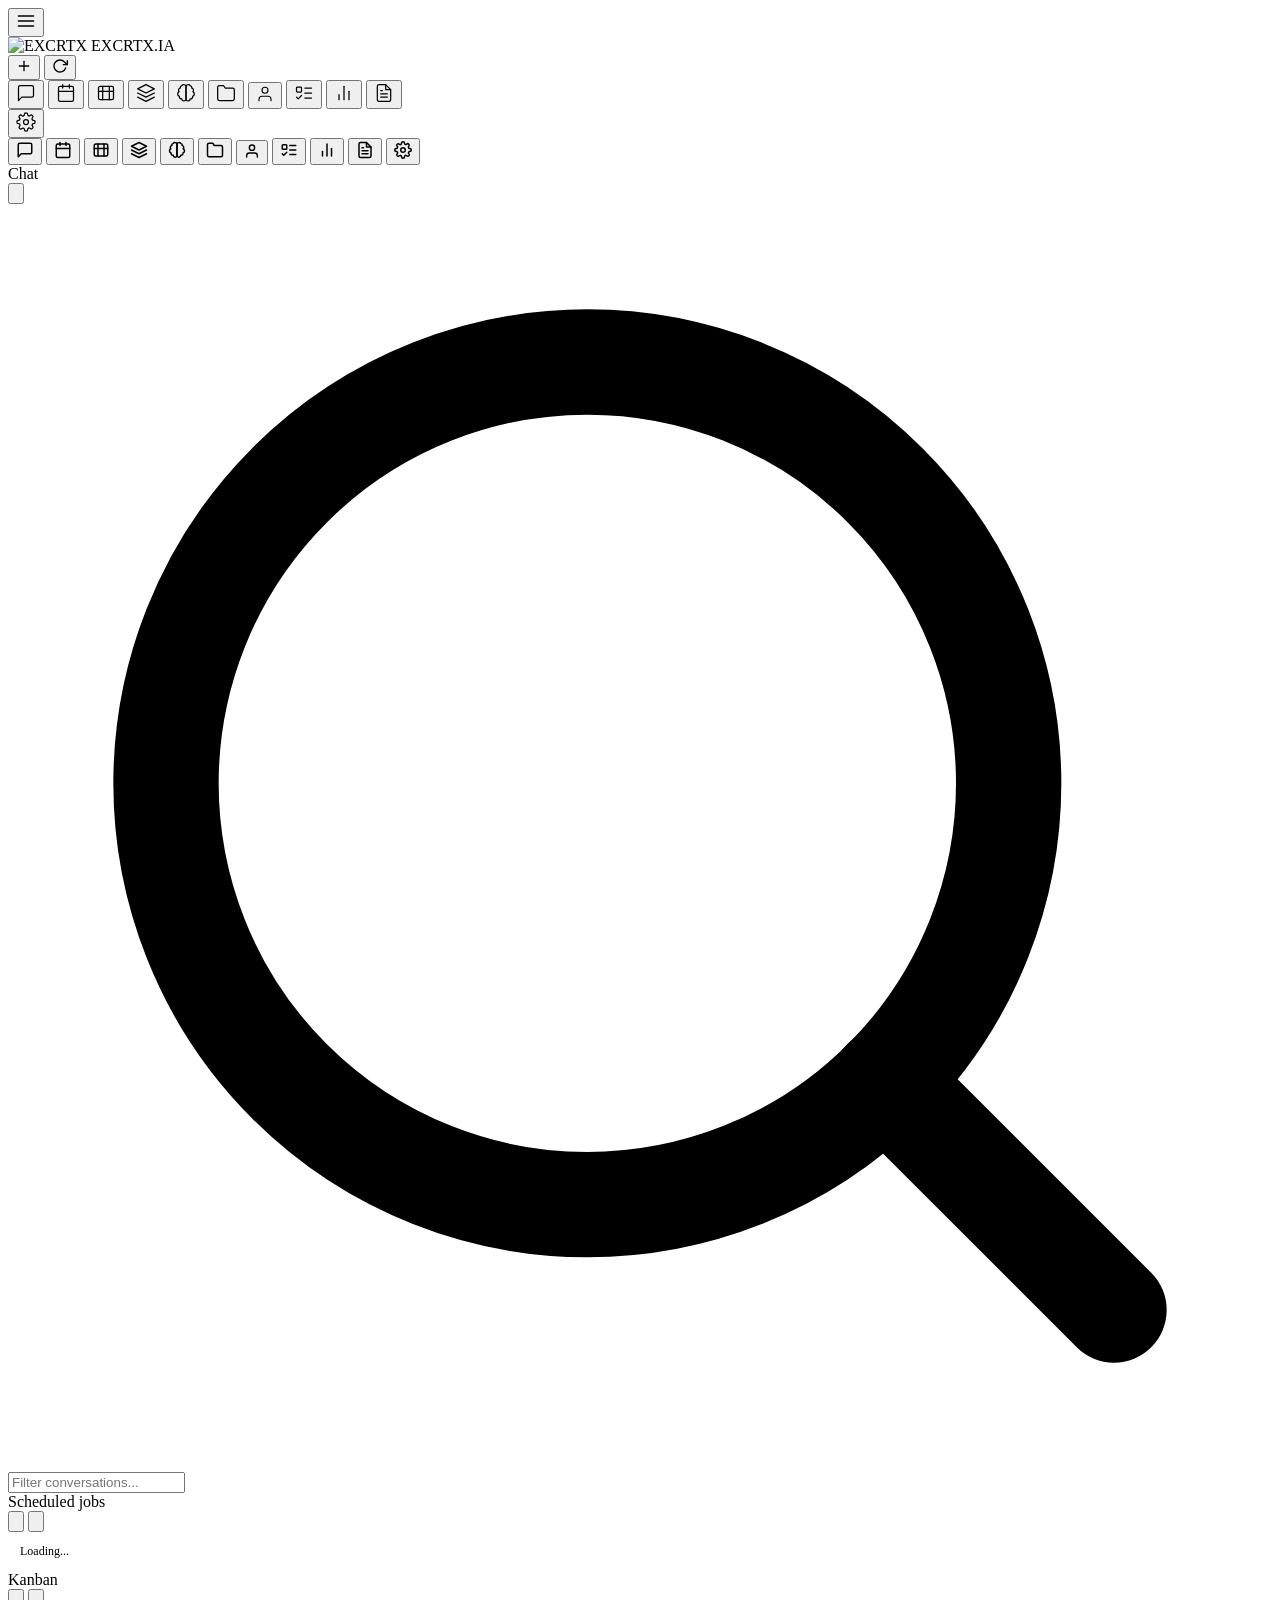
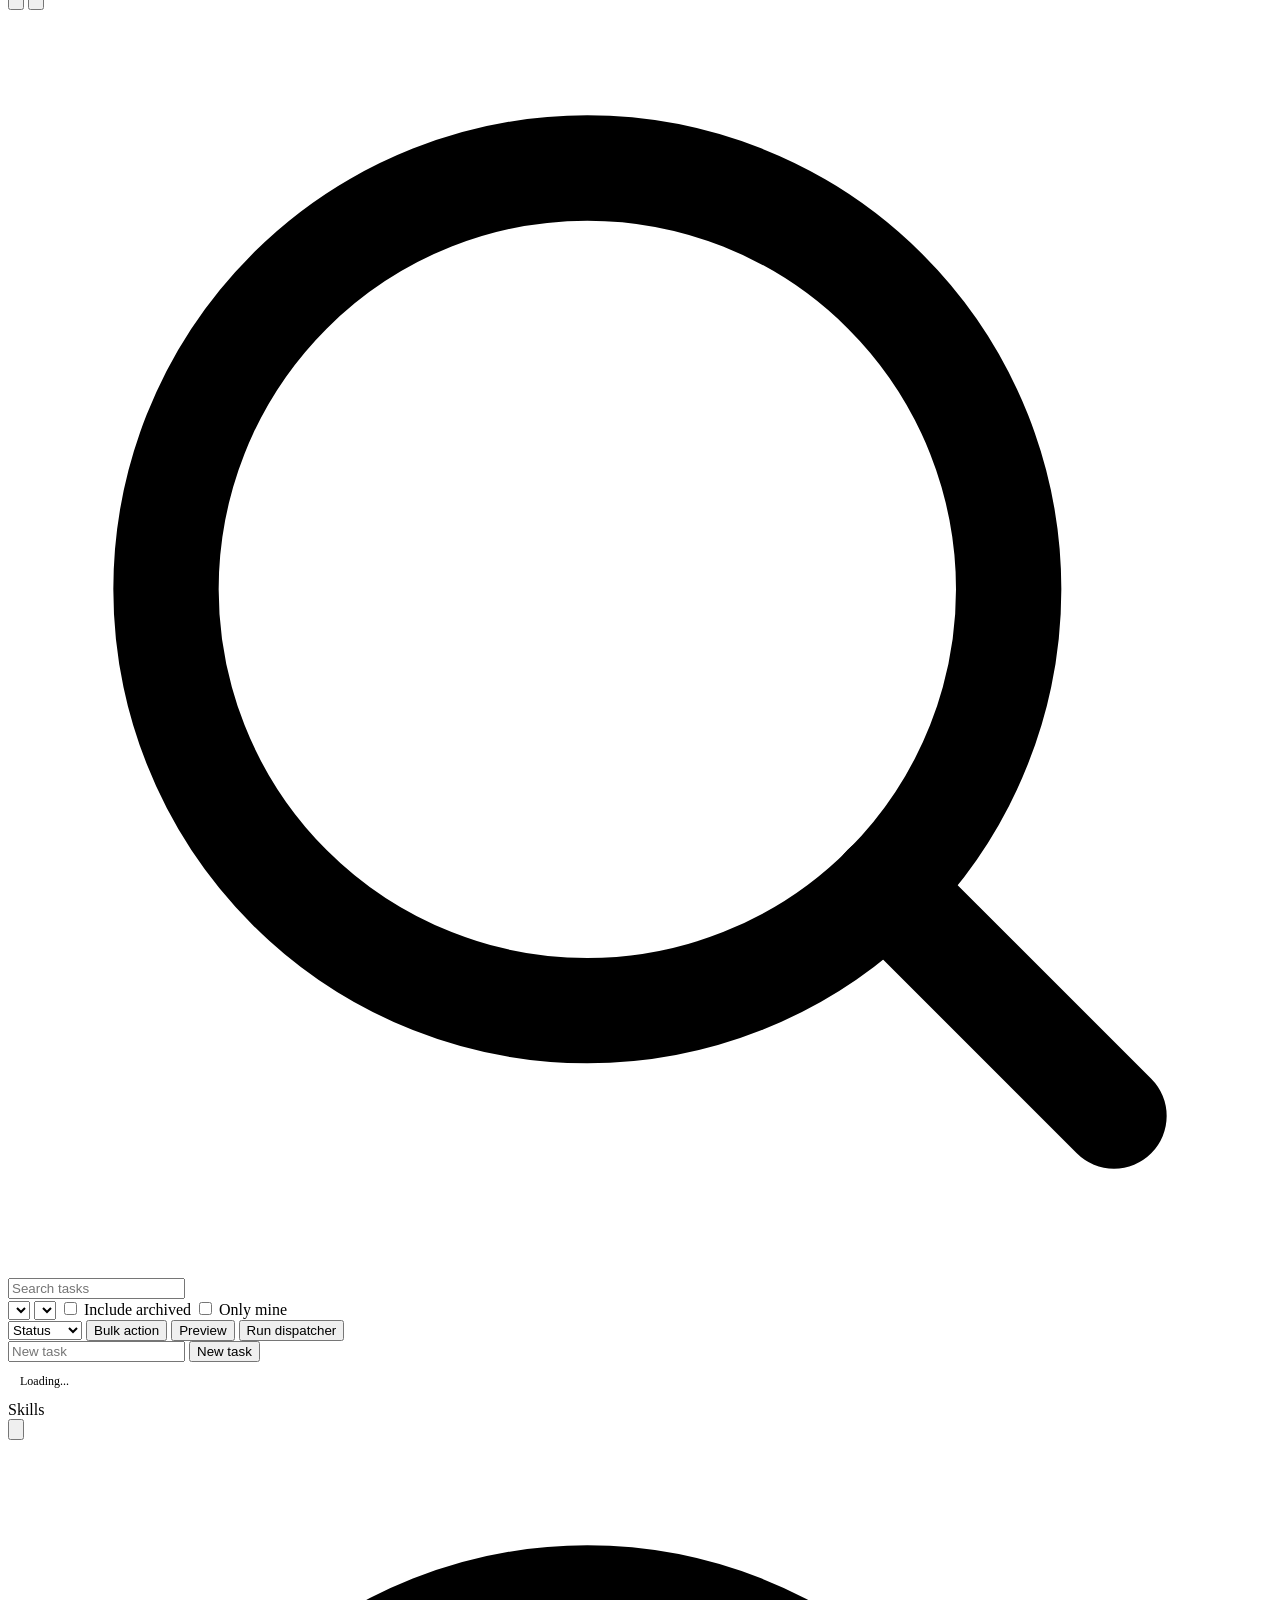
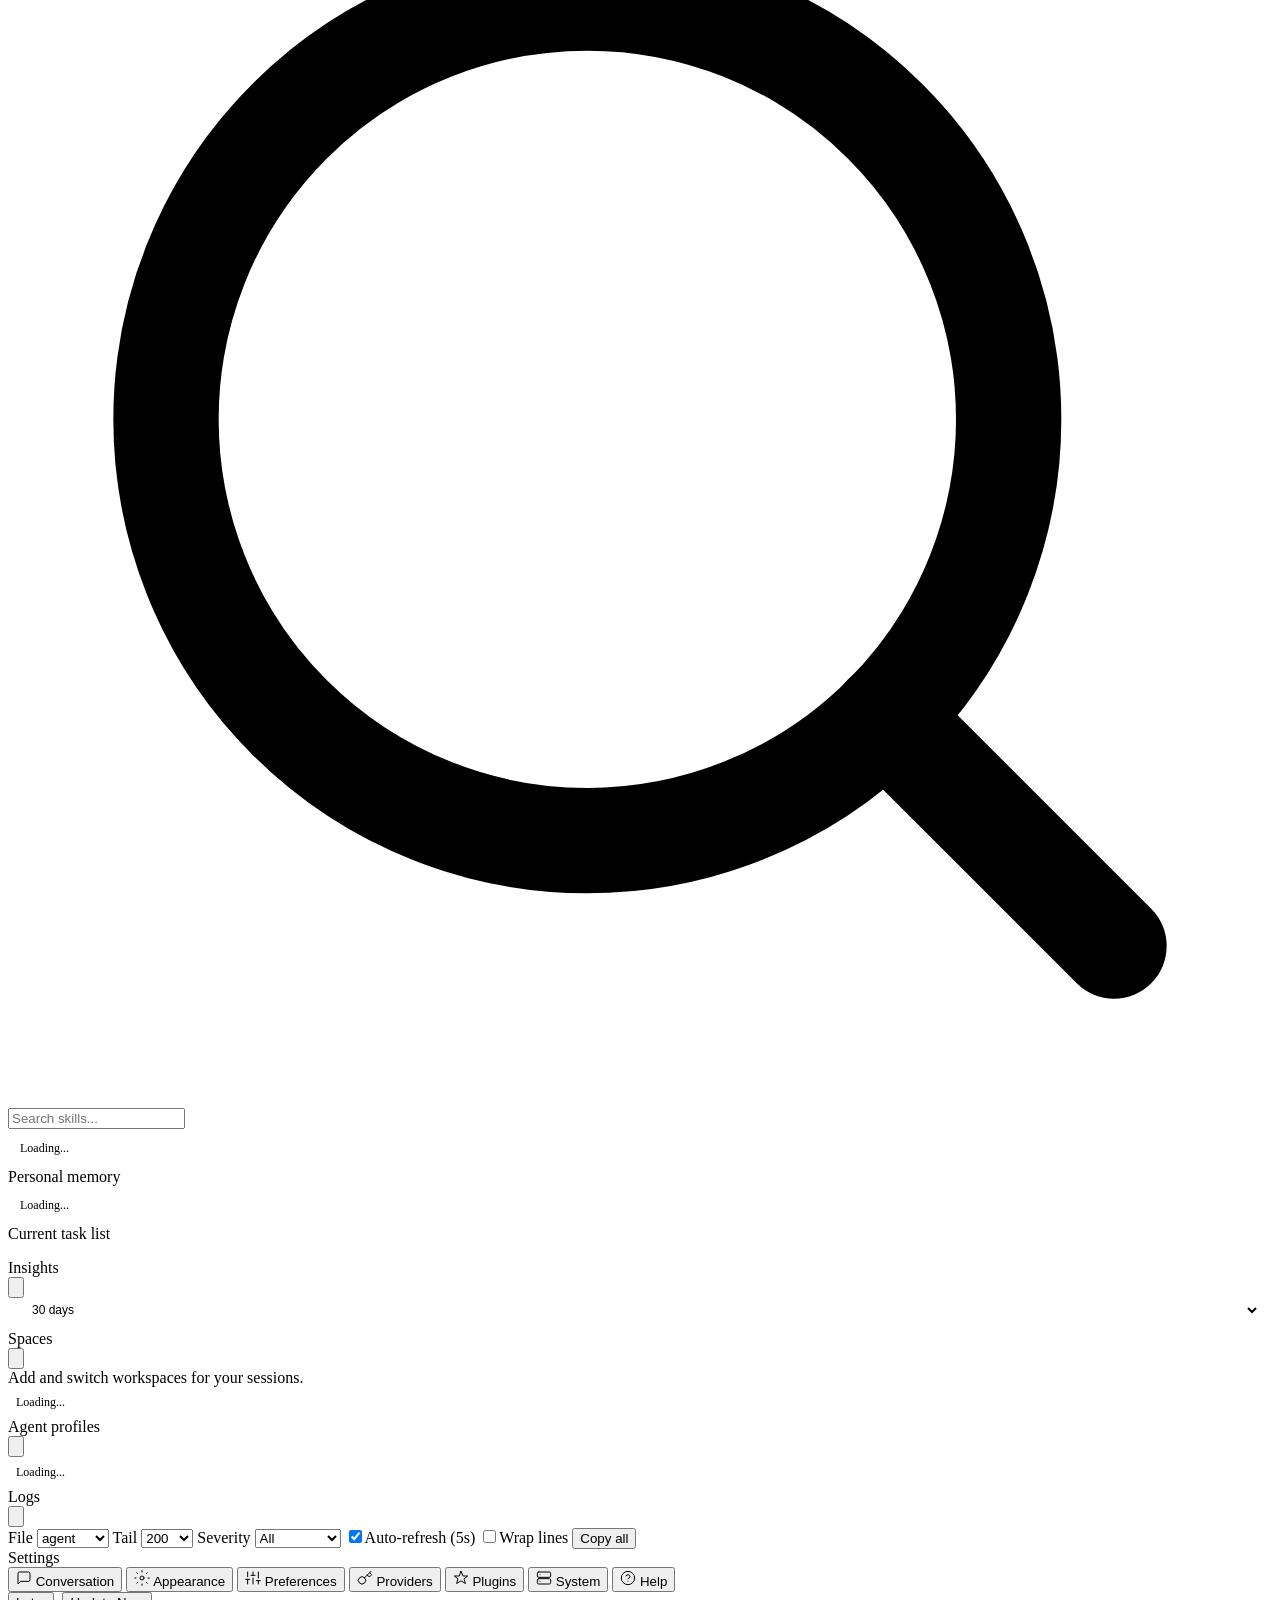
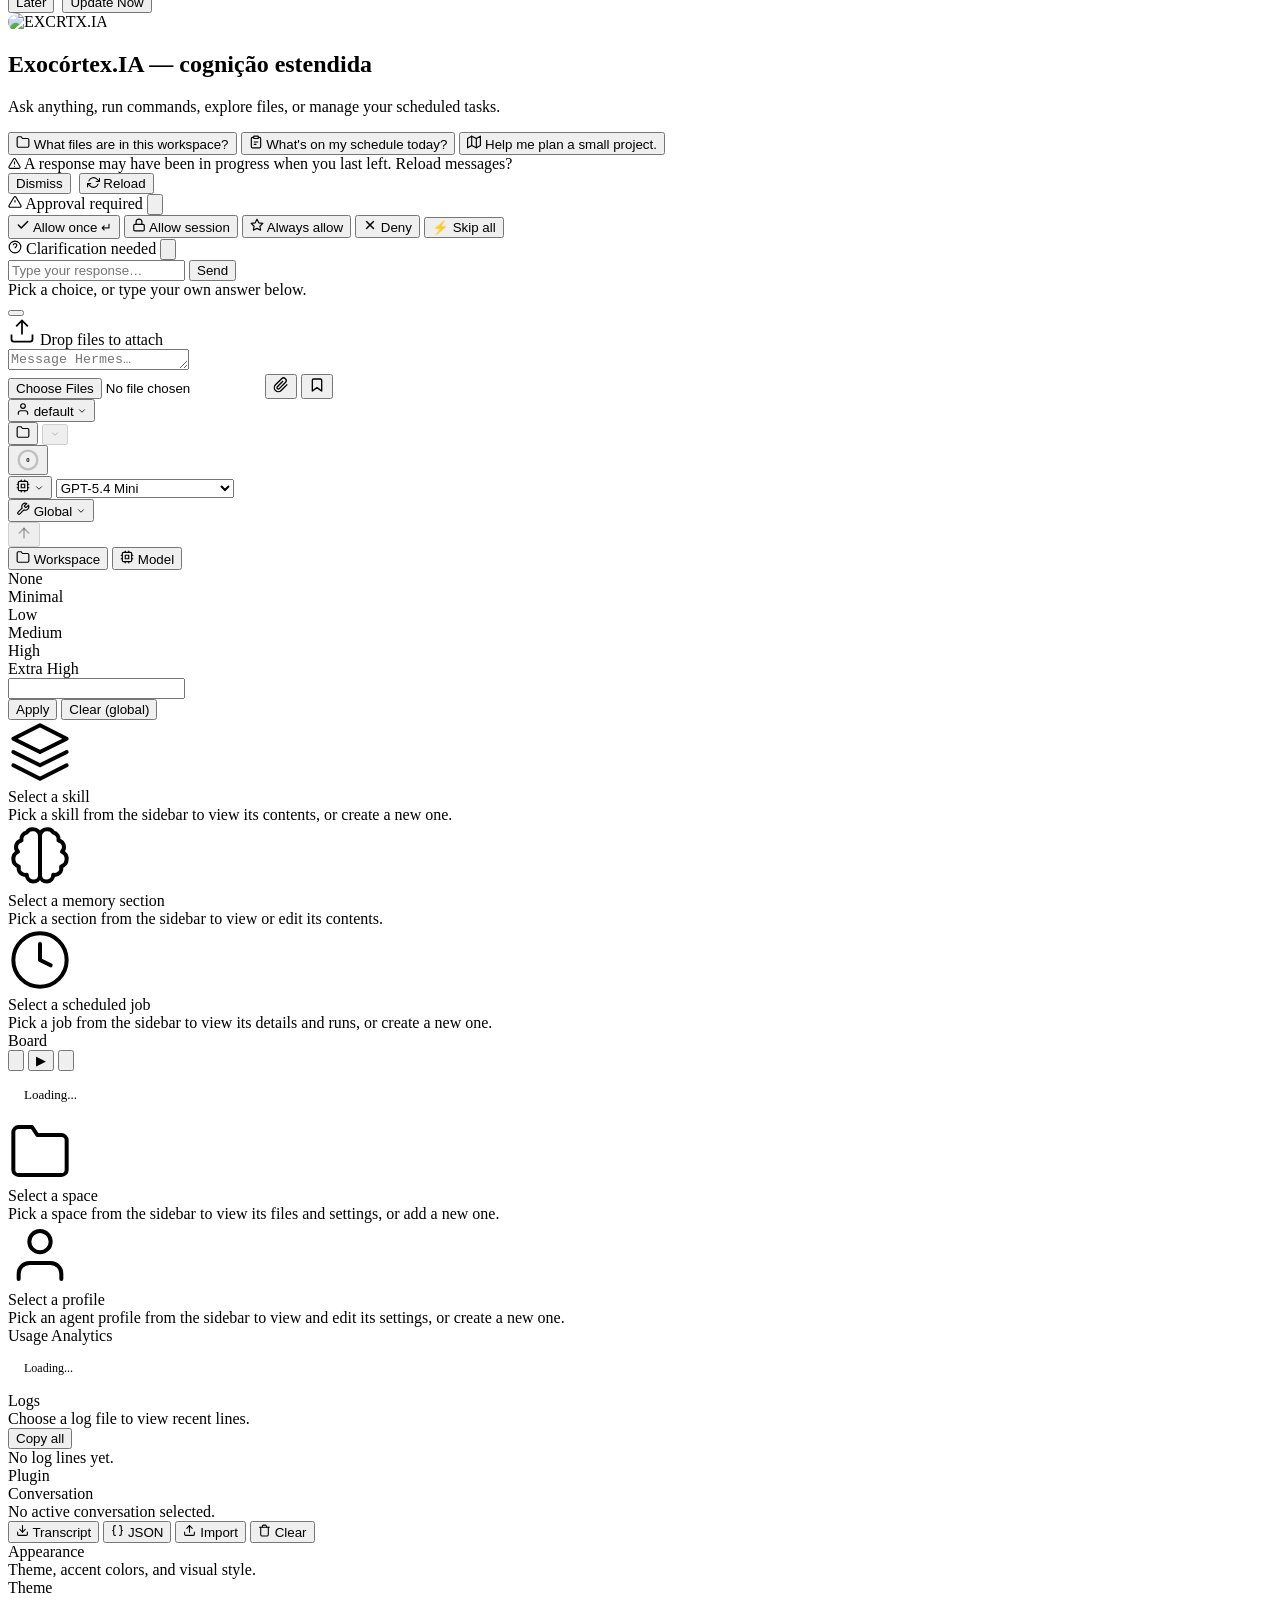
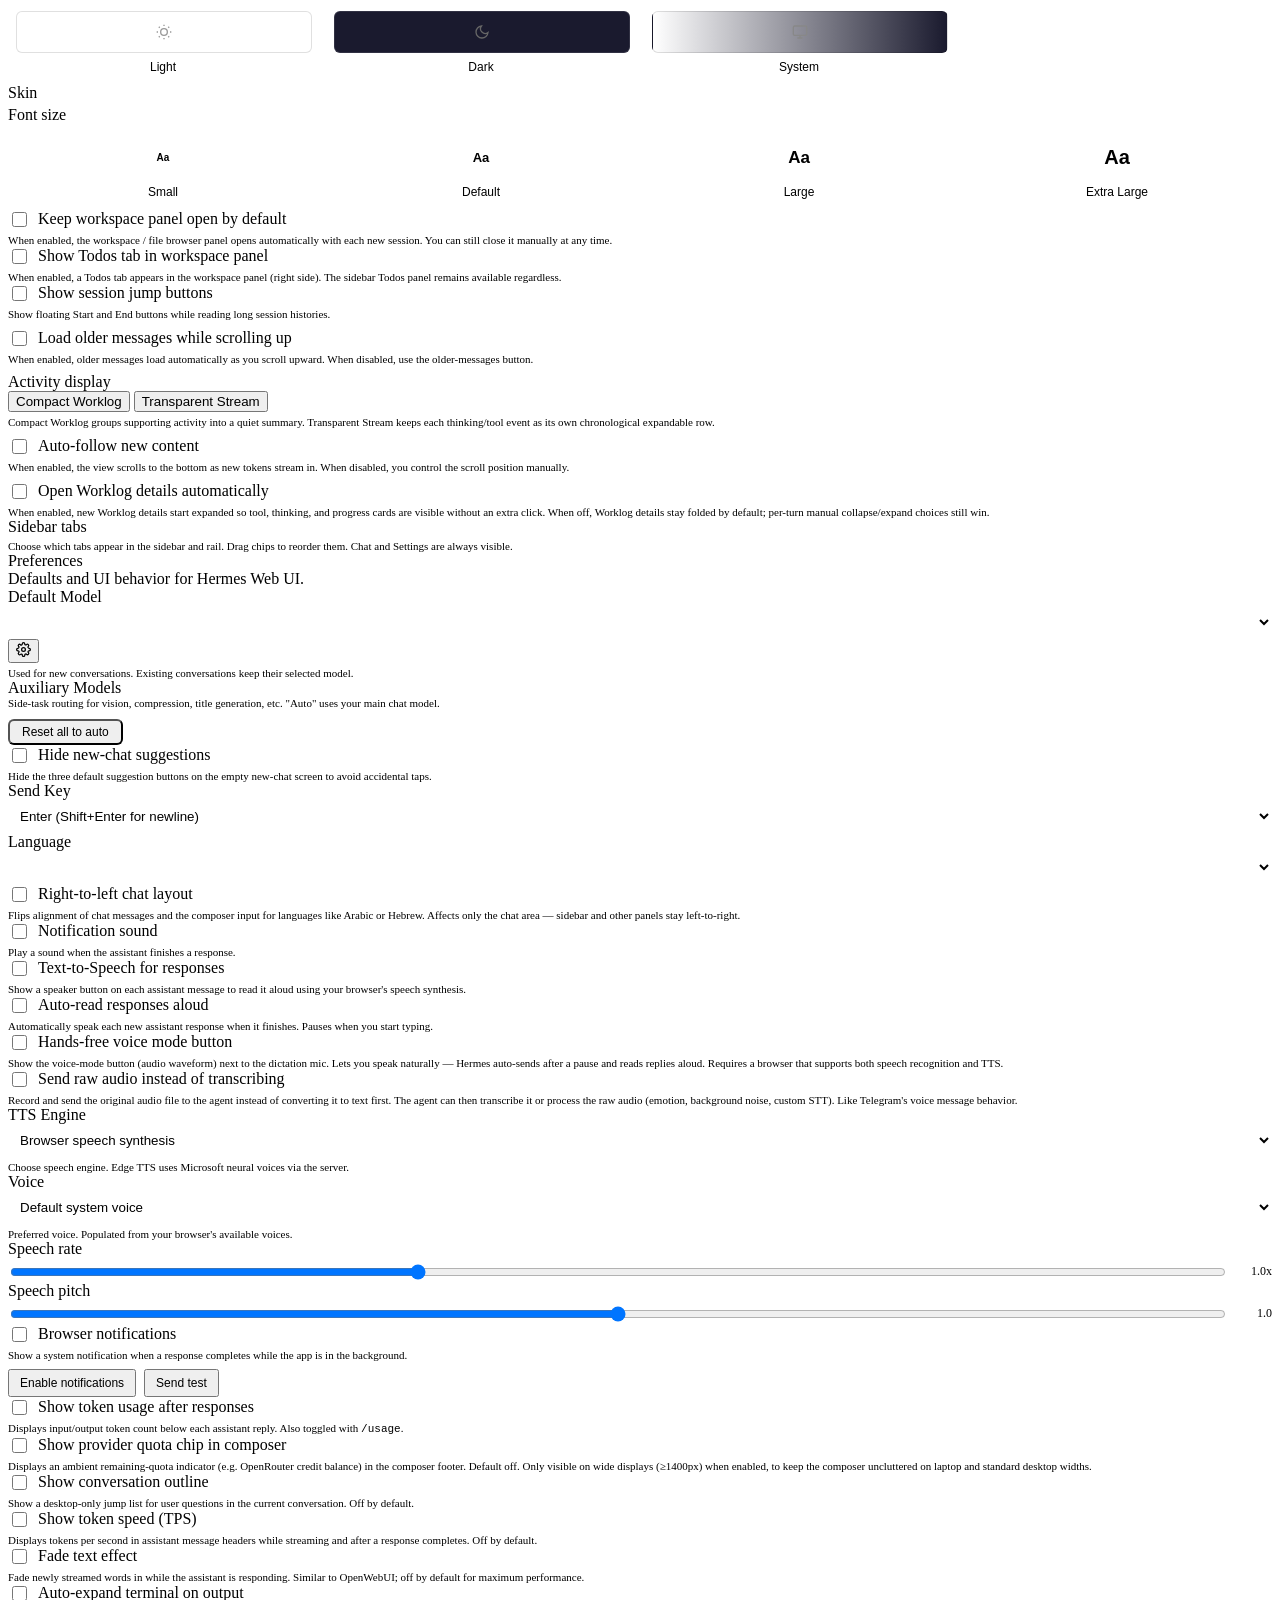
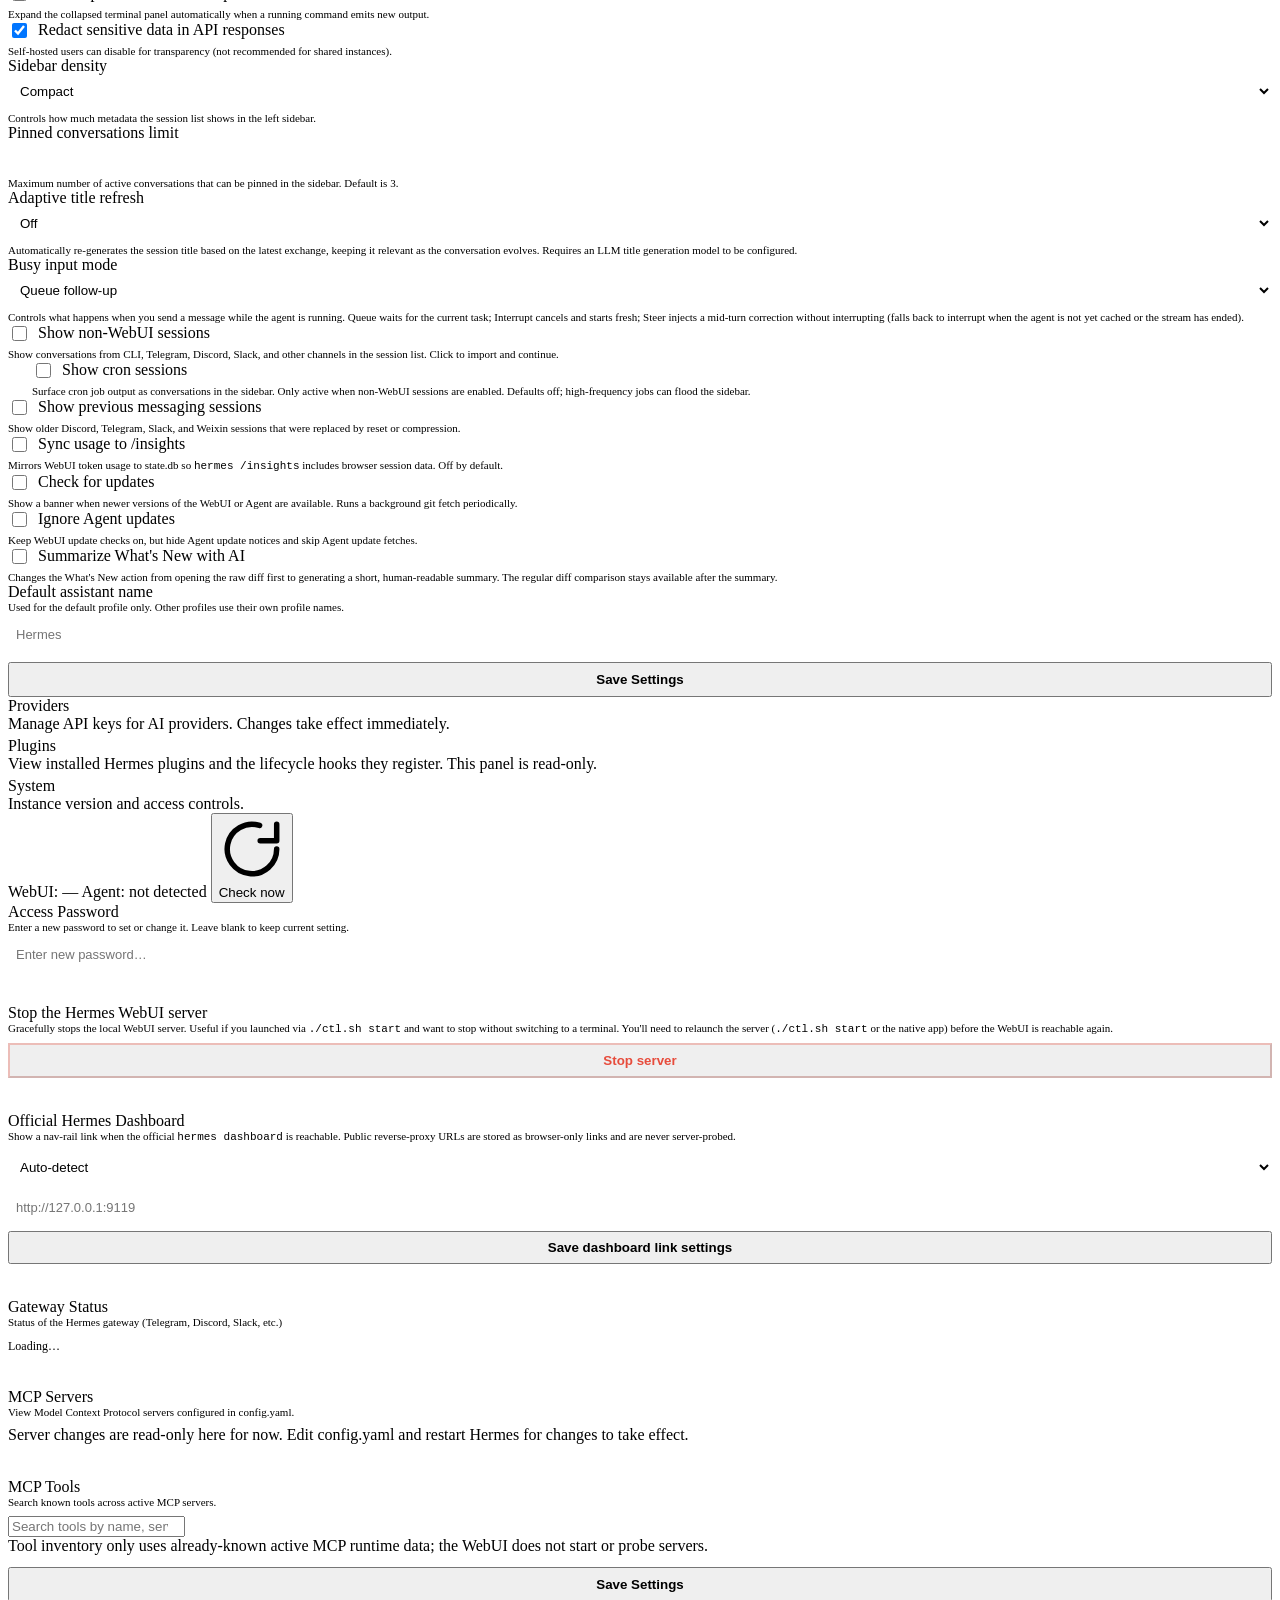
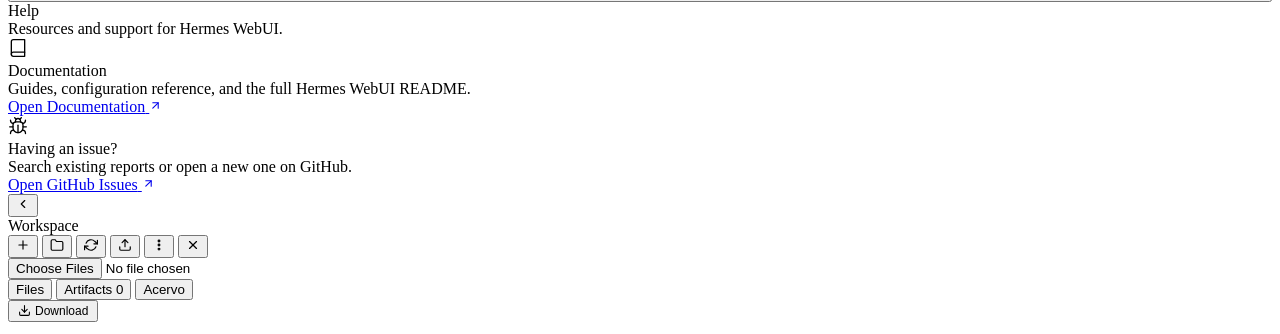
==== static/index.html @ a53c200f "feat(acervo): [MOD-007] human-facing Acervo view + Drive export + status lifecycle Add a fourth righ" ====
<!doctype html>
<html lang="en">
<head>
<meta charset="utf-8">
<meta name="viewport" content="width=device-width, initial-scale=1, maximum-scale=1, user-scalable=no">
<title>EXCRTX.IA</title>
<!-- base href enables subpath mount support; all static paths must stay relative (no leading slash).
     MUST appear before manifest/favicon links so browsers resolve relative URLs against the
     correct base when the page is served from /session/<id> routes. See #2226. -->
<script>(function(){var path=location.pathname,marker='/session/',i=path.indexOf(marker),p;i>=0?p=(path.slice(0,i+1)||'/'):p=(path.endsWith('/')?path:(path.replace(/\/[^\/]*$/,'/')||'/'));document.write('<base href="'+location.origin+p+'">');})()</script>
<link rel="icon" type="image/svg+xml" href="static/favicon.svg">
<link rel="icon" type="image/png" sizes="32x32" href="static/favicon-32.png">
<link rel="shortcut icon" href="static/favicon.ico">
<link rel="manifest" href="manifest.json" crossorigin="use-credentials">
<meta name="mobile-web-app-capable" content="yes">
<meta name="apple-mobile-web-app-capable" content="yes">
<meta name="apple-mobile-web-app-status-bar-style" content="black-translucent">
<meta name="apple-mobile-web-app-title" content="Hermes">
<link rel="apple-touch-icon" sizes="512x512" href="static/apple-touch-icon.png">
<script>(function(){try{var themes={light:1,dark:1,system:1},skins={default:1,ares:1,mono:1,graphite:1,slate:1,poseidon:1,sisyphus:1,charizard:1,sienna:1,catppuccin:1,hepburn:1,nous:1,'geist-contrast':1,neon:1,zeus:1,'verdigris':1,excrtx:1},legacy={slate:['dark','slate'],solarized:['dark','poseidon'],monokai:['dark','sisyphus'],nord:['dark','slate'],oled:['dark','default']},t=(localStorage.getItem('hermes-theme')||'light').toLowerCase(),s=(localStorage.getItem('hermes-skin')||'').toLowerCase(),m=legacy[t],theme=m?m[0]:(themes[t]?t:'dark'),skin=skins[s]?s:(m?m[1]:'excrtx');localStorage.setItem('hermes-theme',theme);localStorage.setItem('hermes-skin',skin);if(theme==='system')theme=window.matchMedia('(prefers-color-scheme:dark)').matches?'dark':'light';if(theme==='dark')document.documentElement.classList.add('dark');if(skin!=='default')document.documentElement.dataset.skin=skin;}catch(e){document.documentElement.classList.add('dark');}})()</script>
<script>(function(){try{var fs=localStorage.getItem('hermes-font-size');if(fs&&fs!=='default')document.documentElement.dataset.fontSize=fs;}catch(e){}})()</script>
<!-- theme-color: surfaces the active app chrome color to native status bars (Safari status bar, PWA, native WKWebView wrappers). Updated dynamically by boot.js when theme/skin changes. The light/dark default values match style.css :root --sidebar / :root.dark --sidebar. -->
<meta name="theme-color" content="#FAF7F0" media="(prefers-color-scheme: light)">
<meta name="theme-color" content="#141425" media="(prefers-color-scheme: dark)">
<meta name="theme-color" id="hermes-theme-color" content="#0D0D1A">
<script>(function(){try{var t=localStorage.getItem('hermes-theme')||'light';if(t==='system')t=window.matchMedia('(prefers-color-scheme:dark)').matches?'dark':'light';var c=t==='dark'?'#141425':'#FAF7F0';document.querySelectorAll('meta[name="theme-color"]').forEach(function(m){m.setAttribute('content',c);m.removeAttribute('media');});}catch(e){}})()</script>
<script>(function(){try{document.documentElement.dataset.workspacePanel=localStorage.getItem('hermes-webui-workspace-panel')==='open'?'open':'closed';}catch(e){document.documentElement.dataset.workspacePanel='closed';}})()</script>
<script>(function(){try{if(localStorage.getItem('hermes-webui-sidebar-collapsed')==='1')document.documentElement.dataset.sidebarCollapsed='1';}catch(e){}})()</script>
<link rel="preload" href="static/pwa-startup.js?v=__WEBUI_VERSION__" as="script">
<script src="static/pwa-startup.js?v=__WEBUI_VERSION__"></script>
<script>window.__HERMES_CONFIG__={maxUploadBytes:__MAX_UPLOAD_BYTES__,csrfToken:__CSRF_TOKEN_JSON__};</script>
<script>(function(){
  var cfg=window.__HERMES_CONFIG__||{},token=cfg.csrfToken||'';
  if(!token||!window.fetch)return;
  var originalFetch=window.fetch.bind(window);
  function sameOriginUnsafe(input,init){
    var method=((init&&init.method)||(input&&input.method)||'GET').toUpperCase();
    if(!/^(POST|PUT|PATCH|DELETE)$/.test(method))return false;
    try{
      var raw=(typeof input==='string'||input instanceof URL)?input:(input&&input.url)||'';
      var url=new URL(raw,document.baseURI||location.href);
      if(url.origin!==location.origin)return false;
      return !/\/api\/(auth\/login|csp-report)$/.test(url.pathname);
    }catch(_){return false;}
  }
  window.fetch=function(input,init){
    if(sameOriginUnsafe(input,init)){
      var opts=init?Object.assign({},init):{};
      var headers=new Headers(opts.headers!==undefined?opts.headers:((input&&input.headers)||{}));
      if(!headers.has('X-Hermes-CSRF-Token'))headers.set('X-Hermes-CSRF-Token',token);
      opts.headers=headers;
      return originalFetch(input,opts);
    }
    return originalFetch(input,init);
  };
  if(navigator.sendBeacon){
    var originalBeacon=navigator.sendBeacon.bind(navigator);
    navigator.sendBeacon=function(url,data){
      try{
        if(sameOriginUnsafe(url,{method:'POST'})){
          var headers={'X-Hermes-CSRF-Token':token};
          if(data&&data.type)headers['Content-Type']=data.type;
          originalFetch(url,{method:'POST',credentials:'include',headers:headers,body:data,keepalive:true});
          return true;
        }
      }catch(_){}
      return originalBeacon(url,data);
    };
  }
})()</script>
<link rel="stylesheet" href="static/style.css?v=__WEBUI_VERSION__">
  <link rel="stylesheet" href="https://cdn.jsdelivr.net/npm/xterm@5.3.0/css/xterm.css" integrity="sha384-LJcOxlx9IMbNXDqJ2axpfEQKkAYbFjJfhXexLfiRJhjDU81mzgkiQq8rkV0j6dVh" crossorigin="anonymous">
  <!-- KaTeX math rendering CSS (loaded eagerly from vendored assets to prevent font CSP noise) -->
  <link rel="stylesheet" href="static/vendor/katex/0.16.22/katex.min.css">
  <!-- streaming-markdown: incremental DOM-building markdown parser for live streams -->
  <!-- Self-hosted from npm:streaming-markdown@0.2.15 — no CDN dependency.           -->
  <!-- sha384 of smd.min.js @0.2.15: sha384-T6r95ocN9t3W8tUK2Fa6FPaO7bJryyjyW0WCalrUnpgtm2qXr5xcN4vwPYEJ6vHa -->
  <!-- ES module imports do not support the integrity= attribute (W3C limitation);    -->
  <!-- version is pinned in the vendored file path; hash documented above for audit. -->
  <script type="module">
    import * as smd from './static/vendor/smd.min.js';
    // SRI verification happens at the ES module level via importmap or SW; pinning version in URL.
    // sha384 of smd.min.js @0.2.15: sha384-T6r95ocN9t3W8tUK2Fa6FPaO7bJryyjyW0WCalrUnpgtm2qXr5xcN4vwPYEJ6vHa
    window.smd = smd;
  </script>
  <!-- Prism.js syntax highlighting (loaded async, non-blocking) -->
  <!-- SRI removed from prism-tomorrow.min.css — jsdelivr serves different digests across
       edge nodes causing intermittent integrity failures that block syntax highlighting (#1100).
       Version is pinned to @1.29.0 which is sufficient for supply-chain assurance. -->
  <link id="prism-theme" rel="stylesheet" href="https://cdn.jsdelivr.net/npm/prismjs@1.29.0/themes/prism-tomorrow.min.css" crossorigin="anonymous">
  <script src="https://cdn.jsdelivr.net/npm/prismjs@1.29.0/components/prism-core.min.js" integrity="sha384-MXybTpajaBV0AkcBaCPT4KIvo0FzoCiWXgcihYsw4FUkEz0Pv3JGV6tk2G8vJtDc" crossorigin="anonymous" defer></script>
  <script src="https://cdn.jsdelivr.net/npm/prismjs@1.29.0/plugins/autoloader/prism-autoloader.min.js" integrity="sha384-Uq05+JLko69eOiPr39ta9bh7kld5PKZoU+fF7g0EXTAriEollhZ+DrN8Q/Oi8J2Q" crossorigin="anonymous" defer></script>
  <script src="https://cdn.jsdelivr.net/npm/xterm@5.3.0/lib/xterm.js" integrity="sha384-/nfmYPUzWMS6v2atn8hbljz7NE0EI1iGx34lJaNzyVjWGDzMv+ciUZUeJpKA3Glc" crossorigin="anonymous" defer></script>
  <script src="https://cdn.jsdelivr.net/npm/xterm-addon-fit@0.8.0/lib/xterm-addon-fit.js" integrity="sha384-AQLWHRKAgdTxkolJcLOELg4E9rE89CPE2xMy3tIRFn08NcGKPTsELdvKomqji+DL" crossorigin="anonymous" defer></script>
  <script src="https://cdn.jsdelivr.net/npm/xterm-addon-web-links@0.9.0/lib/xterm-addon-web-links.js" integrity="sha384-U4fBROT3kCM582gaYiNaOSQiJbXPzd9SfR1598Y7yeGSYVBzikXrNg0XyuU+mOnl" crossorigin="anonymous" defer></script>
  <!-- PWA service worker registration -->
  <script>
    if ('serviceWorker' in navigator) {
      window.addEventListener('load', function() {
        navigator.serviceWorker.register('sw.js?v=__WEBUI_VERSION__').catch(function(err) {
          console.warn('[pwa] Service worker registration failed:', err);
        });
      });
    }
  </script>
  <script>
    // Salvaged from PR #1721 (@malulian) — RTL bootstrap.
    // Apply saved RTL state synchronously before any chat content paints, so
    // RTL users don't see an LTR flash on initial load.
    (function(){
      try{
        if(localStorage.getItem('hermes-rtl')==='true'){
          document.documentElement.classList.add('chat-content-rtl');
        }
      }catch(_){}
    })();
  </script>
</head>
<body>
<header class="app-titlebar" role="banner">
  <button class="app-titlebar-hamburger has-tooltip has-tooltip--bottom" id="btnHamburger" onclick="toggleMobileSidebar()" type="button" data-tooltip="Menu" aria-label="Menu">
    <svg width="20" height="20" viewBox="0 0 24 24" fill="none" stroke="currentColor" stroke-width="2" stroke-linecap="round" stroke-linejoin="round" aria-hidden="true"><line x1="3" y1="6" x2="21" y2="6"/><line x1="3" y1="12" x2="21" y2="12"/><line x1="3" y1="18" x2="21" y2="18"/></svg>
  </button>
  <div class="app-titlebar-inner">
    <span class="app-titlebar-icon" aria-hidden="true">
      <img src="static/excrtx-titlebar.svg" width="16" height="16" alt="EXCRTX" aria-hidden="true">
    </span>
    <span class="app-titlebar-title" id="appTitlebarTitle">EXCRTX.IA</span>
    <span class="app-titlebar-sub" id="appTitlebarSub" hidden></span>
  </div>
  <div class="app-titlebar-spacer" aria-hidden="true"></div>
  <button class="app-titlebar-new-chat" id="btnTitlebarNewChat" onclick="$('btnNewChat') && $('btnNewChat').click()" type="button" aria-label="New conversation" data-i18n-title="new_conversation" data-i18n-aria-label="new_conversation" title="New conversation">
    <svg viewBox="0 0 24 24" fill="none" stroke="currentColor" stroke-width="2" stroke-linecap="round" stroke-linejoin="round" aria-hidden="true" width="16" height="16">
      <line x1="12" y1="5" x2="12" y2="19"/>
      <line x1="5" y1="12" x2="19" y2="12"/>
    </svg>
  </button>
  <button class="app-titlebar-reload" id="btnReload" onclick="window.location.reload()" type="button" aria-label="Reload" title="Reload page">
    <svg viewBox="0 0 24 24" fill="none" stroke="currentColor" stroke-width="2" stroke-linecap="round" stroke-linejoin="round" aria-hidden="true" width="16" height="16">
      <polyline points="23 4 23 10 17 10"/>
      <path d="M20.49 15a9 9 0 1 1-2.12-9.36L23 10"/>
    </svg>
  </button>
</header>
<div class="layout">
  <nav class="rail" aria-label="Primary navigation">
    <button class="rail-btn nav-tab active has-tooltip" data-panel="chat" onclick="switchPanel('chat',{fromRailClick:true})" data-tooltip="Chat" data-i18n-title="tab_chat" aria-label="Chat"><svg width="20" height="20" viewBox="0 0 24 24" fill="none" stroke="currentColor" stroke-width="1.5" stroke-linecap="round" stroke-linejoin="round" aria-hidden="true"><path d="M21 15a2 2 0 0 1-2 2H7l-4 4V5a2 2 0 0 1 2-2h14a2 2 0 0 1 2 2z"/></svg></button>
    <button class="rail-btn nav-tab has-tooltip" data-panel="tasks" onclick="switchPanel('tasks',{fromRailClick:true})" data-tooltip="Tasks" data-i18n-title="tab_tasks" aria-label="Tasks"><svg width="20" height="20" viewBox="0 0 24 24" fill="none" stroke="currentColor" stroke-width="1.5" stroke-linecap="round" stroke-linejoin="round" aria-hidden="true"><rect x="3" y="4" width="18" height="18" rx="2"/><line x1="16" y1="2" x2="16" y2="6"/><line x1="8" y1="2" x2="8" y2="6"/><line x1="3" y1="10" x2="21" y2="10"/></svg></button>
    <button class="rail-btn nav-tab has-tooltip" data-panel="kanban" onclick="switchPanel('kanban',{fromRailClick:true})" data-tooltip="Kanban" data-i18n-title="tab_kanban" aria-label="Kanban"><svg width="20" height="20" viewBox="0 0 24 24" fill="none" stroke="currentColor" stroke-width="1.5" stroke-linecap="round" stroke-linejoin="round" aria-hidden="true"><rect x="3" y="4" width="18" height="16" rx="2"/><path d="M8 4v16"/><path d="M16 4v16"/><path d="M3 10h18"/></svg></button>
    <button class="rail-btn nav-tab has-tooltip" data-panel="skills" onclick="switchPanel('skills',{fromRailClick:true})" data-tooltip="Skills" data-i18n-title="tab_skills" aria-label="Skills"><svg width="20" height="20" viewBox="0 0 24 24" fill="none" stroke="currentColor" stroke-width="1.5" stroke-linecap="round" stroke-linejoin="round" aria-hidden="true"><path d="M12 2L2 7l10 5 10-5-10-5z"/><path d="M2 17l10 5 10-5"/><path d="M2 12l10 5 10-5"/></svg></button>
    <button class="rail-btn nav-tab has-tooltip" data-panel="memory" onclick="switchPanel('memory',{fromRailClick:true})" data-tooltip="Memory" data-i18n-title="tab_memory" aria-label="Memory"><svg width="20" height="20" viewBox="0 0 24 24" fill="none" stroke="currentColor" stroke-width="1.5" stroke-linecap="round" stroke-linejoin="round" aria-hidden="true"><path d="M9.5 2A2.5 2.5 0 0 1 12 4.5v15a2.5 2.5 0 0 1-4.96-.44 2.5 2.5 0 0 1-2.96-3.08 3 3 0 0 1-.34-5.58 2.5 2.5 0 0 1 1.32-4.24 2.5 2.5 0 0 1 1.98-3A2.5 2.5 0 0 1 9.5 2z"/><path d="M14.5 2A2.5 2.5 0 0 0 12 4.5v15a2.5 2.5 0 0 0 4.96-.44 2.5 2.5 0 0 0 2.96-3.08 3 3 0 0 0 .34-5.58 2.5 2.5 0 0 0-1.32-4.24 2.5 2.5 0 0 0-1.98-3A2.5 2.5 0 0 0 14.5 2z"/></svg></button>
    <button class="rail-btn nav-tab has-tooltip" data-panel="workspaces" onclick="switchPanel('workspaces',{fromRailClick:true})" data-tooltip="Spaces" data-i18n-title="tab_workspaces" aria-label="Spaces"><svg width="20" height="20" viewBox="0 0 24 24" fill="none" stroke="currentColor" stroke-width="1.5" stroke-linecap="round" stroke-linejoin="round" aria-hidden="true"><path d="M22 19a2 2 0 0 1-2 2H4a2 2 0 0 1-2-2V5a2 2 0 0 1 2-2h5l2 3h9a2 2 0 0 1 2 2z"/></svg></button>
    <button class="rail-btn nav-tab has-tooltip" data-panel="profiles" onclick="switchPanel('profiles',{fromRailClick:true})" data-tooltip="Agent profiles" data-i18n-title="tab_profiles" aria-label="Agent profiles"><svg width="18" height="18" viewBox="0 0 24 24" fill="none" stroke="currentColor" stroke-width="1.5" stroke-linecap="round" stroke-linejoin="round"><path d="M20 21v-2a4 4 0 0 0-4-4H8a4 4 0 0 0-4 4v2"/><circle cx="12" cy="7" r="4"/></svg></button>
    <button class="rail-btn nav-tab has-tooltip" data-panel="todos" onclick="switchPanel('todos',{fromRailClick:true})" data-tooltip="Current task list" data-i18n-title="tab_todos" aria-label="Todos"><svg width="20" height="20" viewBox="0 0 24 24" fill="none" stroke="currentColor" stroke-width="1.5" stroke-linecap="round" stroke-linejoin="round" aria-hidden="true"><rect x="3" y="5" width="6" height="6" rx="1"/><path d="m3 17 2 2 4-4"/><path d="M13 6h8"/><path d="M13 12h8"/><path d="M13 18h8"/></svg></button>
    <button class="rail-btn nav-tab has-tooltip" data-panel="insights" onclick="switchPanel('insights',{fromRailClick:true})" data-tooltip="Insights" data-i18n-title="tab_insights" aria-label="Insights"><svg width="20" height="20" viewBox="0 0 24 24" fill="none" stroke="currentColor" stroke-width="1.5" stroke-linecap="round" stroke-linejoin="round" aria-hidden="true"><path d="M18 20V10"/><path d="M12 20V4"/><path d="M6 20v-6"/></svg></button>
    <button class="rail-btn nav-tab dashboard-link has-tooltip" id="dashboardRailBtn" data-dashboard-link style="display:none" onclick="openHermesDashboard(event)" data-tooltip="Hermes Dashboard" data-i18n-title="tab_dashboard" aria-label="Hermes Dashboard"><svg width="20" height="20" viewBox="0 0 24 24" fill="none" stroke="currentColor" stroke-width="1.5" stroke-linecap="round" stroke-linejoin="round" aria-hidden="true"><rect x="3" y="3" width="18" height="18" rx="2"/><path d="M3 9h18"/><path d="M9 21V9"/></svg><span class="dashboard-external-badge" aria-hidden="true"></span></button>
    <button class="rail-btn nav-tab has-tooltip" data-panel="logs" onclick="switchPanel('logs',{fromRailClick:true})" data-tooltip="Logs" data-i18n-title="tab_logs" aria-label="Logs"><svg width="20" height="20" viewBox="0 0 24 24" fill="none" stroke="currentColor" stroke-width="1.5" stroke-linecap="round" stroke-linejoin="round" aria-hidden="true"><path d="M14 2H6a2 2 0 0 0-2 2v16a2 2 0 0 0 2 2h12a2 2 0 0 0 2-2V8z"/><path d="M14 2v6h6"/><path d="M8 13h8"/><path d="M8 17h8"/><path d="M8 9h2"/></svg></button>
    <div class="rail-spacer"></div>
    <button class="rail-btn nav-tab has-tooltip" data-panel="settings" onclick="switchPanel('settings',{fromRailClick:true})" data-tooltip="Settings" data-i18n-title="tab_settings" aria-label="Settings"><svg width="20" height="20" viewBox="0 0 24 24" fill="none" stroke="currentColor" stroke-width="1.5" stroke-linecap="round" stroke-linejoin="round" aria-hidden="true"><circle cx="12" cy="12" r="3"/><path d="M19.4 15a1.65 1.65 0 0 0 .33 1.82l.06.06a2 2 0 0 1-2.83 2.83l-.06-.06a1.65 1.65 0 0 0-1.82-.33 1.65 1.65 0 0 0-1 1.51V21a2 2 0 0 1-4 0v-.09A1.65 1.65 0 0 0 9 19.4a1.65 1.65 0 0 0-1.82.33l-.06.06a2 2 0 0 1-2.83-2.83l.06-.06a1.65 1.65 0 0 0 .33-1.82 1.65 1.65 0 0 0-1.51-1H3a2 2 0 0 1 0-4h.09A1.65 1.65 0 0 0 4.6 9a1.65 1.65 0 0 0-.33-1.82l-.06-.06a2 2 0 0 1 2.83-2.83l.06.06a1.65 1.65 0 0 0 1.82.33H9a1.65 1.65 0 0 0 1-1.51V3a2 2 0 0 1 4 0v.09a1.65 1.65 0 0 0 1 1.51 1.65 1.65 0 0 0 1.82-.33l.06-.06a2 2 0 0 1 2.83 2.83l-.06.06a1.65 1.65 0 0 0-.33 1.82V9a1.65 1.65 0 0 0 1.51 1H21a2 2 0 0 1 0 4h-.09a1.65 1.65 0 0 0-1.51 1z"/></svg></button>
  </nav>
  <aside class="sidebar">

    <div class="sidebar-nav">
      <button class="nav-tab active has-tooltip has-tooltip--bottom" data-panel="chat" data-label="Chat" onclick="switchPanel('chat',{fromRailClick:true})" data-tooltip="Chat" data-i18n-title="tab_chat"><svg width="18" height="18" viewBox="0 0 24 24" fill="none" stroke="currentColor" stroke-width="2" stroke-linecap="round" stroke-linejoin="round" aria-hidden="true"><path d="M21 15a2 2 0 0 1-2 2H7l-4 4V5a2 2 0 0 1 2-2h14a2 2 0 0 1 2 2z"/></svg></button>
      <button class="nav-tab has-tooltip has-tooltip--bottom" data-panel="tasks" data-label="Tasks" onclick="switchPanel('tasks',{fromRailClick:true})" data-tooltip="Tasks" data-i18n-title="tab_tasks"><svg width="18" height="18" viewBox="0 0 24 24" fill="none" stroke="currentColor" stroke-width="2" stroke-linecap="round" stroke-linejoin="round" aria-hidden="true"><rect x="3" y="4" width="18" height="18" rx="2"/><line x1="16" y1="2" x2="16" y2="6"/><line x1="8" y1="2" x2="8" y2="6"/><line x1="3" y1="10" x2="21" y2="10"/></svg></button>
      <button class="nav-tab has-tooltip has-tooltip--bottom" data-panel="kanban" data-label="Kanban" onclick="switchPanel('kanban',{fromRailClick:true})" data-tooltip="Kanban" data-i18n-title="tab_kanban"><svg width="18" height="18" viewBox="0 0 24 24" fill="none" stroke="currentColor" stroke-width="2" stroke-linecap="round" stroke-linejoin="round" aria-hidden="true"><rect x="3" y="4" width="18" height="16" rx="2"/><path d="M8 4v16"/><path d="M16 4v16"/><path d="M3 10h18"/></svg></button>
      <button class="nav-tab has-tooltip has-tooltip--bottom" data-panel="skills" data-label="Skills" onclick="switchPanel('skills',{fromRailClick:true})" data-tooltip="Skills" data-i18n-title="tab_skills"><svg width="18" height="18" viewBox="0 0 24 24" fill="none" stroke="currentColor" stroke-width="2" stroke-linecap="round" stroke-linejoin="round" aria-hidden="true"><path d="M12 2L2 7l10 5 10-5-10-5z"/><path d="M2 17l10 5 10-5"/><path d="M2 12l10 5 10-5"/></svg></button>
      <button class="nav-tab has-tooltip has-tooltip--bottom" data-panel="memory" data-label="Memory" onclick="switchPanel('memory',{fromRailClick:true})" data-tooltip="Memory" data-i18n-title="tab_memory"><svg width="18" height="18" viewBox="0 0 24 24" fill="none" stroke="currentColor" stroke-width="2" stroke-linecap="round" stroke-linejoin="round" aria-hidden="true"><path d="M9.5 2A2.5 2.5 0 0 1 12 4.5v15a2.5 2.5 0 0 1-4.96-.44 2.5 2.5 0 0 1-2.96-3.08 3 3 0 0 1-.34-5.58 2.5 2.5 0 0 1 1.32-4.24 2.5 2.5 0 0 1 1.98-3A2.5 2.5 0 0 1 9.5 2z"/><path d="M14.5 2A2.5 2.5 0 0 0 12 4.5v15a2.5 2.5 0 0 0 4.96-.44 2.5 2.5 0 0 0 2.96-3.08 3 3 0 0 0 .34-5.58 2.5 2.5 0 0 0-1.32-4.24 2.5 2.5 0 0 0-1.98-3A2.5 2.5 0 0 0 14.5 2z"/></svg></button>
      <button class="nav-tab has-tooltip has-tooltip--bottom" data-panel="workspaces" data-label="Spaces" onclick="switchPanel('workspaces',{fromRailClick:true})" data-tooltip="Spaces" data-i18n-title="tab_workspaces"><svg width="18" height="18" viewBox="0 0 24 24" fill="none" stroke="currentColor" stroke-width="2" stroke-linecap="round" stroke-linejoin="round" aria-hidden="true"><path d="M22 19a2 2 0 0 1-2 2H4a2 2 0 0 1-2-2V5a2 2 0 0 1 2-2h5l2 3h9a2 2 0 0 1 2 2z"/></svg></button>
      <button class="nav-tab has-tooltip has-tooltip--bottom" data-panel="profiles" data-label="Profiles" onclick="switchPanel('profiles',{fromRailClick:true})" data-tooltip="Agent profiles" data-i18n-title="tab_profiles"><svg width="16" height="16" viewBox="0 0 24 24" fill="none" stroke="currentColor" stroke-width="2" stroke-linecap="round" stroke-linejoin="round"><path d="M20 21v-2a4 4 0 0 0-4-4H8a4 4 0 0 0-4 4v2"/><circle cx="12" cy="7" r="4"/></svg></button>
      <button class="nav-tab has-tooltip has-tooltip--bottom" data-panel="todos" data-label="Todos" onclick="switchPanel('todos',{fromRailClick:true})" data-tooltip="Current task list" data-i18n-title="tab_todos"><svg width="18" height="18" viewBox="0 0 24 24" fill="none" stroke="currentColor" stroke-width="2" stroke-linecap="round" stroke-linejoin="round" aria-hidden="true"><rect x="3" y="5" width="6" height="6" rx="1"/><path d="m3 17 2 2 4-4"/><path d="M13 6h8"/><path d="M13 12h8"/><path d="M13 18h8"/></svg></button>
      <button class="nav-tab has-tooltip has-tooltip--bottom" data-panel="insights" data-label="Insights" onclick="switchPanel('insights',{fromRailClick:true})" data-tooltip="Insights" data-i18n-title="tab_insights"><svg width="18" height="18" viewBox="0 0 24 24" fill="none" stroke="currentColor" stroke-width="2" stroke-linecap="round" stroke-linejoin="round" aria-hidden="true"><path d="M18 20V10"/><path d="M12 20V4"/><path d="M6 20v-6"/></svg></button>
      <button class="nav-tab dashboard-link has-tooltip has-tooltip--bottom" id="dashboardMobileBtn" data-dashboard-link data-label="Dashboard" style="display:none" onclick="openHermesDashboard(event)" data-tooltip="Hermes Dashboard" data-i18n-title="tab_dashboard"><svg width="18" height="18" viewBox="0 0 24 24" fill="none" stroke="currentColor" stroke-width="2" stroke-linecap="round" stroke-linejoin="round" aria-hidden="true"><rect x="3" y="3" width="18" height="18" rx="2"/><path d="M3 9h18"/><path d="M9 21V9"/></svg><span class="dashboard-external-badge" aria-hidden="true"></span></button>
      <button class="nav-tab has-tooltip has-tooltip--bottom" data-panel="logs" data-label="Logs" onclick="switchPanel('logs',{fromRailClick:true})" data-tooltip="Logs" data-i18n-title="tab_logs"><svg width="18" height="18" viewBox="0 0 24 24" fill="none" stroke="currentColor" stroke-width="2" stroke-linecap="round" stroke-linejoin="round" aria-hidden="true"><path d="M14 2H6a2 2 0 0 0-2 2v16a2 2 0 0 0 2 2h12a2 2 0 0 0 2-2V8z"/><path d="M14 2v6h6"/><path d="M8 13h8"/><path d="M8 17h8"/><path d="M8 9h2"/></svg></button>
      <!-- Settings button mirrored here for mobile (rail is desktop-only via @media >=768px). Keep in sync with rail entry. -->
      <button class="nav-tab has-tooltip has-tooltip--bottom" data-panel="settings" onclick="switchPanel('settings',{fromRailClick:true})" data-tooltip="Settings" data-i18n-title="tab_settings"><svg width="18" height="18" viewBox="0 0 24 24" fill="none" stroke="currentColor" stroke-width="2" stroke-linecap="round" stroke-linejoin="round" aria-hidden="true"><circle cx="12" cy="12" r="3"/><path d="M19.4 15a1.65 1.65 0 0 0 .33 1.82l.06.06a2 2 0 0 1-2.83 2.83l-.06-.06a1.65 1.65 0 0 0-1.82-.33 1.65 1.65 0 0 0-1 1.51V21a2 2 0 0 1-4 0v-.09A1.65 1.65 0 0 0 9 19.4a1.65 1.65 0 0 0-1.82.33l-.06.06a2 2 0 0 1-2.83-2.83l.06-.06a1.65 1.65 0 0 0 .33-1.82 1.65 1.65 0 0 0-1.51-1H3a2 2 0 0 1 0-4h.09A1.65 1.65 0 0 0 4.6 9a1.65 1.65 0 0 0-.33-1.82l-.06-.06a2 2 0 0 1 2.83-2.83l.06.06a1.65 1.65 0 0 0 1.82.33H9a1.65 1.65 0 0 0 1-1.51V3a2 2 0 0 1 4 0v.09a1.65 1.65 0 0 0 1 1.51 1.65 1.65 0 0 0 1.82-.33l.06-.06a2 2 0 0 1 2.83 2.83l-.06.06a1.65 1.65 0 0 0-.33 1.82V9a1.65 1.65 0 0 0 1.51 1H21a2 2 0 0 1 0 4h-.09a1.65 1.65 0 0 0-1.51 1z"/></svg></button>
    </div>
    <!-- Flash-prevention: apply hidden tab visibility from localStorage synchronously
         before any paint. Mirrors the theme/skin/font-size inline scripts in <head>.
         The boot.js _restoreTabVisibility IIFE is a secondary fallback that also
         handles the active-tab switch. -->
    <script>(function(){try{var fixed=new Set(['chat','settings']);var clean=function(v){var o=[];if(!Array.isArray(v))return o;v.forEach(function(id){if(typeof id!=='string')return;id=id.trim();if(!id||fixed.has(id)||o.indexOf(id)!==-1)return;o.push(id);});return o;};var reorder=function(order){order=clean(order);if(!order.length)return;['.rail','.sidebar-nav'].forEach(function(sel){var c=document.querySelector(sel);if(!c)return;var available=[];c.querySelectorAll('.nav-tab[data-panel]').forEach(function(el){var id=el.dataset.panel;if(!id||fixed.has(id)||el.classList.contains('dashboard-link')||el.hasAttribute('data-dashboard-link'))return;if(available.indexOf(id)===-1)available.push(id);});var final=[];order.forEach(function(id){if(available.indexOf(id)!==-1&&final.indexOf(id)===-1)final.push(id);});available.forEach(function(id){if(final.indexOf(id)===-1)final.push(id);});var anchor=Array.prototype.find.call(c.children,function(el){if(el.classList&&el.classList.contains('rail-spacer'))return true;if(el.classList&&el.classList.contains('dashboard-link'))return true;if(el.hasAttribute&&el.hasAttribute('data-dashboard-link'))return true;return el.dataset&&el.dataset.panel==='settings';});final.forEach(function(id){var el=c.querySelector('.nav-tab[data-panel="'+id+'"]');if(el)c.insertBefore(el,anchor||null);});});};var o=localStorage.getItem('hermes-webui-tab-order');if(o)reorder(JSON.parse(o));var h=localStorage.getItem('hermes-webui-hidden-tabs');if(!h)return;var p=clean(JSON.parse(h));p.forEach(function(id){document.querySelectorAll('[data-panel="'+id+'"]').forEach(function(el){el.classList.add('nav-tab-hidden');});});try{var ac=document.querySelector('.rail .rail-btn.nav-tab.active[data-panel]')||document.querySelector('.sidebar-nav .nav-tab.active[data-panel]');if(ac&&ac.classList.contains('nav-tab-hidden')){ac.classList.remove('active');var c=document.querySelector('.rail .rail-btn.nav-tab[data-panel="chat"]')||document.querySelector('.sidebar-nav .nav-tab[data-panel="chat"]');if(c)c.classList.add('active');}}catch(_){}}catch(e){}})();</script>
    <!-- Chat panel -->
    <div class="panel-view active" id="panelChat">
      <div class="panel-head">
        <span data-i18n="tab_chat">Chat</span>
        <div class="panel-head-actions">
          <button class="panel-head-btn has-tooltip has-tooltip--bottom-right" id="btnNewChat" data-tooltip="New conversation (Cmd+K)" data-i18n-title="new_conversation" aria-label="New conversation">
            <svg viewBox="0 0 24 24" fill="none" stroke="currentColor" stroke-width="2" stroke-linecap="round" stroke-linejoin="round" aria-hidden="true"><line x1="12" y1="5" x2="12" y2="19"/><line x1="5" y1="12" x2="19" y2="12"/></svg>
          </button>
        </div>
      </div>
      <div class="session-search sidebar-search"><div class="session-search-field"><svg class="sidebar-search-icon" viewBox="0 0 24 24" fill="none" stroke="currentColor" stroke-width="2" stroke-linecap="round" stroke-linejoin="round" aria-hidden="true"><circle cx="11" cy="11" r="8"/><path d="M21 21l-4.35-4.35"/></svg><input id="sessionSearch" placeholder="Filter conversations..." data-i18n-placeholder="filter_conversations" oninput="filterSessions()" autocomplete="off"><button type="button" id="sessionSearchClear" class="session-search-clear has-tooltip has-tooltip--bottom-right" aria-label="Clear conversation filter" data-tooltip="Clear conversation filter" onclick="clearSessionSearch()" hidden><svg viewBox="0 0 24 24" fill="none" stroke="currentColor" stroke-width="2.4" stroke-linecap="round" stroke-linejoin="round" aria-hidden="true"><line x1="18" y1="6" x2="6" y2="18"/><line x1="6" y1="6" x2="18" y2="18"/></svg></button></div></div>
      <div class="session-list" id="sessionList"></div>
    </div>
    <!-- Tasks (cron) panel -->
    <div class="panel-view" id="panelTasks">
      <div class="panel-head">
        <span data-i18n="scheduled_jobs">Scheduled jobs</span>
        <div class="panel-head-actions">
          <button class="panel-head-btn has-tooltip has-tooltip--bottom" id="cronRefreshBtn" onclick="loadCrons(true)" data-tooltip="Refresh job list" aria-label="Refresh job list"><svg viewBox="0 0 24 24" fill="none" stroke="currentColor" stroke-width="2" stroke-linecap="round" stroke-linejoin="round" aria-hidden="true"><polyline points="23 4 23 10 17 10"/><path d="M20.49 15a9 9 0 1 1-2.12-9.36L23 10"/></svg></button>
          <button class="panel-head-btn has-tooltip has-tooltip--bottom" onclick="openCronCreate()" data-tooltip="New job" data-i18n-title="new_job" aria-label="New job"><svg viewBox="0 0 24 24" fill="none" stroke="currentColor" stroke-width="2" stroke-linecap="round" stroke-linejoin="round" aria-hidden="true"><line x1="12" y1="5" x2="12" y2="19"/><line x1="5" y1="12" x2="19" y2="12"/></svg></button>
        </div>
      </div>
      <div id="cronGatewayNotice" class="detail-alert cron-gateway-notice" style="display:none"></div>
      <div class="cron-list" id="cronList"><div style="padding:12px;color:var(--muted);font-size:12px" data-i18n="loading">Loading...</div></div>
    </div>
    <!-- Kanban panel -->
    <div class="panel-view" id="panelKanban">
      <div class="panel-head">
        <span data-i18n="tab_kanban">Kanban</span>
        <div class="panel-head-actions">
          <button class="panel-head-btn has-tooltip has-tooltip--bottom" id="kanbanNewTaskBtn" onclick="openKanbanCreate()" data-tooltip="New task" data-i18n-title="kanban_new_task" aria-label="New task"><svg viewBox="0 0 24 24" fill="none" stroke="currentColor" stroke-width="2" stroke-linecap="round" stroke-linejoin="round" aria-hidden="true"><line x1="12" y1="5" x2="12" y2="19"/><line x1="5" y1="12" x2="19" y2="12"/></svg></button>
          <button class="panel-head-btn has-tooltip has-tooltip--bottom" id="kanbanRefreshBtn" onclick="loadKanban(true)" data-tooltip="Refresh" data-i18n-title="kanban_refresh" aria-label="Refresh"><svg viewBox="0 0 24 24" fill="none" stroke="currentColor" stroke-width="2" stroke-linecap="round" stroke-linejoin="round" aria-hidden="true"><polyline points="23 4 23 10 17 10"/><path d="M20.49 15a9 9 0 1 1-2.12-9.36L23 10"/></svg></button>
        </div>
      </div>
      <div class="kanban-filter-stack">
        <div class="sidebar-search"><svg class="sidebar-search-icon" viewBox="0 0 24 24" fill="none" stroke="currentColor" stroke-width="2" stroke-linecap="round" stroke-linejoin="round" aria-hidden="true"><circle cx="11" cy="11" r="8"/><path d="M21 21l-4.35-4.35"/></svg><input id="kanbanSearch" placeholder="Search tasks" data-i18n-placeholder="kanban_search_tasks" oninput="filterKanban()"></div>
        <select id="kanbanAssigneeFilter" onchange="loadKanban(true)" aria-label="Assignee filter"></select>
        <select id="kanbanTenantFilter" onchange="loadKanban(true)" aria-label="Tenant filter"></select>
        <label class="kanban-check"><input id="kanbanIncludeArchived" type="checkbox" onchange="loadKanban(true)"> <span data-i18n="kanban_include_archived">Include archived</span></label>
        <label class="kanban-check"><input id="kanbanOnlyMine" type="checkbox" onchange="loadKanban(true)"> <span data-i18n="kanban_only_mine">Only mine</span></label>
        <div id="kanbanStats" class="kanban-stats" aria-live="polite"></div>
        <div id="kanbanBulkBar" class="kanban-bulk-bar">
          <select id="kanbanBulkStatus" aria-label="Bulk status"><option value="">Status</option><option value="ready">Ready</option><option value="blocked">Blocked</option><option value="done">Done</option><option value="archived">Archived</option></select>
          <button class="btn secondary" onclick="bulkUpdateKanban()" data-i18n="kanban_bulk_action">Bulk action</button>
          <button class="btn secondary kanban-nudge-dispatch-btn" onclick="nudgeKanbanDispatcher()" data-i18n="kanban_nudge_dispatcher" title="Dry-run: shows what would be claimed without spawning workers">Preview</button>
          <button class="btn primary kanban-run-dispatch-btn" onclick="runKanbanDispatcher()" data-i18n="kanban_run_dispatcher" title="Claims Ready tasks and spawns worker subprocesses">Run dispatcher</button>
        </div>
        <div class="kanban-new-task-row">
          <input id="kanbanNewTaskTitle" placeholder="New task" data-i18n-placeholder="kanban_new_task" onkeydown="if(event.key==='Enter')createKanbanTask()">
          <button class="btn secondary" onclick="createKanbanTask()" data-i18n="kanban_new_task">New task</button>
        </div>
      </div>
      <div class="kanban-summary" id="kanbanSummary"></div>
      <div class="kanban-list" id="kanbanList"><div style="padding:12px;color:var(--muted);font-size:12px" data-i18n="loading">Loading...</div></div>
    </div>
    <!-- Skills panel -->
    <div class="panel-view" id="panelSkills">
      <div class="panel-head">
        <span data-i18n="tab_skills">Skills</span>
        <div class="panel-head-actions">
          <button class="panel-head-btn has-tooltip has-tooltip--bottom" onclick="openSkillCreate()" data-tooltip="New skill" data-i18n-title="new_skill" aria-label="New skill"><svg viewBox="0 0 24 24" fill="none" stroke="currentColor" stroke-width="2" stroke-linecap="round" stroke-linejoin="round" aria-hidden="true"><line x1="12" y1="5" x2="12" y2="19"/><line x1="5" y1="12" x2="19" y2="12"/></svg></button>
        </div>
      </div>
      <div class="skills-search sidebar-search"><svg class="sidebar-search-icon" viewBox="0 0 24 24" fill="none" stroke="currentColor" stroke-width="2" stroke-linecap="round" stroke-linejoin="round" aria-hidden="true"><circle cx="11" cy="11" r="8"/><path d="M21 21l-4.35-4.35"/></svg><input id="skillsSearch" placeholder="Search skills..." data-i18n-placeholder="search_skills" oninput="filterSkills()"></div>
      <div class="skills-list" id="skillsList"><div style="padding:12px;color:var(--muted);font-size:12px" data-i18n="loading">Loading...</div></div>
    </div>
    <!-- Memory panel -->
    <div class="panel-view" id="panelMemory">
      <div class="panel-head">
        <span data-i18n="personal_memory">Personal memory</span>
      </div>
      <div class="side-menu" id="memoryPanel"><div style="padding:12px;color:var(--muted);font-size:12px" data-i18n="loading">Loading...</div></div>
    </div>
    <!-- Todo panel -->
    <div class="panel-view" id="panelTodos">
      <div class="panel-head">
        <span data-i18n="current_task_list">Current task list</span>
      </div>
      <div id="todoPanel" style="flex:1;overflow-y:auto;padding:8px 12px"></div>
    </div>
    <!-- Insights panel -->
    <div class="panel-view" id="panelInsights">
      <div class="panel-head">
        <span data-i18n="tab_insights">Insights</span>
        <div class="panel-head-actions">
          <button class="panel-head-btn has-tooltip has-tooltip--bottom" id="insightsRefreshBtn" onclick="loadInsights(true)" data-tooltip="Refresh" aria-label="Refresh"><svg viewBox="0 0 24 24" fill="none" stroke="currentColor" stroke-width="2" stroke-linecap="round" stroke-linejoin="round" aria-hidden="true"><polyline points="23 4 23 10 17 10"/><path d="M20.49 15a9 9 0 1 1-2.12-9.36L23 10"/></svg></button>
        </div>
      </div>
      <div class="panel-head-sub" style="padding:0 12px 8px">
        <select id="insightsPeriod" onchange="loadInsights()" style="width:100%;background:var(--input-bg);color:var(--text);border:1px solid var(--border);border-radius:6px;padding:4px 8px;font-size:12px">
          <option value="7">7 days</option>
          <option value="30" selected>30 days</option>
          <option value="90">90 days</option>
          <option value="365">365 days</option>
        </select>
      </div>
    </div>
    <!-- Workspaces panel -->
    <div class="panel-view" id="panelWorkspaces">
      <div class="panel-head">
        <span data-i18n="tab_workspaces">Spaces</span>
        <div class="panel-head-actions">
          <button class="panel-head-btn has-tooltip has-tooltip--bottom" onclick="openWorkspaceCreate()" data-tooltip="Add space" data-i18n-title="workspace_add_title" aria-label="Add space"><svg viewBox="0 0 24 24" fill="none" stroke="currentColor" stroke-width="2" stroke-linecap="round" stroke-linejoin="round" aria-hidden="true"><line x1="12" y1="5" x2="12" y2="19"/><line x1="5" y1="12" x2="19" y2="12"/></svg></button>
        </div>
      </div>
      <div class="panel-head-sub" data-i18n="workspace_desc">Add and switch workspaces for your sessions.</div>
      <div style="flex:1;overflow-y:auto;padding:8px" id="workspacesPanel"><div style="color:var(--muted);font-size:12px" data-i18n="loading">Loading...</div></div>
    </div>
    <!-- Profiles panel -->
    <div class="panel-view" id="panelProfiles">
      <div class="panel-head">
        <span data-i18n="tab_profiles">Agent profiles</span>
        <div class="panel-head-actions">
          <button class="panel-head-btn has-tooltip has-tooltip--bottom" onclick="openProfileCreate()" data-tooltip="New profile" data-i18n-title="new_profile" aria-label="New profile"><svg viewBox="0 0 24 24" fill="none" stroke="currentColor" stroke-width="2" stroke-linecap="round" stroke-linejoin="round" aria-hidden="true"><line x1="12" y1="5" x2="12" y2="19"/><line x1="5" y1="12" x2="19" y2="12"/></svg></button>
        </div>
      </div>
      <div style="flex:1;overflow-y:auto;padding:8px" id="profilesPanel"><div style="color:var(--muted);font-size:12px" data-i18n="loading">Loading...</div></div>
    </div>
    <!-- Logs panel -->
    <div class="panel-view" id="panelLogs">
      <div class="panel-head">
        <span data-i18n="tab_logs">Logs</span>
        <div class="panel-head-actions">
          <button class="panel-head-btn has-tooltip has-tooltip--bottom" id="logsRefreshBtn" onclick="loadLogs(true)" data-tooltip="Refresh" aria-label="Refresh"><svg viewBox="0 0 24 24" fill="none" stroke="currentColor" stroke-width="2" stroke-linecap="round" stroke-linejoin="round" aria-hidden="true"><polyline points="23 4 23 10 17 10"/><path d="M20.49 15a9 9 0 1 1-2.12-9.36L23 10"/></svg></button>
        </div>
      </div>
      <div class="logs-control-panel">
        <label class="logs-control-label" for="logsFile" data-i18n="logs_file">File</label>
        <select id="logsFile" onchange="loadLogs(true)">
          <option value="agent">agent</option>
          <option value="errors">errors</option>
          <option value="gateway">gateway</option>
        </select>
        <label class="logs-control-label" for="logsTail" data-i18n="logs_tail">Tail</label>
        <select id="logsTail" onchange="loadLogs(true)">
          <option value="100">100</option>
          <option value="200" selected>200</option>
          <option value="500">500</option>
          <option value="1000">1000</option>
        </select>
        <label class="logs-control-label" for="logsSeverityFilter" data-i18n="logs_severity">Severity</label>
        <select id="logsSeverityFilter" onchange="_applyLogsSeverityFilter()">
          <option value="all" data-i18n="logs_severity_all">All</option>
          <option value="errors" data-i18n="logs_severity_errors">Errors</option>
          <option value="warnings" data-i18n="logs_severity_warnings">Warnings+</option>
        </select>
        <label class="logs-check-row"><input id="logsAutoRefresh" type="checkbox" checked onchange="_syncLogsAutoRefresh()"><span data-i18n="logs_auto_refresh">Auto-refresh (5s)</span></label>
        <label class="logs-check-row"><input id="logsWrap" type="checkbox" onchange="_syncLogsWrap()"><span data-i18n="logs_wrap">Wrap lines</span></label>
        <button type="button" class="logs-copy" id="logsCopyAll" onclick="copyLogsAll()" data-i18n="logs_copy_all">Copy all</button>
      </div>
    </div>
    <!-- Settings panel (menu list; actual panes render in .main) -->
    <div class="panel-view" id="panelSettings">
      <div class="panel-head">
        <span data-i18n="tab_settings">Settings</span>
      </div>
      <div class="side-menu" id="settingsMenu">
        <button type="button" class="side-menu-item active" data-settings-section="conversation" onclick="switchSettingsSection('conversation')">
          <svg width="16" height="16" viewBox="0 0 24 24" fill="none" stroke="currentColor" stroke-width="1.5" stroke-linecap="round" stroke-linejoin="round" aria-hidden="true"><path d="M21 15a2 2 0 0 1-2 2H7l-4 4V5a2 2 0 0 1 2-2h14a2 2 0 0 1 2 2z"/></svg>
          <span data-i18n="settings_tab_conversation">Conversation</span>
        </button>
        <button type="button" class="side-menu-item" data-settings-section="appearance" onclick="switchSettingsSection('appearance')">
          <svg width="16" height="16" viewBox="0 0 24 24" fill="none" stroke="currentColor" stroke-width="1.5" stroke-linecap="round" stroke-linejoin="round" aria-hidden="true"><circle cx="12" cy="12" r="3"/><path d="M12 1v2M12 21v2M4.22 4.22l1.42 1.42M18.36 18.36l1.42 1.42M1 12h2M21 12h2M4.22 19.78l1.42-1.42M18.36 5.64l1.42-1.42"/></svg>
          <span data-i18n="settings_tab_appearance">Appearance</span>
        </button>
        <button type="button" class="side-menu-item" data-settings-section="preferences" onclick="switchSettingsSection('preferences')">
          <svg width="16" height="16" viewBox="0 0 24 24" fill="none" stroke="currentColor" stroke-width="1.5" stroke-linecap="round" stroke-linejoin="round" aria-hidden="true"><line x1="4" y1="21" x2="4" y2="14"/><line x1="4" y1="10" x2="4" y2="3"/><line x1="12" y1="21" x2="12" y2="12"/><line x1="12" y1="8" x2="12" y2="3"/><line x1="20" y1="21" x2="20" y2="16"/><line x1="20" y1="12" x2="20" y2="3"/><line x1="1" y1="14" x2="7" y2="14"/><line x1="9" y1="8" x2="15" y2="8"/><line x1="17" y1="16" x2="23" y2="16"/></svg>
          <span data-i18n="settings_tab_preferences">Preferences</span>
        </button>
        <button type="button" class="side-menu-item" data-settings-section="providers" onclick="switchSettingsSection('providers')">
          <svg width="16" height="16" viewBox="0 0 24 24" fill="none" stroke="currentColor" stroke-width="1.5" stroke-linecap="round" stroke-linejoin="round" aria-hidden="true"><path d="M21 2l-2 2m-7.61 7.61a5.5 5.5 0 1 1-7.778 7.778 5.5 5.5 0 0 1 7.777-7.777zm0 0L15.5 7.5m0 0l3 3L22 7l-3-3m-3.5 3.5L19 4"/></svg>
          <span data-i18n="providers_tab_title">Providers</span>
        </button>
        <button type="button" class="side-menu-item" data-settings-section="plugins" onclick="switchSettingsSection('plugins')">
          <svg width="16" height="16" viewBox="0 0 24 24" fill="none" stroke="currentColor" stroke-width="1.5" stroke-linecap="round" stroke-linejoin="round" aria-hidden="true"><path d="M12 2l3 7h7l-5.5 4.3 2.1 7L12 16.2 5.4 20.3l2.1-7L2 9h7z"/></svg>
          <span data-i18n="settings_tab_plugins">Plugins</span>
        </button>
        <button type="button" class="side-menu-item" data-settings-section="system" onclick="switchSettingsSection('system')">
          <svg width="16" height="16" viewBox="0 0 24 24" fill="none" stroke="currentColor" stroke-width="1.5" stroke-linecap="round" stroke-linejoin="round" aria-hidden="true"><rect x="2" y="3" width="20" height="8" rx="2"/><rect x="2" y="13" width="20" height="8" rx="2"/><line x1="6" y1="7" x2="6.01" y2="7"/><line x1="6" y1="17" x2="6.01" y2="17"/></svg>
          <span data-i18n="settings_tab_system">System</span>
        </button>
        <button type="button" class="side-menu-item" data-settings-section="help" onclick="switchSettingsSection('help')">
          <svg width="16" height="16" viewBox="0 0 24 24" fill="none" stroke="currentColor" stroke-width="1.5" stroke-linecap="round" stroke-linejoin="round" aria-hidden="true"><circle cx="12" cy="12" r="10"/><path d="M9.09 9a3 3 0 0 1 5.83 1c0 2-3 3-3 3"/><line x1="12" y1="17" x2="12.01" y2="17"/></svg>
          <span data-i18n="settings_tab_help">Help</span>
        </button>
      </div>
    </div>
  <div class="resize-handle" id="sidebarResize"></div>
  </aside>
  <main class="main">
    <div class="update-banner" id="updateBanner">
      <div style="display:flex;flex-direction:column;flex:1;min-width:0">
        <span id="updateMsg"></span>
        <div id="updateWhatsNewLinks" style="display:none;font-size:11px;margin-left:8px;white-space:nowrap"></div>
        <div id="updateSummaryPanel" style="display:none;font-size:12px;line-height:1.45;margin-top:6px;padding:8px 10px;border:1px solid var(--border2);border-radius:8px;background:rgba(255,255,255,.04);max-width:720px;white-space:normal">
          <div id="updateSummaryText"></div>
          <div id="updateSummaryDiffLinks" style="display:none;font-size:11px;margin-top:8px"></div>
        </div>
        <div id="updateError" style="display:none;font-size:12px;color:var(--error,#e05);margin-top:4px;word-break:break-word"></div>
      </div>
      <div style="display:flex;gap:8px;flex-shrink:0;flex-wrap:wrap">
        <button class="update-btn" onclick="dismissUpdate()">Later</button>
        <button class="update-btn update-primary" id="btnApplyUpdate" onclick="applyUpdates()">Update Now</button>
        <button class="update-btn" id="btnForceUpdate" style="display:none;background:var(--error,#e05);color:#fff;border-color:var(--error,#e05)" onclick="forceUpdate(this)">Force update</button>
      </div>
    </div>
    <div id="mainChat" class="main-view">
    <div class="messages-shell">
      <button id="jumpToSessionStartBtn" class="session-jump-btn session-jump-btn--start" aria-label="Jump to beginning of session" data-i18n-aria-label="session_jump_start_label" data-i18n-title="session_jump_start_label" onclick="jumpToSessionStart()" style="display:none"><span aria-hidden="true">↑</span><span data-i18n="session_jump_start">Start</span></button>
      <button id="scrollToBottomBtn" class="scroll-to-bottom-btn" style="display:none" onclick="scrollToBottom()" aria-label="Scroll to bottom" data-i18n-aria-label="session_jump_end_label" data-i18n-title="session_jump_end_label"><span aria-hidden="true">↓</span><span class="session-jump-btn__text" data-i18n="session_jump_end">End</span></button>
    <div class="messages" id="messages">
      <div class="empty-state" id="emptyState">
        <div class="empty-logo"><img src="static/excrtx-logo.png" width="80" height="80" alt="EXCRTX.IA" style="border-radius:12px"></div>
        <h2 data-i18n="empty_title">Exocórtex.IA — cognição estendida</h2>
        <p data-i18n="empty_subtitle">Ask anything, run commands, explore files, or manage your scheduled tasks.</p>
        <div class="suggestion-grid">
          <button class="suggestion" data-msg="What files are in this workspace?"><svg width="14" height="14" viewBox="0 0 24 24" fill="none" stroke="currentColor" stroke-width="2" stroke-linecap="round" stroke-linejoin="round" aria-hidden="true"><path d="M22 19a2 2 0 0 1-2 2H4a2 2 0 0 1-2-2V5a2 2 0 0 1 2-2h5l2 3h9a2 2 0 0 1 2 2z"/></svg> <span data-i18n="suggest_files">What files are in this workspace?</span></button>
          <button class="suggestion" data-msg="What's on my schedule today?"><svg width="14" height="14" viewBox="0 0 24 24" fill="none" stroke="currentColor" stroke-width="2" stroke-linecap="round" stroke-linejoin="round" aria-hidden="true"><path d="M16 4h2a2 2 0 0 1 2 2v14a2 2 0 0 1-2 2H6a2 2 0 0 1-2-2V6a2 2 0 0 1 2-2h2"/><rect x="8" y="2" width="8" height="4" rx="1" ry="1"/><line x1="9" y1="12" x2="15" y2="12"/><line x1="9" y1="16" x2="12" y2="16"/></svg> <span data-i18n="suggest_schedule">What's on my schedule today?</span></button>
          <button class="suggestion" data-msg="Help me plan a small project."><svg width="14" height="14" viewBox="0 0 24 24" fill="none" stroke="currentColor" stroke-width="2" stroke-linecap="round" stroke-linejoin="round" aria-hidden="true"><polygon points="1 6 1 22 8 18 16 22 23 18 23 2 16 6 8 2 1 6"/><line x1="8" y1="2" x2="8" y2="18"/><line x1="16" y1="6" x2="16" y2="22"/></svg> <span data-i18n="suggest_plan">Help me plan a small project.</span></button>
        </div>
      </div>
      <div class="messages-inner" id="msgInner"></div>
      <div id="liveRunStatus" hidden></div>
      <div id="liveCompressionCards" class="live-compression-cards"></div>
      <div id="liveToolCards" style="display:none;max-width:800px;margin:0 auto;width:100%;padding:0 24px;"></div>
    </div>
    </div>
    <div class="reconnect-banner" id="reconnectBanner">
      <span id="reconnectMsg"><svg width="13" height="13" viewBox="0 0 24 24" fill="none" stroke="currentColor" stroke-width="2" stroke-linecap="round" stroke-linejoin="round" aria-hidden="true" style="vertical-align:-1px"><path d="M10.29 3.86L1.82 18a2 2 0 0 0 1.71 3h16.94a2 2 0 0 0 1.71-3L13.71 3.86a2 2 0 0 0-3.42 0z"/><line x1="12" y1="9" x2="12" y2="13"/><line x1="12" y1="17" x2="12.01" y2="17"/></svg> A response may have been in progress when you last left. Reload messages?</span>
      <div style="display:flex;gap:8px;flex-shrink:0">
        <button class="reconnect-btn" onclick="dismissReconnect()">Dismiss</button>
        <button class="reconnect-btn" onclick="refreshSession()"><svg width="13" height="13" viewBox="0 0 24 24" fill="none" stroke="currentColor" stroke-width="2" stroke-linecap="round" stroke-linejoin="round" aria-hidden="true" style="vertical-align:-1px"><polyline points="23 4 23 10 17 10"/><polyline points="1 20 1 14 7 14"/><path d="M3.51 9a9 9 0 0 1 14.85-3.36L23 10M1 14l4.64 4.36A9 9 0 0 0 20.49 15"/></svg> Reload</button>
      </div>
    </div>
    <div class="offline-banner" id="offlineBanner" role="status" aria-live="assertive" hidden>
      <div class="offline-copy">
        <strong id="offlineTitle" data-i18n="offline_title">Connection lost</strong>
        <span id="offlineDetails" data-i18n="offline_browser_detail">Your browser reports that this device is offline.</span>
        <span id="offlineAutorefresh" data-i18n="offline_autorefresh">I will refresh this page automatically when Hermes is reachable again.</span>
      </div>
      <button class="offline-action" id="offlineCheckNow" type="button" onclick="checkOfflineRecoveryNow()" data-i18n="offline_check_now">Check now</button>
    </div>
    <div class="agent-health-banner" id="agentHealthBanner" role="alert" aria-live="assertive" hidden>
      <div class="agent-health-copy">
        <strong id="agentHealthTitle">Hermes agent is not responding</strong>
        <span id="agentHealthDetails">The gateway heartbeat failed. Messages may not be delivered until it comes back.</span>
      </div>
      <button class="agent-health-dismiss" id="agentHealthDismiss" type="button" onclick="dismissAgentHealthAlert()" aria-label="Dismiss Hermes agent heartbeat alert">Dismiss</button>
    </div>
    <div class="composer-wrap" id="composerWrap">
      <div class="composer-flyout">
      <!-- Queue flyout: slides up from behind composer, same pattern as approval-card -->
      <div id="queueCard" class="queue-card" role="region" aria-label="Queued messages" aria-live="polite">
        <div id="queueChips" class="queue-card-inner"></div>
      </div>
      <div class="approval-card" id="approvalCard" role="alertdialog" aria-labelledby="approvalHeading" aria-describedby="approvalDesc">
        <div class="approval-inner">
          <div class="approval-header">
            <svg width="14" height="14" viewBox="0 0 24 24" fill="none" stroke="currentColor" stroke-width="2"><path d="M10.29 3.86L1.82 18a2 2 0 0 0 1.71 3h16.94a2 2 0 0 0 1.71-3L13.71 3.86a2 2 0 0 0-3.42 0z"/><line x1="12" y1="9" x2="12" y2="13"/><line x1="12" y1="17" x2="12.01" y2="17"/></svg>
            <span id="approvalHeading" data-i18n="approval_heading">Approval required</span>
            <button type="button" class="approval-collapse" id="approvalCollapse" aria-expanded="true" aria-label="Collapse approval" aria-controls="approvalDesc approvalCmd approvalCounter approvalBtns" onclick="toggleApprovalCardCollapsed()" title="Collapse approval"><svg viewBox="0 0 24 24" fill="none" stroke="currentColor" stroke-width="2" stroke-linecap="round" stroke-linejoin="round" aria-hidden="true"><polyline points="6 9 12 15 18 9"></polyline></svg></button>
          </div>
          <div class="approval-desc" id="approvalDesc"></div>
          <div class="approval-cmd" id="approvalCmd"></div>
          <div class="approval-counter" id="approvalCounter" style="display:none;font-size:0.75em;opacity:0.6;margin-top:4px;"></div>
          <div class="approval-btns" id="approvalBtns">
            <button class="approval-btn once" id="approvalBtnOnce" onclick="respondApproval('once')" title="Allow this one command (Enter)" data-i18n-title="approval_btn_once_title">
              <span class="approval-btn-icon"><svg width="14" height="14" viewBox="0 0 24 24" fill="none" stroke="currentColor" stroke-width="2.5" stroke-linecap="round" stroke-linejoin="round" aria-hidden="true"><polyline points="20 6 9 17 4 12"/></svg></span>
              <span class="approval-btn-label" data-i18n="approval_btn_once">Allow once</span>
              <kbd class="approval-kbd">↵</kbd>
            </button>
            <button class="approval-btn session" id="approvalBtnSession" onclick="respondApproval('session')" title="Allow for this session">
              <span class="approval-btn-icon"><svg width="14" height="14" viewBox="0 0 24 24" fill="none" stroke="currentColor" stroke-width="2" stroke-linecap="round" stroke-linejoin="round" aria-hidden="true"><rect x="3" y="11" width="18" height="11" rx="2" ry="2"/><path d="M7 11V7a5 5 0 0 1 10 0v4"/></svg></span>
              <span class="approval-btn-label" data-i18n="approval_btn_session">Allow session</span>
            </button>
            <button class="approval-btn always" id="approvalBtnAlways" onclick="respondApproval('always')" title="Always allow this command pattern">
              <span class="approval-btn-icon"><svg width="14" height="14" viewBox="0 0 24 24" fill="none" stroke="currentColor" stroke-width="2" stroke-linecap="round" stroke-linejoin="round" aria-hidden="true"><polygon points="12 2 15.09 8.26 22 9.27 17 14.14 18.18 21.02 12 17.77 5.82 21.02 7 14.14 2 9.27 8.91 8.26 12 2"/></svg></span>
              <span class="approval-btn-label" data-i18n="approval_btn_always">Always allow</span>
            </button>
            <button class="approval-btn deny" id="approvalBtnDeny" onclick="respondApproval('deny')" title="Deny — do not run this command">
              <span class="approval-btn-icon"><svg width="14" height="14" viewBox="0 0 24 24" fill="none" stroke="currentColor" stroke-width="2.5" stroke-linecap="round" stroke-linejoin="round" aria-hidden="true"><line x1="18" y1="6" x2="6" y2="18"/><line x1="6" y1="6" x2="18" y2="18"/></svg></span>
              <span class="approval-btn-label" data-i18n="approval_btn_deny">Deny</span>
            </button>
            <button class="approval-btn yolo" id="approvalSkipAll" onclick="toggleYoloFromApproval()" title="Skip all approvals this session" data-i18n-title="approval_skip_all_title">
              <span class="approval-btn-icon" aria-hidden="true">⚡</span>
              <span class="approval-btn-label" data-i18n="approval_skip_all">Skip all</span>
            </button>
          </div>
        </div>
      </div>
      <div class="clarify-card" id="clarifyCard" role="dialog" aria-labelledby="clarifyHeading" aria-describedby="clarifyQuestion clarifyHint">
        <div class="clarify-inner">
          <div class="clarify-header">
            <svg width="14" height="14" viewBox="0 0 24 24" fill="none" stroke="currentColor" stroke-width="2"><path d="M12 17h.01"/><path d="M9.09 9a3 3 0 1 1 5.82 1c0 2-3 2-3 4"/><circle cx="12" cy="12" r="10"/></svg>
            <span id="clarifyHeading" data-i18n="clarify_heading">Clarification needed</span>
            <span class="clarify-countdown" id="clarifyCountdown"></span>
            <button type="button" class="clarify-collapse" id="clarifyCollapse" aria-expanded="true" aria-label="Collapse clarification" aria-controls="clarifyQuestion clarifyChoices clarifyInput clarifyHint" onclick="toggleClarifyCardCollapsed()" title="Collapse clarification"><svg viewBox="0 0 24 24" fill="none" stroke="currentColor" stroke-width="2" stroke-linecap="round" stroke-linejoin="round" aria-hidden="true"><polyline points="6 9 12 15 18 9"></polyline></svg></button>
          </div>
          <div class="clarify-question" id="clarifyQuestion"></div>
          <div class="clarify-choices" id="clarifyChoices"></div>
          <div class="clarify-response">
            <input class="clarify-input" id="clarifyInput" type="text" autocomplete="off" readonly onfocus="this.removeAttribute('readonly')" data-i18n-placeholder="clarify_input_placeholder" placeholder="Type your response…">
            <button class="clarify-submit" id="clarifySubmit" onclick="respondClarify()" data-i18n="clarify_send">Send</button>
          </div>
          <div class="clarify-hint" id="clarifyHint" data-i18n="clarify_hint">Pick a choice, or type your own answer below.</div>
        </div>
      </div>
      <div class="composer-terminal-panel" id="composerTerminalPanel" hidden>
        <div class="composer-terminal-inner">
          <div class="composer-terminal-resize-handle" id="terminalResizeHandle" role="separator" aria-orientation="horizontal" aria-label="Resize terminal" tabindex="0"></div>
          <div class="composer-terminal-header">
            <div class="composer-terminal-title">
              <span data-i18n="terminal_title">Terminal</span>
              <span class="composer-terminal-dot" aria-hidden="true">·</span>
              <span id="terminalWorkspaceLabel"></span>
            </div>
            <div class="composer-terminal-actions">
              <button type="button" class="composer-terminal-action" id="btnTerminalClear" onclick="clearComposerTerminal()" data-i18n="terminal_clear">Clear</button>
              <button type="button" class="composer-terminal-action" id="btnTerminalCopy" onclick="copyComposerTerminalOutput()" data-i18n="terminal_copy_output">Copy output</button>
              <button type="button" class="composer-terminal-action" id="btnTerminalRestart" onclick="restartComposerTerminal()" data-i18n="terminal_restart">Restart</button>
              <button type="button" class="composer-terminal-action" id="btnTerminalCollapse" onclick="collapseComposerTerminal()" data-i18n="terminal_collapse">Collapse</button>
              <button type="button" class="composer-terminal-action" id="btnTerminalClose" onclick="closeComposerTerminal()" data-i18n="terminal_close">Close</button>
            </div>
          </div>
          <div class="composer-terminal-viewport" id="terminalViewport" onclick="focusComposerTerminalInput()">
            <div class="composer-terminal-surface" id="terminalSurface" aria-label="Workspace terminal"></div>
          </div>
        </div>
        <div class="composer-terminal-dock" id="composerTerminalDock" hidden>
          <div class="composer-terminal-dock-title">
            <span class="composer-terminal-dock-dot" aria-hidden="true"></span>
            <span data-i18n="terminal_title">Terminal</span>
            <span class="composer-terminal-dot" aria-hidden="true">·</span>
            <span id="terminalDockWorkspaceLabel"></span>
          </div>
          <div class="composer-terminal-actions">
            <button type="button" class="composer-terminal-action" id="btnTerminalExpand" onclick="expandComposerTerminal()" data-i18n="terminal_expand">Expand</button>
            <button type="button" class="composer-terminal-action" id="btnTerminalDockClose" onclick="closeComposerTerminal()" data-i18n="terminal_close">Close</button>
          </div>
        </div>
      </div>
      <div id="handoffHintContainer" class="handoff-hint-container" style="display:none;"></div>
      </div>
      <!-- Queue pill outer: same positioning wrapper as .queue-card (max-width + padding) -->
      <div class="queue-pill-outer">
        <button id="queuePill" class="queue-pill" aria-label="Show queued messages" type="button"></button>
      </div>
      <div class="composer-box" id="composerBox">
        <div class="cmd-dropdown" id="cmdDropdown"></div>
        <div class="drop-hint" id="dropHint">
          <svg width="28" height="28" viewBox="0 0 24 24" fill="none" stroke="currentColor" stroke-width="1.5"><path d="M21 15v4a2 2 0 0 1-2 2H5a2 2 0 0 1-2-2v-4"/><polyline points="17 8 12 3 7 8"/><line x1="12" y1="3" x2="12" y2="15"/></svg>
          <span id="dropHintText">Drop files to attach</span>
        </div>
        <div class="attach-tray" id="attachTray"></div>
        <div class="mic-status" id="micStatus" style="display:none"><span class="mic-dot"></span> Listening…</div>
        <div class="voice-mode-bar" id="voiceModeBar" style="display:none">
          <span class="voice-mode-indicator" id="voiceModeIndicator"></span>
          <span class="voice-mode-label" id="voiceModeLabel"></span>
        </div>
        <textarea id="msg" rows="1" placeholder="Message Hermes…"></textarea>
        <div class="composer-footer">
          <div class="composer-left">
            <input type="file" id="fileInput" class="file-input-visually-hidden" multiple accept="image/*,text/*,application/pdf,application/json,application/vnd.ms-excel,application/vnd.openxmlformats-officedocument.spreadsheetml.sheet,application/msword,application/vnd.openxmlformats-officedocument.wordprocessingml.document,.md,.py,.js,.ts,.yaml,.yml,.toml,.csv,.sh,.txt,.log,.env,.xls,.xlsx,.doc,.docx,.zip,.tar,.gz,.tgz,.bz2,.xz">
            <button type="button" class="icon-btn has-tooltip" id="btnAttach" data-tooltip="Attach files">
              <svg width="16" height="16" viewBox="0 0 24 24" fill="none" stroke="currentColor" stroke-width="2"><path d="M21.44 11.05l-9.19 9.19a6 6 0 0 1-8.49-8.49l9.19-9.19a4 4 0 0 1 5.66 5.66l-9.2 9.19a2 2 0 0 1-2.83-2.83l8.49-8.48"/></svg>
            </button>
            <button type="button" class="icon-btn has-tooltip" id="btnSavedPrompts" data-tooltip="Saved prompts" onclick="toggleSavedPromptsPopup()" aria-haspopup="menu" aria-expanded="false" aria-controls="savedPromptsPopup">
              <svg width="16" height="16" viewBox="0 0 24 24" fill="none" stroke="currentColor" stroke-width="2" stroke-linecap="round" stroke-linejoin="round"><path d="M19 21l-7-5-7 5V5a2 2 0 0 1 2-2h10a2 2 0 0 1 2 2z"/></svg>
            </button>
            <button class="icon-btn mic-btn has-tooltip" id="btnMic" data-tooltip="Dictate" data-i18n-title="voice_dictate" style="display:none">
              <svg width="16" height="16" viewBox="0 0 24 24" fill="none" stroke="currentColor" stroke-width="2">
                <rect x="9" y="1" width="6" height="12" rx="3"/>
                <path d="M5 10a7 7 0 0 0 14 0"/>
                <line x1="12" y1="19" x2="12" y2="23"/>
                <line x1="8" y1="23" x2="16" y2="23"/>
              </svg>
            </button>
            <button class="icon-btn voice-mode-btn has-tooltip" id="btnVoiceMode" data-tooltip="Voice mode" data-i18n-title="voice_mode_toggle" style="display:none">
              <svg width="16" height="16" viewBox="0 0 24 24" fill="none" stroke="currentColor" stroke-width="2" stroke-linecap="round" stroke-linejoin="round">
                <!-- Lucide audio-lines: signals two-way voice conversation, matches ChatGPT/Gemini convention. -->
                <path d="M2 10v4"/>
                <path d="M6 6v12"/>
                <path d="M10 3v18"/>
                <path d="M14 8v8"/>
                <path d="M18 5v14"/>
                <path d="M22 10v4"/>
              </svg>
            </button>
            <div class="composer-divider" aria-hidden="true"></div>
            <button class="yolo-pill" id="yoloPill" type="button" onclick="cmdYolo()" style="display:none" title="YOLO mode — click to disable" data-i18n-title="yolo_pill_title_active">
              <span class="yolo-pill-icon" aria-hidden="true">⚡</span>
              <span class="yolo-pill-label" data-i18n="yolo_pill_label">YOLO</span>
            </button>
            <div id="profileChipWrap" class="composer-profile-wrap">
              <button class="composer-profile-chip profile-chip" id="profileChip" type="button" onclick="toggleProfileDropdown()" title="Switch profile">
                <span class="composer-profile-icon" aria-hidden="true"><svg width="14" height="14" viewBox="0 0 24 24" fill="none" stroke="currentColor" stroke-width="2" stroke-linecap="round" stroke-linejoin="round"><path d="M20 21v-2a4 4 0 0 0-4-4H8a4 4 0 0 0-4 4v2"/><circle cx="12" cy="7" r="4"/></svg></span>
                <span class="composer-profile-label" id="profileChipLabel">default</span>
                <span class="composer-profile-chevron" aria-hidden="true"><svg width="10" height="10" viewBox="0 0 24 24" fill="none" stroke="currentColor" stroke-width="2" stroke-linecap="round" stroke-linejoin="round"><polyline points="6 9 12 15 18 9"/></svg></span>
              </button>
            </div>
            <div class="composer-ws-wrap">
              <div class="composer-workspace-group ws-chip" id="composerWorkspaceGroup" role="group" aria-label="Workspace controls">
                <button class="composer-workspace-files-btn" id="btnWorkspacePanelToggle" type="button" onclick="toggleWorkspacePanel()" title="Show workspace panel" aria-pressed="false" aria-label="Toggle workspace files panel">
                  <span class="composer-workspace-icon" aria-hidden="true"><svg width="14" height="14" viewBox="0 0 24 24" fill="none" stroke="currentColor" stroke-width="2" stroke-linecap="round" stroke-linejoin="round"><path d="M22 19a2 2 0 0 1-2 2H4a2 2 0 0 1-2-2V5a2 2 0 0 1 2-2h5l2 3h9a2 2 0 0 1 2 2z"/></svg></span>
                </button>
                <button class="composer-workspace-chip" id="composerWorkspaceChip" type="button" onclick="toggleComposerWsDropdown()" title="Switch workspace" disabled>
                  <span class="composer-workspace-label" id="composerWorkspaceLabel"></span>
                  <span class="composer-workspace-chevron" aria-hidden="true"><svg width="10" height="10" viewBox="0 0 24 24" fill="none" stroke="currentColor" stroke-width="2" stroke-linecap="round" stroke-linejoin="round"><polyline points="6 9 12 15 18 9"/></svg></span>
                </button>
              </div>
            </div>
            <button class="icon-btn composer-mobile-config-btn" id="composerMobileConfigBtn" type="button" onclick="toggleMobileComposerConfig()" title="Workspace, model, reasoning, and context settings" aria-label="Workspace, model, reasoning, and context settings" aria-haspopup="true" aria-expanded="false" aria-controls="composerMobileConfigPanel">
              <svg id="composerMobileCtxRing" viewBox="0 0 36 36" width="24" height="24" style="display:block;overflow:visible;transform:rotate(-90deg)" aria-hidden="true"><circle cx="18" cy="18" r="14" fill="none" stroke="currentColor" stroke-width="3.5" opacity="0.2"/><circle id="ctx-arc" cx="18" cy="18" r="14" fill="none" stroke="#22c55e" stroke-width="3.5" stroke-dasharray="87.96 87.96" stroke-dashoffset="87.96" stroke-linecap="round"/><text id="ctx-num" x="18" y="18" text-anchor="middle" dominant-baseline="middle" style="transform:rotate(90deg);transform-origin:18px 18px;font-size:9px;font-weight:700;fill:currentColor;stroke:none">0</text></svg>
            </button>
            <div class="composer-model-wrap">
              <button class="composer-model-chip" id="composerModelChip" type="button" onclick="toggleModelDropdown()" title="Conversation model">
                <span class="composer-model-icon" aria-hidden="true"><svg width="14" height="14" viewBox="0 0 24 24" fill="none" stroke="currentColor" stroke-width="2" stroke-linecap="round" stroke-linejoin="round"><rect x="4" y="4" width="16" height="16" rx="2"/><rect x="9" y="9" width="6" height="6"/><path d="M15 2v2"/><path d="M15 20v2"/><path d="M2 15h2"/><path d="M2 9h2"/><path d="M20 15h2"/><path d="M20 9h2"/><path d="M9 2v2"/><path d="M9 20v2"/></svg></span>
                <span class="composer-model-label" id="composerModelLabel"></span>
                <span class="composer-model-chevron" aria-hidden="true"><svg width="10" height="10" viewBox="0 0 24 24" fill="none" stroke="currentColor" stroke-width="2" stroke-linecap="round" stroke-linejoin="round"><polyline points="6 9 12 15 18 9"/></svg></span>
              </button>
              <select id="modelSelect" class="composer-model-select" title="Conversation model" aria-hidden="true" tabindex="-1">
              <optgroup label="OpenAI">
                <option value="openai/gpt-5.4-mini">GPT-5.4 Mini</option>
                <option value="openai/gpt-4o">GPT-4o</option>
                <option value="openai/o3">o3</option>
                <option value="openai/o4-mini">o4-mini</option>
              </optgroup>
              <optgroup label="Anthropic">
                <option value="anthropic/claude-sonnet-4.6">Claude Sonnet 4.6</option>
                <option value="anthropic/claude-sonnet-4-5">Claude Sonnet 4.5</option>
                <option value="anthropic/claude-haiku-3-5">Claude Haiku 3.5</option>
              </optgroup>
              <optgroup label="Other">
                <option value="google/gemini-3.1-pro-preview">Gemini 3.1 Pro Preview</option>
                <option value="google/gemini-3-flash-preview">Gemini 3 Flash Preview</option>
                <option value="deepseek/deepseek-v4-flash">DeepSeek V4 Flash</option>
                <option value="deepseek/deepseek-v4-pro">DeepSeek V4 Pro</option>
                <option value="deepseek/deepseek-chat-v3-0324">DeepSeek V3 (legacy)</option>
                <option value="meta-llama/llama-4-scout">Llama 4 Scout</option>
              </optgroup>
            </select>
            </div>
            <button class="provider-quota-chip" id="providerQuotaChip" type="button" title="Provider quota" onclick="switchPanel('settings');switchSettingsSection('providers')" hidden>
              <span class="provider-quota-chip-dot" aria-hidden="true"></span>
              <span class="provider-quota-chip-label" id="providerQuotaChipLabel"></span>
            </button>
            <div class="composer-reasoning-wrap" id="composerReasoningWrap" style="display:none">
              <button class="composer-reasoning-chip" id="composerReasoningChip" type="button" onclick="toggleReasoningDropdown()" title="Reasoning effort level">
                <span class="composer-reasoning-icon" aria-hidden="true"><svg width="14" height="14" viewBox="0 0 24 24" fill="none" stroke="currentColor" stroke-width="2" stroke-linecap="round" stroke-linejoin="round"><path d="M9.5 2A2.5 2.5 0 0 1 12 4.5v15a2.5 2.5 0 0 1-4.96-.46 2.5 2.5 0 0 1-2.96-3.08 3 3 0 0 1-.34-5.58 2.5 2.5 0 0 1 1.32-4.24 2.5 2.5 0 0 1 1.98-3A2.5 2.5 0 0 1 9.5 2Z"/><path d="M14.5 2A2.5 2.5 0 0 0 12 4.5v15a2.5 2.5 0 0 0 4.96-.46 2.5 2.5 0 0 0 2.96-3.08 3 3 0 0 0 .34-5.58 2.5 2.5 0 0 0-1.32-4.24 2.5 2.5 0 0 0-1.98-3A2.5 2.5 0 0 0 14.5 2Z"/></svg></span>
                <span class="composer-reasoning-label" id="composerReasoningLabel"></span>
                <span class="composer-reasoning-chevron" aria-hidden="true"><svg width="10" height="10" viewBox="0 0 24 24" fill="none" stroke="currentColor" stroke-width="2" stroke-linecap="round" stroke-linejoin="round"><polyline points="6 9 12 15 18 9"/></svg></span>
              </button>
            </div>
            <div class="composer-toolsets-wrap" id="composerToolsetsWrap">
              <button class="composer-toolsets-chip" id="composerToolsetsChip" type="button" onclick="toggleToolsetsDropdown()" title="Session toolsets">
                <span class="composer-toolsets-icon" aria-hidden="true"><svg width="14" height="14" viewBox="0 0 24 24" fill="none" stroke="currentColor" stroke-width="2" stroke-linecap="round" stroke-linejoin="round"><path d="M14.7 6.3a1 1 0 0 0 0 1.4l1.6 1.6a1 1 0 0 0 1.4 0l3.77-3.77a6 6 0 0 1-7.94 7.94l-6.91 6.91a2.12 2.12 0 0 1-3-3l6.91-6.91a6 6 0 0 1 7.94-7.94l-3.76 3.76z"/></svg></span>
                <span class="composer-toolsets-label" id="composerToolsetsLabel">Global</span>
                <span class="composer-toolsets-chevron" aria-hidden="true"><svg width="10" height="10" viewBox="0 0 24 24" fill="none" stroke="currentColor" stroke-width="2" stroke-linecap="round" stroke-linejoin="round"><polyline points="6 9 12 15 18 9"/></svg></span>
              </button>
            </div>
          </div>
          <div id="savedPromptsPopup" class="saved-prompts-popup" style="display:none" role="menu" aria-label="Saved prompts"></div>
          <div class="composer-right">
            <span class="composer-status" id="composerStatus" style="display:none"></span>
            <div class="ctx-indicator-wrap" id="ctxIndicatorWrap" style="display:none">
              <button class="ctx-indicator" id="ctxIndicator" type="button" aria-label="Context window usage" aria-describedby="ctxTooltip">
                <span class="ctx-ring">
                  <svg class="ctx-ring-svg" viewBox="0 0 24 24" aria-hidden="true">
                    <circle class="ctx-ring-track" cx="12" cy="12" r="9.75"></circle>
                    <circle class="ctx-ring-value" id="ctxRingValue" cx="12" cy="12" r="9.75"></circle>
                  </svg>
                  <span class="ctx-ring-center" id="ctxPercent">0</span>
                </span>
              </button>
              <div class="ctx-tooltip" id="ctxTooltip" role="tooltip" aria-hidden="true">
                <div class="ctx-tooltip-title">Context window</div>
                <div class="ctx-tooltip-line" id="ctxTooltipUsage"></div>
                <div class="ctx-tooltip-line" id="ctxTooltipTokens"></div>
                <div class="ctx-tooltip-line" id="ctxTooltipThreshold"></div>
                <div class="ctx-tooltip-line" id="ctxTooltipCost" style="display:none"></div>
                <div class="ctx-tooltip-compress" id="ctxTooltipCompress" style="display:none">
                  <button class="ctx-compress-btn" id="ctxCompressBtn" type="button"></button>
                </div>
              </div>
            </div>
            <span class="bg-badge" id="bgBadge" style="display:none" title="Background tasks running">0</span>
            <button class="send-btn has-tooltip has-tooltip--left" id="btnSend" data-tooltip="Send message" disabled>
              <svg width="16" height="16" viewBox="0 0 24 24" fill="none" stroke="currentColor" stroke-width="2.5" stroke-linecap="round" stroke-linejoin="round"><line x1="12" y1="19" x2="12" y2="5"/><polyline points="5 12 12 5 19 12"/></svg>
            </button>
          </div>
          <div class="composer-mobile-config-panel" id="composerMobileConfigPanel" aria-label="Workspace, model, reasoning, and context settings">
            <button class="composer-mobile-config-action" id="composerMobileWorkspaceAction" type="button" onclick="toggleComposerWsDropdown()" title="Switch workspace">
              <span class="composer-workspace-icon" aria-hidden="true"><svg width="14" height="14" viewBox="0 0 24 24" fill="none" stroke="currentColor" stroke-width="2" stroke-linecap="round" stroke-linejoin="round"><path d="M22 19a2 2 0 0 1-2 2H4a2 2 0 0 1-2-2V5a2 2 0 0 1 2-2h5l2 3h9a2 2 0 0 1 2 2z"/></svg></span>
              <span class="composer-mobile-config-copy"><span class="composer-mobile-config-kicker" data-i18n="composer_mobile_workspace">Workspace</span><span class="composer-mobile-config-value" id="composerMobileWorkspaceLabel"></span></span>
            </button>
            <button class="composer-mobile-config-action" id="composerMobileModelAction" type="button" onclick="toggleModelDropdown()" title="Conversation model">
              <span class="composer-model-icon" aria-hidden="true"><svg width="14" height="14" viewBox="0 0 24 24" fill="none" stroke="currentColor" stroke-width="2" stroke-linecap="round" stroke-linejoin="round"><rect x="4" y="4" width="16" height="16" rx="2"/><rect x="9" y="9" width="6" height="6"/><path d="M15 2v2"/><path d="M15 20v2"/><path d="M2 15h2"/><path d="M2 9h2"/><path d="M20 15h2"/><path d="M20 9h2"/><path d="M9 2v2"/><path d="M9 20v2"/></svg></span>
              <span class="composer-mobile-config-copy"><span class="composer-mobile-config-kicker" data-i18n="composer_mobile_model">Model</span><span class="composer-mobile-config-value" id="composerMobileModelLabel"></span></span>
            </button>
            <button class="composer-mobile-config-action" id="composerMobileReasoningAction" type="button" onclick="toggleReasoningDropdown()" title="Reasoning effort level" style="display:none">
              <span class="composer-reasoning-icon" aria-hidden="true"><svg width="14" height="14" viewBox="0 0 24 24" fill="none" stroke="currentColor" stroke-width="2" stroke-linecap="round" stroke-linejoin="round"><path d="M9.5 2A2.5 2.5 0 0 1 12 4.5v15a2.5 2.5 0 0 1-4.96-.46 2.5 2.5 0 0 1-2.96-3.08 3 3 0 0 1-.34-5.58 2.5 2.5 0 0 1 1.32-4.24 2.5 2.5 0 0 1 1.98-3A2.5 2.5 0 0 1 9.5 2Z"/><path d="M14.5 2A2.5 2.5 0 0 0 12 4.5v15a2.5 2.5 0 0 0 4.96-.46 2.5 2.5 0 0 0 2.96-3.08 3 3 0 0 0 .34-5.58 2.5 2.5 0 0 0-1.32-4.24 2.5 2.5 0 0 0-1.98-3A2.5 2.5 0 0 0 14.5 2Z"/></svg></span>
              <span class="composer-mobile-config-copy"><span class="composer-mobile-config-kicker" data-i18n="composer_mobile_reasoning">Reasoning</span><span class="composer-mobile-config-value" id="composerMobileReasoningLabel"></span></span>
            </button>
            <div class="composer-mobile-config-action composer-mobile-context-action" id="composerMobileContextAction" role="group" aria-label="Context window" style="display:none">
              <span class="composer-mobile-config-copy composer-mobile-context-copy">
                <span class="composer-mobile-config-kicker" data-i18n="composer_mobile_context">Context</span>
                <span class="composer-mobile-config-value" id="composerMobileContextUsage"></span>
                <span class="composer-mobile-context-detail" id="composerMobileContextTokens"></span>
                <span class="composer-mobile-context-detail" id="composerMobileContextThreshold"></span>
                <span class="composer-mobile-context-detail" id="composerMobileContextCost" style="display:none"></span>
              </span>
              <button class="ctx-compress-btn composer-mobile-context-compress" id="composerMobileCtxCompressBtn" type="button" style="display:none"></button>
            </div>
          </div>
          <div class="profile-dropdown" id="profileDropdown"></div>
          <div class="ws-dropdown ws-dropdown-footer" id="composerWsDropdown"></div>
          <div class="composer-reasoning-dropdown" id="composerReasoningDropdown">
            <div class="reasoning-option" data-effort="none">None</div>
            <div class="reasoning-option" data-effort="minimal">Minimal</div>
            <div class="reasoning-option" data-effort="low">Low</div>
            <div class="reasoning-option" data-effort="medium">Medium</div>
            <div class="reasoning-option" data-effort="high">High</div>
            <div class="reasoning-option" data-effort="xhigh">Extra High</div>
          </div>
          <div class="composer-toolsets-dropdown" id="composerToolsetsDropdown">
            <div class="toolsets-dropdown-desc" id="toolsetsDropdownDesc"></div>
            <div class="toolsets-dropdown-state" id="toolsetsDropdownState"></div>
            <div class="toolsets-dropdown-input-row">
              <input type="text" id="toolsetsInput" class="toolsets-input" placeholder="" autocomplete="off">
            </div>
            <div class="toolsets-dropdown-actions">
              <button type="button" class="toolsets-action-btn toolsets-apply-btn" id="toolsetsApplyBtn">Apply</button>
              <button type="button" class="toolsets-action-btn toolsets-clear-btn" id="toolsetsClearBtn">Clear (global)</button>
            </div>
          </div>
          <div class="model-dropdown" id="composerModelDropdown"></div>
        </div>
        <div class="upload-bar-wrap" id="uploadBarWrap"><div class="upload-bar" id="uploadBar"></div></div>
      </div>
    </div>
    </div><!-- /#mainChat -->
    <div id="mainSkills" class="main-view">
      <div class="main-view-header">
        <div class="main-view-title" id="skillDetailTitle"></div>
        <div class="main-view-actions">
          <button id="btnEditSkillDetail" class="panel-head-btn has-tooltip has-tooltip--bottom" data-tooltip="Edit" data-i18n-title="skills_edit" onclick="editCurrentSkill()" style="display:none"><svg viewBox="0 0 24 24" fill="none" stroke="currentColor" stroke-width="2" stroke-linecap="round" stroke-linejoin="round" aria-hidden="true"><path d="M12 20h9"/><path d="M16.5 3.5a2.121 2.121 0 0 1 3 3L7 19l-4 1 1-4L16.5 3.5z"/></svg></button>
          <button id="btnDeleteSkillDetail" class="panel-head-btn has-tooltip has-tooltip--bottom" data-tooltip="Delete" data-i18n-title="skills_delete" onclick="deleteCurrentSkill()" style="display:none"><svg viewBox="0 0 24 24" fill="none" stroke="currentColor" stroke-width="2" stroke-linecap="round" stroke-linejoin="round" aria-hidden="true"><path d="M3 6h18"/><path d="M19 6v14a2 2 0 0 1-2 2H7a2 2 0 0 1-2-2V6"/><path d="M8 6V4a2 2 0 0 1 2-2h4a2 2 0 0 1 2 2v2"/></svg></button>
          <button id="btnCancelSkillDetail" class="panel-head-btn has-tooltip has-tooltip--bottom" data-tooltip="Cancel" data-i18n-title="cancel" onclick="cancelSkillForm()" style="display:none"><svg viewBox="0 0 24 24" fill="none" stroke="currentColor" stroke-width="2" stroke-linecap="round" stroke-linejoin="round" aria-hidden="true"><line x1="18" y1="6" x2="6" y2="18"/><line x1="6" y1="6" x2="18" y2="18"/></svg></button>
          <button id="btnSaveSkillDetail" class="panel-head-btn primary has-tooltip has-tooltip--bottom" data-tooltip="Save" data-i18n-title="save" onclick="saveSkillForm()" style="display:none"><svg viewBox="0 0 24 24" fill="none" stroke="currentColor" stroke-width="2" stroke-linecap="round" stroke-linejoin="round" aria-hidden="true"><polyline points="20 6 9 17 4 12"/></svg></button>
        </div>
      </div>
      <div class="main-view-body" id="skillDetailBody" style="display:none"></div>
      <div class="main-view-empty" id="skillDetailEmpty">
        <svg class="main-view-empty-icon" width="64" height="64" viewBox="0 0 24 24" fill="none" stroke="currentColor" stroke-width="1.5" stroke-linecap="round" stroke-linejoin="round" aria-hidden="true"><path d="M12 2L2 7l10 5 10-5-10-5z"/><path d="M2 17l10 5 10-5"/><path d="M2 12l10 5 10-5"/></svg>
        <div class="main-view-empty-title" data-i18n="skills_empty_title">Select a skill</div>
        <div class="main-view-empty-sub" data-i18n="skills_empty_sub">Pick a skill from the sidebar to view its contents, or create a new one.</div>
      </div>
    </div>
    <div id="mainMemory" class="main-view">
      <div class="main-view-header">
        <div class="main-view-title" id="memoryDetailTitle"></div>
        <div class="main-view-actions">
          <button id="btnEditMemoryDetail" class="panel-head-btn has-tooltip has-tooltip--bottom" data-tooltip="Edit" aria-label="Edit" data-i18n-title="edit" onclick="editCurrentMemory()" style="display:none"><svg viewBox="0 0 24 24" fill="none" stroke="currentColor" stroke-width="2" stroke-linecap="round" stroke-linejoin="round" aria-hidden="true"><path d="M12 20h9"/><path d="M16.5 3.5a2.121 2.121 0 0 1 3 3L7 19l-4 1 1-4L16.5 3.5z"/></svg></button>
          <button id="btnCancelMemoryDetail" class="panel-head-btn has-tooltip has-tooltip--bottom" data-tooltip="Cancel" data-i18n-title="cancel" onclick="cancelMemoryEdit()" style="display:none"><svg viewBox="0 0 24 24" fill="none" stroke="currentColor" stroke-width="2" stroke-linecap="round" stroke-linejoin="round" aria-hidden="true"><line x1="18" y1="6" x2="6" y2="18"/><line x1="6" y1="6" x2="18" y2="18"/></svg></button>
          <button id="btnSaveMemoryDetail" class="panel-head-btn primary has-tooltip has-tooltip--bottom" data-tooltip="Save" data-i18n-title="save" onclick="submitMemorySave()" style="display:none"><svg viewBox="0 0 24 24" fill="none" stroke="currentColor" stroke-width="2" stroke-linecap="round" stroke-linejoin="round" aria-hidden="true"><polyline points="20 6 9 17 4 12"/></svg></button>
        </div>
      </div>
      <div class="main-view-body" id="memoryDetailBody" style="display:none"></div>
      <div class="main-view-empty" id="memoryDetailEmpty">
        <svg class="main-view-empty-icon" width="64" height="64" viewBox="0 0 24 24" fill="none" stroke="currentColor" stroke-width="1.5" stroke-linecap="round" stroke-linejoin="round" aria-hidden="true"><path d="M9.5 2A2.5 2.5 0 0 1 12 4.5v15a2.5 2.5 0 0 1-4.96-.44 2.5 2.5 0 0 1-2.96-3.08 3 3 0 0 1-.34-5.58 2.5 2.5 0 0 1 1.32-4.24 2.5 2.5 0 0 1 1.98-3A2.5 2.5 0 0 1 9.5 2z"/><path d="M14.5 2A2.5 2.5 0 0 0 12 4.5v15a2.5 2.5 0 0 0 4.96-.44 2.5 2.5 0 0 0 2.96-3.08 3 3 0 0 0 .34-5.58 2.5 2.5 0 0 0-1.32-4.24 2.5 2.5 0 0 0-1.98-3A2.5 2.5 0 0 0 14.5 2z"/></svg>
        <div class="main-view-empty-title" data-i18n="memory_empty_title">Select a memory section</div>
        <div class="main-view-empty-sub" data-i18n="memory_empty_sub">Pick a section from the sidebar to view or edit its contents.</div>
      </div>
    </div>
    <div id="mainTasks" class="main-view">
      <div class="main-view-header">
        <div class="main-view-title" id="taskDetailTitle"></div>
        <div class="main-view-actions">
          <button id="btnRunTaskDetail" class="panel-head-btn has-tooltip has-tooltip--bottom" data-tooltip="Run now" data-i18n-title="cron_run_now" onclick="runCurrentCron()" style="display:none"><svg viewBox="0 0 24 24" fill="none" stroke="currentColor" stroke-width="2" stroke-linecap="round" stroke-linejoin="round" aria-hidden="true"><polygon points="5 3 19 12 5 21 5 3"/></svg></button>
          <button id="btnPauseTaskDetail" class="panel-head-btn has-tooltip has-tooltip--bottom" data-tooltip="Pause" data-i18n-title="cron_pause" onclick="pauseCurrentCron()" style="display:none"><svg viewBox="0 0 24 24" fill="none" stroke="currentColor" stroke-width="2" stroke-linecap="round" stroke-linejoin="round" aria-hidden="true"><rect x="6" y="4" width="4" height="16"/><rect x="14" y="4" width="4" height="16"/></svg></button>
          <button id="btnResumeTaskDetail" class="panel-head-btn has-tooltip has-tooltip--bottom" data-tooltip="Resume" data-i18n-title="cron_resume" onclick="resumeCurrentCron()" style="display:none"><svg viewBox="0 0 24 24" fill="none" stroke="currentColor" stroke-width="2" stroke-linecap="round" stroke-linejoin="round" aria-hidden="true"><polygon points="5 3 19 12 5 21 5 3"/><line x1="22" y1="4" x2="22" y2="20"/></svg></button>
          <button id="btnEditTaskDetail" class="panel-head-btn has-tooltip has-tooltip--bottom" data-tooltip="Edit" data-i18n-title="edit" onclick="editCurrentCron()" style="display:none"><svg viewBox="0 0 24 24" fill="none" stroke="currentColor" stroke-width="2" stroke-linecap="round" stroke-linejoin="round" aria-hidden="true"><path d="M12 20h9"/><path d="M16.5 3.5a2.121 2.121 0 0 1 3 3L7 19l-4 1 1-4L16.5 3.5z"/></svg></button>
          <button id="btnDuplicateTaskDetail" class="panel-head-btn has-tooltip has-tooltip--bottom" data-tooltip="Duplicate" data-i18n-title="cron_duplicate" onclick="duplicateCurrentCron()" style="display:none"><svg viewBox="0 0 24 24" fill="none" stroke="currentColor" stroke-width="2" stroke-linecap="round" stroke-linejoin="round" aria-hidden="true"><rect x="9" y="9" width="13" height="13" rx="2" ry="2"/><path d="M5 15H4a2 2 0 0 1-2-2V4a2 2 0 0 1 2-2h9a2 2 0 0 1 2 2v1"/></svg></button>
          <button id="btnDeleteTaskDetail" class="panel-head-btn has-tooltip has-tooltip--bottom" data-tooltip="Delete" data-i18n-title="delete_title" onclick="deleteCurrentCron()" style="display:none"><svg viewBox="0 0 24 24" fill="none" stroke="currentColor" stroke-width="2" stroke-linecap="round" stroke-linejoin="round" aria-hidden="true"><path d="M3 6h18"/><path d="M19 6v14a2 2 0 0 1-2 2H7a2 2 0 0 1-2-2V6"/><path d="M8 6V4a2 2 0 0 1 2-2h4a2 2 0 0 1 2 2v2"/></svg></button>
          <button id="btnCancelTaskDetail" class="panel-head-btn has-tooltip has-tooltip--bottom" data-tooltip="Cancel" data-i18n-title="cancel" onclick="cancelCronForm()" style="display:none"><svg viewBox="0 0 24 24" fill="none" stroke="currentColor" stroke-width="2" stroke-linecap="round" stroke-linejoin="round" aria-hidden="true"><line x1="18" y1="6" x2="6" y2="18"/><line x1="6" y1="6" x2="18" y2="18"/></svg></button>
          <button id="btnSaveTaskDetail" class="panel-head-btn primary has-tooltip has-tooltip--bottom" data-tooltip="Save" data-i18n-title="save" onclick="saveCronForm()" style="display:none"><svg viewBox="0 0 24 24" fill="none" stroke="currentColor" stroke-width="2" stroke-linecap="round" stroke-linejoin="round" aria-hidden="true"><polyline points="20 6 9 17 4 12"/></svg></button>
        </div>
      </div>
      <div class="main-view-body" id="taskDetailBody" style="display:none"></div>
      <div class="main-view-empty" id="taskDetailEmpty">
        <svg class="main-view-empty-icon" width="64" height="64" viewBox="0 0 24 24" fill="none" stroke="currentColor" stroke-width="1.5" stroke-linecap="round" stroke-linejoin="round" aria-hidden="true"><circle cx="12" cy="12" r="10"/><polyline points="12 6 12 12 16 14"/></svg>
        <div class="main-view-empty-title" data-i18n="tasks_empty_title">Select a scheduled job</div>
        <div class="main-view-empty-sub" data-i18n="tasks_empty_sub">Pick a job from the sidebar to view its details and runs, or create a new one.</div>
      </div>
    </div>
    <div id="mainKanban" class="main-view">
      <div class="main-view-header">
        <div>
          <div class="main-view-title-row">
            <div class="main-view-title" data-i18n="kanban_board">Board</div>
            <div class="kanban-board-switcher" id="kanbanBoardSwitcher" hidden>
              <button type="button" class="kanban-board-switcher-toggle" id="kanbanBoardSwitcherToggle" onclick="toggleKanbanBoardMenu(event)" aria-haspopup="menu" aria-expanded="false">
                <span class="kanban-board-switcher-icon" id="kanbanBoardSwitcherIcon" aria-hidden="true"></span>
                <span class="kanban-board-switcher-name" id="kanbanBoardSwitcherName">Default</span>
                <svg width="12" height="12" viewBox="0 0 24 24" fill="none" stroke="currentColor" stroke-width="2" stroke-linecap="round" stroke-linejoin="round" aria-hidden="true"><polyline points="6 9 12 15 18 9"/></svg>
              </button>
              <div class="kanban-board-switcher-menu" id="kanbanBoardSwitcherMenu" role="menu" hidden></div>
            </div>
          </div>
          <div class="kanban-readonly" data-i18n="kanban_read_only" style="display:none">Read-only view</div>
        </div>
        <div class="main-view-actions">
          <button class="panel-head-btn has-tooltip has-tooltip--bottom" id="btnKanbanCreateBoard" onclick="openKanbanCreateBoard()" data-tooltip="New board" data-i18n-title="kanban_new_board" aria-label="New board"><svg viewBox="0 0 24 24" fill="none" stroke="currentColor" stroke-width="2" stroke-linecap="round" stroke-linejoin="round" aria-hidden="true"><rect x="3" y="3" width="7" height="7"/><rect x="14" y="3" width="7" height="7"/><rect x="3" y="14" width="7" height="7"/><line x1="17.5" y1="14" x2="17.5" y2="21"/><line x1="14" y1="17.5" x2="21" y2="17.5"/></svg></button>
          <button class="panel-head-btn has-tooltip has-tooltip--bottom kanban-nudge-dispatch-btn" id="btnKanbanPreviewDispatcher" onclick="nudgeKanbanDispatcher()" data-tooltip="Preview dispatcher (dry-run)" data-i18n-title="kanban_nudge_dispatcher" aria-label="Preview dispatcher (dry-run)">▶</button>
          <button class="panel-head-btn has-tooltip has-tooltip--bottom kanban-run-dispatch-btn" id="btnKanbanRunDispatcher" onclick="runKanbanDispatcher()" data-tooltip="Run dispatcher — claim Ready tasks" data-i18n-title="kanban_run_dispatcher" aria-label="Run dispatcher"><svg viewBox="0 0 24 24" fill="none" stroke="currentColor" stroke-width="2" stroke-linecap="round" stroke-linejoin="round" aria-hidden="true"><path d="M13 2L3 14h7l-1 8 10-12h-7l1-8z"/></svg></button>
        </div>
      </div>
      <div class="kanban-task-preview" id="kanbanTaskPreview" style="display:none"></div>
      <div class="kanban-board-wrap">
        <div class="kanban-board" id="kanbanBoard"><div style="padding:16px;color:var(--muted);font-size:13px" data-i18n="loading">Loading...</div></div>
      </div>
    </div>
    <div id="mainWorkspaces" class="main-view">
      <div class="main-view-header">
        <div class="main-view-title" id="workspaceDetailTitle"></div>
        <div class="main-view-actions">
          <button id="btnActivateWorkspaceDetail" class="panel-head-btn has-tooltip has-tooltip--bottom" data-tooltip="Use this space" data-i18n-title="workspace_use_title" onclick="activateCurrentWorkspace()" style="display:none"><svg viewBox="0 0 24 24" fill="none" stroke="currentColor" stroke-width="2" stroke-linecap="round" stroke-linejoin="round" aria-hidden="true"><polyline points="20 6 9 17 4 12"/></svg></button>
          <button id="btnEditWorkspaceDetail" class="panel-head-btn has-tooltip has-tooltip--bottom" data-tooltip="Rename" data-i18n-title="edit" onclick="editCurrentWorkspace()" style="display:none"><svg viewBox="0 0 24 24" fill="none" stroke="currentColor" stroke-width="2" stroke-linecap="round" stroke-linejoin="round" aria-hidden="true"><path d="M12 20h9"/><path d="M16.5 3.5a2.121 2.121 0 0 1 3 3L7 19l-4 1 1-4L16.5 3.5z"/></svg></button>
          <button id="btnDeleteWorkspaceDetail" class="panel-head-btn has-tooltip has-tooltip--bottom" data-tooltip="Remove" data-i18n-title="remove" onclick="deleteCurrentWorkspace()" style="display:none"><svg viewBox="0 0 24 24" fill="none" stroke="currentColor" stroke-width="2" stroke-linecap="round" stroke-linejoin="round" aria-hidden="true"><path d="M3 6h18"/><path d="M19 6v14a2 2 0 0 1-2 2H7a2 2 0 0 1-2-2V6"/><path d="M8 6V4a2 2 0 0 1 2-2h4a2 2 0 0 1 2 2v2"/></svg></button>
          <button id="btnCancelWorkspaceDetail" class="panel-head-btn has-tooltip has-tooltip--bottom" data-tooltip="Cancel" data-i18n-title="cancel" onclick="cancelWorkspaceForm()" style="display:none"><svg viewBox="0 0 24 24" fill="none" stroke="currentColor" stroke-width="2" stroke-linecap="round" stroke-linejoin="round" aria-hidden="true"><line x1="18" y1="6" x2="6" y2="18"/><line x1="6" y1="6" x2="18" y2="18"/></svg></button>
          <button id="btnSaveWorkspaceDetail" class="panel-head-btn primary has-tooltip has-tooltip--bottom" data-tooltip="Save" data-i18n-title="save" onclick="saveWorkspaceForm()" style="display:none"><svg viewBox="0 0 24 24" fill="none" stroke="currentColor" stroke-width="2" stroke-linecap="round" stroke-linejoin="round" aria-hidden="true"><polyline points="20 6 9 17 4 12"/></svg></button>
        </div>
      </div>
      <div class="main-view-body" id="workspaceDetailBody" style="display:none"></div>
      <div class="main-view-empty" id="workspaceDetailEmpty">
        <svg class="main-view-empty-icon" width="64" height="64" viewBox="0 0 24 24" fill="none" stroke="currentColor" stroke-width="1.5" stroke-linecap="round" stroke-linejoin="round" aria-hidden="true"><path d="M22 19a2 2 0 0 1-2 2H4a2 2 0 0 1-2-2V5a2 2 0 0 1 2-2h5l2 3h9a2 2 0 0 1 2 2z"/></svg>
        <div class="main-view-empty-title" data-i18n="workspaces_empty_title">Select a space</div>
        <div class="main-view-empty-sub" data-i18n="workspaces_empty_sub">Pick a space from the sidebar to view its files and settings, or add a new one.</div>
      </div>
    </div>
    <div id="mainProfiles" class="main-view">
      <div class="main-view-header">
        <div class="main-view-title" id="profileDetailTitle"></div>
        <div class="main-view-actions">
          <button id="btnActivateProfileDetail" class="panel-head-btn has-tooltip has-tooltip--bottom" data-tooltip="Activate" data-i18n-title="profile_switch_title" onclick="activateCurrentProfile()" style="display:none"><svg viewBox="0 0 24 24" fill="none" stroke="currentColor" stroke-width="2" stroke-linecap="round" stroke-linejoin="round" aria-hidden="true"><polyline points="20 6 9 17 4 12"/></svg></button>
          <button id="btnDeleteProfileDetail" class="panel-head-btn has-tooltip has-tooltip--bottom" data-tooltip="Delete" data-i18n-title="profile_delete_title" onclick="deleteCurrentProfile()" style="display:none"><svg viewBox="0 0 24 24" fill="none" stroke="currentColor" stroke-width="2" stroke-linecap="round" stroke-linejoin="round" aria-hidden="true"><path d="M3 6h18"/><path d="M19 6v14a2 2 0 0 1-2 2H7a2 2 0 0 1-2-2V6"/><path d="M8 6V4a2 2 0 0 1 2-2h4a2 2 0 0 1 2 2v2"/></svg></button>
          <button id="btnCancelProfileDetail" class="panel-head-btn has-tooltip has-tooltip--bottom" data-tooltip="Cancel" data-i18n-title="cancel" onclick="cancelProfileForm()" style="display:none"><svg viewBox="0 0 24 24" fill="none" stroke="currentColor" stroke-width="2" stroke-linecap="round" stroke-linejoin="round" aria-hidden="true"><line x1="18" y1="6" x2="6" y2="18"/><line x1="6" y1="6" x2="18" y2="18"/></svg></button>
          <button id="btnSaveProfileDetail" class="panel-head-btn primary has-tooltip has-tooltip--bottom" data-tooltip="Save" data-i18n-title="save" onclick="saveProfileForm()" style="display:none"><svg viewBox="0 0 24 24" fill="none" stroke="currentColor" stroke-width="2" stroke-linecap="round" stroke-linejoin="round" aria-hidden="true"><polyline points="20 6 9 17 4 12"/></svg></button>
        </div>
      </div>
      <div class="main-view-body" id="profileDetailBody" style="display:none"></div>
      <div class="main-view-empty" id="profileDetailEmpty">
        <svg class="main-view-empty-icon" width="64" height="64" viewBox="0 0 24 24" fill="none" stroke="currentColor" stroke-width="1.5" stroke-linecap="round" stroke-linejoin="round" aria-hidden="true"><path d="M20 21v-2a4 4 0 0 0-4-4H8a4 4 0 0 0-4 4v2"/><circle cx="12" cy="7" r="4"/></svg>
        <div class="main-view-empty-title" data-i18n="profiles_empty_title">Select a profile</div>
        <div class="main-view-empty-sub" data-i18n="profiles_empty_sub">Pick an agent profile from the sidebar to view and edit its settings, or create a new one.</div>
      </div>
    </div>
    <div id="mainInsights" class="main-view">
      <div class="main-view-header">
        <div class="main-view-title" data-i18n="insights_title">Usage Analytics</div>
      </div>
      <div class="main-view-content" id="insightsContent" style="padding:16px;overflow-y:auto">
        <div class="insights-card wiki-status-card" id="llmWikiStatusCard">
          <div style="color:var(--muted);font-size:12px" data-i18n="loading">Loading...</div>
        </div>
      </div>
    </div>
    <div id="mainLogs" class="main-view">
      <div class="main-view-header">
        <div>
          <div class="main-view-title" data-i18n="logs_title">Logs</div>
          <div class="logs-status" id="logsStatus" data-i18n="logs_status_idle">Choose a log file to view recent lines.</div>
        </div>
        <div class="main-view-actions">
          <button type="button" class="logs-copy compact" onclick="copyLogsAll()" data-i18n="logs_copy_all">Copy all</button>
        </div>
      </div>
      <div class="main-view-body logs-main-body">
        <div class="main-view-content logs-content">
          <div class="logs-output" id="logsOutput"><div class="logs-empty" data-i18n="logs_empty">No log lines yet.</div></div>
        </div>
      </div>
    </div>
    <div id="mainPlugin" class="main-view">
      <div class="main-view-header">
        <div class="main-view-title" id="pluginPageTitle">Plugin</div>
      </div>
      <div class="main-view-body">
        <div id="pluginPageContainer"></div>
      </div>
    </div>
    <div id="mainSettings" class="main-view">
      <div class="settings-main">
          <div class="settings-pane active" id="settingsPaneConversation">
            <div class="settings-section-head">
              <div>
                <div class="settings-section-title" data-i18n="settings_section_conversation_title">Conversation</div>
                <div class="settings-section-meta" id="hermesSessionMeta" data-i18n="active_conversation_none">No active conversation selected.</div>
              </div>
            </div>
            <div class="hermes-action-grid">
              <button class="settings-action-btn" id="btnDownload" title="Download as Markdown" data-i18n-title="download_transcript"><svg width="13" height="13" viewBox="0 0 24 24" fill="none" stroke="currentColor" stroke-width="2" stroke-linecap="round" stroke-linejoin="round" aria-hidden="true"><path d="M21 15v4a2 2 0 0 1-2 2H5a2 2 0 0 1-2-2v-4"/><polyline points="7 10 12 15 17 10"/><line x1="12" y1="15" x2="12" y2="3"/></svg> <span data-i18n="transcript">Transcript</span></button>
              <button class="settings-action-btn" id="btnExportJSON" title="Export full session as JSON" data-i18n-title="export_session_json_tooltip"><svg width="13" height="13" viewBox="0 0 24 24" fill="none" stroke="currentColor" stroke-width="2" stroke-linecap="round" stroke-linejoin="round" aria-hidden="true"><path d="M8 3H7a2 2 0 0 0-2 2v5a2 2 0 0 1-2 2 2 2 0 0 1 2 2v5c0 1.1.9 2 2 2h1"/><path d="M16 3h1a2 2 0 0 1 2 2v5a2 2 0 0 0 2 2 2 2 0 0 0-2 2v5a2 2 0 0 1-2 2h-1"/></svg> <span data-i18n="export_session_json">JSON</span></button>
              <button class="settings-action-btn" id="btnImportJSON" title="Import session from JSON" data-i18n-title="import_session_json_tooltip"><svg width="13" height="13" viewBox="0 0 24 24" fill="none" stroke="currentColor" stroke-width="2" stroke-linecap="round" stroke-linejoin="round" aria-hidden="true"><path d="M21 15v4a2 2 0 0 1-2 2H5a2 2 0 0 1-2-2v-4"/><polyline points="17 8 12 3 7 8"/><line x1="12" y1="3" x2="12" y2="15"/></svg> <span data-i18n="import">Import</span></button>
              <button class="settings-action-btn danger" id="btnClearConvModal" onclick="clearConversation()" title="Clear all messages in this conversation" data-i18n-title="clear_conversation_btn_tooltip"><svg width="13" height="13" viewBox="0 0 24 24" fill="none" stroke="currentColor" stroke-width="2" stroke-linecap="round" stroke-linejoin="round" aria-hidden="true"><path d="M3 6h18"/><path d="M19 6v14c0 1-1 2-2 2H7c-1 0-2-1-2-2V6"/><path d="M8 6V4c0-1 1-2 2-2h4c1 0 1 2 2 2v2"/></svg> <span data-i18n="clear">Clear</span></button>
            </div>
            <input type="file" id="importFileInput" accept=".json" style="display:none">
          </div>
          <div class="settings-pane" id="settingsPaneAppearance">
            <div class="settings-section-head">
              <div>
                <div class="settings-section-title" data-i18n="settings_section_appearance_title">Appearance</div>
                <div class="settings-section-meta" data-i18n="settings_section_appearance_meta">Theme, accent colors, and visual style.</div>
              </div>
            </div>
            <div class="settings-field">
              <label data-i18n="settings_label_theme">Theme</label>
              <div id="themePickerGrid" style="display:grid;grid-template-columns:repeat(4,1fr);gap:8px;margin-top:4px">
                <button type="button" data-theme-val="light" onclick="_pickTheme('light')" class="theme-pick-btn" style="border:1px solid var(--border2);border-radius:10px;padding:10px 8px;text-align:center;cursor:pointer;background:none;transition:all .15s">
                  <div style="width:100%;height:40px;border-radius:6px;background:#fff;border:1px solid rgba(0,0,0,.12);margin-bottom:6px;display:flex;align-items:center;justify-content:center">
                    <svg width="16" height="16" fill="none" stroke="#999" stroke-width="2" viewBox="0 0 24 24"><circle cx="12" cy="12" r="5"/><path d="M12 1v2M12 21v2M4.22 4.22l1.42 1.42M18.36 18.36l1.42 1.42M1 12h2M21 12h2M4.22 19.78l1.42-1.42M18.36 5.64l1.42-1.42"/></svg>
                  </div>
                  <span style="font-size:12px;font-weight:500;color:var(--text)">Light</span>
                </button>
                <button type="button" data-theme-val="dark" onclick="_pickTheme('dark')" class="theme-pick-btn" style="border:1px solid var(--border2);border-radius:10px;padding:10px 8px;text-align:center;cursor:pointer;background:none;transition:all .15s">
                  <div style="width:100%;height:40px;border-radius:6px;background:#1a1a2e;border:1px solid rgba(255,255,255,.1);margin-bottom:6px;display:flex;align-items:center;justify-content:center">
                    <svg width="16" height="16" fill="none" stroke="#666" stroke-width="2" viewBox="0 0 24 24"><path d="M21 12.79A9 9 0 1111.21 3a7 7 0 009.79 9.79z"/></svg>
                  </div>
                  <span style="font-size:12px;font-weight:500;color:var(--text)">Dark</span>
                </button>
                <button type="button" data-theme-val="system" onclick="_pickTheme('system')" class="theme-pick-btn" style="border:1px solid var(--border2);border-radius:10px;padding:10px 8px;text-align:center;cursor:pointer;background:none;transition:all .15s">
                  <div style="width:100%;height:40px;border-radius:6px;background:linear-gradient(to right,#fff,#1a1a2e);border:1px solid rgba(0,0,0,.12);margin-bottom:6px;display:flex;align-items:center;justify-content:center">
                    <svg width="16" height="16" fill="none" stroke="#888" stroke-width="2" viewBox="0 0 24 24"><rect x="2" y="3" width="20" height="14" rx="2"/><path d="M8 21h8M12 17v4"/></svg>
                  </div>
                  <span style="font-size:12px;font-weight:500;color:var(--text)">System</span>
                </button>
              </div>
              <input type="hidden" id="settingsTheme" value="dark">
            </div>
            <div class="settings-field">
              <label data-i18n="settings_label_skin">Skin</label>
              <div id="skinPickerGrid" style="display:grid;grid-template-columns:repeat(4,1fr);gap:6px;margin-top:4px">
              </div>
              <input type="hidden" id="settingsSkin" value="default">
            </div>
                        <div class="settings-field">
              <label data-i18n="settings_label_font_size">Font size</label>
              <div id="fontSizePickerGrid" style="display:grid;grid-template-columns:repeat(auto-fit,minmax(96px,1fr));gap:8px;margin-top:4px">
                <button type="button" data-font-size-val="small" onclick="_pickFontSize('small')" class="font-size-pick-btn" style="border:1px solid var(--border2);border-radius:10px;padding:10px 8px;text-align:center;cursor:pointer;background:none;transition:all .15s">
                  <div style="width:100%;height:40px;border-radius:6px;background:var(--surface);border:1px solid var(--border);margin-bottom:6px;display:flex;align-items:center;justify-content:center">
                    <span style="font-size:10px;font-weight:600;color:var(--muted)">Aa</span>
                  </div>
                  <span style="font-size:12px;font-weight:500;color:var(--text)" data-i18n="font_size_small">Small</span>
                </button>
                <button type="button" data-font-size-val="default" onclick="_pickFontSize('default')" class="font-size-pick-btn" style="border:1px solid var(--border2);border-radius:10px;padding:10px 8px;text-align:center;cursor:pointer;background:none;transition:all .15s">
                  <div style="width:100%;height:40px;border-radius:6px;background:var(--surface);border:1px solid var(--border);margin-bottom:6px;display:flex;align-items:center;justify-content:center">
                    <span style="font-size:13px;font-weight:600;color:var(--muted)">Aa</span>
                  </div>
                  <span style="font-size:12px;font-weight:500;color:var(--text)" data-i18n="font_size_default">Default</span>
                </button>
                <button type="button" data-font-size-val="large" onclick="_pickFontSize('large')" class="font-size-pick-btn" style="border:1px solid var(--border2);border-radius:10px;padding:10px 8px;text-align:center;cursor:pointer;background:none;transition:all .15s">
                  <div style="width:100%;height:40px;border-radius:6px;background:var(--surface);border:1px solid var(--border);margin-bottom:6px;display:flex;align-items:center;justify-content:center">
                    <span style="font-size:17px;font-weight:600;color:var(--muted)">Aa</span>
                  </div>
                  <span style="font-size:12px;font-weight:500;color:var(--text)" data-i18n="font_size_large">Large</span>
                </button>
                <button type="button" data-font-size-val="xlarge" onclick="_pickFontSize('xlarge')" class="font-size-pick-btn" style="border:1px solid var(--border2);border-radius:10px;padding:10px 8px;text-align:center;cursor:pointer;background:none;transition:all .15s">
                  <div style="width:100%;height:40px;border-radius:6px;background:var(--surface);border:1px solid var(--border);margin-bottom:6px;display:flex;align-items:center;justify-content:center">
                    <span style="font-size:20px;font-weight:600;color:var(--muted)">Aa</span>
                  </div>
                  <span style="font-size:12px;font-weight:500;color:var(--text)" data-i18n="font_size_xlarge">Extra Large</span>
                </button>
              </div>
              <input type="hidden" id="settingsFontSize" value="default">
            </div>
            <div class="settings-field">
              <label style="display:flex;align-items:center;gap:8px;cursor:pointer">
                <input type="checkbox" id="settingsWorkspacePanelOpen" style="width:15px;height:15px;accent-color:var(--accent)">
                <span data-i18n="settings_label_workspace_panel_open">Keep workspace panel open by default</span>
              </label>
              <div style="font-size:11px;color:var(--muted);margin-top:4px" data-i18n="settings_desc_workspace_panel_open">When enabled, the workspace / file browser panel opens automatically with each new session. You can still close it manually at any time.</div>
            </div>
            <div class="settings-field">
              <label style="display:flex;align-items:center;gap:8px;cursor:pointer">
                <input type="checkbox" id="settingsWorkspaceTodosTab" style="width:15px;height:15px;accent-color:var(--accent)">
                <span data-i18n="settings_label_workspace_todos_tab">Show Todos tab in workspace panel</span>
              </label>
              <div style="font-size:11px;color:var(--muted);margin-top:4px" data-i18n="settings_desc_workspace_todos_tab">When enabled, a Todos tab appears in the workspace panel (right side). The sidebar Todos panel remains available regardless.</div>
            </div>
            <div class="settings-field">
              <label style="display:flex;align-items:center;gap:8px;cursor:pointer">
                <input type="checkbox" id="settingsSessionJumpButtons" style="width:15px;height:15px;accent-color:var(--accent)">
                <span data-i18n="settings_label_session_jump_buttons">Show session jump buttons</span>
              </label>
              <div style="font-size:11px;color:var(--muted);margin-top:4px" data-i18n="settings_desc_session_jump_buttons">Show floating Start and End buttons while reading long session histories.</div>
            </div>
            <div class="settings-field" style="margin-top:8px">
              <label style="display:flex;align-items:center;gap:8px;cursor:pointer">
                <input type="checkbox" id="settingsSessionEndlessScroll" style="width:15px;height:15px;accent-color:var(--accent)">
                <span data-i18n="settings_label_session_endless_scroll">Load older messages while scrolling up</span>
              </label>
              <div style="font-size:11px;color:var(--muted);margin-top:4px" data-i18n="settings_desc_session_endless_scroll">When enabled, older messages load automatically as you scroll upward. When disabled, use the older-messages button.</div>
            </div>
            <div class="settings-field" style="margin-top:8px">
              <label id="settingsChatActivityDisplayModeLabel" for="settingsChatActivityDisplayMode" data-i18n="settings_label_chat_activity_display_mode">Activity display</label>
              <div class="chat-activity-mode-toggle" role="group" aria-labelledby="settingsChatActivityDisplayModeLabel">
                <button type="button" class="chat-activity-mode-btn active" data-chat-activity-mode="compact_worklog" onclick="_pickChatActivityDisplayMode('compact_worklog')">
                  <span data-i18n="settings_option_compact_worklog">Compact Worklog</span>
                </button>
                <button type="button" class="chat-activity-mode-btn" data-chat-activity-mode="transparent_stream" onclick="_pickChatActivityDisplayMode('transparent_stream')">
                  <span data-i18n="settings_option_transparent_stream">Transparent Stream</span>
                </button>
              </div>
              <select id="settingsChatActivityDisplayMode" style="display:none">
                <option value="compact_worklog" data-i18n="settings_option_compact_worklog">Compact Worklog</option>
                <option value="transparent_stream" data-i18n="settings_option_transparent_stream">Transparent Stream</option>
              </select>
              <div style="font-size:11px;color:var(--muted);margin-top:4px" data-i18n="settings_desc_chat_activity_display_mode">Compact Worklog groups supporting activity into a quiet summary. Transparent Stream keeps each thinking/tool event as its own chronological expandable row.</div>
            </div>
            <div class="settings-field" style="margin-top:8px">
              <label style="display:flex;align-items:center;gap:8px;cursor:pointer">
                <input type="checkbox" id="settingsAutoScrollFollow" style="width:15px;height:15px;accent-color:var(--accent)">
                <span data-i18n="settings_label_auto_scroll_follow">Auto-follow new content</span>
              </label>
              <div style="font-size:11px;color:var(--muted);margin-top:4px" data-i18n="settings_desc_auto_scroll_follow">When enabled, the view scrolls to the bottom as new tokens stream in. When disabled, you control the scroll position manually.</div>
            </div>
            <div class="settings-field" style="margin-top:8px">
              <label style="display:flex;align-items:center;gap:8px;cursor:pointer">
                <input type="checkbox" id="settingsWorklogDetailsExpandedDefault" style="width:15px;height:15px;accent-color:var(--accent)">
                <span data-i18n="settings_label_worklog_details_expanded_default">Open Worklog details automatically</span>
              </label>
              <div style="font-size:11px;color:var(--muted);margin-top:4px" data-i18n="settings_desc_worklog_details_expanded_default">When enabled, new Worklog details start expanded so tool, thinking, and progress cards are visible without an extra click. When off, Worklog details stay folded by default; per-turn manual collapse/expand choices still win.</div>
            </div>
            <div class="settings-field">
              <label id="tabVisibilityLabel" data-i18n="settings_label_tab_visibility">Sidebar tabs</label>
              <div id="tabVisibilityChips" class="tab-visibility-chips" role="group" aria-labelledby="tabVisibilityLabel"></div>
              <div style="font-size:11px;color:var(--muted);margin-top:4px" data-i18n="settings_desc_tab_visibility">Choose which tabs appear in the sidebar and rail. Drag chips to reorder them. Chat and Settings are always visible.</div>
            </div>
            <div id="settingsAppearanceAutosaveStatus" class="settings-autosave-status" aria-live="polite"></div>
          </div>
          <div class="settings-pane" id="settingsPanePreferences">
            <div class="settings-section-head">
              <div>
                <div class="settings-section-title" data-i18n="settings_section_preferences_title">Preferences</div>
                <div class="settings-section-meta" data-i18n="settings_section_preferences_meta">Defaults and UI behavior for Hermes Web UI.</div>
              </div>
            </div>
            <div class="settings-field">
              <label for="settingsModel" data-i18n="settings_label_model">Default Model</label>
              <div class="model-advanced-row">
                <select id="settingsModel" style="width:100%;padding:8px;background:var(--code-bg);color:var(--text);border:1px solid var(--border2);border-radius:6px"></select>
                <button type="button" id="mainAdvancedBtn" class="model-advanced-btn" title="Advanced options" aria-label="Advanced options for main model"><svg width="15" height="15" viewBox="0 0 24 24" fill="none" stroke="currentColor" stroke-width="2" stroke-linecap="round" stroke-linejoin="round" aria-hidden="true"><circle cx="12" cy="12" r="3"/><path d="M19.4 15a1.65 1.65 0 0 0 .33 1.82l.06.06a2 2 0 0 1-2.83 2.83l-.06-.06a1.65 1.65 0 0 0-1.82-.33 1.65 1.65 0 0 0-1 1.51V21a2 2 0 0 1-4 0v-.09A1.65 1.65 0 0 0 9 19.4a1.65 1.65 0 0 0-1.82.33l-.06.06a2 2 0 0 1-2.83-2.83l.06-.06A1.65 1.65 0 0 0 4.68 15a1.65 1.65 0 0 0-1.51-1H3a2 2 0 0 1 0-4h.09A1.65 1.65 0 0 0 4.6 9a1.65 1.65 0 0 0-.33-1.82l-.06-.06a2 2 0 0 1 2.83-2.83l.06.06A1.65 1.65 0 0 0 9 4.68a1.65 1.65 0 0 0 1-1.51V3a2 2 0 0 1 4 0v.09a1.65 1.65 0 0 0 1 1.51 1.65 1.65 0 0 0 1.82-.33l.06-.06a2 2 0 0 1 2.83 2.83l-.06.06A1.65 1.65 0 0 0 19.4 9a1.65 1.65 0 0 0 1.51 1H21a2 2 0 0 1 0 4h-.09a1.65 1.65 0 0 0-1.51 1z"/></svg></button>
              </div>
              <div style="font-size:11px;color:var(--muted);margin-top:4px" data-i18n="settings_desc_model">Used for new conversations. Existing conversations keep their selected model.</div>
            </div>
            <div class="settings-field">
              <label data-i18n="settings_label_auxiliary_models">Auxiliary Models</label>
              <div style="font-size:11px;color:var(--muted);margin-bottom:10px" data-i18n="settings_desc_auxiliary_models">Side-task routing for vision, compression, title generation, etc. "Auto" uses your main chat model.</div>
              <div id="auxModelsContainer"></div>
              <div style="margin-top:8px;display:flex;gap:8px">
                <button type="button" id="btnResetAuxModels" class="settings-btn" style="font-size:12px;padding:4px 12px;border-radius:6px" data-i18n="settings_btn_reset_aux_models">Reset all to auto</button>
                <button type="button" id="btnApplyAuxModels" class="settings-btn" style="font-size:12px;padding:4px 12px;border-radius:6px;display:none" data-i18n="settings_btn_apply_aux_models">Apply changes</button>
              </div>
            </div>
            <div class="settings-field">
              <label style="display:flex;align-items:center;gap:8px;cursor:pointer">
                <input type="checkbox" id="settingsHideSuggestions" style="width:15px;height:15px;accent-color:var(--accent)">
                <span data-i18n="settings_label_hide_suggestions">Hide new-chat suggestions</span>
              </label>
              <div style="font-size:11px;color:var(--muted);margin-top:4px" data-i18n="settings_desc_hide_suggestions">Hide the three default suggestion buttons on the empty new-chat screen to avoid accidental taps.</div>
            </div>
            <div class="settings-field">
              <label for="settingsSendKey" data-i18n="settings_label_send_key">Send Key</label>
              <select id="settingsSendKey" style="width:100%;padding:8px;background:var(--code-bg);color:var(--text);border:1px solid var(--border2);border-radius:6px">
                <option value="enter">Enter (Shift+Enter for newline)</option>
                <option value="ctrl+enter">Ctrl+Enter (Enter for newline)</option>
              </select>
            </div>
            <div class="settings-field">
              <label for="settingsLanguage" data-i18n="settings_label_language">Language</label>
              <select id="settingsLanguage" style="width:100%;padding:8px;background:var(--code-bg);color:var(--text);border:1px solid var(--border2);border-radius:6px"></select>
            </div>
            <div class="settings-field">
              <label style="display:flex;align-items:center;gap:8px;cursor:pointer">
                <input type="checkbox" id="settingsRtl" style="width:15px;height:15px;accent-color:var(--accent)">
                <span data-i18n="settings_label_rtl">Right-to-left chat layout</span>
              </label>
              <div style="font-size:11px;color:var(--muted);margin-top:4px" data-i18n="settings_desc_rtl">Flips alignment of chat messages and the composer input for languages like Arabic or Hebrew. Affects only the chat area — sidebar and other panels stay left-to-right.</div>
            </div>
            <div class="settings-field">
              <label style="display:flex;align-items:center;gap:8px;cursor:pointer">
                <input type="checkbox" id="settingsSoundEnabled" style="width:15px;height:15px;accent-color:var(--accent)">
                <span data-i18n="settings_label_sound">Notification sound</span>
              </label>
              <div style="font-size:11px;color:var(--muted);margin-top:4px" data-i18n="settings_desc_sound">Play a sound when the assistant finishes a response.</div>
            </div>
            <div class="settings-field">
              <label style="display:flex;align-items:center;gap:8px;cursor:pointer">
                <input type="checkbox" id="settingsTtsEnabled" style="width:15px;height:15px;accent-color:var(--accent)">
                <span data-i18n="settings_label_tts">Text-to-Speech for responses</span>
              </label>
              <div style="font-size:11px;color:var(--muted);margin-top:4px" data-i18n="settings_desc_tts">Show a speaker button on each assistant message to read it aloud using your browser's speech synthesis.</div>
            </div>
            <div class="settings-field">
              <label style="display:flex;align-items:center;gap:8px;cursor:pointer">
                <input type="checkbox" id="settingsTtsAutoRead" style="width:15px;height:15px;accent-color:var(--accent)">
                <span data-i18n="settings_label_tts_auto_read">Auto-read responses aloud</span>
              </label>
              <div style="font-size:11px;color:var(--muted);margin-top:4px" data-i18n="settings_desc_tts_auto_read">Automatically speak each new assistant response when it finishes. Pauses when you start typing.</div>
            </div>
            <div class="settings-field">
              <label style="display:flex;align-items:center;gap:8px;cursor:pointer">
                <input type="checkbox" id="settingsVoiceModeEnabled" style="width:15px;height:15px;accent-color:var(--accent)">
                <span data-i18n="settings_label_voice_mode">Hands-free voice mode button</span>
              </label>
              <div style="font-size:11px;color:var(--muted);margin-top:4px" data-i18n="settings_desc_voice_mode">Show the voice-mode button (audio waveform) next to the dictation mic. Lets you speak naturally — Hermes auto-sends after a pause and reads replies aloud. Requires a browser that supports both speech recognition and TTS.</div>
            </div>
            <div class="settings-field">
              <label style="display:flex;align-items:center;gap:8px;cursor:pointer">
                <input type="checkbox" id="settingsRawAudio" style="width:15px;height:15px;accent-color:var(--accent)">
                <span data-i18n="settings_label_raw_audio">Send raw audio instead of transcribing</span>
              </label>
              <div style="font-size:11px;color:var(--muted);margin-top:4px" data-i18n="settings_desc_raw_audio">Record and send the original audio file to the agent instead of converting it to text first. The agent can then transcribe it or process the raw audio (emotion, background noise, custom STT). Like Telegram's voice message behavior.</div>
            </div>
            <div class="settings-field">
              <label for="settingsTtsEngine" data-i18n="settings_label_tts_engine">TTS Engine</label><select id="settingsTtsEngine" style="width:100%;padding:8px;background:var(--code-bg);color:var(--text);border:1px solid var(--border2);border-radius:6px"><option value="browser">Browser speech synthesis</option><option value="edge">Edge TTS (server)</option></select><div style="font-size:11px;color:var(--muted);margin-top:4px" data-i18n="settings_desc_tts_engine">Choose speech engine. Edge TTS uses Microsoft neural voices via the server.</div></div><div class="settings-field"><label for="settingsTtsVoice" data-i18n="settings_label_tts_voice">Voice</label>
              <select id="settingsTtsVoice" style="width:100%;padding:8px;background:var(--code-bg);color:var(--text);border:1px solid var(--border2);border-radius:6px">
                <option value="">Default system voice</option>
              </select>
              <div style="font-size:11px;color:var(--muted);margin-top:4px" data-i18n="settings_desc_tts_voice">Preferred voice. Populated from your browser's available voices.</div>
            </div>
            <div class="settings-field">
              <label for="settingsTtsRate" data-i18n="settings_label_tts_rate">Speech rate</label>
              <div style="display:flex;align-items:center;gap:12px;margin-top:4px">
                <input type="range" id="settingsTtsRate" min="0.5" max="2" step="0.1" value="1" style="flex:1;accent-color:var(--accent)">
                <span id="settingsTtsRateValue" style="font-size:12px;color:var(--muted);min-width:32px;text-align:right">1.0x</span>
              </div>
            </div>
            <div class="settings-field">
              <label for="settingsTtsPitch" data-i18n="settings_label_tts_pitch">Speech pitch</label>
              <div style="display:flex;align-items:center;gap:12px;margin-top:4px">
                <input type="range" id="settingsTtsPitch" min="0" max="2" step="0.1" value="1" style="flex:1;accent-color:var(--accent)">
                <span id="settingsTtsPitchValue" style="font-size:12px;color:var(--muted);min-width:32px;text-align:right">1.0</span>
              </div>
            </div>
            <div class="settings-field">
              <label style="display:flex;align-items:center;gap:8px;cursor:pointer">
                <input type="checkbox" id="settingsNotificationsEnabled" style="width:15px;height:15px;accent-color:var(--accent)">
                <span data-i18n="settings_label_notifications">Browser notifications</span>
              </label>
              <div style="font-size:11px;color:var(--muted);margin-top:4px" data-i18n="settings_desc_notifications">Show a system notification when a response completes while the app is in the background.</div>
              <div style="display:flex;gap:8px;align-items:center;margin-top:8px;flex-wrap:wrap">
                <span id="notificationPermissionButtonWrap" style="display:inline-flex">
                  <button type="button" class="sm-btn" id="notificationPermissionButton" onclick="requestNotificationPermission()" style="padding:5px 10px;font-size:12px" data-i18n="notifications_enable_btn">Enable notifications</button>
                </span>
                <button type="button" class="sm-btn" onclick="sendBrowserNotification('Hermes test','Notifications are ready.',{force:true});" style="padding:5px 10px;font-size:12px" data-i18n="notifications_test_btn">Send test</button>
                <span id="notificationPermissionStatus" style="font-size:11px;color:var(--muted)"></span>
              </div>
            </div>
            <div class="settings-field">
              <label style="display:flex;align-items:center;gap:8px;cursor:pointer">
                <input type="checkbox" id="settingsShowTokenUsage" style="width:15px;height:15px;accent-color:var(--accent)">
                <span data-i18n="settings_label_token_usage">Show token usage after responses</span>
              </label>
              <div style="font-size:11px;color:var(--muted);margin-top:4px" data-i18n="settings_desc_token_usage">Displays input/output token count below each assistant reply. Also toggled with <code>/usage</code>.</div>
            </div>
            <div class="settings-field">
              <label style="display:flex;align-items:center;gap:8px;cursor:pointer">
                <input type="checkbox" id="settingsShowQuotaChip" style="width:15px;height:15px;accent-color:var(--accent)">
                <span data-i18n="settings_label_quota_chip">Show provider quota chip in composer</span>
              </label>
              <div style="font-size:11px;color:var(--muted);margin-top:4px" data-i18n="settings_desc_quota_chip">Displays an ambient remaining-quota indicator (e.g. OpenRouter credit balance) in the composer footer. Default off. Only visible on wide displays (≥1400px) when enabled, to keep the composer uncluttered on laptop and standard desktop widths.</div>
            </div>
            <div class="settings-field">
              <label style="display:flex;align-items:center;gap:8px;cursor:pointer">
                <input type="checkbox" id="settingsShowConversationOutline" style="width:15px;height:15px;accent-color:var(--accent)">
                <span data-i18n="settings_label_conversation_outline">Show conversation outline</span>
              </label>
              <div style="font-size:11px;color:var(--muted);margin-top:4px" data-i18n="settings_desc_conversation_outline">Show a desktop-only jump list for user questions in the current conversation. Off by default.</div>
            </div>
            <div class="settings-field">
              <label style="display:flex;align-items:center;gap:8px;cursor:pointer">
                <input type="checkbox" id="settingsShowTps" style="width:15px;height:15px;accent-color:var(--accent)">
                <span data-i18n="settings_label_token_speed">Show token speed (TPS)</span>
              </label>
              <div style="font-size:11px;color:var(--muted);margin-top:4px" data-i18n="settings_desc_token_speed">Displays tokens per second in assistant message headers while streaming and after a response completes. Off by default.</div>
            </div>
            <div class="settings-field">
              <label style="display:flex;align-items:center;gap:8px;cursor:pointer">
                <input type="checkbox" id="settingsFadeTextEffect" style="width:15px;height:15px;accent-color:var(--accent)">
                <span data-i18n="settings_label_fade_text_effect">Fade text effect</span>
              </label>
              <div style="font-size:11px;color:var(--muted);margin-top:4px" data-i18n="settings_desc_fade_text_effect">Fade newly streamed words in while the assistant is responding. Similar to OpenWebUI; off by default for maximum performance.</div>
            </div>
            <div class="settings-field">
              <label style="display:flex;align-items:center;gap:8px;cursor:pointer">
                <input type="checkbox" id="settingsTerminalAutoExpand" style="width:15px;height:15px;accent-color:var(--accent)">
                <span data-i18n="settings_label_terminal_auto_expand">Auto-expand terminal on output</span>
              </label>
              <div style="font-size:11px;color:var(--muted);margin-top:4px" data-i18n="settings_desc_terminal_auto_expand">Expand the collapsed terminal panel automatically when a running command emits new output.</div>
            </div>
            <div class="settings-field">
              <label style="display:flex;align-items:center;gap:8px;cursor:pointer">
                <input type="checkbox" id="settingsApiRedact" checked style="width:15px;height:15px;accent-color:var(--accent)">
                <span data-i18n="settings_label_api_redact">Redact sensitive data in API responses</span>
              </label>
              <div style="font-size:11px;color:var(--muted);margin-top:4px" data-i18n="settings_desc_api_redact">Self-hosted users can disable for transparency (not recommended for shared instances).</div>
            </div>
            <div class="settings-field">
              <label for="settingsSidebarDensity" data-i18n="settings_label_sidebar_density">Sidebar density</label>
              <select id="settingsSidebarDensity" style="width:100%;padding:8px;background:var(--code-bg);color:var(--text);border:1px solid var(--border2);border-radius:6px">
                <option value="compact" data-i18n="settings_sidebar_density_compact">Compact</option>
                <option value="detailed" data-i18n="settings_sidebar_density_detailed">Detailed</option>
              </select>
              <div style="font-size:11px;color:var(--muted);margin-top:4px" data-i18n="settings_desc_sidebar_density">Controls how much metadata the session list shows in the left sidebar.</div>
            </div>
            <div class="settings-field">
              <label for="settingsPinnedSessionsLimit" data-i18n="settings_label_pinned_limit">Pinned conversations limit</label>
              <input type="number" id="settingsPinnedSessionsLimit" min="1" max="99" step="1" inputmode="numeric" style="width:100%;padding:8px;background:var(--code-bg);color:var(--text);border:1px solid var(--border2);border-radius:6px;font-size:13px">
              <div style="font-size:11px;color:var(--muted);margin-top:4px" data-i18n="settings_desc_pinned_limit">Maximum number of active conversations that can be pinned in the sidebar. Default is 3.</div>
            </div>
            <div class="settings-field">
              <label for="settingsAutoTitleRefresh" data-i18n="settings_label_auto_title_refresh">Adaptive title refresh</label>
              <select id="settingsAutoTitleRefresh" style="width:100%;padding:8px;background:var(--code-bg);color:var(--text);border:1px solid var(--border2);border-radius:6px">
                <option value="0" data-i18n="settings_auto_title_refresh_off">Off</option>
                <option value="5" data-i18n="settings_auto_title_refresh_5">Every 5 exchanges</option>
                <option value="10" data-i18n="settings_auto_title_refresh_10">Every 10 exchanges</option>
                <option value="20" data-i18n="settings_auto_title_refresh_20">Every 20 exchanges</option>
              </select>
              <div style="font-size:11px;color:var(--muted);margin-top:4px" data-i18n="settings_desc_auto_title_refresh">Automatically re-generates the session title based on the latest exchange, keeping it relevant as the conversation evolves. Requires an LLM title generation model to be configured.</div>
            </div>
            <div class="settings-field">
              <label for="settingsBusyInputMode" data-i18n="settings_label_busy_input_mode">Busy input mode</label>
              <select id="settingsBusyInputMode" style="width:100%;padding:8px;background:var(--code-bg);color:var(--text);border:1px solid var(--border2);border-radius:6px">
                <option value="queue" data-i18n="settings_busy_input_mode_queue">Queue follow-up</option>
                <option value="interrupt" data-i18n="settings_busy_input_mode_interrupt">Interrupt current turn</option>
                <option value="steer" data-i18n="settings_busy_input_mode_steer">Steer (mid-turn correction)</option>
              </select>
              <div style="font-size:11px;color:var(--muted);margin-top:4px" data-i18n="settings_desc_busy_input_mode">Controls what happens when you send a message while the agent is running. Queue waits for the current task; Interrupt cancels and starts fresh; Steer injects a mid-turn correction without interrupting (falls back to interrupt when the agent is not yet cached or the stream has ended).</div>
            </div>
            <div class="settings-field">
              <label style="display:flex;align-items:center;gap:8px;cursor:pointer">
                <input type="checkbox" id="settingsShowCliSessions" style="width:15px;height:15px;accent-color:var(--accent)">
                <span data-i18n="settings_label_external_sessions">Show non-WebUI sessions</span>
              </label>
              <div style="font-size:11px;color:var(--muted);margin-top:4px" data-i18n="settings_desc_external_sessions">Show conversations from CLI, Telegram, Discord, Slack, and other channels in the session list. Click to import and continue.</div>
            </div>
            <div class="settings-field" id="settingsShowCronSessionsField" style="margin-left:24px">
              <label style="display:flex;align-items:center;gap:8px;cursor:pointer">
                <input type="checkbox" id="settingsShowCronSessions" style="width:15px;height:15px;accent-color:var(--accent)">
                <span data-i18n="settings_label_cron_sessions">Show cron sessions</span>
              </label>
              <div style="font-size:11px;color:var(--muted);margin-top:4px" data-i18n="settings_desc_cron_sessions">Surface cron job output as conversations in the sidebar. Only active when non-WebUI sessions are enabled. Defaults off; high-frequency jobs can flood the sidebar.</div>
            </div>
            <div class="settings-field">
              <label style="display:flex;align-items:center;gap:8px;cursor:pointer">
                <input type="checkbox" id="settingsShowPreviousMessagingSessions" style="width:15px;height:15px;accent-color:var(--accent)">
                <span data-i18n="settings_label_previous_messaging_sessions">Show previous messaging sessions</span>
              </label>
              <div style="font-size:11px;color:var(--muted);margin-top:4px" data-i18n="settings_desc_previous_messaging_sessions">Show older Discord, Telegram, Slack, and Weixin sessions that were replaced by reset or compression.</div>
            </div>
            <div class="settings-field">
              <label style="display:flex;align-items:center;gap:8px;cursor:pointer">
                <input type="checkbox" id="settingsSyncInsights" style="width:15px;height:15px;accent-color:var(--accent)">
                <span data-i18n="settings_label_sync_insights">Sync usage to /insights</span>
              </label>
              <div style="font-size:11px;color:var(--muted);margin-top:4px" data-i18n="settings_desc_sync_insights">Mirrors WebUI token usage to state.db so <code>hermes /insights</code> includes browser session data. Off by default.</div>
            </div>
            <div class="settings-field">
              <label style="display:flex;align-items:center;gap:8px;cursor:pointer">
                <input type="checkbox" id="settingsCheckUpdates" style="width:15px;height:15px;accent-color:var(--accent)">
                <span data-i18n="settings_label_check_updates">Check for updates</span>
              </label>
              <div style="font-size:11px;color:var(--muted);margin-top:4px" data-i18n="settings_desc_check_updates">Show a banner when newer versions of the WebUI or Agent are available. Runs a background git fetch periodically.</div>
            </div>
            <div class="settings-field">
              <label style="display:flex;align-items:center;gap:8px;cursor:pointer">
                <input type="checkbox" id="settingsIgnoreAgentUpdates" style="width:15px;height:15px;accent-color:var(--accent)">
                <span data-i18n="settings_label_ignore_agent_updates">Ignore Agent updates</span>
              </label>
              <div style="font-size:11px;color:var(--muted);margin-top:4px" data-i18n="settings_desc_ignore_agent_updates">Keep WebUI update checks on, but hide Agent update notices and skip Agent update fetches.</div>
            </div>
            <div class="settings-field">
              <label style="display:flex;align-items:center;gap:8px;cursor:pointer">
                <input type="checkbox" id="settingsWhatsNewSummary" style="width:15px;height:15px;accent-color:var(--accent)">
                <span data-i18n="settings_label_whats_new_summary">Summarize What's New with AI</span>
              </label>
              <div style="font-size:11px;color:var(--muted);margin-top:4px" data-i18n="settings_desc_whats_new_summary">Changes the What's New action from opening the raw diff first to generating a short, human-readable summary. The regular diff comparison stays available after the summary.</div>
            </div>
            <div class="settings-field">
              <label for="settingsBotName" data-i18n="settings_label_bot_name">Default assistant name</label>
              <div style="font-size:11px;color:var(--muted);margin-bottom:6px" data-i18n="settings_desc_bot_name">Used for the default profile only. Other profiles use their own profile names.</div>
              <input type="text" id="settingsBotName" placeholder="Hermes" maxlength="64" style="width:100%;padding:8px;background:var(--code-bg);color:var(--text);border:1px solid var(--border2);border-radius:6px;font-size:13px">
            </div>
            <button class="sm-btn" onclick="saveSettings()" style="margin-top:12px;width:100%;padding:8px;font-weight:600" data-i18n="settings_save_btn">Save Settings</button>
            <div id="settingsPreferencesAutosaveStatus" class="settings-autosave-status" aria-live="polite"></div>
          </div>
          <div class="settings-pane" id="settingsPaneProviders">
            <div class="settings-section-head">
              <div>
                <div class="settings-section-title" data-i18n="providers_section_title">Providers</div>
                <div class="settings-section-meta" data-i18n="providers_section_meta">Manage API keys for AI providers. Changes take effect immediately.</div>
              </div>
            </div>
            <div id="providersList" style="display:flex;flex-direction:column;margin-top:4px">
              <!-- Populated dynamically by loadProvidersPanel() -->
            </div>
            <div id="providersEmpty" style="display:none;text-align:center;padding:32px 0;color:var(--muted);font-size:13px" data-i18n="providers_empty">
              No configurable providers found.
            </div>
          </div>
          <div class="settings-pane" id="settingsPanePlugins">
            <div class="settings-section-head">
              <div>
                <div class="settings-section-title" data-i18n="settings_plugins_title">Plugins</div>
                <div class="settings-section-meta" data-i18n="settings_plugins_meta">View installed Hermes plugins and the lifecycle hooks they register. This panel is read-only.</div>
              </div>
            </div>
            <div id="pluginsList" style="display:flex;flex-direction:column;margin-top:4px">
              <!-- Populated dynamically by loadPluginsPanel() -->
            </div>
            <div id="pluginsEmpty" style="display:none;text-align:center;padding:32px 0;color:var(--muted);font-size:13px" data-i18n="settings_plugins_empty">
              No Hermes plugins are currently visible. Install or enable plugins from the Hermes CLI/config to see them here.
            </div>
          </div>
          <div class="settings-pane" id="settingsPaneSystem">
            <div class="settings-section-head">
              <div>
                <div class="settings-section-title" data-i18n="settings_section_system_title">System</div>
                <div class="settings-section-meta" data-i18n="settings_section_system_meta">Instance version and access controls.</div>
              </div>
              <div id="checkUpdatesBlock">
                <span class="settings-version-badge" id="settings-webui-version-badge">WebUI: —</span>
                <span class="settings-version-badge" id="settings-agent-version-badge">Agent: not detected</span>
                <button class="btn-tiny" id="btnCheckUpdatesNow" onclick="checkUpdatesNow()" title="Check for updates now" data-i18n-title="settings_check_now"><svg id="checkUpdatesSpinner" viewBox="0 0 24 24" fill="none" stroke="currentColor" stroke-width="2" stroke-linecap="round" stroke-linejoin="round" class="spinner-xs" aria-hidden="true"><path d="M21 12a9 9 0 1 1-6.219-8.56"/><polyline points="21 3 21 9 15 9"/></svg><span id="checkUpdatesLabel" data-i18n="settings_check_now">Check now</span></button>
                <span id="checkUpdatesStatus"></span>
              </div>
            </div>
            <div class="settings-field">
              <label for="settingsPassword" data-i18n="settings_label_password">Access Password</label>
              <div style="font-size:11px;color:var(--muted);margin-bottom:6px" data-i18n="settings_desc_password">Enter a new password to set or change it. Leave blank to keep current setting.</div>
              <input type="password" id="settingsPassword" placeholder="Enter new password…" data-i18n-placeholder="password_placeholder" style="width:100%;padding:8px;background:var(--code-bg);color:var(--text);border:1px solid var(--border2);border-radius:6px;font-size:13px">
              <div id="settingsPasswordEnvLock" data-i18n="password_env_var_locked" style="display:none;margin-top:6px;padding:8px 10px;font-size:11px;color:var(--muted);background:var(--code-bg);border:1px solid var(--border2);border-radius:6px;line-height:1.45">The HERMES_WEBUI_PASSWORD environment variable is currently set and takes precedence. Unset it and restart the server to manage the password from here.</div>
            </div>
            <button class="sm-btn" id="btnDisableAuth" onclick="disableAuth()" style="margin-top:6px;width:100%;padding:8px;font-weight:600;color:#e8a030;border-color:rgba(232,160,48,.3);display:none" data-i18n="disable_auth">Disable Auth</button>
            <button class="sm-btn" id="btnSignOut" onclick="signOut()" style="margin-top:6px;width:100%;padding:8px;font-weight:600;color:var(--accent);border-color:rgba(233,69,96,.3);display:none" data-i18n="sign_out">Sign Out</button>
            <div class="settings-field" id="shutdownServerBlock" style="margin-top:18px;padding-top:16px;border-top:1px solid var(--border)">
              <label data-i18n="settings_label_shutdown">Stop the Hermes WebUI server</label>
              <div style="font-size:11px;color:var(--muted);margin-bottom:8px"><span data-i18n="settings_desc_shutdown_before_cmd">Gracefully stops the local WebUI server. Useful if you launched via </span><code>./ctl.sh start</code><span data-i18n="settings_desc_shutdown_between_cmds"> and want to stop without switching to a terminal. You'll need to relaunch the server (</span><code>./ctl.sh start</code><span data-i18n="settings_desc_shutdown_after_cmd"> or the native app) before the WebUI is reachable again.</span></div>
              <button class="sm-btn" id="btnShutdownServer" onclick="shutdownServer()" style="width:100%;padding:8px;font-weight:600;color:#e74c3c;border-color:rgba(231,76,60,.3)" data-i18n="settings_btn_shutdown">Stop server</button>
            </div>
            <div class="settings-field" id="passkeysSettingsBlock" style="display:none;margin-top:18px;padding-top:16px;border-top:1px solid var(--border)">
              <label>Passkeys</label>
              <div style="font-size:11px;color:var(--muted);margin-bottom:8px">Register this browser or device for passwordless sign-in. Once at least one passkey exists, you can remove the password and sign in with passkeys only.</div>
              <button class="sm-btn" id="btnRegisterPasskey" onclick="registerPasskey()" style="width:100%;padding:8px;font-weight:600">Add passkey</button>
              <button class="sm-btn" id="btnGoPasswordless" onclick="goPasswordless()" style="display:none;margin-top:8px;width:100%;padding:8px;font-weight:600;color:#e8a030;border-color:rgba(232,160,48,.3)">Go passwordless</button>
              <div id="passkeyList" style="margin-top:8px;font-size:12px;color:var(--muted)">No passkeys registered.</div>
            </div>
            <div class="settings-field" style="margin-top:18px;padding-top:16px;border-top:1px solid var(--border)">
              <label for="settingsDashboardMode" data-i18n="settings_label_dashboard_mode">Official Hermes Dashboard</label>
              <div style="font-size:11px;color:var(--muted);margin-bottom:8px" data-i18n="settings_desc_dashboard_mode">Show a nav-rail link when the official <code>hermes dashboard</code> is reachable. Public reverse-proxy URLs are stored as browser-only links and are never server-probed.</div>
              <select id="settingsDashboardMode" style="width:100%;padding:8px;background:var(--code-bg);color:var(--text);border:1px solid var(--border2);border-radius:6px">
                <option value="auto" data-i18n="settings_dashboard_mode_auto">Auto-detect</option>
                <option value="always" data-i18n="settings_dashboard_mode_always">Always show</option>
                <option value="never" data-i18n="settings_dashboard_mode_never">Never show</option>
              </select>
              <input type="text" id="settingsDashboardUrl" placeholder="http://127.0.0.1:9119" style="margin-top:8px;width:100%;padding:8px;background:var(--code-bg);color:var(--text);border:1px solid var(--border2);border-radius:6px;font-size:13px">
              <button class="sm-btn" onclick="saveDashboardSettings()" data-i18n="settings_dashboard_save" style="margin-top:8px;width:100%;padding:7px;font-weight:600">Save dashboard link settings</button>
              <div id="settingsDashboardStatus" class="settings-autosave-status" aria-live="polite"></div>
            </div>
            <!-- Gateway Status Section -->
            <div class="settings-field" style="margin-top:18px;padding-top:16px;border-top:1px solid var(--border)">
              <label data-i18n="settings_label_gateway_status">Gateway Status</label>
              <div style="font-size:11px;color:var(--muted);margin-bottom:8px" data-i18n="settings_desc_gateway_status">Status of the Hermes gateway (Telegram, Discord, Slack, etc.)</div>
              <div id="gatewayStatusCard"><span style="color:var(--muted);font-size:12px">Loading…</span></div>
            </div>
            <!-- MCP Servers Section -->
            <div class="settings-field" style="margin-top:18px;padding-top:16px;border-top:1px solid var(--border)">
              <label data-i18n="mcp_servers_title">MCP Servers</label>
              <div style="font-size:11px;color:var(--muted);margin-bottom:8px" data-i18n="mcp_servers_desc">View Model Context Protocol servers configured in config.yaml.</div>
              <div id="mcpServerList"></div>
              <div class="mcp-restart-hint" data-i18n="mcp_restart_hint">Server changes are read-only here for now. Edit config.yaml and restart Hermes for changes to take effect.</div>
            </div>
            <!-- MCP Tools Section -->
            <div class="settings-field" style="margin-top:18px;padding-top:16px;border-top:1px solid var(--border)">
              <label data-i18n="mcp_tools_title">MCP Tools</label>
              <div style="font-size:11px;color:var(--muted);margin-bottom:8px" data-i18n="mcp_tools_desc">Search known tools across active MCP servers.</div>
              <input type="search" id="mcpToolSearch" class="mcp-tool-search" data-i18n-placeholder="mcp_tools_search_placeholder" placeholder="Search tools by name, server, or description…" oninput="filterMcpTools()" autocomplete="off">
              <div class="mcp-tool-toolbar" id="mcpToolToolbar" aria-live="polite"></div>
              <div id="mcpToolList" class="mcp-tool-list"></div>
              <div id="mcpToolPager" class="mcp-tool-pager" aria-label="MCP tools pagination" data-i18n-aria-label="mcp_tools_pagination_label"></div>
              <div class="mcp-restart-hint" data-i18n="mcp_tools_runtime_note">Tool inventory only uses already-known active MCP runtime data; the WebUI does not start or probe servers.</div>
            </div>
            <button class="sm-btn" onclick="saveSettings()" style="margin-top:12px;width:100%;padding:8px;font-weight:600" data-i18n="settings_save_btn">Save Settings</button>
          </div>
          <div class="settings-pane" id="settingsPaneHelp">
            <div class="settings-section-head">
              <div>
                <div class="settings-section-title" data-i18n="settings_tab_help">Help</div>
                <div class="settings-section-meta" data-i18n="settings_help_meta">Resources and support for Hermes WebUI.</div>
              </div>
            </div>
            <div class="help-cards">
              <div class="help-card">
                <div class="help-card-icon" aria-hidden="true">
                  <svg width="20" height="20" viewBox="0 0 24 24" fill="none" stroke="currentColor" stroke-width="1.6" stroke-linecap="round" stroke-linejoin="round"><path d="M4 19.5A2.5 2.5 0 0 1 6.5 17H20"/><path d="M6.5 2H20v20H6.5A2.5 2.5 0 0 1 4 19.5v-15A2.5 2.5 0 0 1 6.5 2z"/></svg>
                </div>
                <div class="help-card-body">
                  <div class="help-card-title" data-i18n="settings_help_docs_label">Documentation</div>
                  <div class="help-card-desc" data-i18n="settings_help_docs_desc">Guides, configuration reference, and the full Hermes WebUI README.</div>
                  <a href="https://get-hermes.ai/" target="_blank" rel="noopener noreferrer" class="help-card-link">
                    <span data-i18n="settings_help_docs_link">Open Documentation</span>
                    <svg width="13" height="13" viewBox="0 0 24 24" fill="none" stroke="currentColor" stroke-width="2" stroke-linecap="round" stroke-linejoin="round" aria-hidden="true"><path d="M7 17 17 7"/><path d="M7 7h10v10"/></svg>
                  </a>
                </div>
              </div>
              <div class="help-card">
                <div class="help-card-icon" aria-hidden="true">
                  <svg width="20" height="20" viewBox="0 0 24 24" fill="none" stroke="currentColor" stroke-width="1.6" stroke-linecap="round" stroke-linejoin="round"><path d="m8 2 1.88 1.88"/><path d="M14.12 3.88 16 2"/><path d="M9 7.13v-1a3.003 3.003 0 1 1 6 0v1"/><path d="M12 20c-3.3 0-6-2.7-6-6v-3a4 4 0 0 1 4-4h4a4 4 0 0 1 4 4v3c0 3.3-2.7 6-6 6"/><path d="M12 20v-9"/><path d="M6.53 9C4.6 8.8 3 7.1 3 5"/><path d="M6 13H2"/><path d="M3 21c0-2.1 1.7-3.9 3.8-4"/><path d="M20.97 5c0 2.1-1.6 3.8-3.5 4"/><path d="M22 13h-4"/><path d="M17.2 17c2.1.1 3.8 1.9 3.8 4"/></svg>
                </div>
                <div class="help-card-body">
                  <div class="help-card-title" data-i18n="settings_help_issue_label">Having an issue?</div>
                  <div class="help-card-desc" data-i18n="settings_help_issue_desc">Search existing reports or open a new one on GitHub.</div>
                  <a href="https://github.com/nesquena/hermes-webui/issues" target="_blank" rel="noopener noreferrer" class="help-card-link">
                    <span data-i18n="settings_help_issue_link">Open GitHub Issues</span>
                    <svg width="13" height="13" viewBox="0 0 24 24" fill="none" stroke="currentColor" stroke-width="2" stroke-linecap="round" stroke-linejoin="round" aria-hidden="true"><path d="M7 17 17 7"/><path d="M7 7h10v10"/></svg>
                  </a>
                </div>
              </div>
            </div>
          </div>
      </div>
    </div>
  </main>
  <button class="workspace-panel-edge-toggle has-tooltip has-tooltip--left" id="btnWorkspacePanelEdgeToggle" type="button" onclick="toggleWorkspacePanel(true)" data-tooltip="Show workspace panel" aria-label="Show workspace panel" aria-expanded="false">
    <svg width="14" height="14" viewBox="0 0 24 24" fill="none" stroke="currentColor" stroke-width="2" stroke-linecap="round" stroke-linejoin="round" aria-hidden="true"><polyline points="15 18 9 12 15 6"/></svg>
  </button>
  <aside class="rightpanel">
    <div class="resize-handle" id="rightpanelResize"></div>
    <div class="panel-header">
      <div class="workspace-panel-title-group"><span id="workspacePanelHeading" class="workspace-panel-heading" title="Workspace">Workspace</span><span id="workspaceHiddenIndicator" class="workspace-hidden-indicator" data-i18n-title="workspace_hidden_files_visible_title" title="Hidden files are visible — click for options" hidden onclick="toggleWorkspacePrefsMenu(event)"><svg width="11" height="11" viewBox="0 0 24 24" fill="none" stroke="currentColor" stroke-width="2.4" stroke-linecap="round" stroke-linejoin="round" aria-hidden="true"><path d="M1 12s4-8 11-8 11 8 11 8-4 8-11 8-11-8-11-8z"/><circle cx="12" cy="12" r="3"/></svg><span data-i18n="workspace_hidden_files_visible">hidden visible</span></span></div>
      <span class="git-badge" id="gitBadge" style="display:none"></span>
      <div class="panel-actions">
        <button class="panel-icon-btn has-tooltip has-tooltip--bottom" id="btnUpDir" data-tooltip="Parent directory" onclick="navigateUp()" style="display:none"><svg width="14" height="14" viewBox="0 0 24 24" fill="none" stroke="currentColor" stroke-width="2" stroke-linecap="round" stroke-linejoin="round" aria-hidden="true"><line x1="12" y1="19" x2="12" y2="5"/><polyline points="5 12 12 5 19 12"/></svg></button>
        <button class="panel-icon-btn has-tooltip has-tooltip--bottom" id="btnNewFile" data-tooltip="New file" onclick="promptNewFile()"><svg width="14" height="14" viewBox="0 0 24 24" fill="none" stroke="currentColor" stroke-width="2" stroke-linecap="round" stroke-linejoin="round" aria-hidden="true"><line x1="12" y1="5" x2="12" y2="19"/><line x1="5" y1="12" x2="19" y2="12"/></svg></button>
        <button class="panel-icon-btn has-tooltip has-tooltip--bottom" id="btnNewFolder" data-tooltip="New folder" onclick="promptNewFolder()"><svg width="14" height="14" viewBox="0 0 24 24" fill="none" stroke="currentColor" stroke-width="2" stroke-linecap="round" stroke-linejoin="round" aria-hidden="true"><path d="M22 19a2 2 0 0 1-2 2H4a2 2 0 0 1-2-2V5a2 2 0 0 1 2-2h5l2 3h9a2 2 0 0 1 2 2z"/></svg></button>
        <button class="panel-icon-btn has-tooltip has-tooltip--bottom" id="btnRefreshPanel" data-tooltip="Refresh" onclick="if(S.session)refreshWorkspacePanel()"><svg width="14" height="14" viewBox="0 0 24 24" fill="none" stroke="currentColor" stroke-width="2" stroke-linecap="round" stroke-linejoin="round" aria-hidden="true"><polyline points="23 4 23 10 17 10" /><polyline points="1 20 1 14 7 14" /><path d="M3.51 9a9 9 0 0 1 14.85-3.36L23 10M1 14l4.64 4.36A9 9 0 0 0 20.49 15" /></svg></button>
        <button class="panel-icon-btn has-tooltip has-tooltip--bottom" id="btnUploadWorkspace" data-tooltip="Upload file" onclick="triggerWorkspaceUpload()"><svg width="14" height="14" viewBox="0 0 24 24" fill="none" stroke="currentColor" stroke-width="2" stroke-linecap="round" stroke-linejoin="round" aria-hidden="true"><path d="M21 15v4a2 2 0 0 1-2 2H5a2 2 0 0 1-2-2v-4"/><polyline points="17 8 12 3 7 8"/><line x1="12" y1="3" x2="12" y2="15"/></svg></button>
        <button class="panel-icon-btn has-tooltip has-tooltip--bottom" id="btnWorkspacePrefs" data-tooltip="Workspace options" data-i18n-title="workspace_options" aria-haspopup="true" aria-expanded="false" onclick="toggleWorkspacePrefsMenu(event)"><svg width="14" height="14" viewBox="0 0 24 24" fill="none" stroke="currentColor" stroke-width="2" stroke-linecap="round" stroke-linejoin="round" aria-hidden="true"><circle cx="12" cy="5" r="1.5"/><circle cx="12" cy="12" r="1.5"/><circle cx="12" cy="19" r="1.5"/></svg><span class="workspace-prefs-dot" id="workspacePrefsDot" hidden></span></button>
        <button class="panel-icon-btn close-preview has-tooltip has-tooltip--bottom" id="btnClearPreview" data-tooltip="Close preview"><svg width="14" height="14" viewBox="0 0 24 24" fill="none" stroke="currentColor" stroke-width="2" stroke-linecap="round" stroke-linejoin="round" aria-hidden="true"><line x1="18" y1="6" x2="6" y2="18"/><line x1="6" y1="6" x2="18" y2="18"/></svg></button>
      </div>
    </div>
    <input type="file" id="workspaceFileInput" class="file-input-visually-hidden" multiple accept="image/*,text/*,.pdf,.json,.csv,.md,.py,.js,.ts,.yaml,.yml,.toml,.zip,.tar,.gz,.tgz,.bz2,.xz">
    <div class="workspace-panel-tabs" role="tablist" aria-label="Workspace panel views">
      <button class="workspace-panel-tab active" id="workspaceFilesTab" type="button" onclick="switchWorkspacePanelTab('files')" role="tab" aria-selected="true">Files</button>
      <button class="workspace-panel-tab" id="workspaceArtifactsTab" type="button" onclick="switchWorkspacePanelTab('artifacts')" role="tab" aria-selected="false">Artifacts <span id="workspaceArtifactsCount" class="workspace-artifacts-count">0</span></button>
      <button class="workspace-panel-tab" id="workspaceTodosTab" type="button" onclick="switchWorkspacePanelTab('todos')" role="tab" aria-selected="false" hidden data-i18n="tab_todos">Todos</button>
      <button class="workspace-panel-tab" id="workspaceAcervoTab" type="button" onclick="switchWorkspacePanelTab('acervo')" role="tab" aria-selected="false">Acervo</button>
    </div>
    <div class="breadcrumb-bar" id="breadcrumbBar" style="display:none"></div>
    <div class="file-tree" id="fileTree"></div>
    <div class="workspace-artifacts" id="workspaceArtifacts" hidden></div>
    <div class="workspace-todos" id="workspaceTodosPanel" hidden style="flex:1;overflow-y:auto;padding:8px 12px"></div>
    <div class="workspace-acervo" id="workspaceAcervo" hidden style="flex:1;overflow-y:auto"></div>
    <div id="wsEmptyState" style="display:none;flex:1;align-items:center;justify-content:center;padding:24px 16px;text-align:center;color:var(--muted);font-size:12px;line-height:1.6"></div>
    <div class="preview-area" id="previewArea">
      <div class="preview-path" id="previewPath">
        <span id="previewPathText"></span>
        <span class="preview-badge" id="previewBadge"></span>
        <button id="btnOpenInBrowser" class="panel-icon-btn" style="margin-left:auto;font-size:12px;width:auto;padding:2px 8px;display:none;align-items:center;gap:4px" onclick="openInBrowser()" title="Open in new browser tab"><svg width="13" height="13" viewBox="0 0 24 24" fill="none" stroke="currentColor" stroke-width="2" stroke-linecap="round" stroke-linejoin="round" aria-hidden="true"><path d="M18 13v6a2 2 0 0 1-2 2H5a2 2 0 0 1-2-2V8a2 2 0 0 1 2-2h6"/><polyline points="15 3 21 3 21 9"/><line x1="10" y1="14" x2="21" y2="3"/></svg> <span data-i18n="open_in_browser">Open in browser</span></button>
        <button id="btnRenderMarkdownAnyway" class="panel-icon-btn" style="font-size:12px;width:auto;padding:2px 8px;display:none;align-items:center;gap:4px" onclick="forceRenderMarkdownPreview()" title="Render this large file as rich Markdown"><svg width="13" height="13" viewBox="0 0 24 24" fill="none" stroke="currentColor" stroke-width="2" stroke-linecap="round" stroke-linejoin="round" aria-hidden="true"><path d="M8 3H5a2 2 0 0 0-2 2v3"/><path d="M16 3h3a2 2 0 0 1 2 2v3"/><path d="M8 21H5a2 2 0 0 1-2-2v-3"/><path d="M16 21h3a2 2 0 0 0 2-2v-3"/><path d="M7 8h10"/><path d="M7 12h10"/><path d="M7 16h6"/></svg> Render as markdown anyway</button>
        <button id="btnDownloadFile" class="panel-icon-btn" style="margin-left:auto;font-size:12px;width:auto;padding:2px 8px;display:inline-flex;align-items:center;gap:4px" onclick="downloadFile(_previewCurrentPath)" title="Download file to your computer"><svg width="13" height="13" viewBox="0 0 24 24" fill="none" stroke="currentColor" stroke-width="2" stroke-linecap="round" stroke-linejoin="round" aria-hidden="true"><path d="M21 15v4a2 2 0 0 1-2 2H5a2 2 0 0 1-2-2v-4"/><polyline points="7 10 12 15 17 10"/><line x1="12" y1="15" x2="12" y2="3"/></svg> Download</button>
        <button id="btnEditFile" class="panel-icon-btn" style="font-size:12px;width:auto;padding:2px 8px;display:none;align-items:center;gap:4px" onclick="toggleEditMode()"><svg width="13" height="13" viewBox="0 0 24 24" fill="none" stroke="currentColor" stroke-width="2" stroke-linecap="round" stroke-linejoin="round" aria-hidden="true"><path d="M17 3a2.85 2.83 0 1 1 4 4L7.5 20.5 2 22l1.5-5.5Z"/></svg> Edit</button>
      </div>
      <pre class="preview-code" id="previewCode"></pre>
      <div class="preview-img-wrap" id="previewImgWrap" style="display:none"><img class="preview-img" id="previewImg" src="" alt=""></div>
      <div class="preview-media-wrap" id="previewMediaWrap" style="display:none"></div>
      <div class="preview-pdf-wrap" id="previewPdfWrap" style="display:none">
        <iframe class="preview-pdf-frame" id="previewPdfFrame" src="" title="PDF preview"></iframe>
      </div>
      <div class="preview-md" id="previewMd" style="display:none"></div>
      <div class="preview-html-wrap" id="previewHtmlWrap" style="display:none;flex:1;border-radius:8px;overflow:hidden;border:1px solid var(--border2)">
        <iframe id="previewHtmlIframe" style="width:100%;height:100%;border:none;background:#fff" sandbox="allow-scripts allow-popups allow-popups-to-escape-sandbox" title="HTML preview"></iframe>
      </div>
      <textarea id="previewEditArea" style="display:none;flex:1;width:100%;background:var(--code-bg);color:var(--pre-text);border:1px solid var(--border2);border-radius:8px;padding:12px;font-family:'SF Mono',ui-monospace,monospace;font-size:12px;line-height:1.6;resize:none;outline:none" oninput="_previewDirty=true;updateEditBtn()"></textarea>
    </div>
  </aside>
</div>
<div class="onboarding-overlay" id="onboardingOverlay" style="display:none" role="dialog" aria-modal="true" aria-labelledby="onboardingTitle">
  <div class="onboarding-card">
    <div class="onboarding-shell">
      <div class="onboarding-sidebar">
        <div class="onboarding-badge" data-i18n="onboarding_badge">FIRST RUN</div>
        <h2 id="onboardingTitle" data-i18n="onboarding_title">Welcome to Hermes Web UI</h2>
        <p id="onboardingLead" data-i18n="onboarding_lead">A quick guided setup will check your Hermes install, choose a workspace and model, and optionally protect the app with a password.</p>
        <div class="onboarding-steps" id="onboardingSteps"></div>
      </div>
      <div class="onboarding-main">
        <div class="onboarding-status" id="onboardingNotice"></div>
        <div class="onboarding-body" id="onboardingBody"></div>
        <div class="onboarding-actions">
          <button class="sm-btn" id="onboardingBackBtn" onclick="prevOnboardingStep()" style="display:none" data-i18n="onboarding_back">Back</button>
          <button class="sm-btn" id="onboardingSkipBtn" onclick="skipOnboarding()" style="margin-right:auto;opacity:.7" data-i18n="onboarding_skip">Skip setup</button>
          <button class="sm-btn" id="onboardingNextBtn" onclick="nextOnboardingStep()" style="font-weight:700;color:var(--blue);border-color:rgba(124,185,255,.32)" data-i18n="onboarding_continue">Continue</button>
        </div>
      </div>
    </div>
  </div>
</div>
<div class="mobile-overlay" id="mobileOverlay" onclick="closeMobileSidebar()"></div>
<div class="app-dialog-overlay" id="appDialogOverlay" style="display:none" aria-hidden="true">
  <div class="app-dialog" id="appDialog" role="dialog" aria-modal="true" aria-labelledby="appDialogTitle" aria-describedby="appDialogDesc">
    <div class="app-dialog-header">
      <div class="app-dialog-title" id="appDialogTitle">Confirm action</div>
      <button class="app-dialog-close" id="appDialogClose" type="button" aria-label="Close dialog">
        <svg width="14" height="14" viewBox="0 0 24 24" fill="none" stroke="currentColor" stroke-width="2" stroke-linecap="round" stroke-linejoin="round" aria-hidden="true"><line x1="18" y1="6" x2="6" y2="18"/><line x1="6" y1="6" x2="18" y2="18"/></svg>
      </button>
    </div>
    <div class="app-dialog-desc" id="appDialogDesc"></div>
    <input class="app-dialog-input" id="appDialogInput" type="text" style="display:none">
    <div class="app-dialog-actions">
      <button class="app-dialog-btn" id="appDialogCancel" type="button" data-i18n="cancel">Cancel</button>
      <button class="app-dialog-btn confirm" id="appDialogConfirm" type="button">Confirm</button>
    </div>
  </div>
</div>
<div class="toast" id="toast"></div>
<script src="static/i18n.js?v=__WEBUI_VERSION__" defer></script>
<script src="static/icons.js?v=__WEBUI_VERSION__" defer></script>
<script src="static/assistant_turn_anchors.js?v=__WEBUI_VERSION__" defer></script>
<script src="static/ui.js?v=__WEBUI_VERSION__" defer></script>
<script src="static/workspace.js?v=__WEBUI_VERSION__" defer></script>
<script src="static/acervo.js?v=__WEBUI_VERSION__" defer></script>
<script src="static/terminal.js?v=__WEBUI_VERSION__" defer></script>
<script src="static/sessions.js?v=__WEBUI_VERSION__" defer></script>
<script src="static/commands.js?v=__WEBUI_VERSION__" defer></script>
<script src="static/messages.js?v=__WEBUI_VERSION__" defer></script>
<script src="static/panels.js?v=__WEBUI_VERSION__" defer></script>
<script src="static/onboarding.js?v=__WEBUI_VERSION__" defer></script>
<script src="static/boot.js?v=__WEBUI_VERSION__" defer></script>
<script src="static/outline.js?v=__WEBUI_VERSION__" defer></script>

<!-- Kanban: create/rename board modal — used for both flows. -->
<div class="kanban-modal-overlay" id="kanbanBoardModal" hidden onclick="if(event.target===this)closeKanbanBoardModal()">
  <div class="kanban-modal" role="dialog" aria-modal="true" aria-labelledby="kanbanBoardModalTitle">
    <h3 id="kanbanBoardModalTitle" data-i18n="kanban_new_board">New board</h3>
    <input type="hidden" id="kanbanBoardModalMode" value="create">
    <input type="hidden" id="kanbanBoardModalSlug" value="">
    <div class="kanban-modal-row">
      <label for="kanbanBoardModalName" data-i18n="kanban_board_name">Name</label>
      <input type="text" id="kanbanBoardModalName" maxlength="64" placeholder="e.g. Experiments" autocomplete="off">
    </div>
    <div class="kanban-modal-row" id="kanbanBoardModalSlugRow">
      <label for="kanbanBoardModalSlugInput" data-i18n="kanban_board_slug">Slug (lowercase, hyphens)</label>
      <input type="text" id="kanbanBoardModalSlugInput" maxlength="48" placeholder="experiments" autocomplete="off">
    </div>
    <div class="kanban-modal-row">
      <label for="kanbanBoardModalDesc" data-i18n="kanban_board_description">Description (optional)</label>
      <textarea id="kanbanBoardModalDesc" maxlength="200"></textarea>
    </div>
    <div class="kanban-modal-row-inline">
      <div class="kanban-modal-row">
        <label for="kanbanBoardModalIcon" data-i18n="kanban_board_icon">Icon (emoji, optional)</label>
        <input type="text" id="kanbanBoardModalIcon" maxlength="4" placeholder="📋" autocomplete="off">
      </div>
      <div class="kanban-modal-row">
        <label for="kanbanBoardModalColor" data-i18n="kanban_board_color">Color (optional)</label>
        <input type="color" id="kanbanBoardModalColor" value="#7aa2ff">
      </div>
    </div>
    <div class="kanban-modal-error" id="kanbanBoardModalError" aria-live="polite"></div>
    <div class="kanban-modal-actions">
      <button type="button" class="btn secondary" onclick="closeKanbanBoardModal()" data-i18n="cancel">Cancel</button>
      <button type="button" class="btn primary" id="kanbanBoardModalSubmit" onclick="submitKanbanBoardModal()" data-i18n="save">Save</button>
    </div>
  </div>
</div>
<!-- Kanban: create-task modal — same overlay pattern as the create-board modal above. -->
<div class="kanban-modal-overlay" id="kanbanTaskModal" hidden onclick="if(event.target===this)closeKanbanTaskModal()">
  <div class="kanban-modal" role="dialog" aria-modal="true" aria-labelledby="kanbanTaskModalTitle">
    <h3 id="kanbanTaskModalTitle" data-i18n="kanban_new_task">New task</h3>
    <div class="kanban-modal-row">
      <label for="kanbanTaskModalTitleInput" data-i18n="kanban_title">Title</label>
      <input type="text" id="kanbanTaskModalTitleInput" maxlength="500" autocomplete="off" required>
    </div>
    <div class="kanban-modal-row">
      <label for="kanbanTaskModalBody" data-i18n="kanban_description">Description</label>
      <textarea id="kanbanTaskModalBody" rows="4" data-i18n-placeholder="kanban_description_placeholder" placeholder="Optional — what needs to happen, acceptance criteria, links"></textarea>
    </div>
    <div class="kanban-modal-row-inline">
      <div class="kanban-modal-row">
        <label for="kanbanTaskModalStatus" data-i18n="kanban_status">Status</label>
        <span id="kanbanTaskModalStatusOriginalHint" class="kanban-status-original-hint" hidden></span>
        <select id="kanbanTaskModalStatus">
          <option value="triage" data-i18n="kanban_status_triage">Triage</option>
          <option value="todo" data-i18n="kanban_status_todo">Todo</option>
          <option value="ready" data-i18n="kanban_status_ready">Ready</option>
        </select>
      </div>
      <div class="kanban-modal-row">
        <label for="kanbanTaskModalPriority" data-i18n="kanban_priority">Priority</label>
        <input type="number" id="kanbanTaskModalPriority" value="0" min="-100" max="100" step="1">
      </div>
    </div>
    <div class="kanban-modal-row">
      <label for="kanbanTaskModalAssignee" data-i18n="kanban_assignee">Assignee</label>
      <select id="kanbanTaskModalAssignee">
        <!-- Options populated by _kanbanPopulateAssigneeSelect() at modal open time. -->
      </select>
      <div class="kanban-modal-hint" id="kanbanTaskModalAssigneeHint" data-i18n="kanban_assignee_hint">Pick a Hermes profile so the dispatcher can claim and run this task. Tasks left as <em>Unassigned</em> will sit in Ready forever.</div>
    </div>
    <div class="kanban-modal-row">
      <label for="kanbanTaskModalTenant" data-i18n="kanban_tenant">Tenant</label>
      <input type="text" id="kanbanTaskModalTenant" list="kanbanTaskModalTenantList" maxlength="64" autocomplete="off" data-i18n-placeholder="kanban_tenant_placeholder" placeholder="Optional — project or team slug">
      <datalist id="kanbanTaskModalTenantList"></datalist>
    </div>
    <div class="kanban-modal-error" id="kanbanTaskModalError" aria-live="polite"></div>
    <div class="kanban-modal-actions">
      <button type="button" class="btn secondary" onclick="closeKanbanTaskModal()" data-i18n="cancel">Cancel</button>
      <button type="button" class="btn primary" id="kanbanTaskModalSubmit" onclick="submitKanbanTaskModal()" data-i18n="create">Create</button>
    </div>
  </div>
</div>
<!-- Conversation Outline Panel (#2124): floating jump-to-question panel -->
<button id="outlineToggleBtn" type="button" hidden
  onclick="toggleOutlinePanel()"
  title="Conversation outline"
  aria-label="Toggle conversation outline"
  aria-controls="outlinePanelWrapper">&#9776;</button>
<div id="outlinePanelWrapper" hidden
  role="navigation" aria-label="Conversation outline">
  <div class="outline-header">
    <span data-i18n="outline_title">Outline</span>
    <button class="outline-close-btn" type="button"
      onclick="toggleOutlinePanel()"
      aria-label="Close outline">&#215;</button>
  </div>
  <div id="outlinePanel"></div>
</div>
</body>
</html>
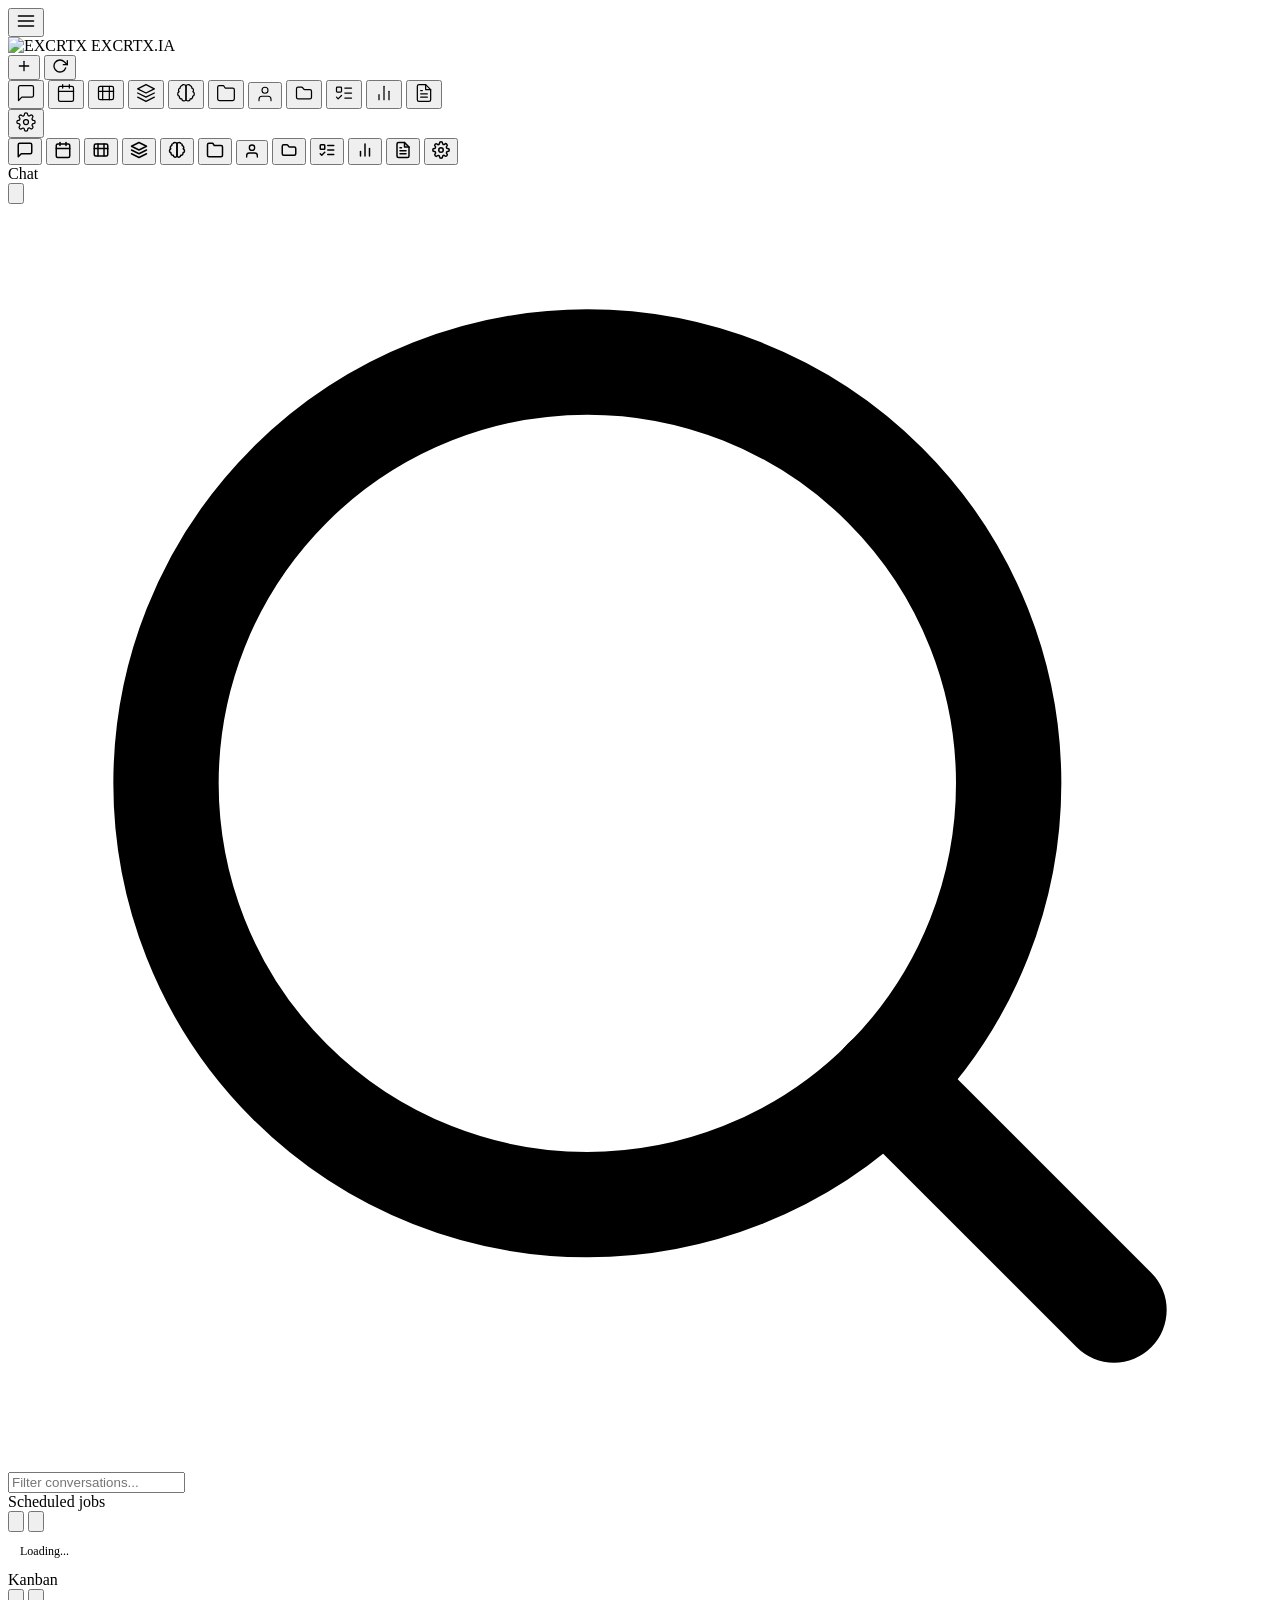
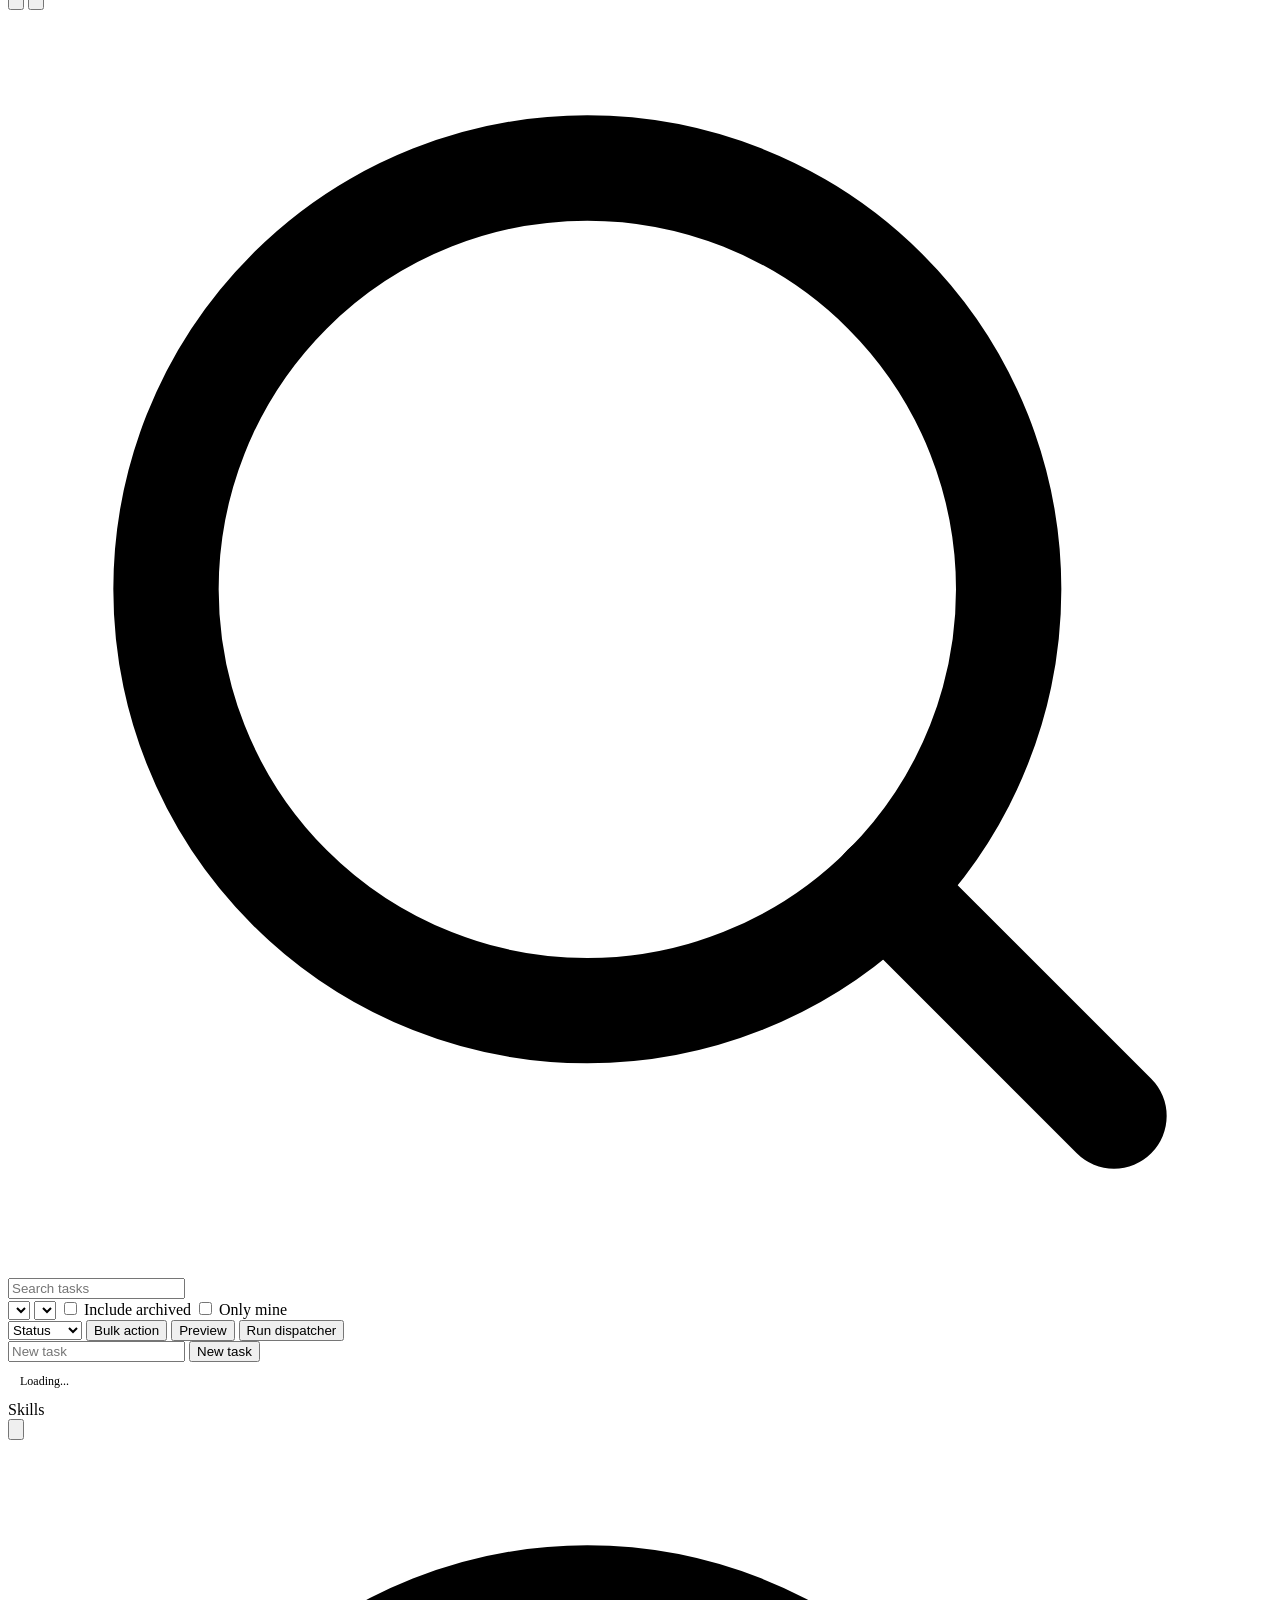
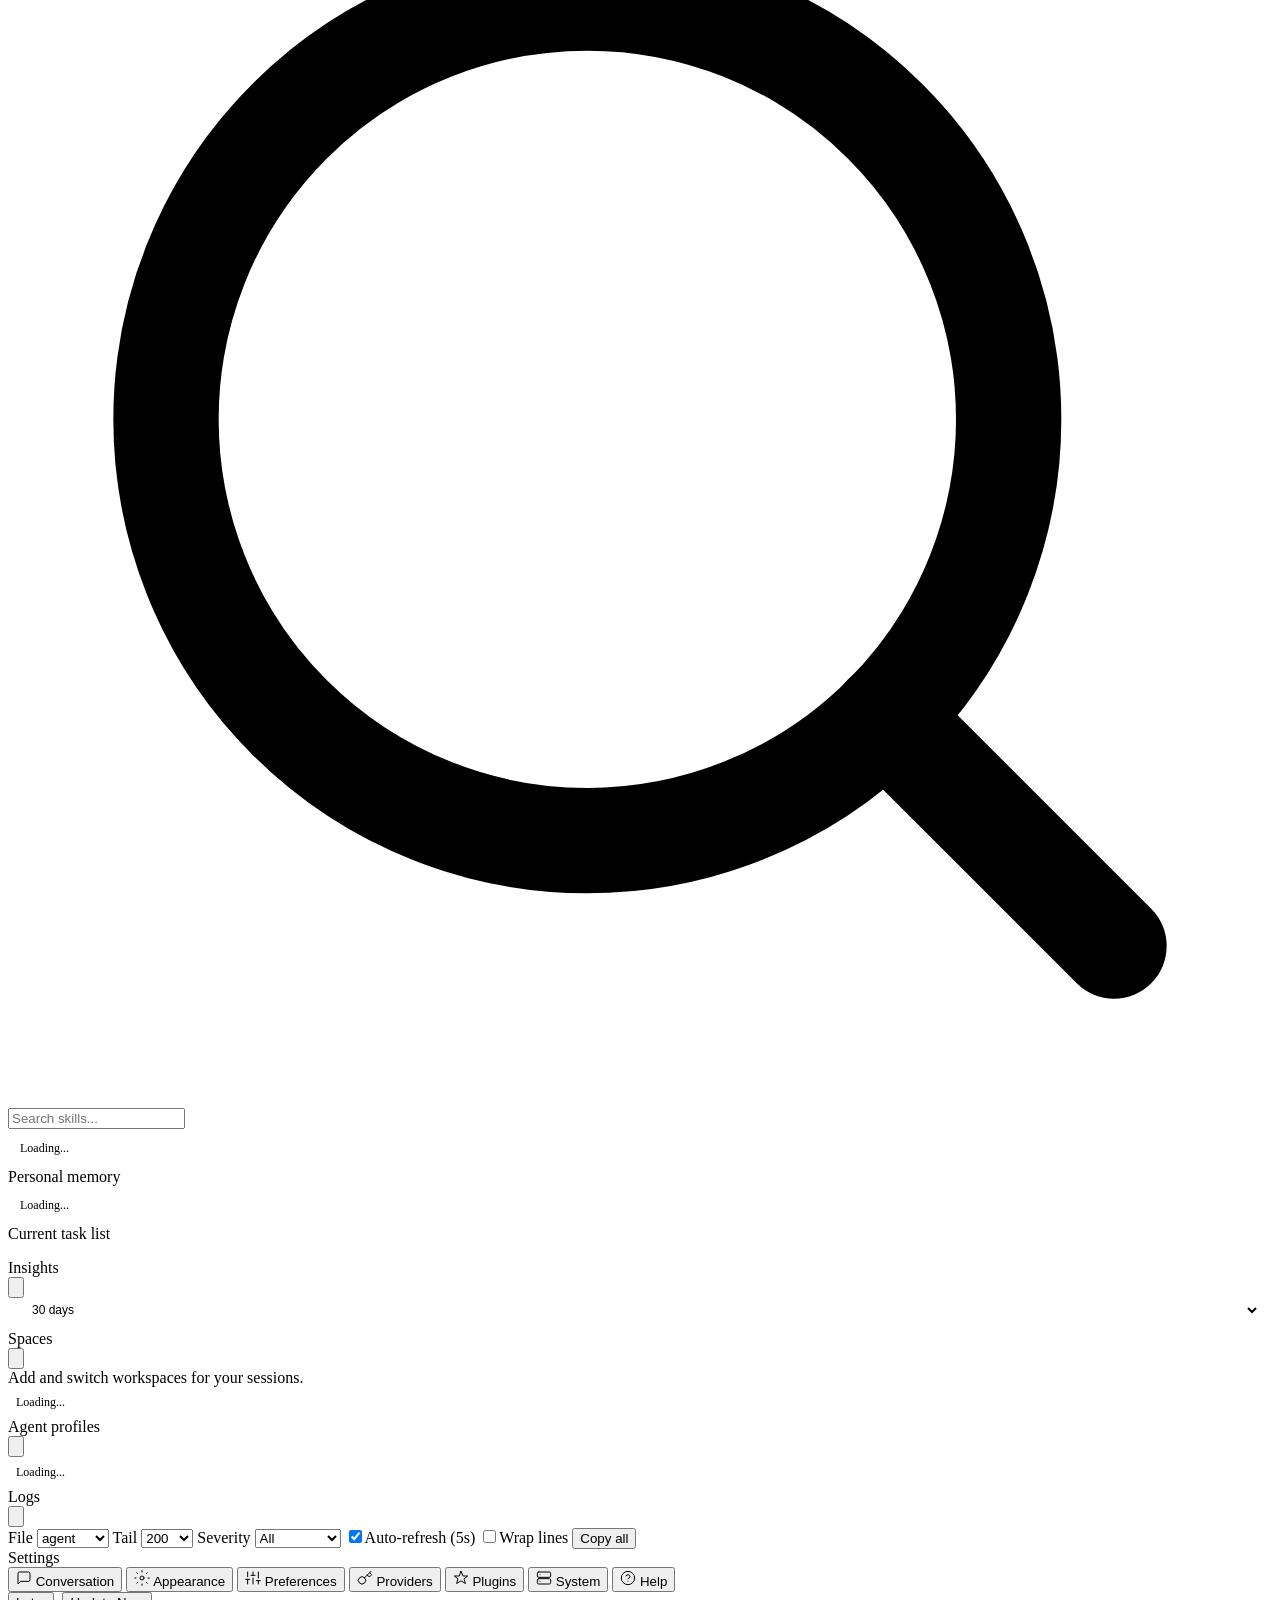
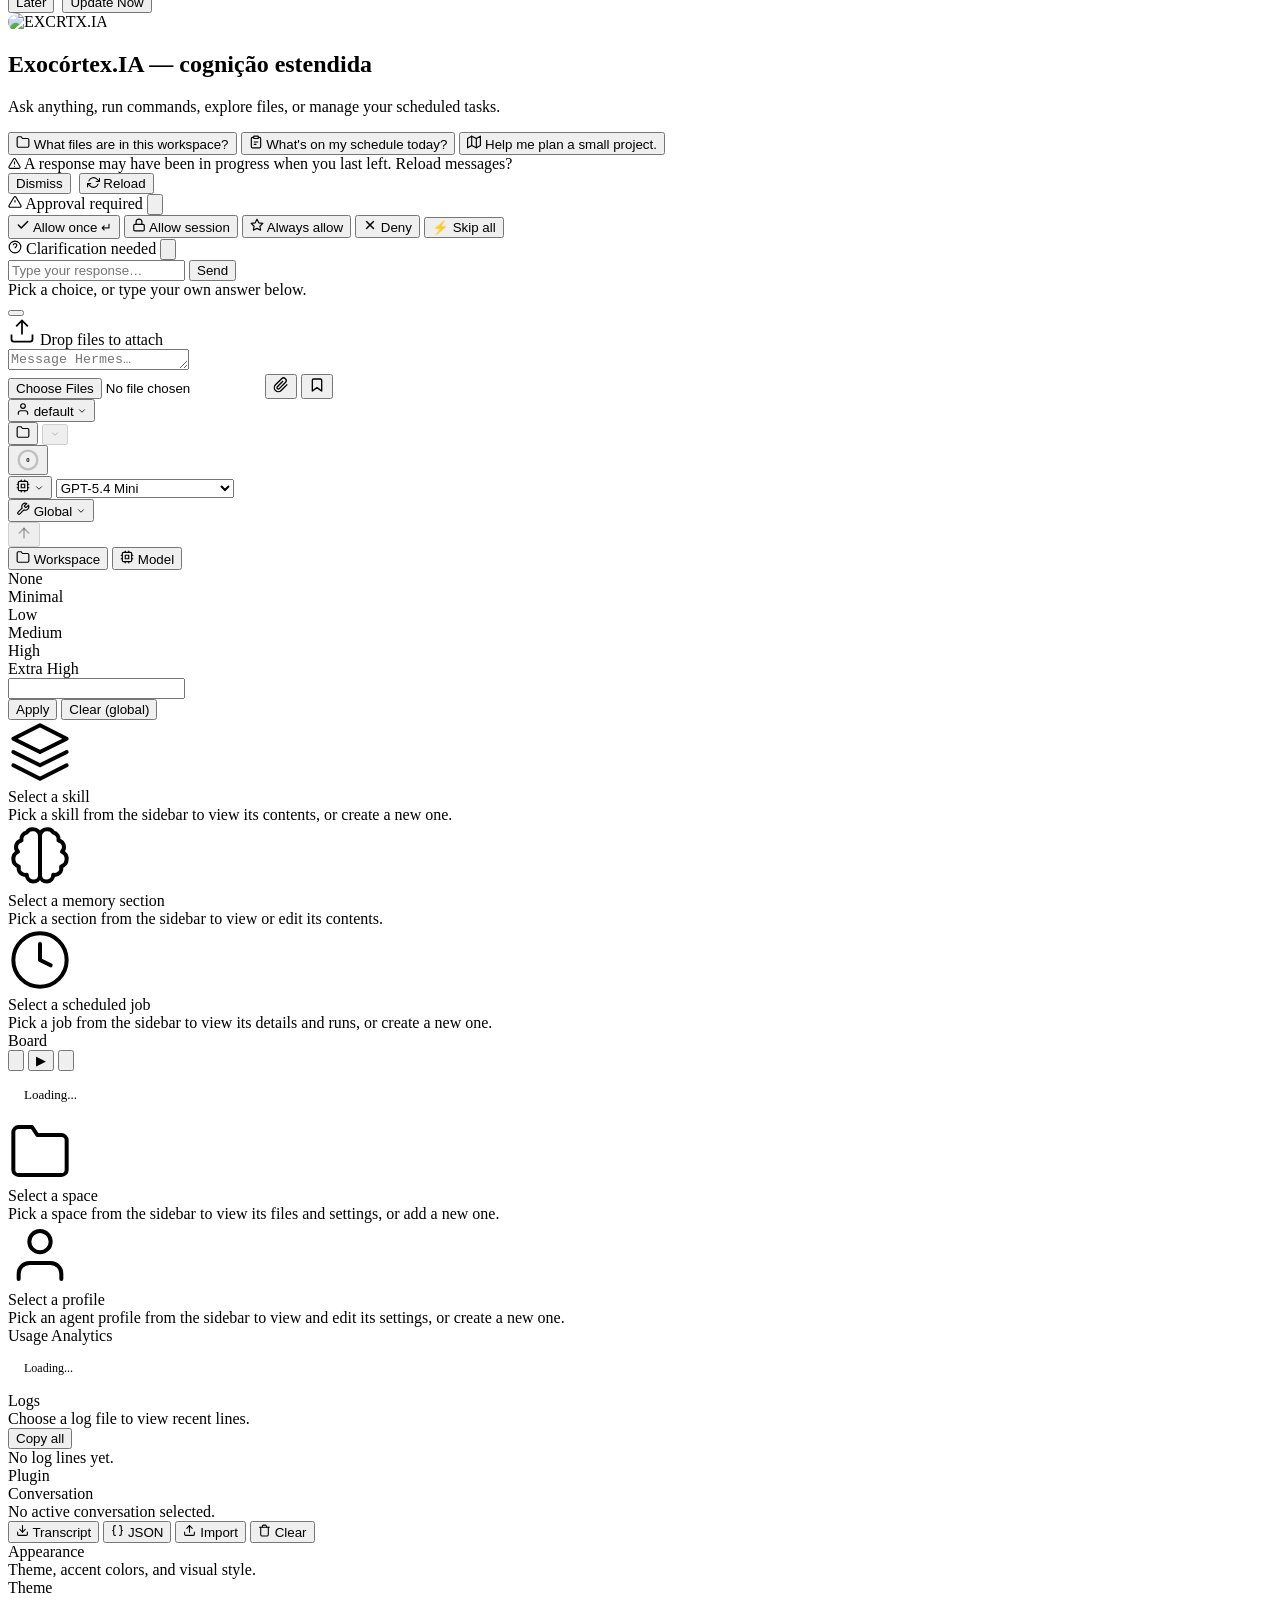
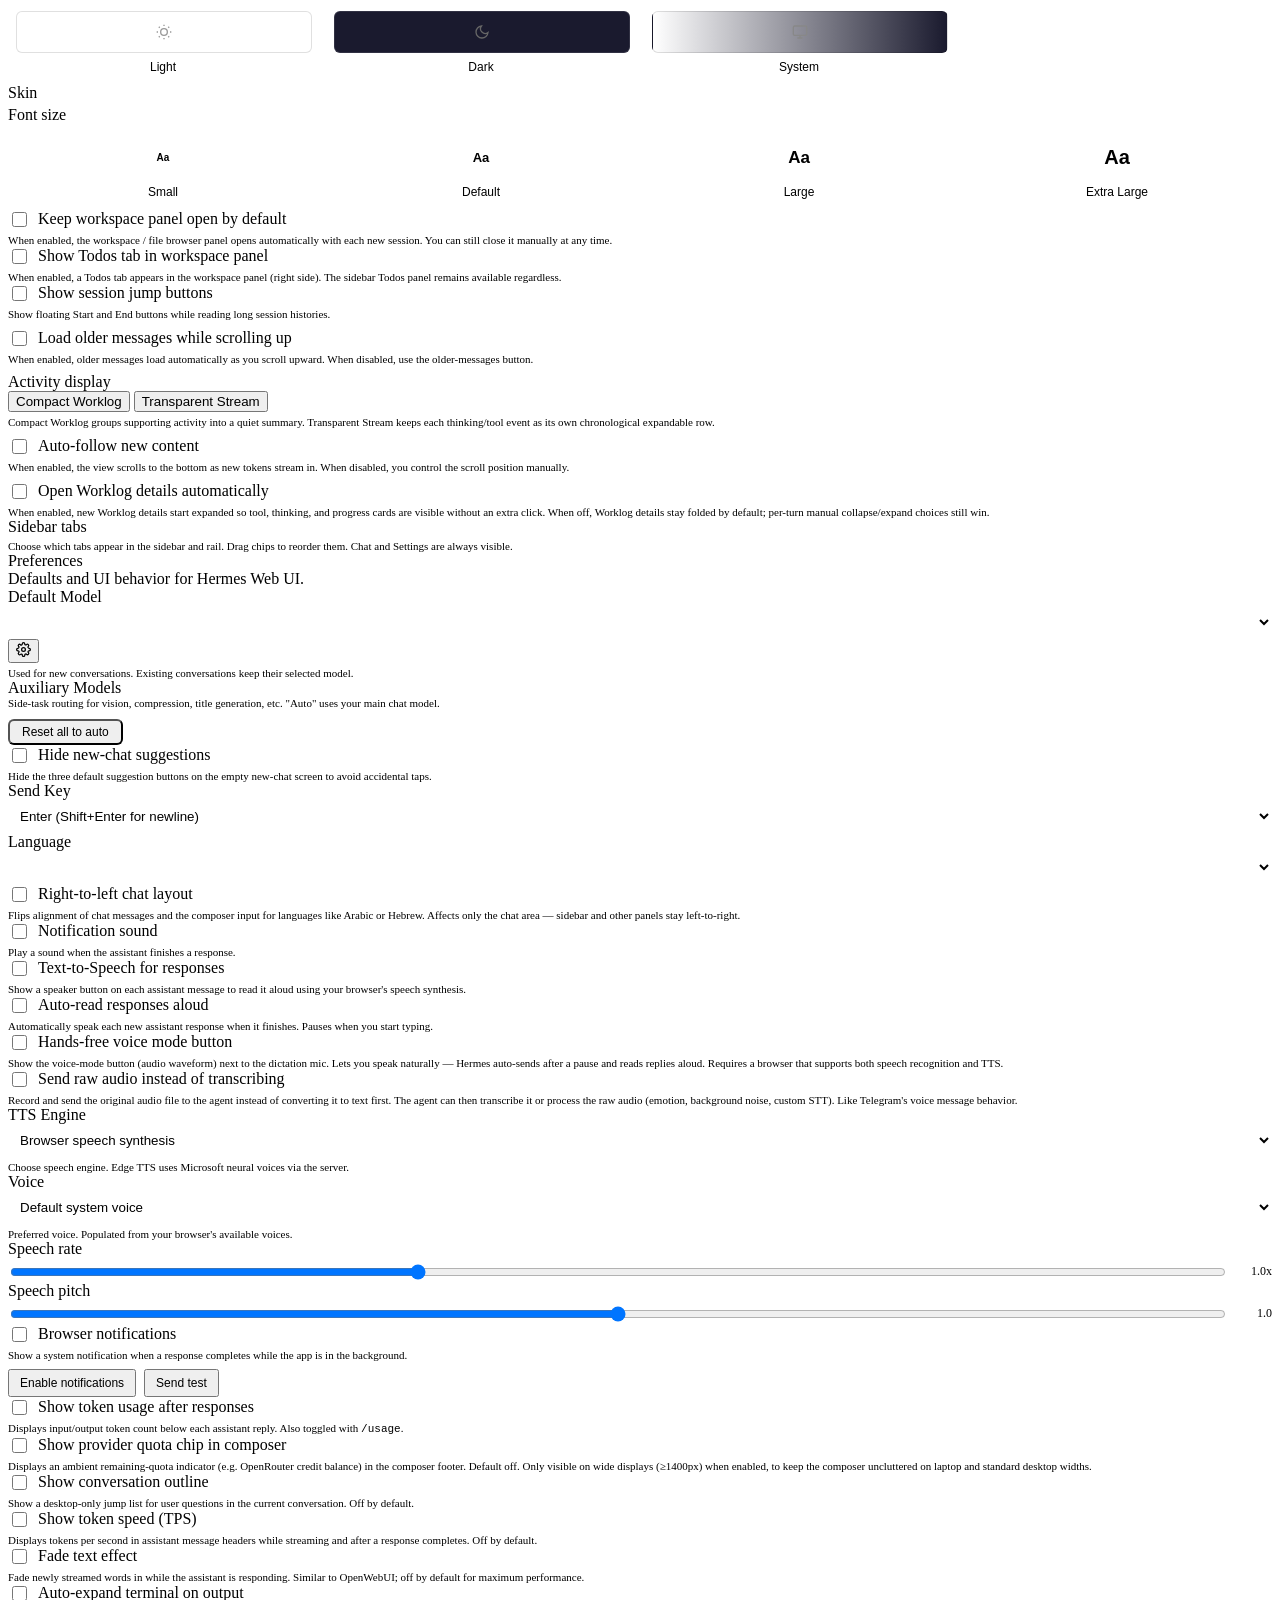
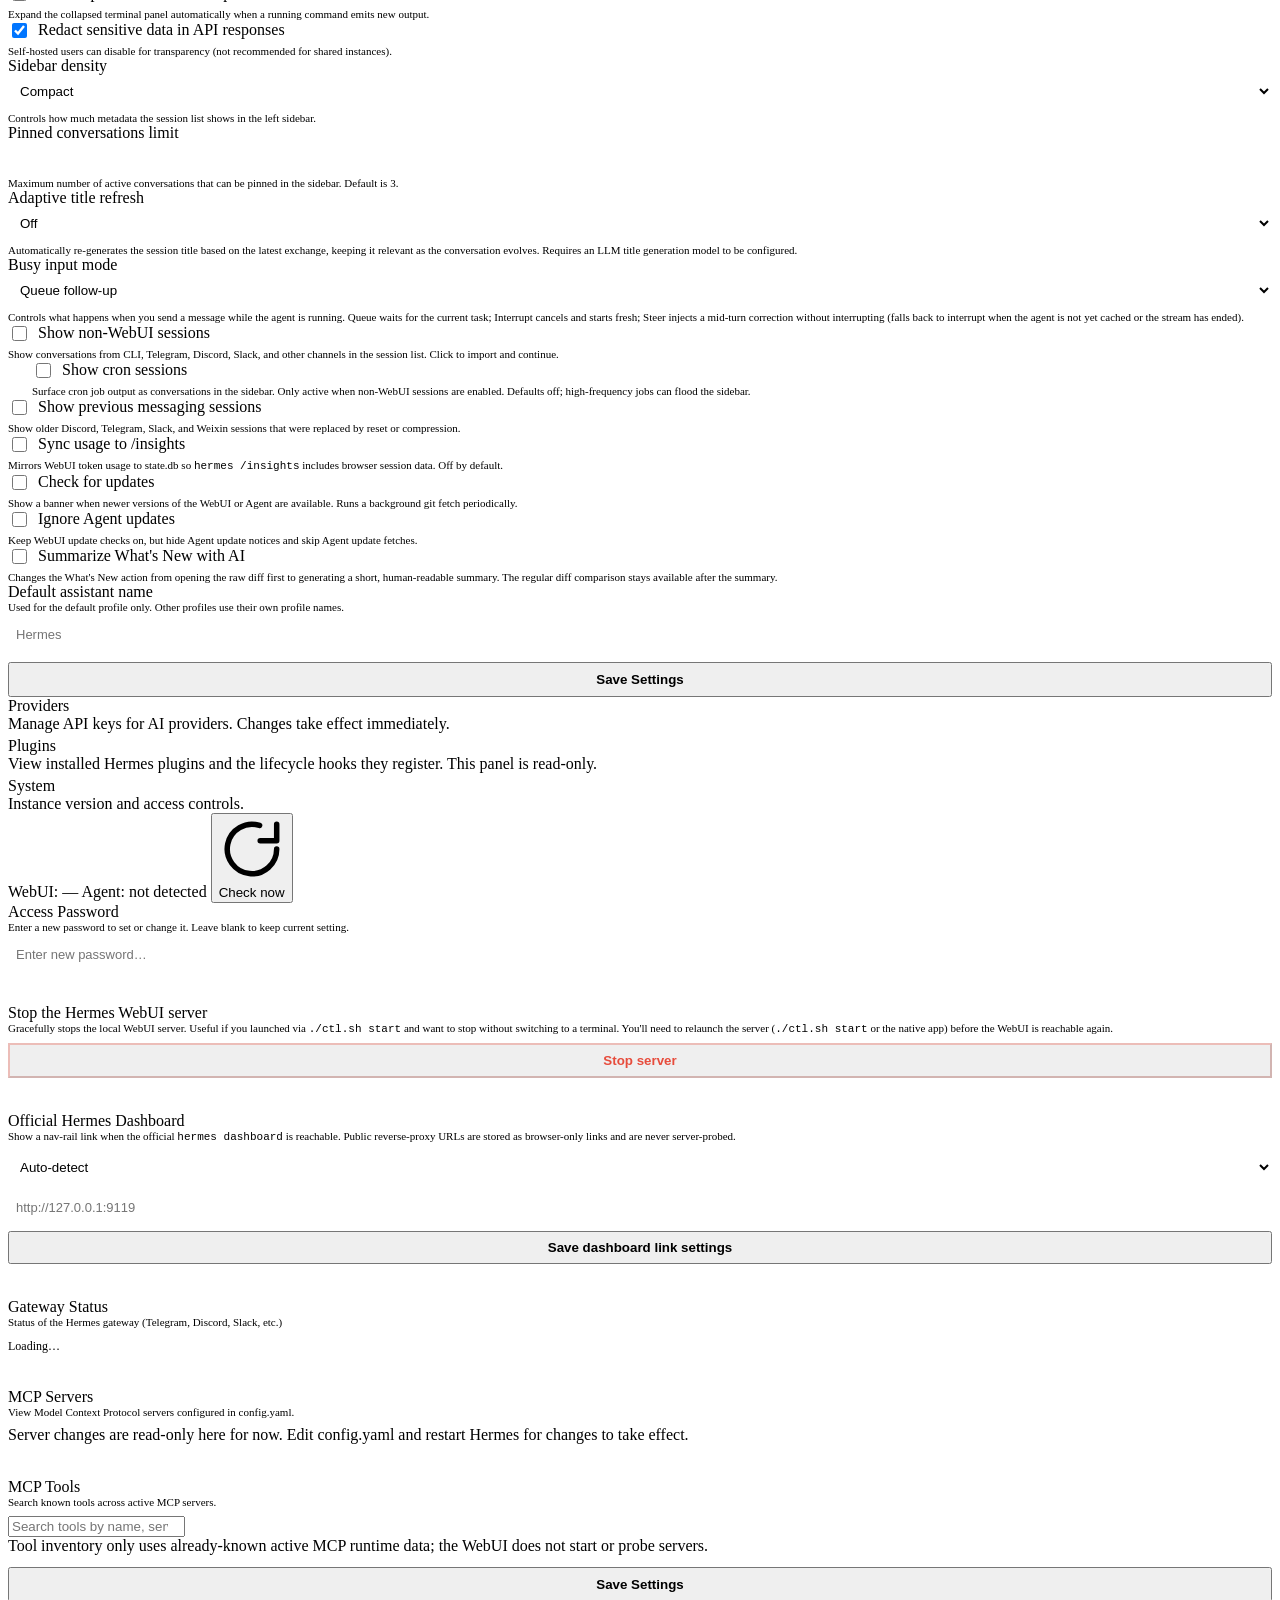
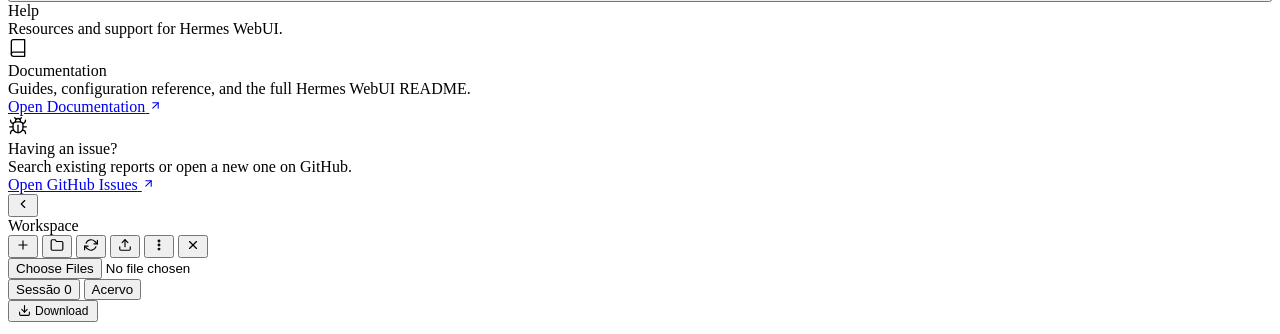
==== commit a75ace0c: "feat(acervo): [MOD-008] session-first workspace + cross-microverse context enrichment Reorient the r" ====
--- a/static/index.html
+++ b/static/index.html
@@ -151,6 +151,8 @@
     <button class="rail-btn nav-tab has-tooltip" data-panel="memory" onclick="switchPanel('memory',{fromRailClick:true})" data-tooltip="Memory" data-i18n-title="tab_memory" aria-label="Memory"><svg width="20" height="20" viewBox="0 0 24 24" fill="none" stroke="currentColor" stroke-width="1.5" stroke-linecap="round" stroke-linejoin="round" aria-hidden="true"><path d="M9.5 2A2.5 2.5 0 0 1 12 4.5v15a2.5 2.5 0 0 1-4.96-.44 2.5 2.5 0 0 1-2.96-3.08 3 3 0 0 1-.34-5.58 2.5 2.5 0 0 1 1.32-4.24 2.5 2.5 0 0 1 1.98-3A2.5 2.5 0 0 1 9.5 2z"/><path d="M14.5 2A2.5 2.5 0 0 0 12 4.5v15a2.5 2.5 0 0 0 4.96-.44 2.5 2.5 0 0 0 2.96-3.08 3 3 0 0 0 .34-5.58 2.5 2.5 0 0 0-1.32-4.24 2.5 2.5 0 0 0-1.98-3A2.5 2.5 0 0 0 14.5 2z"/></svg></button>
     <button class="rail-btn nav-tab has-tooltip" data-panel="workspaces" onclick="switchPanel('workspaces',{fromRailClick:true})" data-tooltip="Spaces" data-i18n-title="tab_workspaces" aria-label="Spaces"><svg width="20" height="20" viewBox="0 0 24 24" fill="none" stroke="currentColor" stroke-width="1.5" stroke-linecap="round" stroke-linejoin="round" aria-hidden="true"><path d="M22 19a2 2 0 0 1-2 2H4a2 2 0 0 1-2-2V5a2 2 0 0 1 2-2h5l2 3h9a2 2 0 0 1 2 2z"/></svg></button>
     <button class="rail-btn nav-tab has-tooltip" data-panel="profiles" onclick="switchPanel('profiles',{fromRailClick:true})" data-tooltip="Agent profiles" data-i18n-title="tab_profiles" aria-label="Agent profiles"><svg width="18" height="18" viewBox="0 0 24 24" fill="none" stroke="currentColor" stroke-width="1.5" stroke-linecap="round" stroke-linejoin="round"><path d="M20 21v-2a4 4 0 0 0-4-4H8a4 4 0 0 0-4 4v2"/><circle cx="12" cy="7" r="4"/></svg></button>
+    <!-- MOD-008: raw file system entry point (right panel was reoriented to the Sessão view). -->
+    <button class="rail-btn nav-tab has-tooltip" id="filesRailBtn" type="button" onclick="openFilesBrowser()" data-tooltip="Arquivos" aria-label="Arquivos"><svg width="20" height="20" viewBox="0 0 24 24" fill="none" stroke="currentColor" stroke-width="1.5" stroke-linecap="round" stroke-linejoin="round" aria-hidden="true"><path d="M3 7a2 2 0 0 1 2-2h3.9a2 2 0 0 1 1.69.9l.82 1.2a2 2 0 0 0 1.69.9H19a2 2 0 0 1 2 2v7a2 2 0 0 1-2 2H5a2 2 0 0 1-2-2z"/></svg></button>
     <button class="rail-btn nav-tab has-tooltip" data-panel="todos" onclick="switchPanel('todos',{fromRailClick:true})" data-tooltip="Current task list" data-i18n-title="tab_todos" aria-label="Todos"><svg width="20" height="20" viewBox="0 0 24 24" fill="none" stroke="currentColor" stroke-width="1.5" stroke-linecap="round" stroke-linejoin="round" aria-hidden="true"><rect x="3" y="5" width="6" height="6" rx="1"/><path d="m3 17 2 2 4-4"/><path d="M13 6h8"/><path d="M13 12h8"/><path d="M13 18h8"/></svg></button>
     <button class="rail-btn nav-tab has-tooltip" data-panel="insights" onclick="switchPanel('insights',{fromRailClick:true})" data-tooltip="Insights" data-i18n-title="tab_insights" aria-label="Insights"><svg width="20" height="20" viewBox="0 0 24 24" fill="none" stroke="currentColor" stroke-width="1.5" stroke-linecap="round" stroke-linejoin="round" aria-hidden="true"><path d="M18 20V10"/><path d="M12 20V4"/><path d="M6 20v-6"/></svg></button>
     <button class="rail-btn nav-tab dashboard-link has-tooltip" id="dashboardRailBtn" data-dashboard-link style="display:none" onclick="openHermesDashboard(event)" data-tooltip="Hermes Dashboard" data-i18n-title="tab_dashboard" aria-label="Hermes Dashboard"><svg width="20" height="20" viewBox="0 0 24 24" fill="none" stroke="currentColor" stroke-width="1.5" stroke-linecap="round" stroke-linejoin="round" aria-hidden="true"><rect x="3" y="3" width="18" height="18" rx="2"/><path d="M3 9h18"/><path d="M9 21V9"/></svg><span class="dashboard-external-badge" aria-hidden="true"></span></button>
@@ -168,6 +170,7 @@
       <button class="nav-tab has-tooltip has-tooltip--bottom" data-panel="memory" data-label="Memory" onclick="switchPanel('memory',{fromRailClick:true})" data-tooltip="Memory" data-i18n-title="tab_memory"><svg width="18" height="18" viewBox="0 0 24 24" fill="none" stroke="currentColor" stroke-width="2" stroke-linecap="round" stroke-linejoin="round" aria-hidden="true"><path d="M9.5 2A2.5 2.5 0 0 1 12 4.5v15a2.5 2.5 0 0 1-4.96-.44 2.5 2.5 0 0 1-2.96-3.08 3 3 0 0 1-.34-5.58 2.5 2.5 0 0 1 1.32-4.24 2.5 2.5 0 0 1 1.98-3A2.5 2.5 0 0 1 9.5 2z"/><path d="M14.5 2A2.5 2.5 0 0 0 12 4.5v15a2.5 2.5 0 0 0 4.96-.44 2.5 2.5 0 0 0 2.96-3.08 3 3 0 0 0 .34-5.58 2.5 2.5 0 0 0-1.32-4.24 2.5 2.5 0 0 0-1.98-3A2.5 2.5 0 0 0 14.5 2z"/></svg></button>
       <button class="nav-tab has-tooltip has-tooltip--bottom" data-panel="workspaces" data-label="Spaces" onclick="switchPanel('workspaces',{fromRailClick:true})" data-tooltip="Spaces" data-i18n-title="tab_workspaces"><svg width="18" height="18" viewBox="0 0 24 24" fill="none" stroke="currentColor" stroke-width="2" stroke-linecap="round" stroke-linejoin="round" aria-hidden="true"><path d="M22 19a2 2 0 0 1-2 2H4a2 2 0 0 1-2-2V5a2 2 0 0 1 2-2h5l2 3h9a2 2 0 0 1 2 2z"/></svg></button>
       <button class="nav-tab has-tooltip has-tooltip--bottom" data-panel="profiles" data-label="Profiles" onclick="switchPanel('profiles',{fromRailClick:true})" data-tooltip="Agent profiles" data-i18n-title="tab_profiles"><svg width="16" height="16" viewBox="0 0 24 24" fill="none" stroke="currentColor" stroke-width="2" stroke-linecap="round" stroke-linejoin="round"><path d="M20 21v-2a4 4 0 0 0-4-4H8a4 4 0 0 0-4 4v2"/><circle cx="12" cy="7" r="4"/></svg></button>
+      <button class="nav-tab has-tooltip has-tooltip--bottom" data-label="Arquivos" type="button" onclick="openFilesBrowser()" data-tooltip="Arquivos"><svg width="18" height="18" viewBox="0 0 24 24" fill="none" stroke="currentColor" stroke-width="2" stroke-linecap="round" stroke-linejoin="round" aria-hidden="true"><path d="M3 7a2 2 0 0 1 2-2h3.9a2 2 0 0 1 1.69.9l.82 1.2a2 2 0 0 0 1.69.9H19a2 2 0 0 1 2 2v7a2 2 0 0 1-2 2H5a2 2 0 0 1-2-2z"/></svg></button>
       <button class="nav-tab has-tooltip has-tooltip--bottom" data-panel="todos" data-label="Todos" onclick="switchPanel('todos',{fromRailClick:true})" data-tooltip="Current task list" data-i18n-title="tab_todos"><svg width="18" height="18" viewBox="0 0 24 24" fill="none" stroke="currentColor" stroke-width="2" stroke-linecap="round" stroke-linejoin="round" aria-hidden="true"><rect x="3" y="5" width="6" height="6" rx="1"/><path d="m3 17 2 2 4-4"/><path d="M13 6h8"/><path d="M13 12h8"/><path d="M13 18h8"/></svg></button>
       <button class="nav-tab has-tooltip has-tooltip--bottom" data-panel="insights" data-label="Insights" onclick="switchPanel('insights',{fromRailClick:true})" data-tooltip="Insights" data-i18n-title="tab_insights"><svg width="18" height="18" viewBox="0 0 24 24" fill="none" stroke="currentColor" stroke-width="2" stroke-linecap="round" stroke-linejoin="round" aria-hidden="true"><path d="M18 20V10"/><path d="M12 20V4"/><path d="M6 20v-6"/></svg></button>
       <button class="nav-tab dashboard-link has-tooltip has-tooltip--bottom" id="dashboardMobileBtn" data-dashboard-link data-label="Dashboard" style="display:none" onclick="openHermesDashboard(event)" data-tooltip="Hermes Dashboard" data-i18n-title="tab_dashboard"><svg width="18" height="18" viewBox="0 0 24 24" fill="none" stroke="currentColor" stroke-width="2" stroke-linecap="round" stroke-linejoin="round" aria-hidden="true"><rect x="3" y="3" width="18" height="18" rx="2"/><path d="M3 9h18"/><path d="M9 21V9"/></svg><span class="dashboard-external-badge" aria-hidden="true"></span></button>
@@ -534,6 +537,7 @@
           <span id="dropHintText">Drop files to attach</span>
         </div>
         <div class="attach-tray" id="attachTray"></div>
+        <div class="ctx-tray" id="ctxTray" hidden></div>
         <div class="mic-status" id="micStatus" style="display:none"><span class="mic-dot"></span> Listening…</div>
         <div class="voice-mode-bar" id="voiceModeBar" style="display:none">
           <span class="voice-mode-indicator" id="voiceModeIndicator"></span>
@@ -1434,14 +1438,15 @@
     </div>
     <input type="file" id="workspaceFileInput" class="file-input-visually-hidden" multiple accept="image/*,text/*,.pdf,.json,.csv,.md,.py,.js,.ts,.yaml,.yml,.toml,.zip,.tar,.gz,.tgz,.bz2,.xz">
     <div class="workspace-panel-tabs" role="tablist" aria-label="Workspace panel views">
-      <button class="workspace-panel-tab active" id="workspaceFilesTab" type="button" onclick="switchWorkspacePanelTab('files')" role="tab" aria-selected="true">Files</button>
-      <button class="workspace-panel-tab" id="workspaceArtifactsTab" type="button" onclick="switchWorkspacePanelTab('artifacts')" role="tab" aria-selected="false">Artifacts <span id="workspaceArtifactsCount" class="workspace-artifacts-count">0</span></button>
+      <button class="workspace-panel-tab active" id="workspaceArtifactsTab" type="button" onclick="switchWorkspacePanelTab('artifacts')" role="tab" aria-selected="true">Sessão <span id="workspaceArtifactsCount" class="workspace-artifacts-count">0</span></button>
+      <button class="workspace-panel-tab" id="workspaceAcervoTab" type="button" onclick="switchWorkspacePanelTab('acervo')" role="tab" aria-selected="false">Acervo</button>
       <button class="workspace-panel-tab" id="workspaceTodosTab" type="button" onclick="switchWorkspacePanelTab('todos')" role="tab" aria-selected="false" hidden data-i18n="tab_todos">Todos</button>
-      <button class="workspace-panel-tab" id="workspaceAcervoTab" type="button" onclick="switchWorkspacePanelTab('acervo')" role="tab" aria-selected="false">Acervo</button>
+      <!-- Files moved off the strip; reached via the left-rail "Arquivos" icon (MOD-008). Button kept hidden for switchWorkspacePanelTab + openArtifactPath. -->
+      <button class="workspace-panel-tab" id="workspaceFilesTab" type="button" onclick="switchWorkspacePanelTab('files')" role="tab" aria-selected="false" hidden>Files</button>
     </div>
     <div class="breadcrumb-bar" id="breadcrumbBar" style="display:none"></div>
     <div class="file-tree" id="fileTree"></div>
-    <div class="workspace-artifacts" id="workspaceArtifacts" hidden></div>
+    <div class="workspace-artifacts" id="workspaceArtifacts"></div>
     <div class="workspace-todos" id="workspaceTodosPanel" hidden style="flex:1;overflow-y:auto;padding:8px 12px"></div>
     <div class="workspace-acervo" id="workspaceAcervo" hidden style="flex:1;overflow-y:auto"></div>
     <div id="wsEmptyState" style="display:none;flex:1;align-items:center;justify-content:center;padding:24px 16px;text-align:center;color:var(--muted);font-size:12px;line-height:1.6"></div>
@@ -1510,6 +1515,7 @@
 <script src="static/i18n.js?v=__WEBUI_VERSION__" defer></script>
 <script src="static/icons.js?v=__WEBUI_VERSION__" defer></script>
 <script src="static/assistant_turn_anchors.js?v=__WEBUI_VERSION__" defer></script>
+<script src="static/friendly.js?v=__WEBUI_VERSION__" defer></script>
 <script src="static/ui.js?v=__WEBUI_VERSION__" defer></script>
 <script src="static/workspace.js?v=__WEBUI_VERSION__" defer></script>
 <script src="static/acervo.js?v=__WEBUI_VERSION__" defer></script>
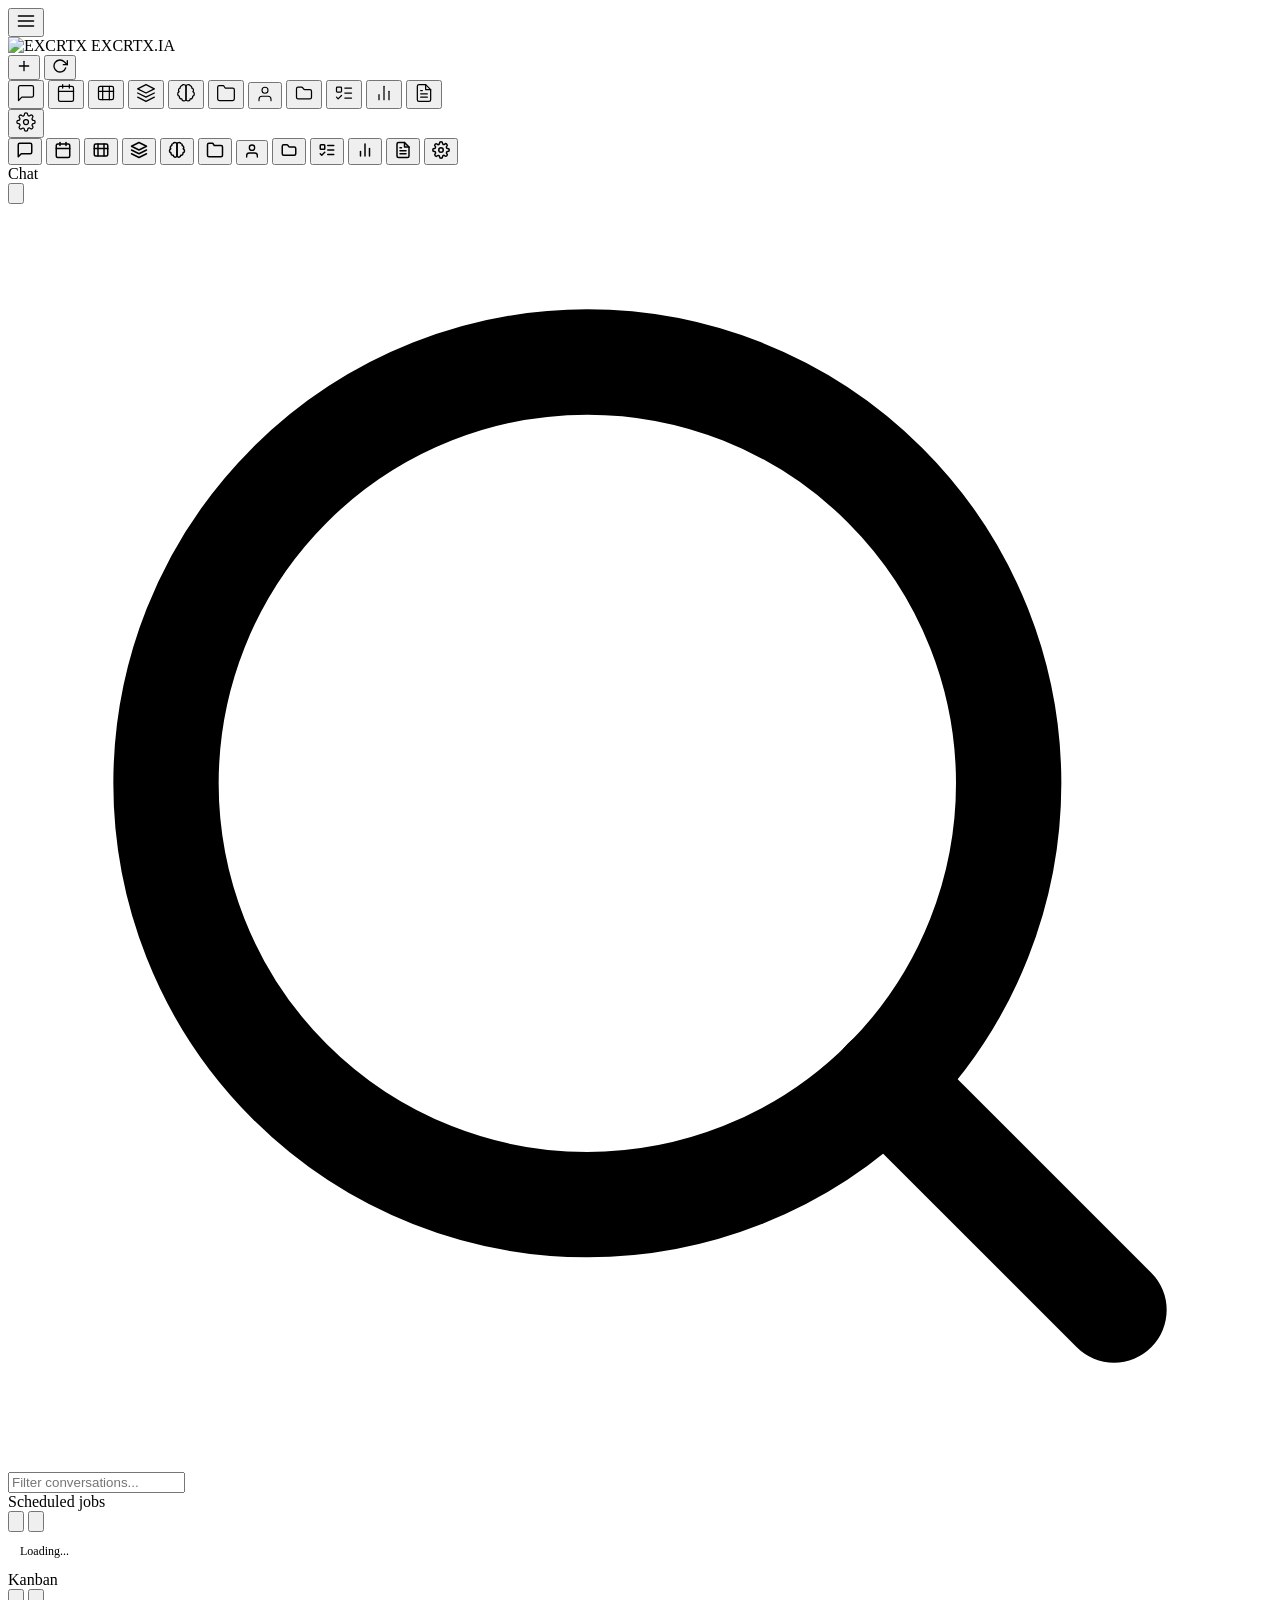
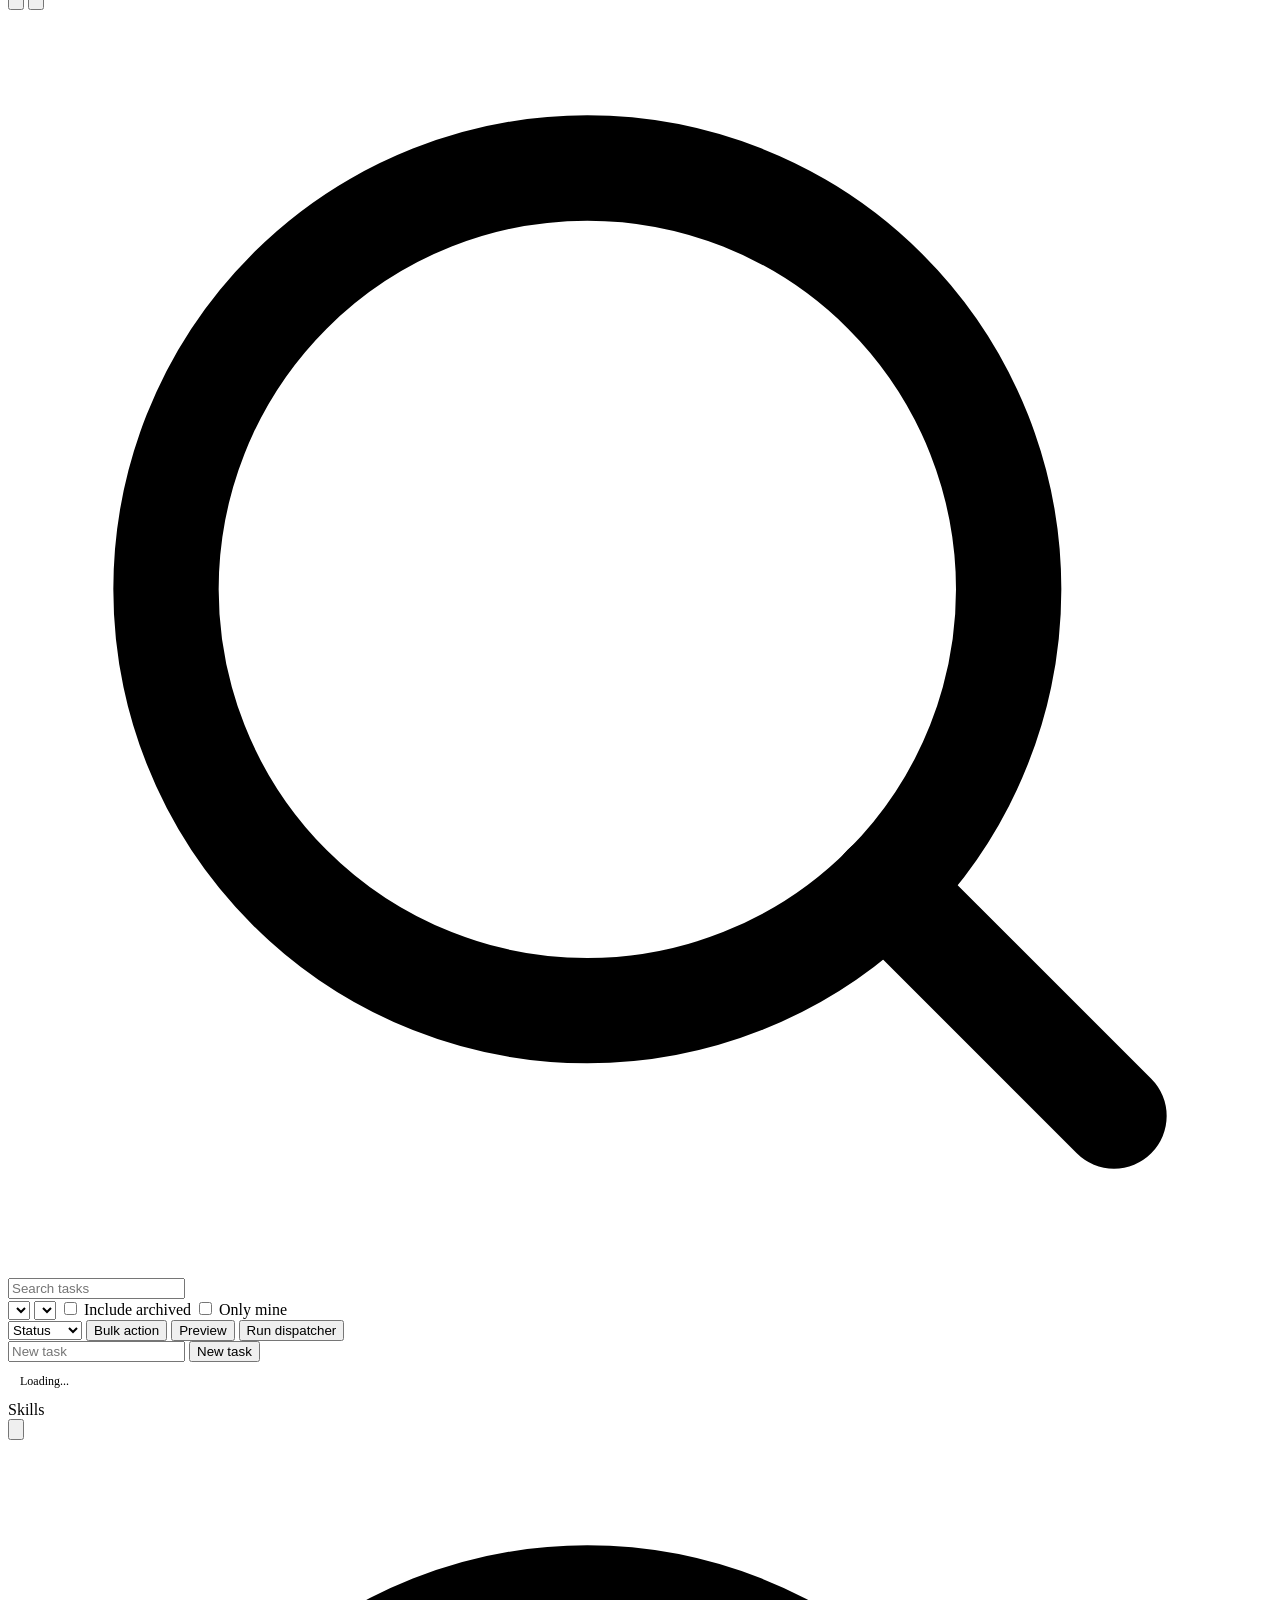
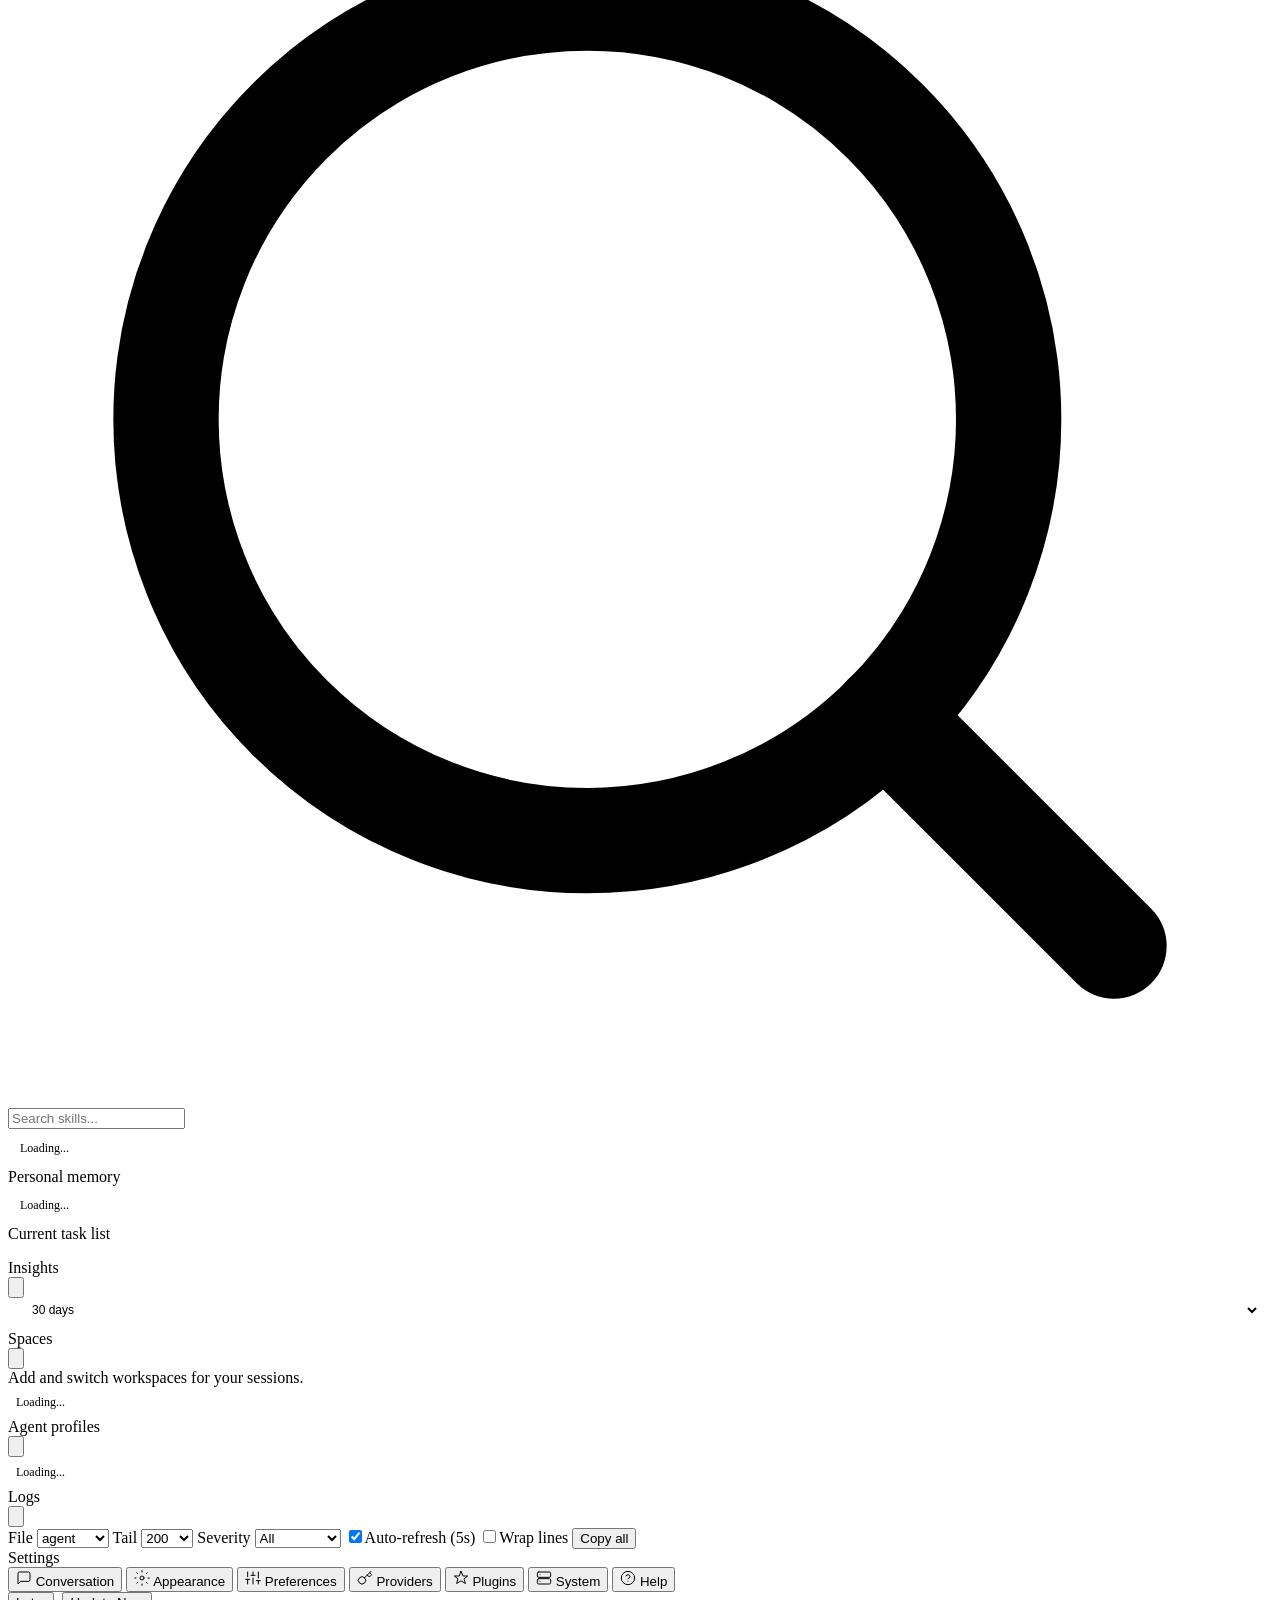
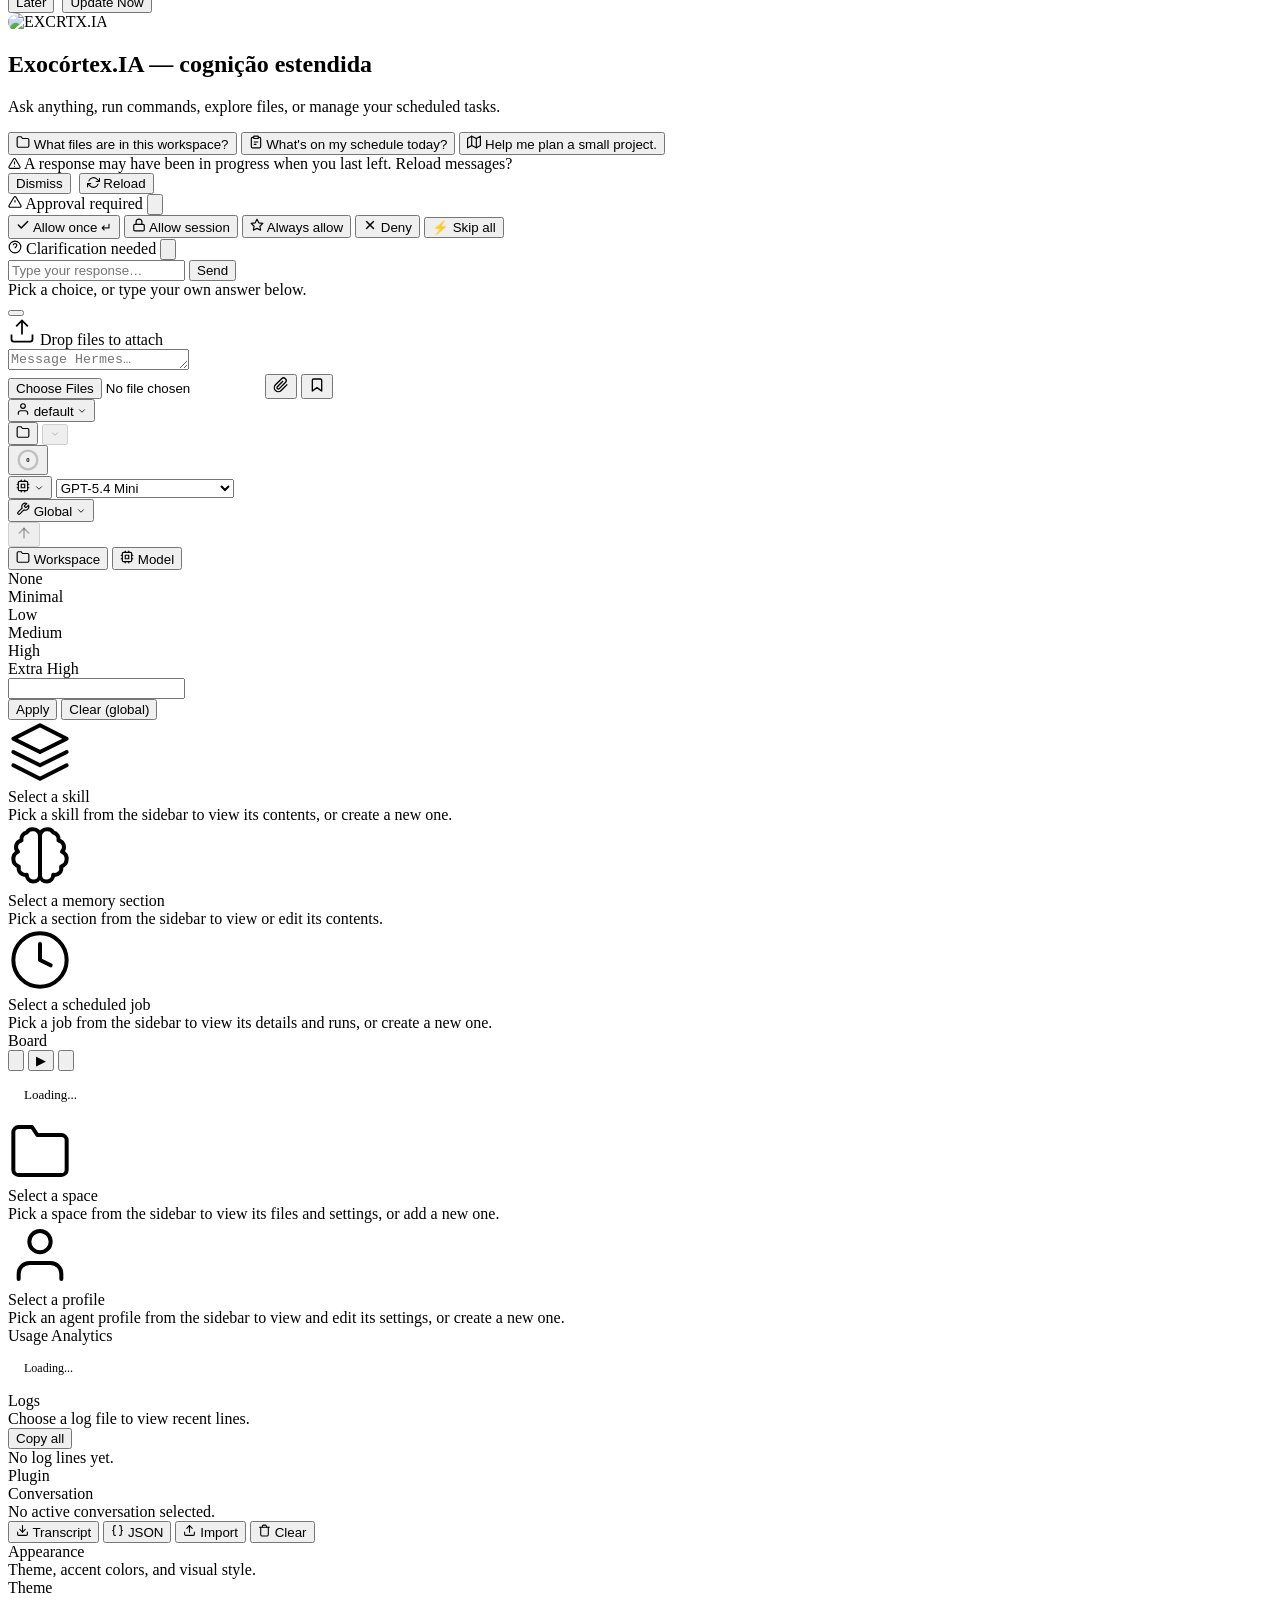
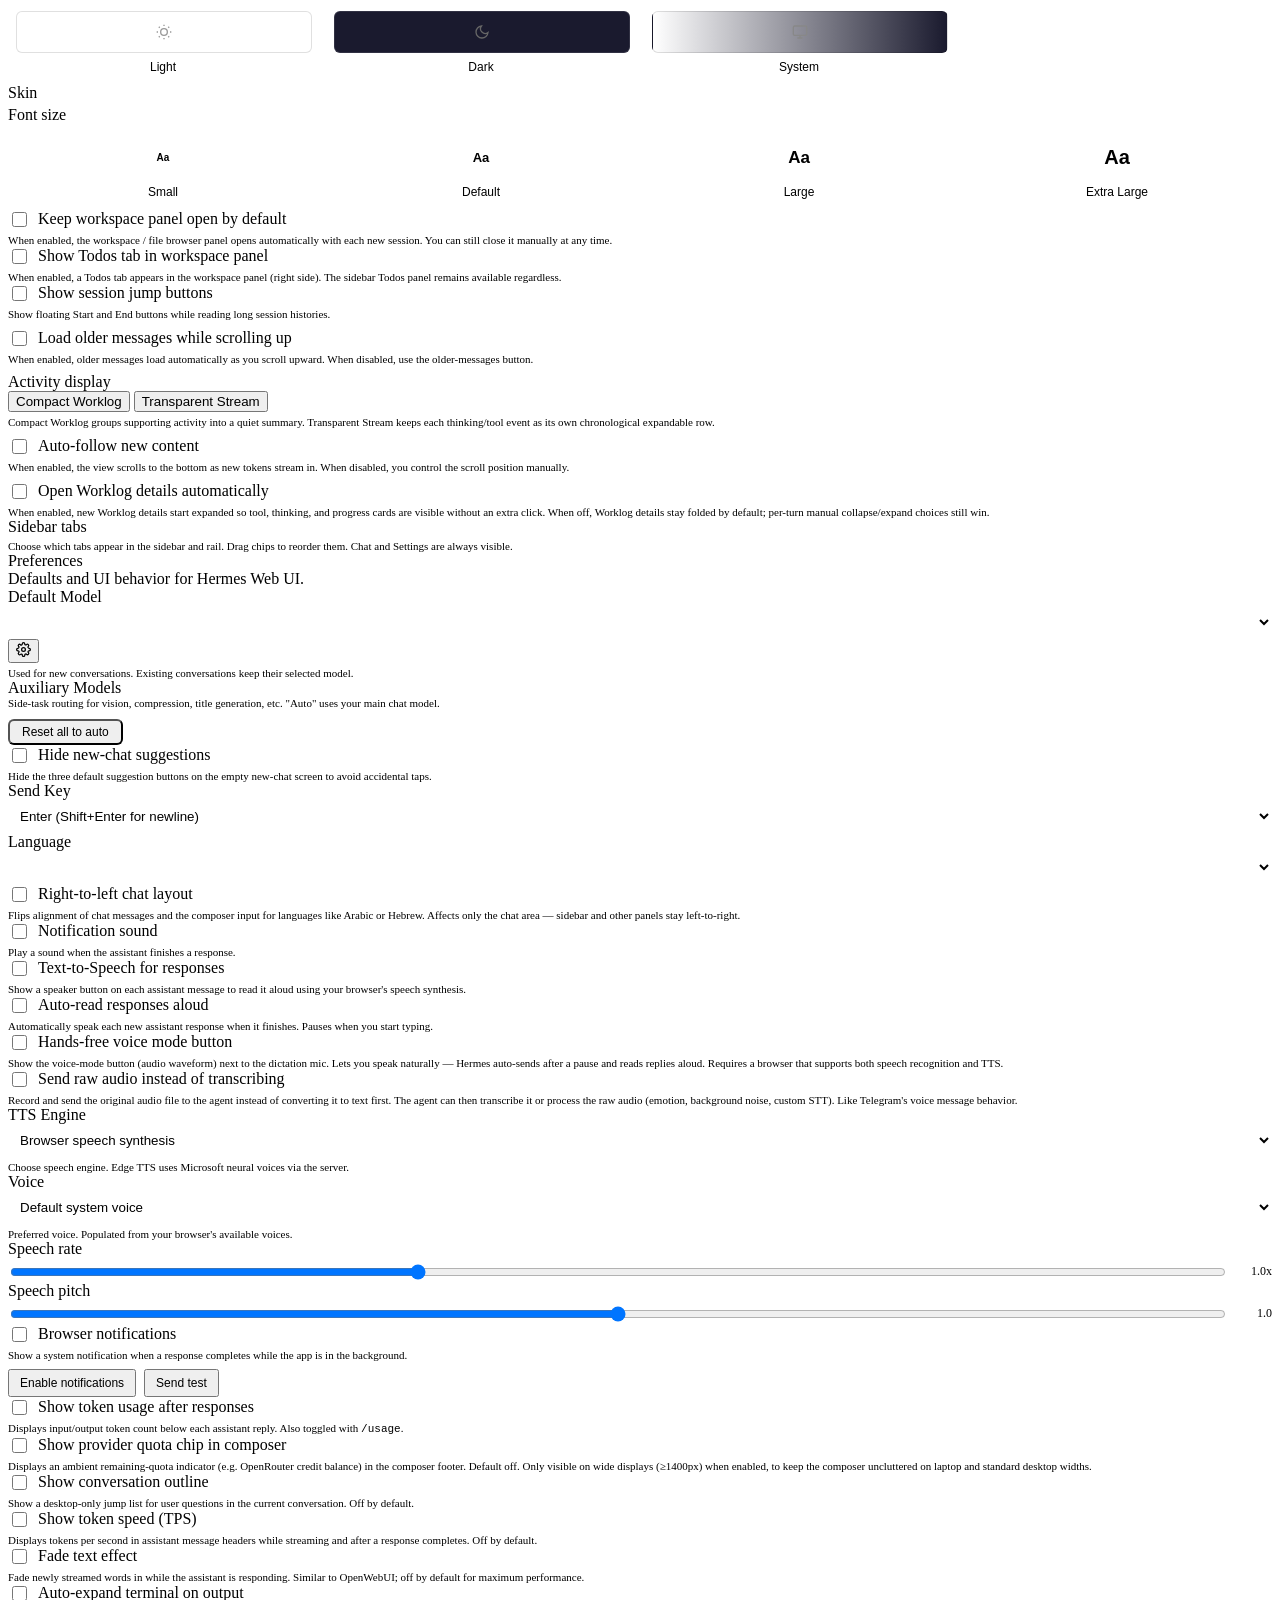
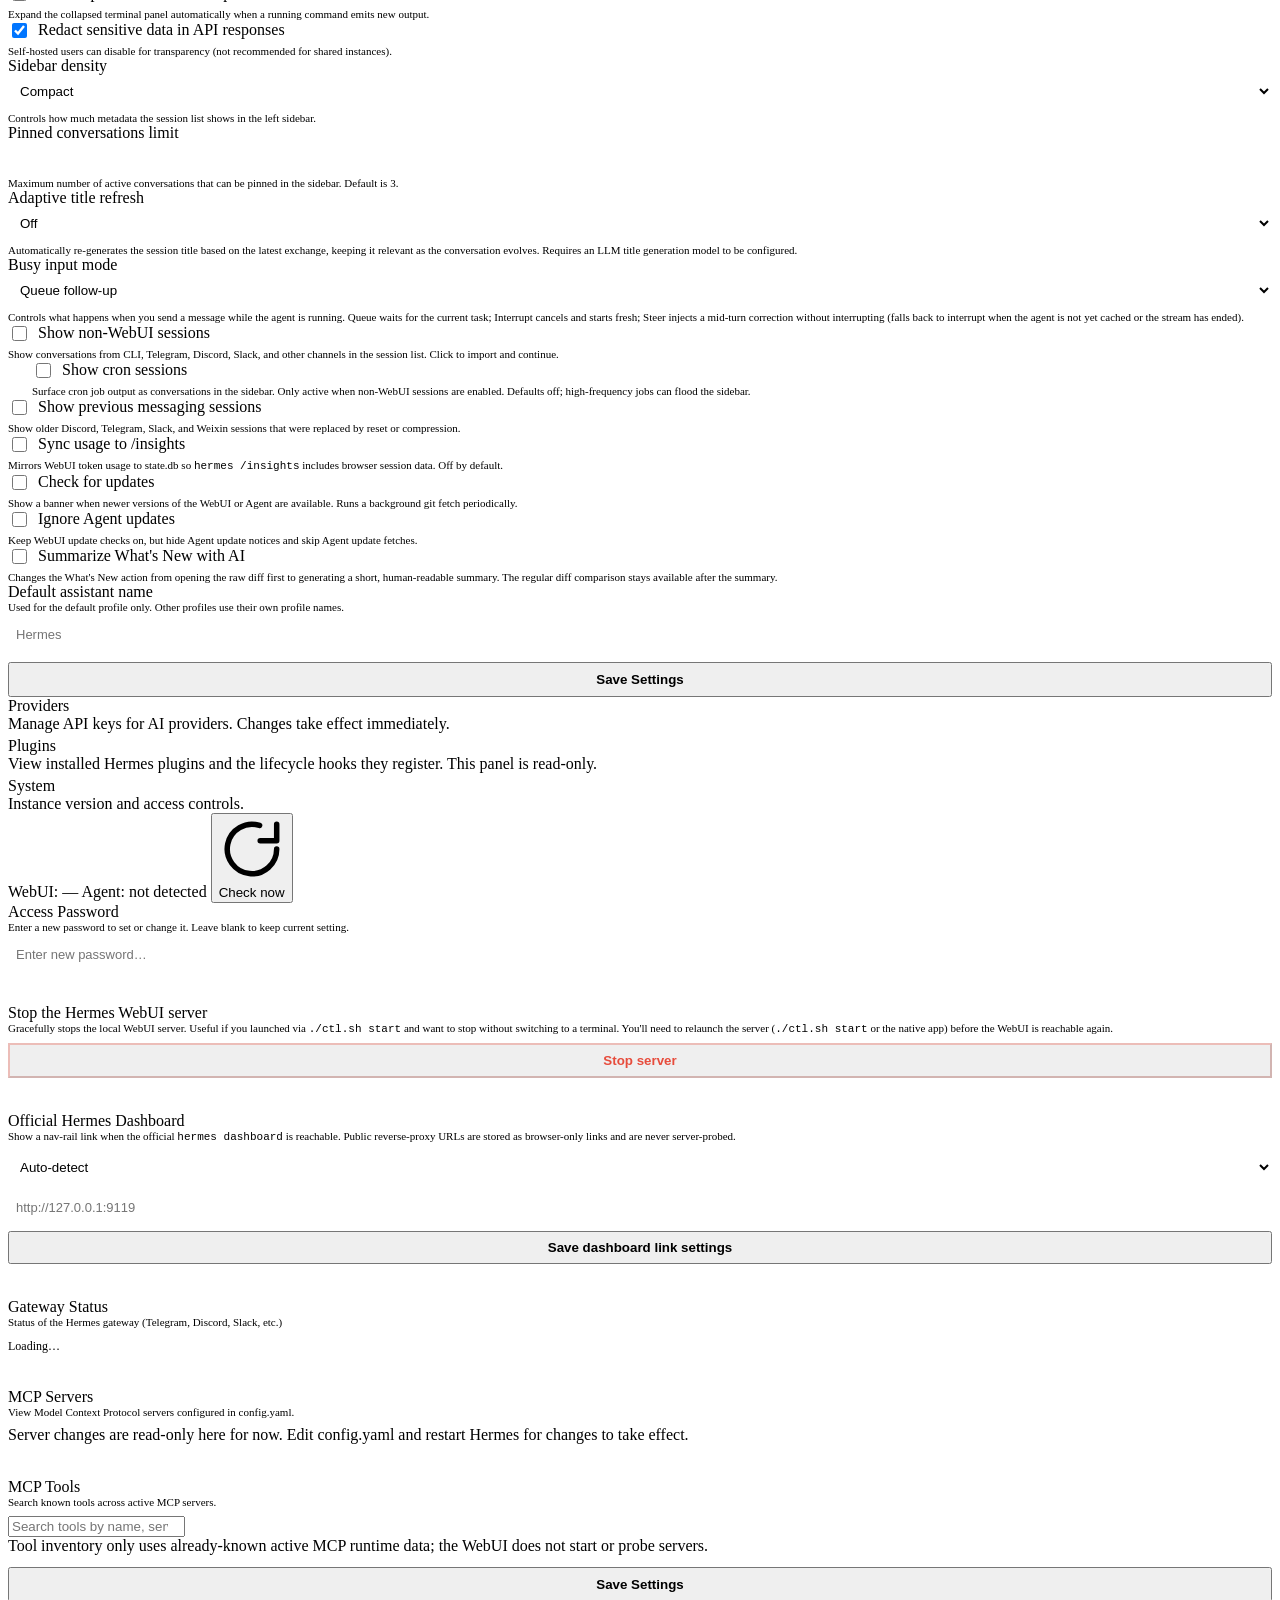
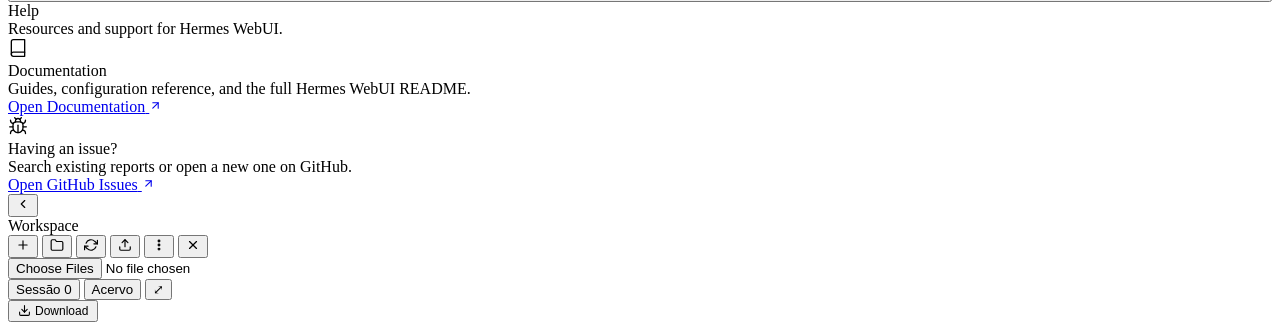
==== commit 1d604021: "feat(acervo): Acervo Explorer panel UI — responsive semantic explorer [MOD-009] Resizable, side-dock" ====
--- a/static/index.html
+++ b/static/index.html
@@ -69,6 +69,7 @@
   }
 })()</script>
 <link rel="stylesheet" href="static/style.css?v=__WEBUI_VERSION__">
+<link rel="stylesheet" href="static/acervo-explorer.css?v=__WEBUI_VERSION__">
   <link rel="stylesheet" href="https://cdn.jsdelivr.net/npm/xterm@5.3.0/css/xterm.css" integrity="sha384-LJcOxlx9IMbNXDqJ2axpfEQKkAYbFjJfhXexLfiRJhjDU81mzgkiQq8rkV0j6dVh" crossorigin="anonymous">
   <!-- KaTeX math rendering CSS (loaded eagerly from vendored assets to prevent font CSP noise) -->
   <link rel="stylesheet" href="static/vendor/katex/0.16.22/katex.min.css">
@@ -1440,6 +1441,7 @@
     <div class="workspace-panel-tabs" role="tablist" aria-label="Workspace panel views">
       <button class="workspace-panel-tab active" id="workspaceArtifactsTab" type="button" onclick="switchWorkspacePanelTab('artifacts')" role="tab" aria-selected="true">Sessão <span id="workspaceArtifactsCount" class="workspace-artifacts-count">0</span></button>
       <button class="workspace-panel-tab" id="workspaceAcervoTab" type="button" onclick="switchWorkspacePanelTab('acervo')" role="tab" aria-selected="false">Acervo</button>
+      <button class="workspace-panel-tab workspace-panel-tab--action" id="acervoExplorerLaunch" type="button" onclick="acervoExplorerToggle()" title="Abrir explorador do acervo" aria-label="Open Acervo Explorer">⤢</button>
       <button class="workspace-panel-tab" id="workspaceTodosTab" type="button" onclick="switchWorkspacePanelTab('todos')" role="tab" aria-selected="false" hidden data-i18n="tab_todos">Todos</button>
       <!-- Files moved off the strip; reached via the left-rail "Arquivos" icon (MOD-008). Button kept hidden for switchWorkspacePanelTab + openArtifactPath. -->
       <button class="workspace-panel-tab" id="workspaceFilesTab" type="button" onclick="switchWorkspacePanelTab('files')" role="tab" aria-selected="false" hidden>Files</button>
@@ -1449,6 +1451,7 @@
     <div class="workspace-artifacts" id="workspaceArtifacts"></div>
     <div class="workspace-todos" id="workspaceTodosPanel" hidden style="flex:1;overflow-y:auto;padding:8px 12px"></div>
     <div class="workspace-acervo" id="workspaceAcervo" hidden style="flex:1;overflow-y:auto"></div>
+    <div id="acervoExplorerRoot" hidden></div>
     <div id="wsEmptyState" style="display:none;flex:1;align-items:center;justify-content:center;padding:24px 16px;text-align:center;color:var(--muted);font-size:12px;line-height:1.6"></div>
     <div class="preview-area" id="previewArea">
       <div class="preview-path" id="previewPath">
@@ -1519,6 +1522,7 @@
 <script src="static/ui.js?v=__WEBUI_VERSION__" defer></script>
 <script src="static/workspace.js?v=__WEBUI_VERSION__" defer></script>
 <script src="static/acervo.js?v=__WEBUI_VERSION__" defer></script>
+<script src="static/acervo-explorer.js?v=__WEBUI_VERSION__" defer></script>
 <script src="static/terminal.js?v=__WEBUI_VERSION__" defer></script>
 <script src="static/sessions.js?v=__WEBUI_VERSION__" defer></script>
 <script src="static/commands.js?v=__WEBUI_VERSION__" defer></script>
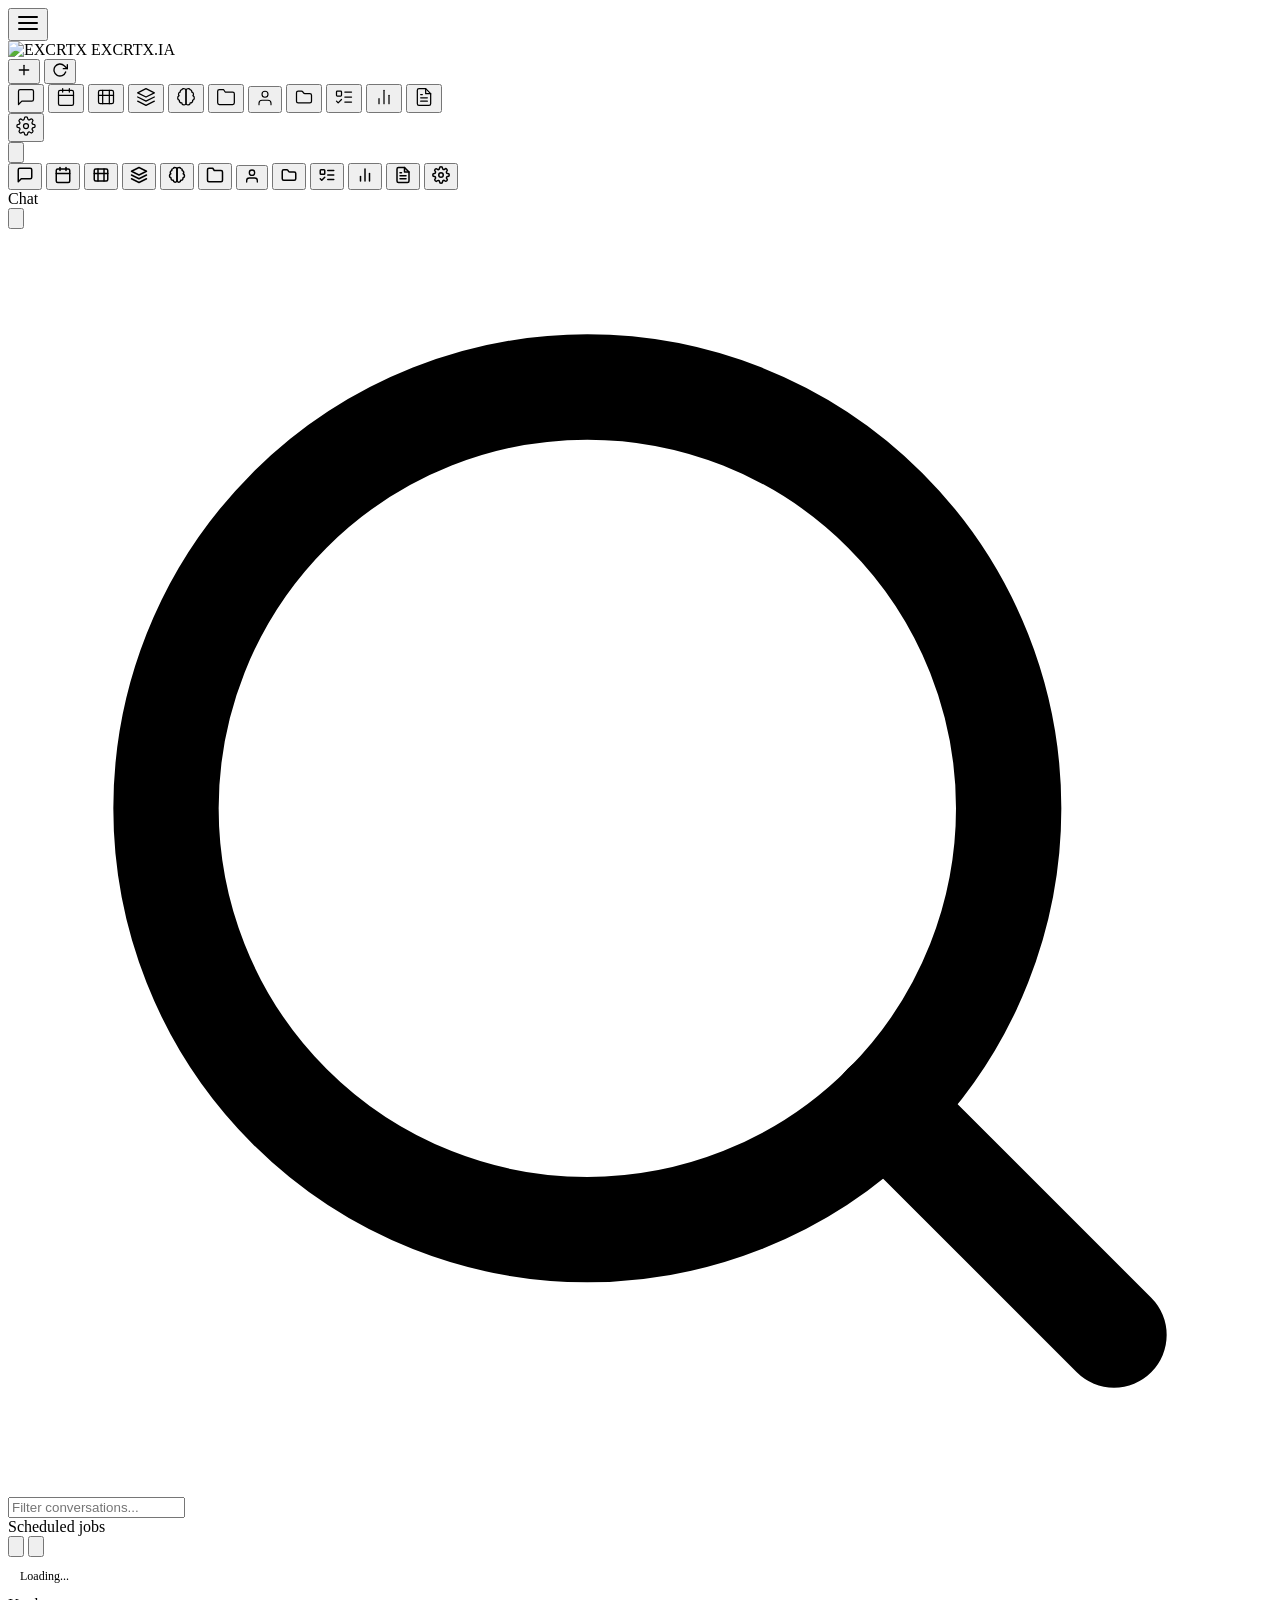
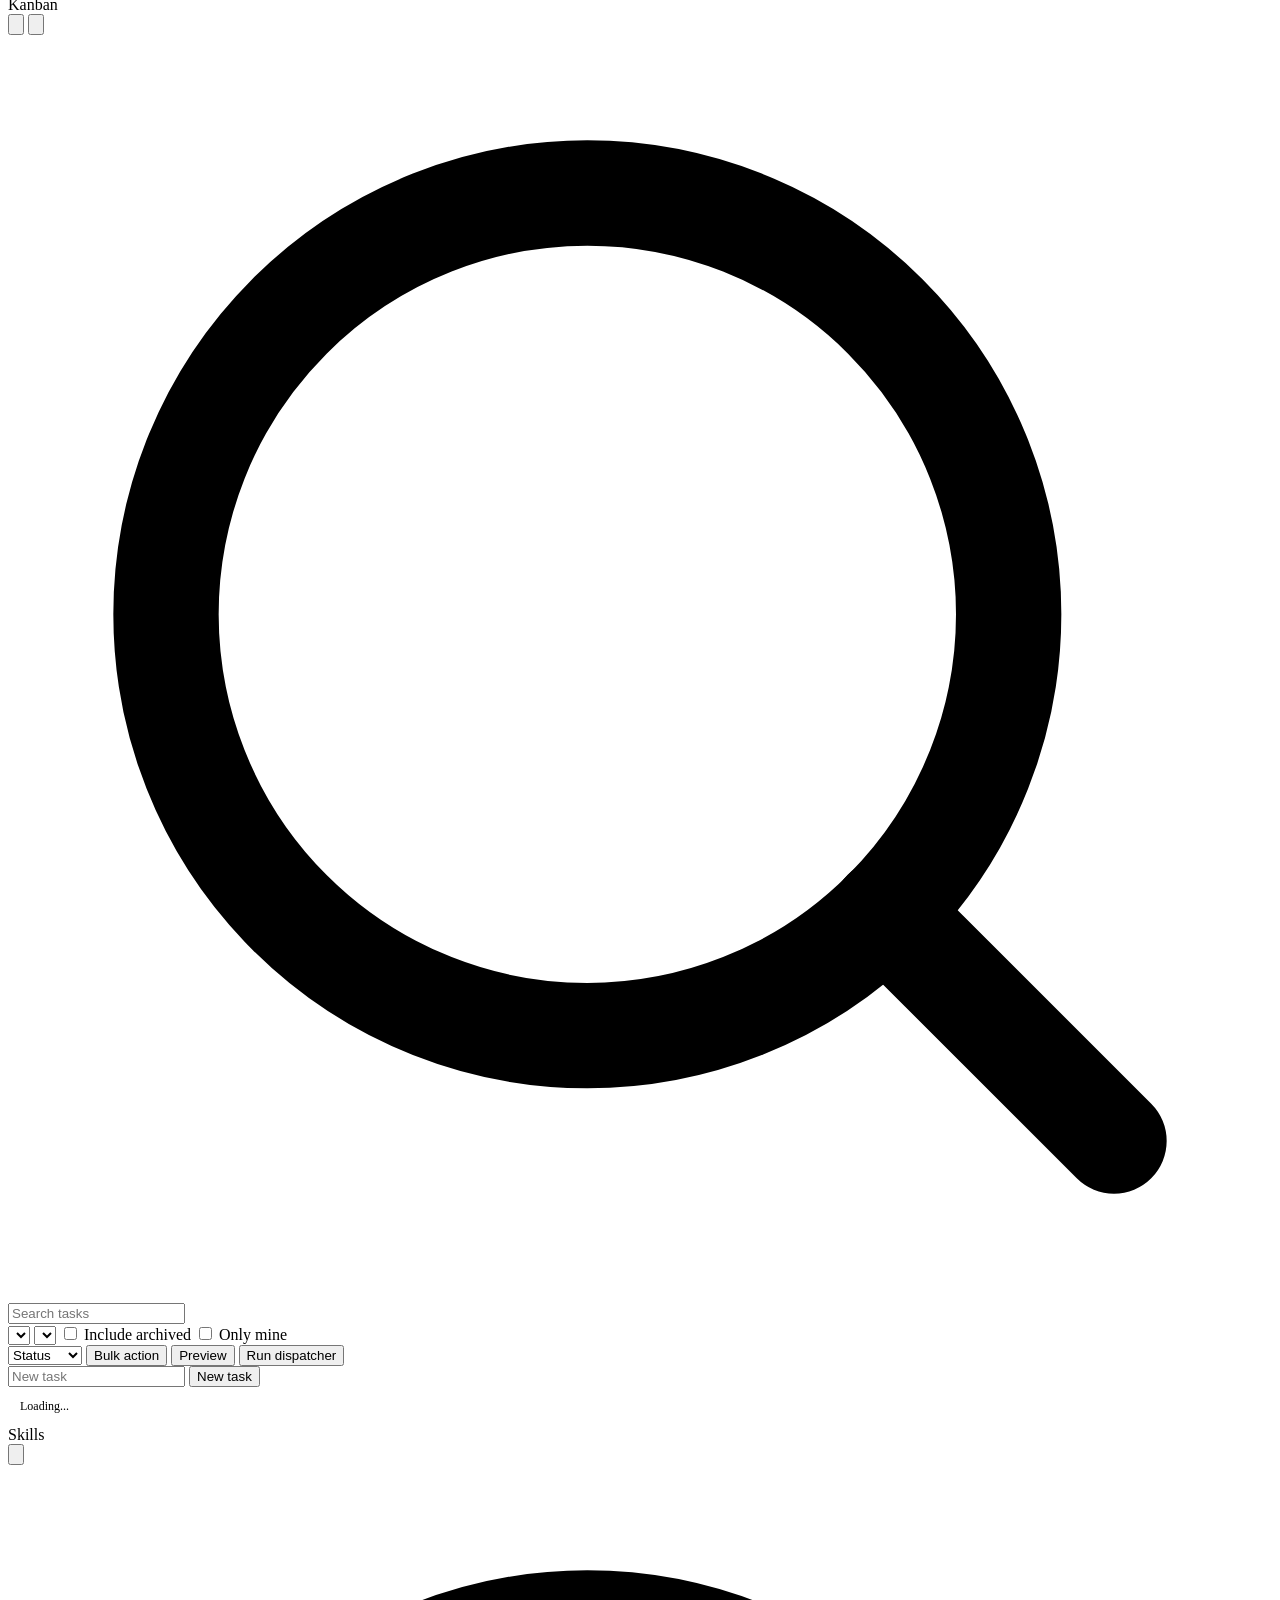
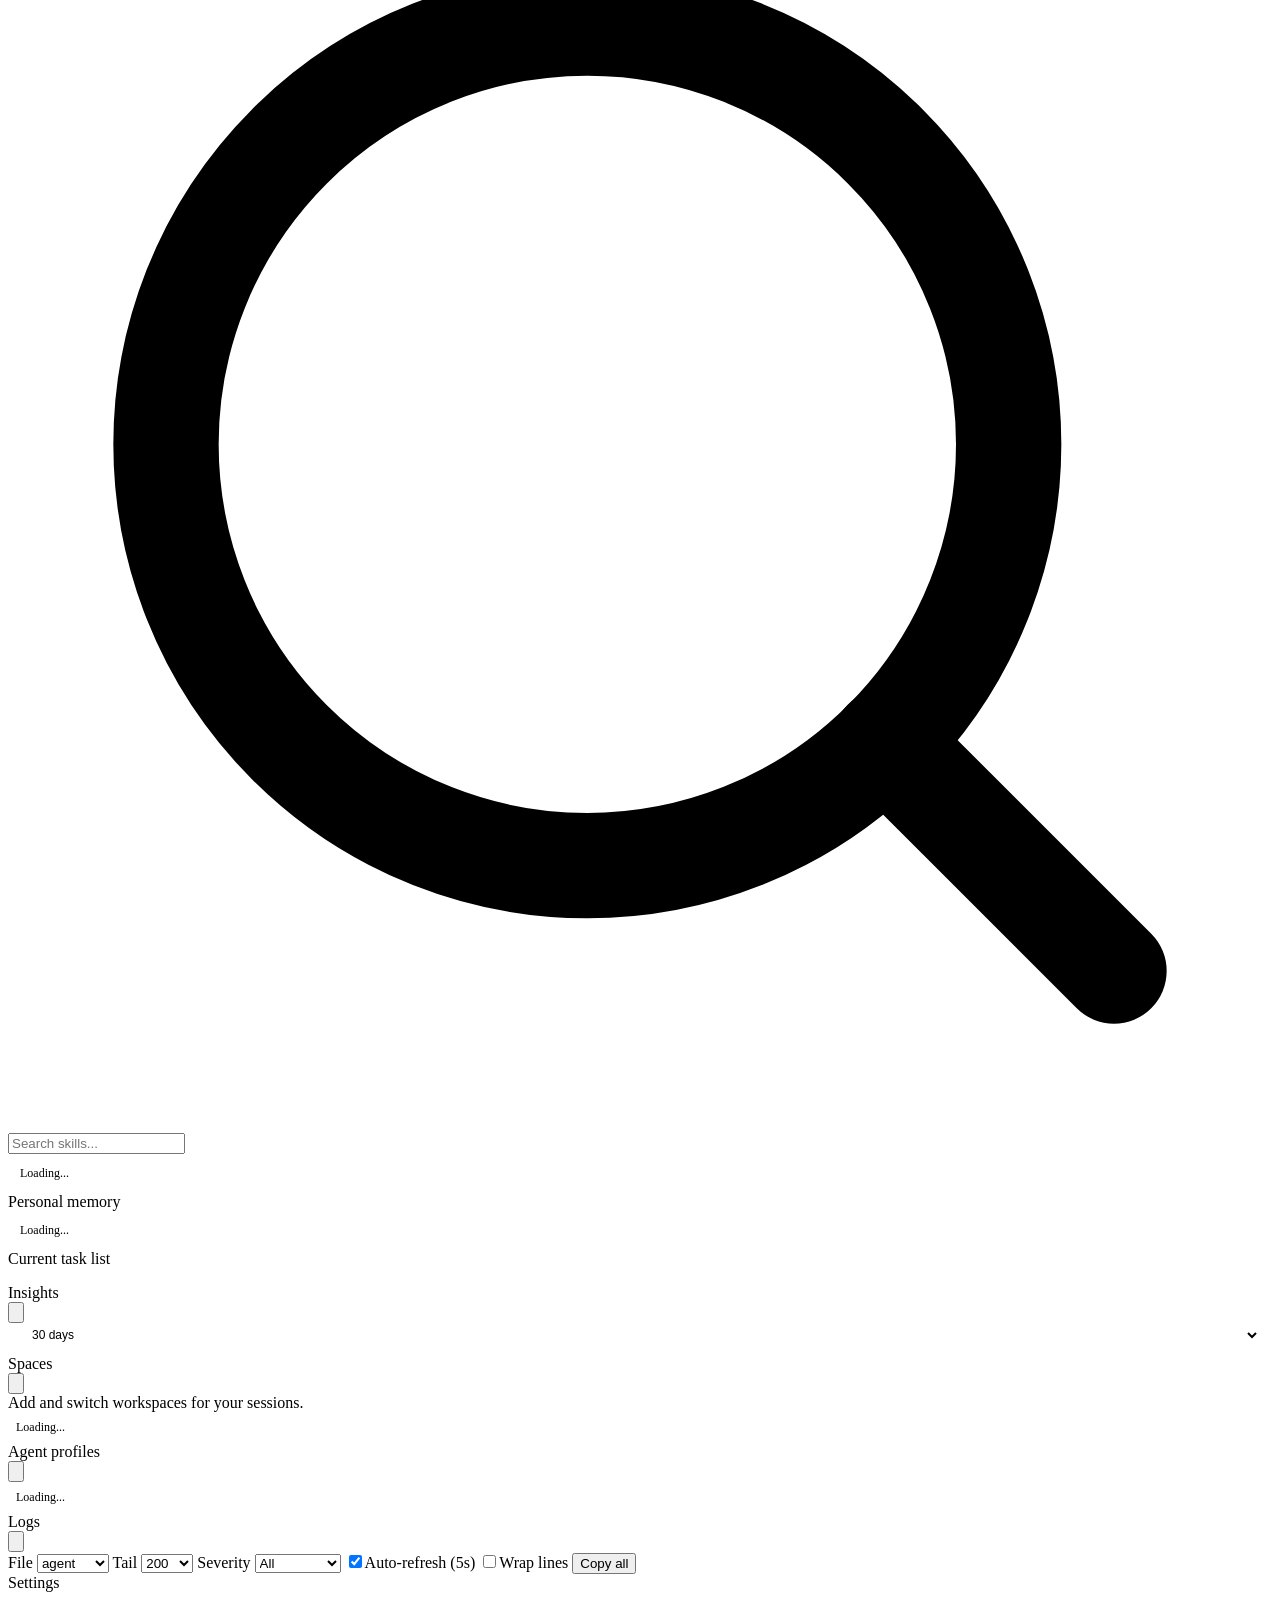
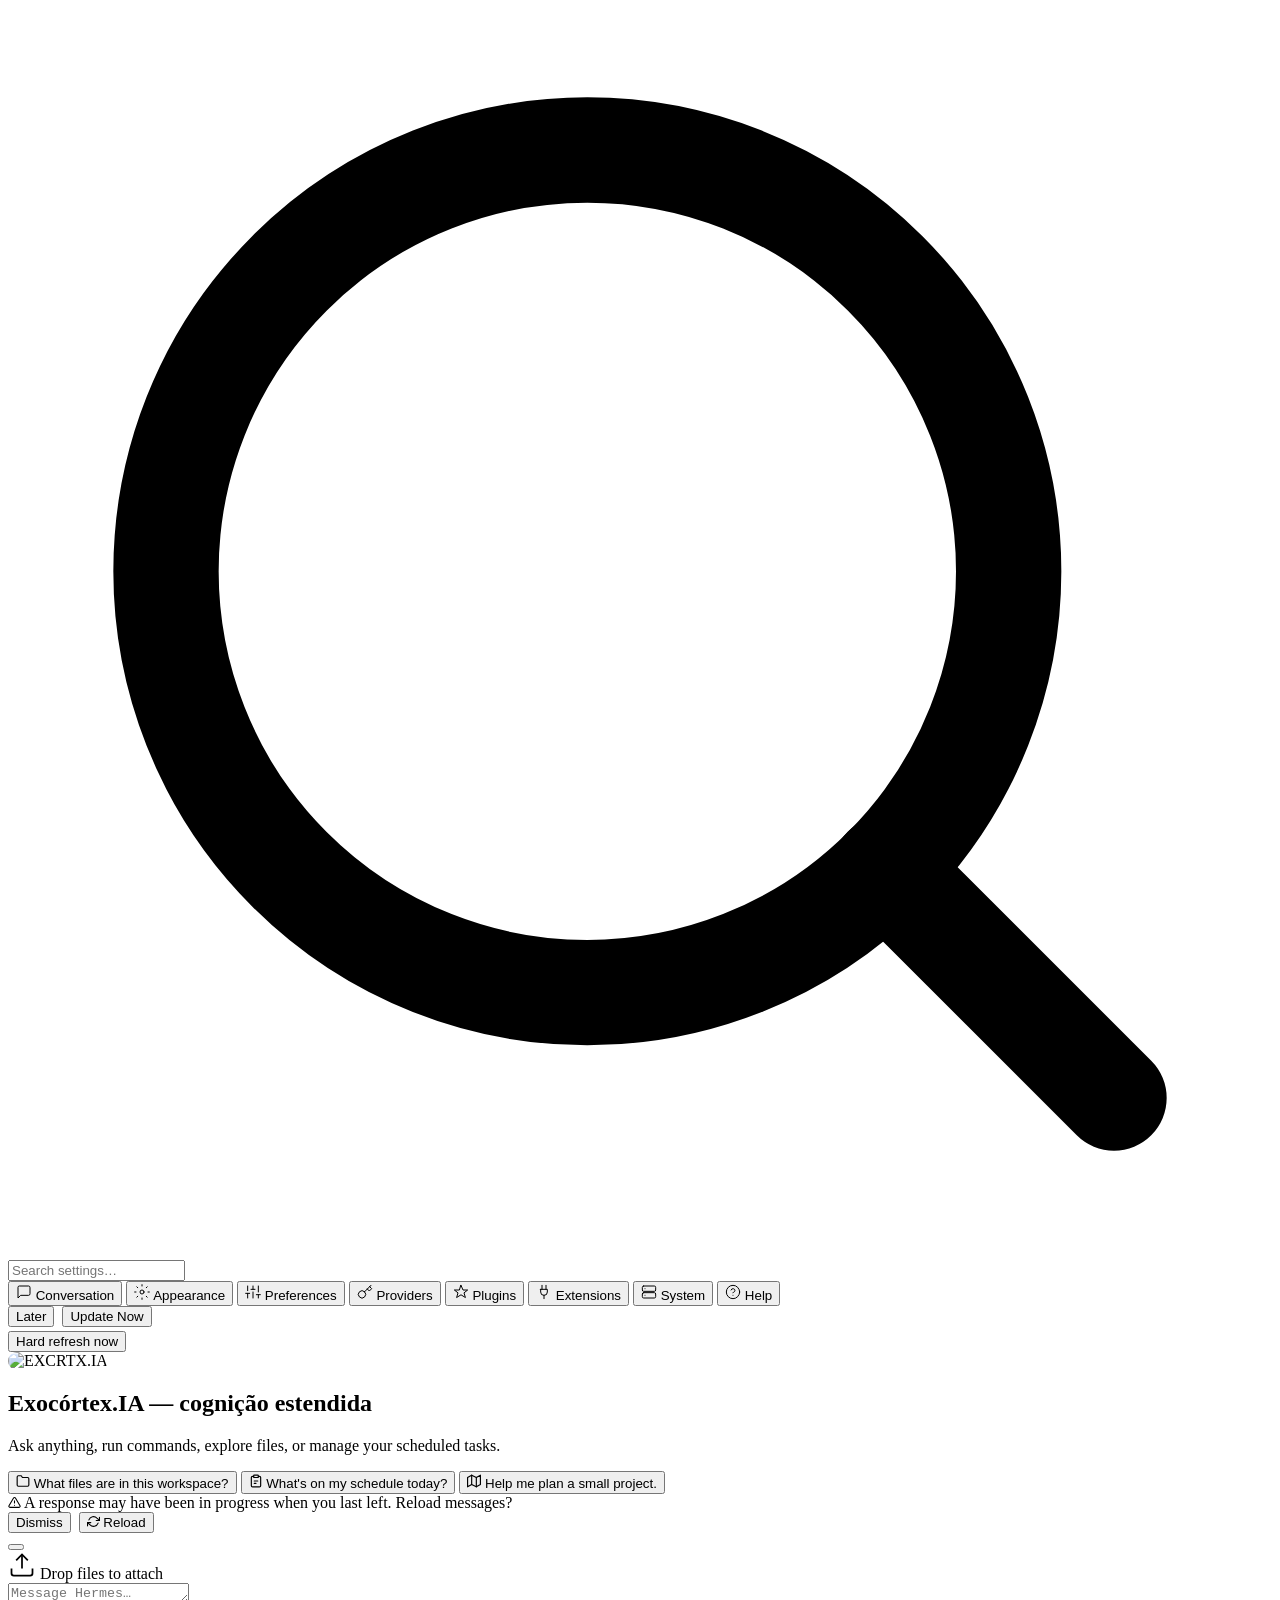
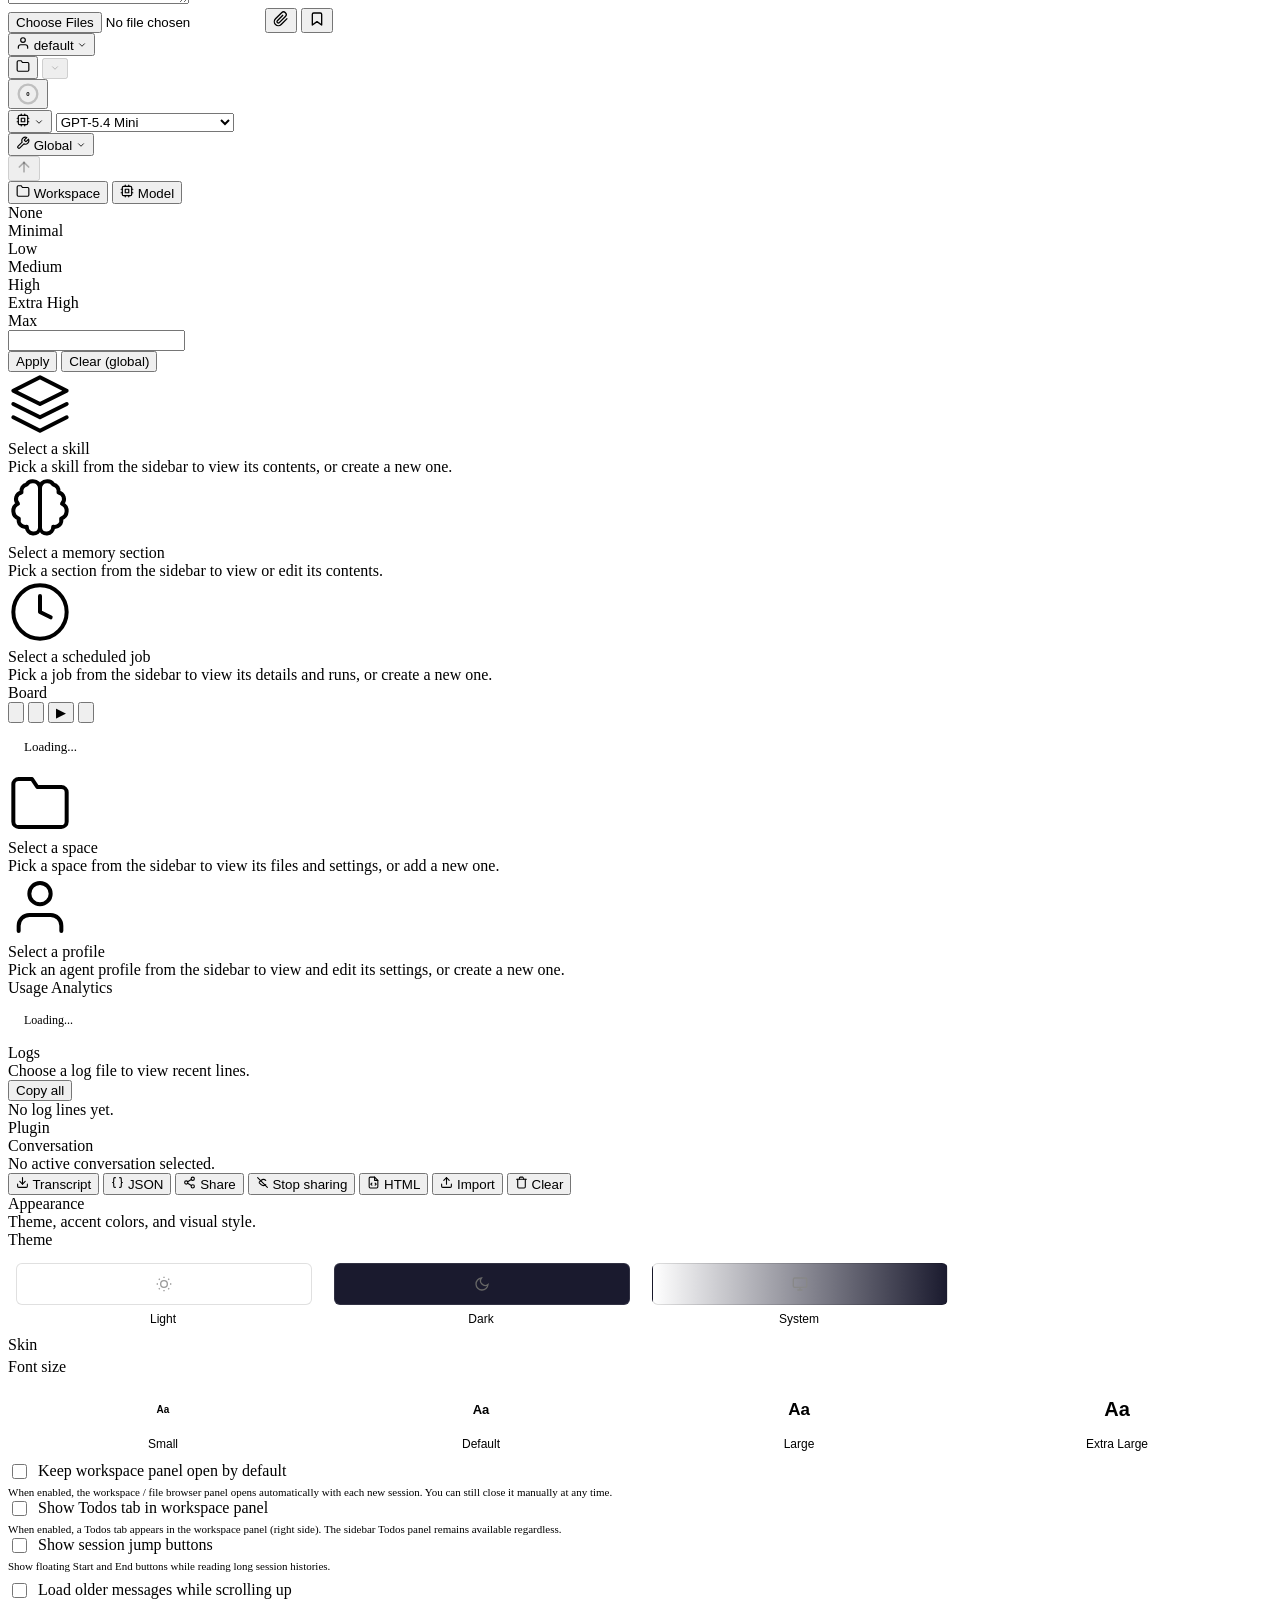
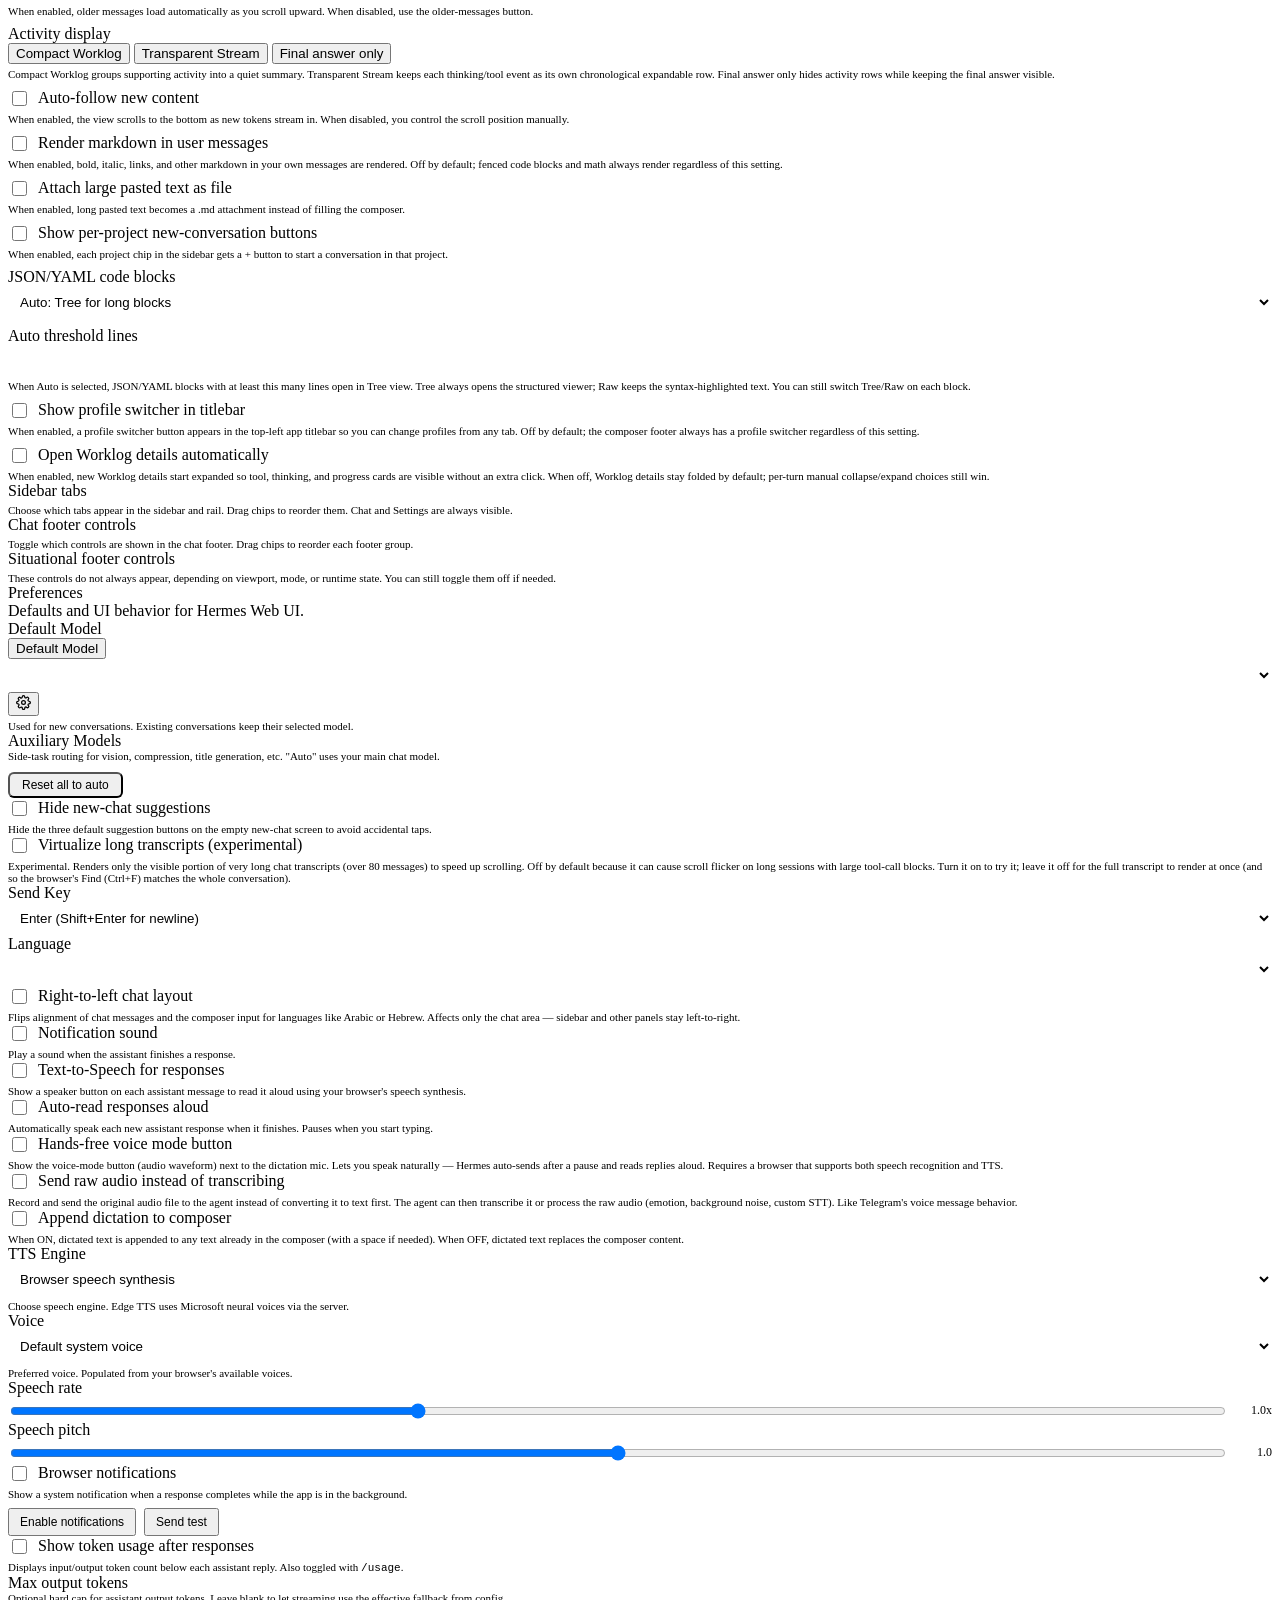
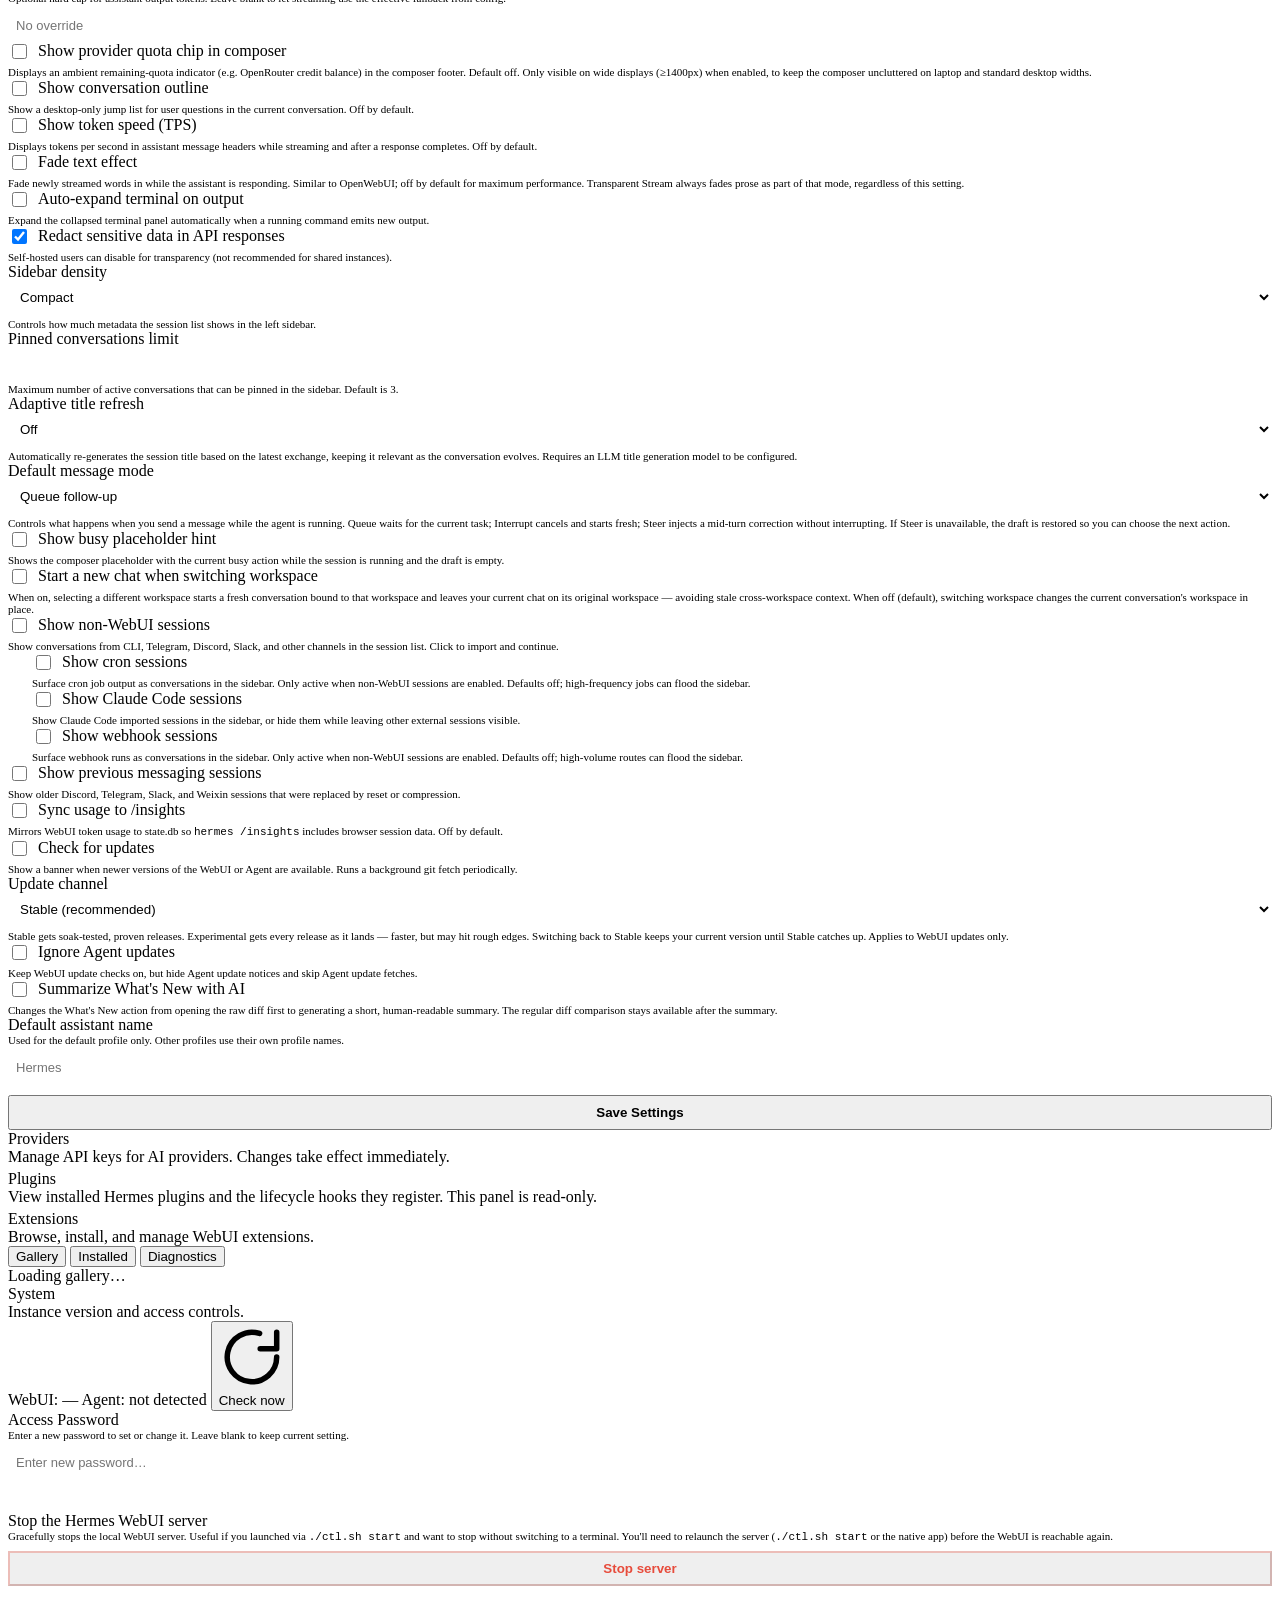
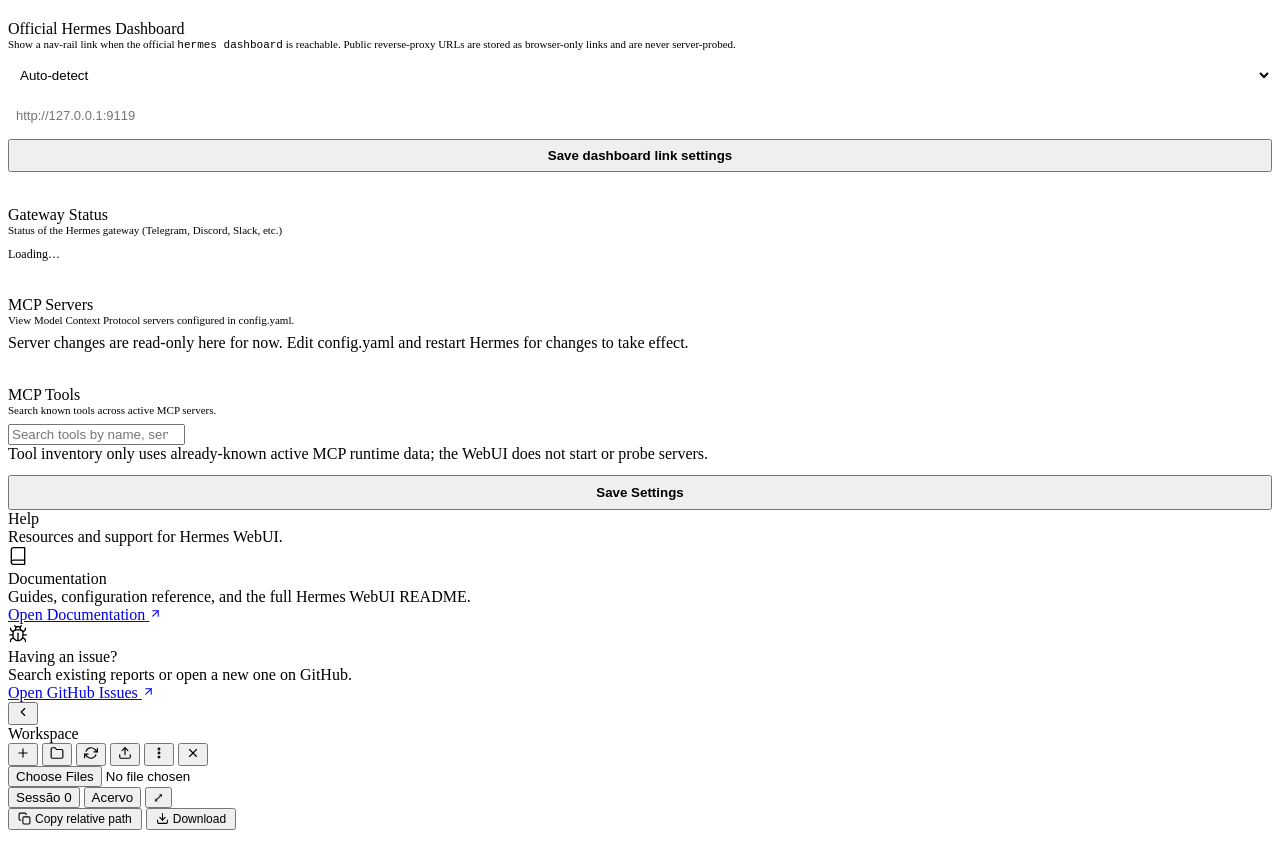
==== commit 40e85c1f: "feat(hw1): re-apply MOD-003 — EXCRTX.IA shell on v0.52 index.html Boot theme/skin script: upstream's" ====
--- a/static/index.html
+++ b/static/index.html
@@ -17,7 +17,7 @@
 <meta name="apple-mobile-web-app-status-bar-style" content="black-translucent">
 <meta name="apple-mobile-web-app-title" content="Hermes">
 <link rel="apple-touch-icon" sizes="512x512" href="static/apple-touch-icon.png">
-<script>(function(){try{var themes={light:1,dark:1,system:1},skins={default:1,ares:1,mono:1,graphite:1,slate:1,poseidon:1,sisyphus:1,charizard:1,sienna:1,catppuccin:1,hepburn:1,nous:1,'geist-contrast':1,neon:1,zeus:1,'verdigris':1,excrtx:1},legacy={slate:['dark','slate'],solarized:['dark','poseidon'],monokai:['dark','sisyphus'],nord:['dark','slate'],oled:['dark','default']},t=(localStorage.getItem('hermes-theme')||'light').toLowerCase(),s=(localStorage.getItem('hermes-skin')||'').toLowerCase(),m=legacy[t],theme=m?m[0]:(themes[t]?t:'dark'),skin=skins[s]?s:(m?m[1]:'excrtx');localStorage.setItem('hermes-theme',theme);localStorage.setItem('hermes-skin',skin);if(theme==='system')theme=window.matchMedia('(prefers-color-scheme:dark)').matches?'dark':'light';if(theme==='dark')document.documentElement.classList.add('dark');if(skin!=='default')document.documentElement.dataset.skin=skin;}catch(e){document.documentElement.classList.add('dark');}})()</script>
+<script>(function(){try{var themes={light:1,dark:1,system:1},skins={codex:1,terracotta:1,default:1,ares:1,mono:1,graphite:1,github:1,slate:1,poseidon:1,sisyphus:1,charizard:1,sienna:1,catppuccin:1,hepburn:1,nous:1,'geist-contrast':1,neon:1,'neon-soft':1,'neon-paint':1,zeus:1,'verdigris':1,excrtx:1},legacy={slate:['dark','slate'],solarized:['dark','poseidon'],monokai:['dark','sisyphus'],nord:['dark','slate'],oled:['dark','default']},t=(localStorage.getItem('hermes-theme')||'light').toLowerCase(),s=(localStorage.getItem('hermes-skin')||'').toLowerCase(),m=legacy[t],theme=m?m[0]:(themes[t]?t:'dark');var pendingExt=s&&s!=='default'&&!skins[s]&&!legacy[s];var skin=skins[s]?s:(pendingExt?s:(m?m[1]:'excrtx'));localStorage.setItem('hermes-theme',theme);localStorage.setItem('hermes-skin',skin);if(theme==='system')theme=window.matchMedia('(prefers-color-scheme:dark)').matches?'dark':'light';if(theme==='dark')document.documentElement.classList.add('dark');if(skin!=='default')document.documentElement.dataset.skin=skin;}catch(e){document.documentElement.classList.add('dark');}})()</script>
 <script>(function(){try{var fs=localStorage.getItem('hermes-font-size');if(fs&&fs!=='default')document.documentElement.dataset.fontSize=fs;}catch(e){}})()</script>
 <!-- theme-color: surfaces the active app chrome color to native status bars (Safari status bar, PWA, native WKWebView wrappers). Updated dynamically by boot.js when theme/skin changes. The light/dark default values match style.css :root --sidebar / :root.dark --sidebar. -->
 <meta name="theme-color" content="#FAF7F0" media="(prefers-color-scheme: light)">
@@ -29,6 +29,7 @@
 <link rel="preload" href="static/pwa-startup.js?v=__WEBUI_VERSION__" as="script">
 <script src="static/pwa-startup.js?v=__WEBUI_VERSION__"></script>
 <script>window.__HERMES_CONFIG__={maxUploadBytes:__MAX_UPLOAD_BYTES__,csrfToken:__CSRF_TOKEN_JSON__};</script>
+<script>window.__HERMES_WEBUI_BUNDLE_VERSION__='__WEBUI_VERSION__';</script>
 <script>(function(){
   var cfg=window.__HERMES_CONFIG__||{},token=cfg.csrfToken||'';
   if(!token||!window.fetch)return;
@@ -70,6 +71,7 @@
 })()</script>
 <link rel="stylesheet" href="static/style.css?v=__WEBUI_VERSION__">
 <link rel="stylesheet" href="static/acervo-explorer.css?v=__WEBUI_VERSION__">
+<link rel="stylesheet" href="static/acervo-studio.css?v=__WEBUI_VERSION__">
   <link rel="stylesheet" href="https://cdn.jsdelivr.net/npm/xterm@5.3.0/css/xterm.css" integrity="sha384-LJcOxlx9IMbNXDqJ2axpfEQKkAYbFjJfhXexLfiRJhjDU81mzgkiQq8rkV0j6dVh" crossorigin="anonymous">
   <!-- KaTeX math rendering CSS (loaded eagerly from vendored assets to prevent font CSP noise) -->
   <link rel="stylesheet" href="static/vendor/katex/0.16.22/katex.min.css">
@@ -119,9 +121,16 @@
 </head>
 <body>
 <header class="app-titlebar" role="banner">
-  <button class="app-titlebar-hamburger has-tooltip has-tooltip--bottom" id="btnHamburger" onclick="toggleMobileSidebar()" type="button" data-tooltip="Menu" aria-label="Menu">
-    <svg width="20" height="20" viewBox="0 0 24 24" fill="none" stroke="currentColor" stroke-width="2" stroke-linecap="round" stroke-linejoin="round" aria-hidden="true"><line x1="3" y1="6" x2="21" y2="6"/><line x1="3" y1="12" x2="21" y2="12"/><line x1="3" y1="18" x2="21" y2="18"/></svg>
+  <div class="app-titlebar-left">
+    <button class="app-titlebar-profile" id="titlebarProfileBtn" type="button" onclick="toggleProfileDropdown(event)" aria-label="Switch profile" style="display:none">
+      <span class="app-titlebar-profile-icon" aria-hidden="true"><svg width="14" height="14" viewBox="0 0 24 24" fill="none" stroke="currentColor" stroke-width="2" stroke-linecap="round" stroke-linejoin="round"><path d="M20 21v-2a4 4 0 0 0-4-4H8a4 4 0 0 0-4 4v2"/><circle cx="12" cy="7" r="4"/></svg></span>
+      <span class="app-titlebar-profile-label" id="titlebarProfileLabel">default</span>
+      <span class="app-titlebar-profile-chevron" aria-hidden="true"><svg width="8" height="8" viewBox="0 0 24 24" fill="none" stroke="currentColor" stroke-width="2" stroke-linecap="round" stroke-linejoin="round"><polyline points="6 9 12 15 18 9"/></svg></span>
+    </button>
+    <button class="app-titlebar-hamburger has-tooltip has-tooltip--bottom" id="btnHamburger" onclick="toggleMobileSidebar()" type="button" data-tooltip="Menu" aria-label="Menu">
+    <svg width="24" height="24" viewBox="0 0 24 24" fill="none" stroke="currentColor" stroke-width="2" stroke-linecap="round" stroke-linejoin="round" aria-hidden="true"><line x1="3" y1="6" x2="21" y2="6"/><line x1="3" y1="12" x2="21" y2="12"/><line x1="3" y1="18" x2="21" y2="18"/></svg>
   </button>
+  </div>
   <div class="app-titlebar-inner">
     <span class="app-titlebar-icon" aria-hidden="true">
       <img src="static/excrtx-titlebar.svg" width="16" height="16" alt="EXCRTX" aria-hidden="true">
@@ -159,10 +168,12 @@
     <button class="rail-btn nav-tab dashboard-link has-tooltip" id="dashboardRailBtn" data-dashboard-link style="display:none" onclick="openHermesDashboard(event)" data-tooltip="Hermes Dashboard" data-i18n-title="tab_dashboard" aria-label="Hermes Dashboard"><svg width="20" height="20" viewBox="0 0 24 24" fill="none" stroke="currentColor" stroke-width="1.5" stroke-linecap="round" stroke-linejoin="round" aria-hidden="true"><rect x="3" y="3" width="18" height="18" rx="2"/><path d="M3 9h18"/><path d="M9 21V9"/></svg><span class="dashboard-external-badge" aria-hidden="true"></span></button>
     <button class="rail-btn nav-tab has-tooltip" data-panel="logs" onclick="switchPanel('logs',{fromRailClick:true})" data-tooltip="Logs" data-i18n-title="tab_logs" aria-label="Logs"><svg width="20" height="20" viewBox="0 0 24 24" fill="none" stroke="currentColor" stroke-width="1.5" stroke-linecap="round" stroke-linejoin="round" aria-hidden="true"><path d="M14 2H6a2 2 0 0 0-2 2v16a2 2 0 0 0 2 2h12a2 2 0 0 0 2-2V8z"/><path d="M14 2v6h6"/><path d="M8 13h8"/><path d="M8 17h8"/><path d="M8 9h2"/></svg></button>
     <div class="rail-spacer"></div>
-    <button class="rail-btn nav-tab has-tooltip" data-panel="settings" onclick="switchPanel('settings',{fromRailClick:true})" data-tooltip="Settings" data-i18n-title="tab_settings" aria-label="Settings"><svg width="20" height="20" viewBox="0 0 24 24" fill="none" stroke="currentColor" stroke-width="1.5" stroke-linecap="round" stroke-linejoin="round" aria-hidden="true"><circle cx="12" cy="12" r="3"/><path d="M19.4 15a1.65 1.65 0 0 0 .33 1.82l.06.06a2 2 0 0 1-2.83 2.83l-.06-.06a1.65 1.65 0 0 0-1.82-.33 1.65 1.65 0 0 0-1 1.51V21a2 2 0 0 1-4 0v-.09A1.65 1.65 0 0 0 9 19.4a1.65 1.65 0 0 0-1.82.33l-.06.06a2 2 0 0 1-2.83-2.83l.06-.06a1.65 1.65 0 0 0 .33-1.82 1.65 1.65 0 0 0-1.51-1H3a2 2 0 0 1 0-4h.09A1.65 1.65 0 0 0 4.6 9a1.65 1.65 0 0 0-.33-1.82l-.06-.06a2 2 0 0 1 2.83-2.83l.06.06a1.65 1.65 0 0 0 1.82.33H9a1.65 1.65 0 0 0 1-1.51V3a2 2 0 0 1 4 0v.09a1.65 1.65 0 0 0 1 1.51 1.65 1.65 0 0 0 1.82-.33l.06-.06a2 2 0 0 1 2.83 2.83l-.06.06a1.65 1.65 0 0 0-.33 1.82V9a1.65 1.65 0 0 0 1.51 1H21a2 2 0 0 1 0 4h-.09a1.65 1.65 0 0 0-1.51 1z"/></svg></button>
+    <button class="rail-btn nav-tab has-tooltip" data-panel="settings" onclick="switchPanel('settings',{fromRailClick:true})" data-tooltip="Settings" data-i18n-title="tab_settings" aria-label="Settings"><svg width="20" height="20" viewBox="0 0 24 24" fill="none" stroke="currentColor" stroke-width="1.5" stroke-linecap="round" stroke-linejoin="round" aria-hidden="true"><circle cx="12" cy="12" r="3"/><path d="M19.4 15a1.65 1.65 0 0 0 .33 1.82l.06.06a2 2 0 0 1-2.83 2.83l-.06-.06a1.65 1.65 0 0 0-1.82-.33 1.65 1.65 0 0 0-1 1.51V21a2 2 0 0 1-4 0v-.09A1.65 1.65 0 0 0 9 19.4a1.65 1.65 0 0 0-1.82.33l-.06.06a2 2 0 0 1-2.83-2.83l.06-.06a1.65 1.65 0 0 0 .33-1.82 1.65 1.65 0 0 0-1.51-1H3a2 2 0 0 1 0-4h.09A1.65 1.65 0 0 0 4.6 9a1.65 1.65 0 0 0-.33-1.82l-.06-.06a2 2 0 0 1 2.83-2.83l.06.06a1.65 1.65 0 0 0 1.82.33H9a1.65 1.65 0 0 0 1-1.51V3a2 2 0 0 1 4 0v.09a1.65 1.65 0 0 0 1 1.51 1.65 1.65 0 0 0 1.82-.33l.06-.06a2 2 0 0 1 2.83 2.83l-.06.06a1.65 1.65 0 0 0-.33 1.82V9a1.65 1.65 0 0 0 1.51 1H21a2 2 0 0 1 0 4h-.09a1.65 1.65 0 0 0-1.51 1z"/></svg><span class="auth-warning-badge" id="authWarningBadgeDesktop" style="display:none;position:absolute;top:4px;right:4px;width:8px;height:8px;border-radius:50%;background:#e05"></span></button>
   </nav>
   <aside class="sidebar">
-
+    <button class="panel-head-btn mobile-sidebar-close has-tooltip has-tooltip--bottom-right" type="button" onclick="closeMobileSidebar()" data-tooltip="Close menu" data-i18n-title="close_menu" aria-label="Close menu" data-i18n-aria-label="close_menu">
+      <svg viewBox="0 0 24 24" fill="none" stroke="currentColor" stroke-width="2.2" stroke-linecap="round" stroke-linejoin="round" aria-hidden="true"><line x1="18" y1="6" x2="6" y2="18"/><line x1="6" y1="6" x2="18" y2="18"/></svg>
+    </button>
     <div class="sidebar-nav">
       <button class="nav-tab active has-tooltip has-tooltip--bottom" data-panel="chat" data-label="Chat" onclick="switchPanel('chat',{fromRailClick:true})" data-tooltip="Chat" data-i18n-title="tab_chat"><svg width="18" height="18" viewBox="0 0 24 24" fill="none" stroke="currentColor" stroke-width="2" stroke-linecap="round" stroke-linejoin="round" aria-hidden="true"><path d="M21 15a2 2 0 0 1-2 2H7l-4 4V5a2 2 0 0 1 2-2h14a2 2 0 0 1 2 2z"/></svg></button>
       <button class="nav-tab has-tooltip has-tooltip--bottom" data-panel="tasks" data-label="Tasks" onclick="switchPanel('tasks',{fromRailClick:true})" data-tooltip="Tasks" data-i18n-title="tab_tasks"><svg width="18" height="18" viewBox="0 0 24 24" fill="none" stroke="currentColor" stroke-width="2" stroke-linecap="round" stroke-linejoin="round" aria-hidden="true"><rect x="3" y="4" width="18" height="18" rx="2"/><line x1="16" y1="2" x2="16" y2="6"/><line x1="8" y1="2" x2="8" y2="6"/><line x1="3" y1="10" x2="21" y2="10"/></svg></button>
@@ -177,7 +188,7 @@
       <button class="nav-tab dashboard-link has-tooltip has-tooltip--bottom" id="dashboardMobileBtn" data-dashboard-link data-label="Dashboard" style="display:none" onclick="openHermesDashboard(event)" data-tooltip="Hermes Dashboard" data-i18n-title="tab_dashboard"><svg width="18" height="18" viewBox="0 0 24 24" fill="none" stroke="currentColor" stroke-width="2" stroke-linecap="round" stroke-linejoin="round" aria-hidden="true"><rect x="3" y="3" width="18" height="18" rx="2"/><path d="M3 9h18"/><path d="M9 21V9"/></svg><span class="dashboard-external-badge" aria-hidden="true"></span></button>
       <button class="nav-tab has-tooltip has-tooltip--bottom" data-panel="logs" data-label="Logs" onclick="switchPanel('logs',{fromRailClick:true})" data-tooltip="Logs" data-i18n-title="tab_logs"><svg width="18" height="18" viewBox="0 0 24 24" fill="none" stroke="currentColor" stroke-width="2" stroke-linecap="round" stroke-linejoin="round" aria-hidden="true"><path d="M14 2H6a2 2 0 0 0-2 2v16a2 2 0 0 0 2 2h12a2 2 0 0 0 2-2V8z"/><path d="M14 2v6h6"/><path d="M8 13h8"/><path d="M8 17h8"/><path d="M8 9h2"/></svg></button>
       <!-- Settings button mirrored here for mobile (rail is desktop-only via @media >=768px). Keep in sync with rail entry. -->
-      <button class="nav-tab has-tooltip has-tooltip--bottom" data-panel="settings" onclick="switchPanel('settings',{fromRailClick:true})" data-tooltip="Settings" data-i18n-title="tab_settings"><svg width="18" height="18" viewBox="0 0 24 24" fill="none" stroke="currentColor" stroke-width="2" stroke-linecap="round" stroke-linejoin="round" aria-hidden="true"><circle cx="12" cy="12" r="3"/><path d="M19.4 15a1.65 1.65 0 0 0 .33 1.82l.06.06a2 2 0 0 1-2.83 2.83l-.06-.06a1.65 1.65 0 0 0-1.82-.33 1.65 1.65 0 0 0-1 1.51V21a2 2 0 0 1-4 0v-.09A1.65 1.65 0 0 0 9 19.4a1.65 1.65 0 0 0-1.82.33l-.06.06a2 2 0 0 1-2.83-2.83l.06-.06a1.65 1.65 0 0 0 .33-1.82 1.65 1.65 0 0 0-1.51-1H3a2 2 0 0 1 0-4h.09A1.65 1.65 0 0 0 4.6 9a1.65 1.65 0 0 0-.33-1.82l-.06-.06a2 2 0 0 1 2.83-2.83l.06.06a1.65 1.65 0 0 0 1.82.33H9a1.65 1.65 0 0 0 1-1.51V3a2 2 0 0 1 4 0v.09a1.65 1.65 0 0 0 1 1.51 1.65 1.65 0 0 0 1.82-.33l.06-.06a2 2 0 0 1 2.83 2.83l-.06.06a1.65 1.65 0 0 0-.33 1.82V9a1.65 1.65 0 0 0 1.51 1H21a2 2 0 0 1 0 4h-.09a1.65 1.65 0 0 0-1.51 1z"/></svg></button>
+      <button class="nav-tab has-tooltip has-tooltip--bottom" data-panel="settings" onclick="switchPanel('settings',{fromRailClick:true})" data-tooltip="Settings" data-i18n-title="tab_settings" style="position:relative"><svg width="18" height="18" viewBox="0 0 24 24" fill="none" stroke="currentColor" stroke-width="2" stroke-linecap="round" stroke-linejoin="round" aria-hidden="true"><circle cx="12" cy="12" r="3"/><path d="M19.4 15a1.65 1.65 0 0 0 .33 1.82l.06.06a2 2 0 0 1-2.83 2.83l-.06-.06a1.65 1.65 0 0 0-1.82-.33 1.65 1.65 0 0 0-1 1.51V21a2 2 0 0 1-4 0v-.09A1.65 1.65 0 0 0 9 19.4a1.65 1.65 0 0 0-1.82.33l-.06.06a2 2 0 0 1-2.83-2.83l.06-.06a1.65 1.65 0 0 0 .33-1.82 1.65 1.65 0 0 0-1.51-1H3a2 2 0 0 1 0-4h.09A1.65 1.65 0 0 0 4.6 9a1.65 1.65 0 0 0-.33-1.82l-.06-.06a2 2 0 0 1 2.83-2.83l.06.06a1.65 1.65 0 0 0 1.82.33H9a1.65 1.65 0 0 0 1-1.51V3a2 2 0 0 1 4 0v.09a1.65 1.65 0 0 0 1 1.51 1.65 1.65 0 0 0 1.82-.33l.06-.06a2 2 0 0 1 2.83 2.83l-.06.06a1.65 1.65 0 0 0-.33 1.82V9a1.65 1.65 0 0 0 1.51 1H21a2 2 0 0 1 0 4h-.09a1.65 1.65 0 0 0-1.51 1z"/></svg><span class="auth-warning-badge" id="authWarningBadgeMobile" style="display:none;position:absolute;top:4px;right:4px;width:8px;height:8px;border-radius:50%;background:#e05"></span></button>
     </div>
     <!-- Flash-prevention: apply hidden tab visibility from localStorage synchronously
          before any paint. Mirrors the theme/skin/font-size inline scripts in <head>.
@@ -341,34 +352,50 @@
         <span data-i18n="tab_settings">Settings</span>
       </div>
       <div class="side-menu" id="settingsMenu">
-        <button type="button" class="side-menu-item active" data-settings-section="conversation" onclick="switchSettingsSection('conversation')">
-          <svg width="16" height="16" viewBox="0 0 24 24" fill="none" stroke="currentColor" stroke-width="1.5" stroke-linecap="round" stroke-linejoin="round" aria-hidden="true"><path d="M21 15a2 2 0 0 1-2 2H7l-4 4V5a2 2 0 0 1 2-2h14a2 2 0 0 1 2 2z"/></svg>
-          <span data-i18n="settings_tab_conversation">Conversation</span>
-        </button>
-        <button type="button" class="side-menu-item" data-settings-section="appearance" onclick="switchSettingsSection('appearance')">
-          <svg width="16" height="16" viewBox="0 0 24 24" fill="none" stroke="currentColor" stroke-width="1.5" stroke-linecap="round" stroke-linejoin="round" aria-hidden="true"><circle cx="12" cy="12" r="3"/><path d="M12 1v2M12 21v2M4.22 4.22l1.42 1.42M18.36 18.36l1.42 1.42M1 12h2M21 12h2M4.22 19.78l1.42-1.42M18.36 5.64l1.42-1.42"/></svg>
-          <span data-i18n="settings_tab_appearance">Appearance</span>
-        </button>
-        <button type="button" class="side-menu-item" data-settings-section="preferences" onclick="switchSettingsSection('preferences')">
-          <svg width="16" height="16" viewBox="0 0 24 24" fill="none" stroke="currentColor" stroke-width="1.5" stroke-linecap="round" stroke-linejoin="round" aria-hidden="true"><line x1="4" y1="21" x2="4" y2="14"/><line x1="4" y1="10" x2="4" y2="3"/><line x1="12" y1="21" x2="12" y2="12"/><line x1="12" y1="8" x2="12" y2="3"/><line x1="20" y1="21" x2="20" y2="16"/><line x1="20" y1="12" x2="20" y2="3"/><line x1="1" y1="14" x2="7" y2="14"/><line x1="9" y1="8" x2="15" y2="8"/><line x1="17" y1="16" x2="23" y2="16"/></svg>
-          <span data-i18n="settings_tab_preferences">Preferences</span>
-        </button>
-        <button type="button" class="side-menu-item" data-settings-section="providers" onclick="switchSettingsSection('providers')">
-          <svg width="16" height="16" viewBox="0 0 24 24" fill="none" stroke="currentColor" stroke-width="1.5" stroke-linecap="round" stroke-linejoin="round" aria-hidden="true"><path d="M21 2l-2 2m-7.61 7.61a5.5 5.5 0 1 1-7.778 7.778 5.5 5.5 0 0 1 7.777-7.777zm0 0L15.5 7.5m0 0l3 3L22 7l-3-3m-3.5 3.5L19 4"/></svg>
-          <span data-i18n="providers_tab_title">Providers</span>
-        </button>
-        <button type="button" class="side-menu-item" data-settings-section="plugins" onclick="switchSettingsSection('plugins')">
-          <svg width="16" height="16" viewBox="0 0 24 24" fill="none" stroke="currentColor" stroke-width="1.5" stroke-linecap="round" stroke-linejoin="round" aria-hidden="true"><path d="M12 2l3 7h7l-5.5 4.3 2.1 7L12 16.2 5.4 20.3l2.1-7L2 9h7z"/></svg>
-          <span data-i18n="settings_tab_plugins">Plugins</span>
-        </button>
-        <button type="button" class="side-menu-item" data-settings-section="system" onclick="switchSettingsSection('system')">
-          <svg width="16" height="16" viewBox="0 0 24 24" fill="none" stroke="currentColor" stroke-width="1.5" stroke-linecap="round" stroke-linejoin="round" aria-hidden="true"><rect x="2" y="3" width="20" height="8" rx="2"/><rect x="2" y="13" width="20" height="8" rx="2"/><line x1="6" y1="7" x2="6.01" y2="7"/><line x1="6" y1="17" x2="6.01" y2="17"/></svg>
-          <span data-i18n="settings_tab_system">System</span>
-        </button>
-        <button type="button" class="side-menu-item" data-settings-section="help" onclick="switchSettingsSection('help')">
-          <svg width="16" height="16" viewBox="0 0 24 24" fill="none" stroke="currentColor" stroke-width="1.5" stroke-linecap="round" stroke-linejoin="round" aria-hidden="true"><circle cx="12" cy="12" r="10"/><path d="M9.09 9a3 3 0 0 1 5.83 1c0 2-3 3-3 3"/><line x1="12" y1="17" x2="12.01" y2="17"/></svg>
-          <span data-i18n="settings_tab_help">Help</span>
-        </button>
+        <div class="settings-search sidebar-search">
+          <svg class="sidebar-search-icon" viewBox="0 0 24 24" fill="none" stroke="currentColor"
+            stroke-width="2" stroke-linecap="round" stroke-linejoin="round" aria-hidden="true">
+            <circle cx="11" cy="11" r="8"/>
+            <path d="M21 21l-4.35-4.35"/>
+          </svg>
+          <input id="settingsSearch" data-i18n-placeholder="settings_search_placeholder"
+            placeholder="Search settings…" oninput="filterSettings(this.value)" autocomplete="off">
+          <div id="settingsSearchResults" class="settings-search-results" style="display:none"></div>
+        </div>
+        <div class="settings-menu-items">
+          <button type="button" class="side-menu-item active" data-settings-section="conversation" onclick="switchSettingsSection('conversation',{fromSidebarItem:true})">
+            <svg width="16" height="16" viewBox="0 0 24 24" fill="none" stroke="currentColor" stroke-width="1.5" stroke-linecap="round" stroke-linejoin="round" aria-hidden="true"><path d="M21 15a2 2 0 0 1-2 2H7l-4 4V5a2 2 0 0 1 2-2h14a2 2 0 0 1 2 2z"/></svg>
+            <span data-i18n="settings_tab_conversation">Conversation</span>
+          </button>
+          <button type="button" class="side-menu-item" data-settings-section="appearance" onclick="switchSettingsSection('appearance',{fromSidebarItem:true})">
+            <svg width="16" height="16" viewBox="0 0 24 24" fill="none" stroke="currentColor" stroke-width="1.5" stroke-linecap="round" stroke-linejoin="round" aria-hidden="true"><circle cx="12" cy="12" r="3"/><path d="M12 1v2M12 21v2M4.22 4.22l1.42 1.42M18.36 18.36l1.42 1.42M1 12h2M21 12h2M4.22 19.78l1.42-1.42M18.36 5.64l1.42-1.42"/></svg>
+            <span data-i18n="settings_tab_appearance">Appearance</span>
+          </button>
+          <button type="button" class="side-menu-item" data-settings-section="preferences" onclick="switchSettingsSection('preferences',{fromSidebarItem:true})">
+            <svg width="16" height="16" viewBox="0 0 24 24" fill="none" stroke="currentColor" stroke-width="1.5" stroke-linecap="round" stroke-linejoin="round" aria-hidden="true"><line x1="4" y1="21" x2="4" y2="14"/><line x1="4" y1="10" x2="4" y2="3"/><line x1="12" y1="21" x2="12" y2="12"/><line x1="12" y1="8" x2="12" y2="3"/><line x1="20" y1="21" x2="20" y2="16"/><line x1="20" y1="12" x2="20" y2="3"/><line x1="1" y1="14" x2="7" y2="14"/><line x1="9" y1="8" x2="15" y2="8"/><line x1="17" y1="16" x2="23" y2="16"/></svg>
+            <span data-i18n="settings_tab_preferences">Preferences</span>
+          </button>
+          <button type="button" class="side-menu-item" data-settings-section="providers" onclick="switchSettingsSection('providers',{fromSidebarItem:true})">
+            <svg width="16" height="16" viewBox="0 0 24 24" fill="none" stroke="currentColor" stroke-width="1.5" stroke-linecap="round" stroke-linejoin="round" aria-hidden="true"><path d="M21 2l-2 2m-7.61 7.61a5.5 5.5 0 1 1-7.778 7.778 5.5 5.5 0 0 1 7.777-7.777zm0 0L15.5 7.5m0 0l3 3L22 7l-3-3m-3.5 3.5L19 4"/></svg>
+            <span data-i18n="providers_tab_title">Providers</span>
+          </button>
+          <button type="button" class="side-menu-item" data-settings-section="plugins" onclick="switchSettingsSection('plugins',{fromSidebarItem:true})">
+            <svg width="16" height="16" viewBox="0 0 24 24" fill="none" stroke="currentColor" stroke-width="1.5" stroke-linecap="round" stroke-linejoin="round" aria-hidden="true"><path d="M12 2l3 7h7l-5.5 4.3 2.1 7L12 16.2 5.4 20.3l2.1-7L2 9h7z"/></svg>
+            <span data-i18n="settings_tab_plugins">Plugins</span>
+          </button>
+          <button type="button" class="side-menu-item" data-settings-section="extensions" onclick="switchSettingsSection('extensions',{fromSidebarItem:true})">
+            <svg width="16" height="16" viewBox="0 0 24 24" fill="none" stroke="currentColor" stroke-width="1.5" stroke-linecap="round" stroke-linejoin="round" aria-hidden="true"><path d="M9 2v6"/><path d="M15 2v6"/><path d="M7 8h10v4a5 5 0 0 1-10 0V8z"/><path d="M12 17v5"/></svg>
+            <span data-i18n="settings_tab_extensions">Extensions</span>
+          </button>
+          <button type="button" class="side-menu-item" data-settings-section="system" onclick="switchSettingsSection('system',{fromSidebarItem:true})">
+            <svg width="16" height="16" viewBox="0 0 24 24" fill="none" stroke="currentColor" stroke-width="1.5" stroke-linecap="round" stroke-linejoin="round" aria-hidden="true"><rect x="2" y="3" width="20" height="8" rx="2"/><rect x="2" y="13" width="20" height="8" rx="2"/><line x1="6" y1="7" x2="6.01" y2="7"/><line x1="6" y1="17" x2="6.01" y2="17"/></svg>
+            <span data-i18n="settings_tab_system">System</span>
+          </button>
+          <button type="button" class="side-menu-item" data-settings-section="help" onclick="switchSettingsSection('help',{fromSidebarItem:true})">
+            <svg width="16" height="16" viewBox="0 0 24 24" fill="none" stroke="currentColor" stroke-width="1.5" stroke-linecap="round" stroke-linejoin="round" aria-hidden="true"><circle cx="12" cy="12" r="10"/><path d="M9.09 9a3 3 0 0 1 5.83 1c0 2-3 3-3 3"/><line x1="12" y1="17" x2="12.01" y2="17"/></svg>
+            <span data-i18n="settings_tab_help">Help</span>
+          </button>
+        </div>
       </div>
     </div>
   <div class="resize-handle" id="sidebarResize"></div>
@@ -379,21 +406,41 @@
         <span id="updateMsg"></span>
         <div id="updateWhatsNewLinks" style="display:none;font-size:11px;margin-left:8px;white-space:nowrap"></div>
         <div id="updateSummaryPanel" style="display:none;font-size:12px;line-height:1.45;margin-top:6px;padding:8px 10px;border:1px solid var(--border2);border-radius:8px;background:rgba(255,255,255,.04);max-width:720px;white-space:normal">
-          <div id="updateSummaryText"></div>
-          <div id="updateSummaryDiffLinks" style="display:none;font-size:11px;margin-top:8px"></div>
+          <div id="updateSummaryToolbar" style="display:none;justify-content:flex-end;margin-bottom:6px">
+            <button type="button" id="btnUpdateSummaryExpand" class="linklike update-summary-toggle" aria-expanded="false" onclick="toggleUpdateSummaryExpanded()">Expand summary</button>
+          </div>
+          <div id="updateSummaryScroll">
+            <div id="updateSummaryText"></div>
+            <div id="updateSummaryDiffLinks" style="display:none;font-size:11px;margin-top:8px"></div>
+          </div>
         </div>
         <div id="updateError" style="display:none;font-size:12px;color:var(--error,#e05);margin-top:4px;word-break:break-word"></div>
       </div>
       <div style="display:flex;gap:8px;flex-shrink:0;flex-wrap:wrap">
-        <button class="update-btn" onclick="dismissUpdate()">Later</button>
-        <button class="update-btn update-primary" id="btnApplyUpdate" onclick="applyUpdates()">Update Now</button>
-        <button class="update-btn" id="btnForceUpdate" style="display:none;background:var(--error,#e05);color:#fff;border-color:var(--error,#e05)" onclick="forceUpdate(this)">Force update</button>
+        <button class="update-btn" onclick="dismissUpdate()" data-i18n="update_later">Later</button>
+        <button class="update-btn update-primary" id="btnApplyUpdate" onclick="applyUpdates()" data-i18n="update_now">Update Now</button>
+        <button class="update-btn" id="btnForceUpdate" style="display:none;background:var(--error,#e05);color:#fff;border-color:var(--error,#e05)" onclick="forceUpdate(this)" data-i18n="update_force">Force update</button>
+        <button class="update-btn" id="btnClearUpdateLock" style="display:none" onclick="applyClearUpdateLock(this)" data-i18n="update_clear_lock_retry">Clear lock and retry update</button>
+      </div>
+    </div>
+    <div class="update-banner" id="staleClientBanner">
+      <div style="display:flex;flex-direction:column;flex:1;min-width:0">
+        <span id="staleClientMessage"></span>
+        <span id="staleClientVersions" style="font-size:11px;margin-top:4px;color:var(--muted)"></span>
+      </div>
+      <div style="display:flex;gap:8px;flex-shrink:0;flex-wrap:wrap">
+        <button class="update-btn update-primary" id="btnStaleClientRefresh" type="button" onclick="hardRefreshWebUIClient()" data-i18n="update_hard_refresh_now">Hard refresh now</button>
       </div>
     </div>
     <div id="mainChat" class="main-view">
     <div class="messages-shell">
       <button id="jumpToSessionStartBtn" class="session-jump-btn session-jump-btn--start" aria-label="Jump to beginning of session" data-i18n-aria-label="session_jump_start_label" data-i18n-title="session_jump_start_label" onclick="jumpToSessionStart()" style="display:none"><span aria-hidden="true">↑</span><span data-i18n="session_jump_start">Start</span></button>
       <button id="scrollToBottomBtn" class="scroll-to-bottom-btn" style="display:none" onclick="scrollToBottom()" aria-label="Scroll to bottom" data-i18n-aria-label="session_jump_end_label" data-i18n-title="session_jump_end_label"><span aria-hidden="true">↓</span><span class="session-jump-btn__text" data-i18n="session_jump_end">End</span></button>
+      <button id="outlineToggleBtn" type="button" hidden
+        onclick="toggleOutlinePanel()"
+        title="Conversation outline"
+        aria-label="Toggle conversation outline"
+        aria-controls="outlinePanelWrapper">&#9776;</button>
     <div class="messages" id="messages">
       <div class="empty-state" id="emptyState">
         <div class="empty-logo"><img src="static/excrtx-logo.png" width="80" height="80" alt="EXCRTX.IA" style="border-radius:12px"></div>
@@ -407,6 +454,7 @@
       </div>
       <div class="messages-inner" id="msgInner"></div>
       <div id="liveRunStatus" hidden></div>
+      <div id="a11yAnnouncer" class="sr-only" role="status" aria-live="polite" aria-atomic="true"></div>
       <div id="liveCompressionCards" class="live-compression-cards"></div>
       <div id="liveToolCards" style="display:none;max-width:800px;margin:0 auto;width:100%;padding:0 24px;"></div>
     </div>
@@ -431,7 +479,10 @@
         <strong id="agentHealthTitle">Hermes agent is not responding</strong>
         <span id="agentHealthDetails">The gateway heartbeat failed. Messages may not be delivered until it comes back.</span>
       </div>
-      <button class="agent-health-dismiss" id="agentHealthDismiss" type="button" onclick="dismissAgentHealthAlert()" aria-label="Dismiss Hermes agent heartbeat alert">Dismiss</button>
+      <div class="agent-health-actions">
+        <button class="agent-health-restart" id="btnRestartGateway" type="button" onclick="restartGatewayService()">Restart Service</button>
+        <button class="agent-health-dismiss" id="agentHealthDismiss" type="button" onclick="dismissAgentHealthAlert()" aria-label="Dismiss Hermes agent heartbeat alert">Dismiss</button>
+      </div>
     </div>
     <div class="composer-wrap" id="composerWrap">
       <div class="composer-flyout">
@@ -439,12 +490,13 @@
       <div id="queueCard" class="queue-card" role="region" aria-label="Queued messages" aria-live="polite">
         <div id="queueChips" class="queue-card-inner"></div>
       </div>
-      <div class="approval-card" id="approvalCard" role="alertdialog" aria-labelledby="approvalHeading" aria-describedby="approvalDesc">
+      <div class="approval-card" id="approvalCard" role="alertdialog" aria-labelledby="approvalHeading" aria-describedby="approvalDesc" hidden aria-hidden="true" inert>
         <div class="approval-inner">
           <div class="approval-header">
             <svg width="14" height="14" viewBox="0 0 24 24" fill="none" stroke="currentColor" stroke-width="2"><path d="M10.29 3.86L1.82 18a2 2 0 0 0 1.71 3h16.94a2 2 0 0 0 1.71-3L13.71 3.86a2 2 0 0 0-3.42 0z"/><line x1="12" y1="9" x2="12" y2="13"/><line x1="12" y1="17" x2="12.01" y2="17"/></svg>
             <span id="approvalHeading" data-i18n="approval_heading">Approval required</span>
             <button type="button" class="approval-collapse" id="approvalCollapse" aria-expanded="true" aria-label="Collapse approval" aria-controls="approvalDesc approvalCmd approvalCounter approvalBtns" onclick="toggleApprovalCardCollapsed()" title="Collapse approval"><svg viewBox="0 0 24 24" fill="none" stroke="currentColor" stroke-width="2" stroke-linecap="round" stroke-linejoin="round" aria-hidden="true"><polyline points="6 9 12 15 18 9"></polyline></svg></button>
+            <button type="button" class="approval-dismiss" onclick="dismissApprovalCard()" aria-label="Dismiss approval" title="Dismiss approval"><svg viewBox="0 0 24 24" width="14" height="14" fill="none" stroke="currentColor" stroke-width="2" stroke-linecap="round" stroke-linejoin="round" aria-hidden="true"><line x1="18" y1="6" x2="6" y2="18"/><line x1="6" y1="6" x2="18" y2="18"/></svg></button>
           </div>
           <div class="approval-desc" id="approvalDesc"></div>
           <div class="approval-cmd" id="approvalCmd"></div>
@@ -474,7 +526,7 @@
           </div>
         </div>
       </div>
-      <div class="clarify-card" id="clarifyCard" role="dialog" aria-labelledby="clarifyHeading" aria-describedby="clarifyQuestion clarifyHint">
+      <div class="clarify-card" id="clarifyCard" role="dialog" aria-labelledby="clarifyHeading" aria-describedby="clarifyQuestion clarifyHint" hidden aria-hidden="true" inert>
         <div class="clarify-inner">
           <div class="clarify-header">
             <svg width="14" height="14" viewBox="0 0 24 24" fill="none" stroke="currentColor" stroke-width="2"><path d="M12 17h.01"/><path d="M9.09 9a3 3 0 1 1 5.82 1c0 2-3 2-3 4"/><circle cx="12" cy="12" r="10"/></svg>
@@ -531,6 +583,7 @@
       <div class="queue-pill-outer">
         <button id="queuePill" class="queue-pill" aria-label="Show queued messages" type="button"></button>
       </div>
+      <div id="composerSelectionChips" class="composer-selection-chips" hidden aria-live="polite"></div>
       <div class="composer-box" id="composerBox">
         <div class="cmd-dropdown" id="cmdDropdown"></div>
         <div class="drop-hint" id="dropHint">
@@ -539,19 +592,20 @@
         </div>
         <div class="attach-tray" id="attachTray"></div>
         <div class="ctx-tray" id="ctxTray" hidden></div>
-        <div class="mic-status" id="micStatus" style="display:none"><span class="mic-dot"></span> Listening…</div>
+        <div class="mic-status" id="micStatus" style="display:none"><span class="mic-dot"></span> <span data-i18n="voice_listening">Listening…</span></div>
         <div class="voice-mode-bar" id="voiceModeBar" style="display:none">
           <span class="voice-mode-indicator" id="voiceModeIndicator"></span>
           <span class="voice-mode-label" id="voiceModeLabel"></span>
         </div>
         <textarea id="msg" rows="1" placeholder="Message Hermes…"></textarea>
+        <div id="composerWorkspaceContext" class="sr-only"></div>
         <div class="composer-footer">
           <div class="composer-left">
             <input type="file" id="fileInput" class="file-input-visually-hidden" multiple accept="image/*,text/*,application/pdf,application/json,application/vnd.ms-excel,application/vnd.openxmlformats-officedocument.spreadsheetml.sheet,application/msword,application/vnd.openxmlformats-officedocument.wordprocessingml.document,.md,.py,.js,.ts,.yaml,.yml,.toml,.csv,.sh,.txt,.log,.env,.xls,.xlsx,.doc,.docx,.zip,.tar,.gz,.tgz,.bz2,.xz">
-            <button type="button" class="icon-btn has-tooltip" id="btnAttach" data-tooltip="Attach files">
+            <button type="button" class="icon-btn has-tooltip" id="btnAttach" data-tooltip="Attach files" data-i18n-title="composer_control_attach" data-i18n-aria-label="composer_control_attach" aria-label="Attach files">
               <svg width="16" height="16" viewBox="0 0 24 24" fill="none" stroke="currentColor" stroke-width="2"><path d="M21.44 11.05l-9.19 9.19a6 6 0 0 1-8.49-8.49l9.19-9.19a4 4 0 0 1 5.66 5.66l-9.2 9.19a2 2 0 0 1-2.83-2.83l8.49-8.48"/></svg>
             </button>
-            <button type="button" class="icon-btn has-tooltip" id="btnSavedPrompts" data-tooltip="Saved prompts" onclick="toggleSavedPromptsPopup()" aria-haspopup="menu" aria-expanded="false" aria-controls="savedPromptsPopup">
+            <button type="button" class="icon-btn has-tooltip" id="btnSavedPrompts" data-tooltip="Saved prompts" data-i18n-title="composer_control_saved_prompts" data-i18n-aria-label="composer_control_saved_prompts" onclick="toggleSavedPromptsPopup()" aria-haspopup="menu" aria-expanded="false" aria-controls="savedPromptsPopup" aria-label="Saved prompts">
               <svg width="16" height="16" viewBox="0 0 24 24" fill="none" stroke="currentColor" stroke-width="2" stroke-linecap="round" stroke-linejoin="round"><path d="M19 21l-7-5-7 5V5a2 2 0 0 1 2-2h10a2 2 0 0 1 2 2z"/></svg>
             </button>
             <button class="icon-btn mic-btn has-tooltip" id="btnMic" data-tooltip="Dictate" data-i18n-title="voice_dictate" style="display:none">
@@ -587,16 +641,16 @@
             </div>
             <div class="composer-ws-wrap">
               <div class="composer-workspace-group ws-chip" id="composerWorkspaceGroup" role="group" aria-label="Workspace controls">
-                <button class="composer-workspace-files-btn" id="btnWorkspacePanelToggle" type="button" onclick="toggleWorkspacePanel()" title="Show workspace panel" aria-pressed="false" aria-label="Toggle workspace files panel">
+                <button class="composer-workspace-files-btn" id="btnWorkspacePanelToggle" type="button" onclick="toggleWorkspacePanel()" title="Show workspace panel" aria-pressed="false" aria-label="Show workspace panel">
                   <span class="composer-workspace-icon" aria-hidden="true"><svg width="14" height="14" viewBox="0 0 24 24" fill="none" stroke="currentColor" stroke-width="2" stroke-linecap="round" stroke-linejoin="round"><path d="M22 19a2 2 0 0 1-2 2H4a2 2 0 0 1-2-2V5a2 2 0 0 1 2-2h5l2 3h9a2 2 0 0 1 2 2z"/></svg></span>
                 </button>
-                <button class="composer-workspace-chip" id="composerWorkspaceChip" type="button" onclick="toggleComposerWsDropdown()" title="Switch workspace" disabled>
+                <button class="composer-workspace-chip" id="composerWorkspaceChip" type="button" onclick="toggleComposerWsDropdown()" title="Switch workspace" aria-label="Switch workspace" aria-haspopup="true" aria-expanded="false" aria-controls="composerWsDropdown" disabled>
                   <span class="composer-workspace-label" id="composerWorkspaceLabel"></span>
                   <span class="composer-workspace-chevron" aria-hidden="true"><svg width="10" height="10" viewBox="0 0 24 24" fill="none" stroke="currentColor" stroke-width="2" stroke-linecap="round" stroke-linejoin="round"><polyline points="6 9 12 15 18 9"/></svg></span>
                 </button>
               </div>
             </div>
-            <button class="icon-btn composer-mobile-config-btn" id="composerMobileConfigBtn" type="button" onclick="toggleMobileComposerConfig()" title="Workspace, model, reasoning, and context settings" aria-label="Workspace, model, reasoning, and context settings" aria-haspopup="true" aria-expanded="false" aria-controls="composerMobileConfigPanel">
+            <button class="icon-btn composer-mobile-config-btn" id="composerMobileConfigBtn" type="button" onclick="toggleMobileComposerConfig()" title="Workspace, model, quota, reasoning, and context settings" aria-label="Workspace, model, quota, reasoning, and context settings" aria-haspopup="true" aria-expanded="false" aria-controls="composerMobileConfigPanel">
               <svg id="composerMobileCtxRing" viewBox="0 0 36 36" width="24" height="24" style="display:block;overflow:visible;transform:rotate(-90deg)" aria-hidden="true"><circle cx="18" cy="18" r="14" fill="none" stroke="currentColor" stroke-width="3.5" opacity="0.2"/><circle id="ctx-arc" cx="18" cy="18" r="14" fill="none" stroke="#22c55e" stroke-width="3.5" stroke-dasharray="87.96 87.96" stroke-dashoffset="87.96" stroke-linecap="round"/><text id="ctx-num" x="18" y="18" text-anchor="middle" dominant-baseline="middle" style="transform:rotate(90deg);transform-origin:18px 18px;font-size:9px;font-weight:700;fill:currentColor;stroke:none">0</text></svg>
             </button>
             <div class="composer-model-wrap">
@@ -646,7 +700,7 @@
               </button>
             </div>
           </div>
-          <div id="savedPromptsPopup" class="saved-prompts-popup" style="display:none" role="menu" aria-label="Saved prompts"></div>
+          <div id="savedPromptsPopup" class="saved-prompts-popup" style="display:none" role="menu" aria-label="Saved prompts" data-i18n-aria-label="composer_control_saved_prompts"></div>
           <div class="composer-right">
             <span class="composer-status" id="composerStatus" style="display:none"></span>
             <div class="ctx-indicator-wrap" id="ctxIndicatorWrap" style="display:none">
@@ -671,18 +725,22 @@
               </div>
             </div>
             <span class="bg-badge" id="bgBadge" style="display:none" title="Background tasks running">0</span>
-            <button class="send-btn has-tooltip has-tooltip--left" id="btnSend" data-tooltip="Send message" disabled>
+            <button class="send-btn has-tooltip has-tooltip--left" id="btnSend" data-tooltip="Send message" data-i18n-title="composer_send" data-i18n-aria-label="composer_send" disabled>
               <svg width="16" height="16" viewBox="0 0 24 24" fill="none" stroke="currentColor" stroke-width="2.5" stroke-linecap="round" stroke-linejoin="round"><line x1="12" y1="19" x2="12" y2="5"/><polyline points="5 12 12 5 19 12"/></svg>
             </button>
           </div>
-          <div class="composer-mobile-config-panel" id="composerMobileConfigPanel" aria-label="Workspace, model, reasoning, and context settings">
-            <button class="composer-mobile-config-action" id="composerMobileWorkspaceAction" type="button" onclick="toggleComposerWsDropdown()" title="Switch workspace">
+          <div class="composer-mobile-config-panel" id="composerMobileConfigPanel" aria-label="Workspace, model, quota, reasoning, and context settings">
+            <button class="composer-mobile-config-action" id="composerMobileWorkspaceAction" type="button" onclick="toggleComposerWsDropdown()" title="Switch workspace" aria-label="Switch workspace" aria-haspopup="true" aria-expanded="false" aria-controls="composerWsDropdown">
               <span class="composer-workspace-icon" aria-hidden="true"><svg width="14" height="14" viewBox="0 0 24 24" fill="none" stroke="currentColor" stroke-width="2" stroke-linecap="round" stroke-linejoin="round"><path d="M22 19a2 2 0 0 1-2 2H4a2 2 0 0 1-2-2V5a2 2 0 0 1 2-2h5l2 3h9a2 2 0 0 1 2 2z"/></svg></span>
               <span class="composer-mobile-config-copy"><span class="composer-mobile-config-kicker" data-i18n="composer_mobile_workspace">Workspace</span><span class="composer-mobile-config-value" id="composerMobileWorkspaceLabel"></span></span>
             </button>
             <button class="composer-mobile-config-action" id="composerMobileModelAction" type="button" onclick="toggleModelDropdown()" title="Conversation model">
               <span class="composer-model-icon" aria-hidden="true"><svg width="14" height="14" viewBox="0 0 24 24" fill="none" stroke="currentColor" stroke-width="2" stroke-linecap="round" stroke-linejoin="round"><rect x="4" y="4" width="16" height="16" rx="2"/><rect x="9" y="9" width="6" height="6"/><path d="M15 2v2"/><path d="M15 20v2"/><path d="M2 15h2"/><path d="M2 9h2"/><path d="M20 15h2"/><path d="M20 9h2"/><path d="M9 2v2"/><path d="M9 20v2"/></svg></span>
               <span class="composer-mobile-config-copy"><span class="composer-mobile-config-kicker" data-i18n="composer_mobile_model">Model</span><span class="composer-mobile-config-value" id="composerMobileModelLabel"></span></span>
+            </button>
+            <button class="composer-mobile-config-action" id="composerMobileQuotaAction" type="button" onclick="switchPanel('settings');switchSettingsSection('providers')" title="Provider quota" style="display:none">
+              <span class="composer-model-icon" aria-hidden="true"><span class="provider-quota-chip-dot" style="box-shadow:none"></span></span>
+              <span class="composer-mobile-config-copy"><span class="composer-mobile-config-kicker" data-i18n="composer_mobile_quota">Quota</span><span class="composer-mobile-config-value" id="composerMobileQuotaLabel"></span></span>
             </button>
             <button class="composer-mobile-config-action" id="composerMobileReasoningAction" type="button" onclick="toggleReasoningDropdown()" title="Reasoning effort level" style="display:none">
               <span class="composer-reasoning-icon" aria-hidden="true"><svg width="14" height="14" viewBox="0 0 24 24" fill="none" stroke="currentColor" stroke-width="2" stroke-linecap="round" stroke-linejoin="round"><path d="M9.5 2A2.5 2.5 0 0 1 12 4.5v15a2.5 2.5 0 0 1-4.96-.46 2.5 2.5 0 0 1-2.96-3.08 3 3 0 0 1-.34-5.58 2.5 2.5 0 0 1 1.32-4.24 2.5 2.5 0 0 1 1.98-3A2.5 2.5 0 0 1 9.5 2Z"/><path d="M14.5 2A2.5 2.5 0 0 0 12 4.5v15a2.5 2.5 0 0 0 4.96-.46 2.5 2.5 0 0 0 2.96-3.08 3 3 0 0 0 .34-5.58 2.5 2.5 0 0 0-1.32-4.24 2.5 2.5 0 0 0-1.98-3A2.5 2.5 0 0 0 14.5 2Z"/></svg></span>
@@ -699,8 +757,7 @@
               <button class="ctx-compress-btn composer-mobile-context-compress" id="composerMobileCtxCompressBtn" type="button" style="display:none"></button>
             </div>
           </div>
-          <div class="profile-dropdown" id="profileDropdown"></div>
-          <div class="ws-dropdown ws-dropdown-footer" id="composerWsDropdown"></div>
+          <div class="ws-dropdown ws-dropdown-footer" id="composerWsDropdown" hidden aria-hidden="true" inert></div>
           <div class="composer-reasoning-dropdown" id="composerReasoningDropdown">
             <div class="reasoning-option" data-effort="none">None</div>
             <div class="reasoning-option" data-effort="minimal">Minimal</div>
@@ -708,6 +765,7 @@
             <div class="reasoning-option" data-effort="medium">Medium</div>
             <div class="reasoning-option" data-effort="high">High</div>
             <div class="reasoning-option" data-effort="xhigh">Extra High</div>
+            <div class="reasoning-option" data-effort="max">Max</div>
           </div>
           <div class="composer-toolsets-dropdown" id="composerToolsetsDropdown">
             <div class="toolsets-dropdown-desc" id="toolsetsDropdownDesc"></div>
@@ -798,6 +856,7 @@
         </div>
         <div class="main-view-actions">
           <button class="panel-head-btn has-tooltip has-tooltip--bottom" id="btnKanbanCreateBoard" onclick="openKanbanCreateBoard()" data-tooltip="New board" data-i18n-title="kanban_new_board" aria-label="New board"><svg viewBox="0 0 24 24" fill="none" stroke="currentColor" stroke-width="2" stroke-linecap="round" stroke-linejoin="round" aria-hidden="true"><rect x="3" y="3" width="7" height="7"/><rect x="14" y="3" width="7" height="7"/><rect x="3" y="14" width="7" height="7"/><line x1="17.5" y1="14" x2="17.5" y2="21"/><line x1="14" y1="17.5" x2="21" y2="17.5"/></svg></button>
+          <button class="panel-head-btn kanban-view-toggle has-tooltip has-tooltip--bottom" id="btnKanbanViewToggle" type="button" onclick="toggleKanbanViewMode()" aria-pressed="false" data-tooltip="Consolidated view" data-i18n-title="kanban_view_consolidated" data-i18n-aria-label="kanban_view_consolidated" aria-label="Consolidated view"><svg viewBox="0 0 24 24" fill="none" stroke="currentColor" stroke-width="2" stroke-linecap="round" stroke-linejoin="round" aria-hidden="true"><rect x="3" y="4" width="18" height="16" rx="2"/><path d="M8 4v16"/><path d="M16 4v16"/><path d="M3 10h18"/></svg></button>
           <button class="panel-head-btn has-tooltip has-tooltip--bottom kanban-nudge-dispatch-btn" id="btnKanbanPreviewDispatcher" onclick="nudgeKanbanDispatcher()" data-tooltip="Preview dispatcher (dry-run)" data-i18n-title="kanban_nudge_dispatcher" aria-label="Preview dispatcher (dry-run)">▶</button>
           <button class="panel-head-btn has-tooltip has-tooltip--bottom kanban-run-dispatch-btn" id="btnKanbanRunDispatcher" onclick="runKanbanDispatcher()" data-tooltip="Run dispatcher — claim Ready tasks" data-i18n-title="kanban_run_dispatcher" aria-label="Run dispatcher"><svg viewBox="0 0 24 24" fill="none" stroke="currentColor" stroke-width="2" stroke-linecap="round" stroke-linejoin="round" aria-hidden="true"><path d="M13 2L3 14h7l-1 8 10-12h-7l1-8z"/></svg></button>
         </div>
@@ -888,6 +947,9 @@
             <div class="hermes-action-grid">
               <button class="settings-action-btn" id="btnDownload" title="Download as Markdown" data-i18n-title="download_transcript"><svg width="13" height="13" viewBox="0 0 24 24" fill="none" stroke="currentColor" stroke-width="2" stroke-linecap="round" stroke-linejoin="round" aria-hidden="true"><path d="M21 15v4a2 2 0 0 1-2 2H5a2 2 0 0 1-2-2v-4"/><polyline points="7 10 12 15 17 10"/><line x1="12" y1="15" x2="12" y2="3"/></svg> <span data-i18n="transcript">Transcript</span></button>
               <button class="settings-action-btn" id="btnExportJSON" title="Export full session as JSON" data-i18n-title="export_session_json_tooltip"><svg width="13" height="13" viewBox="0 0 24 24" fill="none" stroke="currentColor" stroke-width="2" stroke-linecap="round" stroke-linejoin="round" aria-hidden="true"><path d="M8 3H7a2 2 0 0 0-2 2v5a2 2 0 0 1-2 2 2 2 0 0 1 2 2v5c0 1.1.9 2 2 2h1"/><path d="M16 3h1a2 2 0 0 1 2 2v5a2 2 0 0 0 2 2 2 2 0 0 0-2 2v5a2 2 0 0 1-2 2h-1"/></svg> <span data-i18n="export_session_json">JSON</span></button>
+              <button class="settings-action-btn" id="btnShareSession" title="Create a public read-only share link" data-i18n-title="share_session_tooltip"><svg width="13" height="13" viewBox="0 0 24 24" fill="none" stroke="currentColor" stroke-width="2" stroke-linecap="round" stroke-linejoin="round" aria-hidden="true"><circle cx="18" cy="5" r="3"/><circle cx="6" cy="12" r="3"/><circle cx="18" cy="19" r="3"/><path d="M8.6 13.5l6.8 4"/><path d="M15.4 6.5 8.6 10.5"/></svg> <span data-i18n="share_session">Share</span></button>
+              <button class="settings-action-btn danger" id="btnStopSharingSession" title="Revoke the public read-only share link for this conversation" data-i18n-title="stop_sharing_session_tooltip"><svg width="13" height="13" viewBox="0 0 24 24" fill="none" stroke="currentColor" stroke-width="2" stroke-linecap="round" stroke-linejoin="round" aria-hidden="true"><path d="M18 8a6 6 0 0 0-8.49 0L6 11.5"/><path d="M18 16a6 6 0 0 1-8.49 0L6 12.5"/><line x1="3" y1="3" x2="21" y2="21"/></svg> <span data-i18n="stop_sharing_session">Stop sharing</span></button>
+              <button class="settings-action-btn" id="btnExportHTML" title="Export as a self-contained HTML page" data-i18n-title="export_session_html_tooltip"><svg width="13" height="13" viewBox="0 0 24 24" fill="none" stroke="currentColor" stroke-width="2" stroke-linecap="round" stroke-linejoin="round" aria-hidden="true"><path d="M14 2H6a2 2 0 0 0-2 2v16a2 2 0 0 0 2 2h12a2 2 0 0 0 2-2V8z"/><polyline points="14 2 14 8 20 8"/><path d="M9 13l-2 2 2 2"/><path d="M15 13l2 2-2 2"/></svg> <span data-i18n="export_session_html">HTML</span></button>
               <button class="settings-action-btn" id="btnImportJSON" title="Import session from JSON" data-i18n-title="import_session_json_tooltip"><svg width="13" height="13" viewBox="0 0 24 24" fill="none" stroke="currentColor" stroke-width="2" stroke-linecap="round" stroke-linejoin="round" aria-hidden="true"><path d="M21 15v4a2 2 0 0 1-2 2H5a2 2 0 0 1-2-2v-4"/><polyline points="17 8 12 3 7 8"/><line x1="12" y1="3" x2="12" y2="15"/></svg> <span data-i18n="import">Import</span></button>
               <button class="settings-action-btn danger" id="btnClearConvModal" onclick="clearConversation()" title="Clear all messages in this conversation" data-i18n-title="clear_conversation_btn_tooltip"><svg width="13" height="13" viewBox="0 0 24 24" fill="none" stroke="currentColor" stroke-width="2" stroke-linecap="round" stroke-linejoin="round" aria-hidden="true"><path d="M3 6h18"/><path d="M19 6v14c0 1-1 2-2 2H7c-1 0-2-1-2-2V6"/><path d="M8 6V4c0-1 1-2 2-2h4c1 0 1 2 2 2v2"/></svg> <span data-i18n="clear">Clear</span></button>
             </div>
@@ -997,12 +1059,16 @@
                 <button type="button" class="chat-activity-mode-btn" data-chat-activity-mode="transparent_stream" onclick="_pickChatActivityDisplayMode('transparent_stream')">
                   <span data-i18n="settings_option_transparent_stream">Transparent Stream</span>
                 </button>
+                <button type="button" class="chat-activity-mode-btn" data-chat-activity-mode="hide_all_activity" onclick="_pickChatActivityDisplayMode('hide_all_activity')">
+                  <span data-i18n="settings_option_final_answer_only">Final answer only</span>
+                </button>
               </div>
               <select id="settingsChatActivityDisplayMode" style="display:none">
                 <option value="compact_worklog" data-i18n="settings_option_compact_worklog">Compact Worklog</option>
                 <option value="transparent_stream" data-i18n="settings_option_transparent_stream">Transparent Stream</option>
+                <option value="hide_all_activity" data-i18n="settings_option_final_answer_only">Final answer only</option>
               </select>
-              <div style="font-size:11px;color:var(--muted);margin-top:4px" data-i18n="settings_desc_chat_activity_display_mode">Compact Worklog groups supporting activity into a quiet summary. Transparent Stream keeps each thinking/tool event as its own chronological expandable row.</div>
+              <div style="font-size:11px;color:var(--muted);margin-top:4px" data-i18n="settings_desc_chat_activity_display_mode">Compact Worklog groups supporting activity into a quiet summary. Transparent Stream keeps each thinking/tool event as its own chronological expandable row. Final answer only hides activity rows while keeping the final answer visible.</div>
             </div>
             <div class="settings-field" style="margin-top:8px">
               <label style="display:flex;align-items:center;gap:8px;cursor:pointer">
@@ -1010,6 +1076,47 @@
                 <span data-i18n="settings_label_auto_scroll_follow">Auto-follow new content</span>
               </label>
               <div style="font-size:11px;color:var(--muted);margin-top:4px" data-i18n="settings_desc_auto_scroll_follow">When enabled, the view scrolls to the bottom as new tokens stream in. When disabled, you control the scroll position manually.</div>
+            </div>
+            <div class="settings-field" style="margin-top:8px">
+              <label style="display:flex;align-items:center;gap:8px;cursor:pointer">
+                <input type="checkbox" id="settingsRenderUserMarkdown" style="width:15px;height:15px;accent-color:var(--accent)">
+                <span data-i18n="settings_label_render_user_markdown">Render markdown in user messages</span>
+              </label>
+              <div style="font-size:11px;color:var(--muted);margin-top:4px" data-i18n="settings_desc_render_user_markdown">When enabled, bold, italic, links, and other markdown in your own messages are rendered. Off by default; fenced code blocks and math always render regardless of this setting.</div>
+            </div>
+            <div class="settings-field" style="margin-top:8px">
+              <label style="display:flex;align-items:center;gap:8px;cursor:pointer">
+                <input type="checkbox" id="settingsLargeTextPasteAsAttachment" style="width:15px;height:15px;accent-color:var(--accent)">
+                <span data-i18n="settings_label_large_text_paste_as_attachment">Attach large pasted text as file</span>
+              </label>
+              <div style="font-size:11px;color:var(--muted);margin-top:4px" data-i18n="settings_desc_large_text_paste_as_attachment">When enabled, long pasted text becomes a .md attachment instead of filling the composer.</div>
+            </div>
+            <div class="settings-field" style="margin-top:8px">
+              <label style="display:flex;align-items:center;gap:8px;cursor:pointer">
+                <input type="checkbox" id="settingsProjectQuickCreate" style="width:15px;height:15px;accent-color:var(--accent)">
+                <span data-i18n="settings_label_project_quick_create">Show per-project new-conversation buttons</span>
+              </label>
+              <div style="font-size:11px;color:var(--muted);margin-top:4px" data-i18n="settings_desc_project_quick_create">When enabled, each project chip in the sidebar gets a + button to start a conversation in that project.</div>
+            </div>
+            <div class="settings-field" style="margin-top:8px">
+              <label for="settingsStructuredCodeMode" data-i18n="settings_label_structured_code">JSON/YAML code blocks</label>
+              <select id="settingsStructuredCodeMode" style="width:100%;padding:8px;background:var(--code-bg);color:var(--text);border:1px solid var(--border2);border-radius:6px">
+                <option value="auto" data-i18n="settings_option_structured_code_auto">Auto: Tree for long blocks</option>
+                <option value="on" data-i18n="settings_option_structured_code_on">Tree by default</option>
+                <option value="off" data-i18n="settings_option_structured_code_off">Raw by default</option>
+              </select>
+              <div style="margin-top:8px">
+                <label for="settingsStructuredCodeAutoLines" data-i18n="settings_label_structured_code_auto_lines">Auto threshold lines</label>
+                <input type="number" id="settingsStructuredCodeAutoLines" min="1" max="1000" step="1" inputmode="numeric" style="width:100%;padding:8px;background:var(--code-bg);color:var(--text);border:1px solid var(--border2);border-radius:6px;font-size:13px">
+              </div>
+              <div style="font-size:11px;color:var(--muted);margin-top:4px" data-i18n="settings_desc_structured_code">When Auto is selected, JSON/YAML blocks with at least this many lines open in Tree view. Tree always opens the structured viewer; Raw keeps the syntax-highlighted text. You can still switch Tree/Raw on each block.</div>
+            </div>
+            <div class="settings-field" style="margin-top:8px">
+              <label style="display:flex;align-items:center;gap:8px;cursor:pointer">
+                <input type="checkbox" id="settingsShowTitlebarProfile" style="width:15px;height:15px;accent-color:var(--accent)">
+                <span data-i18n="settings_label_show_titlebar_profile">Show profile switcher in titlebar</span>
+              </label>
+              <div style="font-size:11px;color:var(--muted);margin-top:4px" data-i18n="settings_desc_show_titlebar_profile">When enabled, a profile switcher button appears in the top-left app titlebar so you can change profiles from any tab. Off by default; the composer footer always has a profile switcher regardless of this setting.</div>
             </div>
             <div class="settings-field" style="margin-top:8px">
               <label style="display:flex;align-items:center;gap:8px;cursor:pointer">
@@ -1022,6 +1129,16 @@
               <label id="tabVisibilityLabel" data-i18n="settings_label_tab_visibility">Sidebar tabs</label>
               <div id="tabVisibilityChips" class="tab-visibility-chips" role="group" aria-labelledby="tabVisibilityLabel"></div>
               <div style="font-size:11px;color:var(--muted);margin-top:4px" data-i18n="settings_desc_tab_visibility">Choose which tabs appear in the sidebar and rail. Drag chips to reorder them. Chat and Settings are always visible.</div>
+            </div>
+            <div class="settings-field">
+              <label id="composerControlsLabel" data-i18n="settings_label_composer_controls">Chat footer controls</label>
+              <div id="composerControlsChips" class="tab-visibility-chips" role="group" aria-labelledby="composerControlsLabel"></div>
+              <div style="font-size:11px;color:var(--muted);margin-top:4px" data-i18n="settings_desc_composer_controls">Toggle which controls are shown in the chat footer. Drag chips to reorder each footer group.</div>
+            </div>
+            <div class="settings-field">
+              <label id="composerSituationalControlsLabel" data-i18n="settings_label_composer_situational_controls">Situational footer controls</label>
+              <div id="composerSituationalControlsChips" class="tab-visibility-chips" role="group" aria-labelledby="composerSituationalControlsLabel"></div>
+              <div style="font-size:11px;color:var(--muted);margin-top:4px" data-i18n="settings_desc_composer_situational_controls">These controls do not always appear, depending on viewport, mode, or runtime state. You can still toggle them off if needed.</div>
             </div>
             <div id="settingsAppearanceAutosaveStatus" class="settings-autosave-status" aria-live="polite"></div>
           </div>
@@ -1033,10 +1150,12 @@
               </div>
             </div>
             <div class="settings-field">
-              <label for="settingsModel" data-i18n="settings_label_model">Default Model</label>
+              <label for="settingsModelChip" data-i18n="settings_label_model">Default Model</label>
               <div class="model-advanced-row">
+                <button type="button" id="settingsModelChip" class="settings-model-chip" aria-haspopup="listbox" aria-expanded="false">Default Model</button>
                 <select id="settingsModel" style="width:100%;padding:8px;background:var(--code-bg);color:var(--text);border:1px solid var(--border2);border-radius:6px"></select>
                 <button type="button" id="mainAdvancedBtn" class="model-advanced-btn" title="Advanced options" aria-label="Advanced options for main model"><svg width="15" height="15" viewBox="0 0 24 24" fill="none" stroke="currentColor" stroke-width="2" stroke-linecap="round" stroke-linejoin="round" aria-hidden="true"><circle cx="12" cy="12" r="3"/><path d="M19.4 15a1.65 1.65 0 0 0 .33 1.82l.06.06a2 2 0 0 1-2.83 2.83l-.06-.06a1.65 1.65 0 0 0-1.82-.33 1.65 1.65 0 0 0-1 1.51V21a2 2 0 0 1-4 0v-.09A1.65 1.65 0 0 0 9 19.4a1.65 1.65 0 0 0-1.82.33l-.06.06a2 2 0 0 1-2.83-2.83l.06-.06A1.65 1.65 0 0 0 4.68 15a1.65 1.65 0 0 0-1.51-1H3a2 2 0 0 1 0-4h.09A1.65 1.65 0 0 0 4.6 9a1.65 1.65 0 0 0-.33-1.82l-.06-.06a2 2 0 0 1 2.83-2.83l.06.06A1.65 1.65 0 0 0 9 4.68a1.65 1.65 0 0 0 1-1.51V3a2 2 0 0 1 4 0v.09a1.65 1.65 0 0 0 1 1.51 1.65 1.65 0 0 0 1.82-.33l.06-.06a2 2 0 0 1 2.83 2.83l-.06.06A1.65 1.65 0 0 0 19.4 9a1.65 1.65 0 0 0 1.51 1H21a2 2 0 0 1 0 4h-.09a1.65 1.65 0 0 0-1.51 1z"/></svg></button>
+                <div class="model-dropdown settings-model-dropdown" id="settingsModelDropdown"></div>
               </div>
               <div style="font-size:11px;color:var(--muted);margin-top:4px" data-i18n="settings_desc_model">Used for new conversations. Existing conversations keep their selected model.</div>
             </div>
@@ -1057,10 +1176,18 @@
               <div style="font-size:11px;color:var(--muted);margin-top:4px" data-i18n="settings_desc_hide_suggestions">Hide the three default suggestion buttons on the empty new-chat screen to avoid accidental taps.</div>
             </div>
             <div class="settings-field">
+              <label style="display:flex;align-items:center;gap:8px;cursor:pointer">
+                <input type="checkbox" id="settingsVirtualizeTranscript" style="width:15px;height:15px;accent-color:var(--accent)">
+                <span data-i18n="settings_label_virtualize_transcript">Virtualize long transcripts (experimental)</span>
+              </label>
+              <div style="font-size:11px;color:var(--muted);margin-top:4px" data-i18n="settings_desc_virtualize_transcript">Experimental. Renders only the visible portion of very long chat transcripts (over 80 messages) to speed up scrolling. Off by default because it can cause scroll flicker on long sessions with large tool-call blocks. Turn it on to try it; leave it off for the full transcript to render at once (and so the browser's Find (Ctrl+F) matches the whole conversation).</div>
+            </div>
+            <div class="settings-field">
               <label for="settingsSendKey" data-i18n="settings_label_send_key">Send Key</label>
               <select id="settingsSendKey" style="width:100%;padding:8px;background:var(--code-bg);color:var(--text);border:1px solid var(--border2);border-radius:6px">
                 <option value="enter">Enter (Shift+Enter for newline)</option>
                 <option value="ctrl+enter">Ctrl+Enter (Enter for newline)</option>
+                <option value="shift+enter">Shift+Enter (Enter for newline)</option>
               </select>
             </div>
             <div class="settings-field">
@@ -1110,7 +1237,14 @@
               <div style="font-size:11px;color:var(--muted);margin-top:4px" data-i18n="settings_desc_raw_audio">Record and send the original audio file to the agent instead of converting it to text first. The agent can then transcribe it or process the raw audio (emotion, background noise, custom STT). Like Telegram's voice message behavior.</div>
             </div>
             <div class="settings-field">
-              <label for="settingsTtsEngine" data-i18n="settings_label_tts_engine">TTS Engine</label><select id="settingsTtsEngine" style="width:100%;padding:8px;background:var(--code-bg);color:var(--text);border:1px solid var(--border2);border-radius:6px"><option value="browser">Browser speech synthesis</option><option value="edge">Edge TTS (server)</option></select><div style="font-size:11px;color:var(--muted);margin-top:4px" data-i18n="settings_desc_tts_engine">Choose speech engine. Edge TTS uses Microsoft neural voices via the server.</div></div><div class="settings-field"><label for="settingsTtsVoice" data-i18n="settings_label_tts_voice">Voice</label>
+              <label style="display:flex;align-items:center;gap:8px;cursor:pointer">
+                <input type="checkbox" id="settingsDictationAppend" style="width:15px;height:15px;accent-color:var(--accent)">
+                <span data-i18n="dictation_append_label">Append dictation to composer</span>
+              </label>
+              <div style="font-size:11px;color:var(--muted);margin-top:4px" data-i18n="dictation_append_desc">When ON, dictated text is appended to any text already in the composer (with a space if needed). When OFF, dictated text replaces the composer content.</div>
+            </div>
+            <div class="settings-field">
+              <label for="settingsTtsEngine" data-i18n="settings_label_tts_engine">TTS Engine</label><select id="settingsTtsEngine" style="width:100%;padding:8px;background:var(--code-bg);color:var(--text);border:1px solid var(--border2);border-radius:6px"><option value="browser">Browser speech synthesis</option><option value="edge">Edge TTS (server)</option><option value="elevenlabs">ElevenLabs (server)</option><option value="openai">OpenAI TTS (server)</option></select><div style="font-size:11px;color:var(--muted);margin-top:4px" data-i18n="settings_desc_tts_engine">Choose speech engine. Edge TTS uses Microsoft neural voices via the server.</div></div><div class="settings-field"><label for="settingsTtsVoice" data-i18n="settings_label_tts_voice">Voice</label>
               <select id="settingsTtsVoice" style="width:100%;padding:8px;background:var(--code-bg);color:var(--text);border:1px solid var(--border2);border-radius:6px">
                 <option value="">Default system voice</option>
               </select>
@@ -1152,6 +1286,11 @@
               <div style="font-size:11px;color:var(--muted);margin-top:4px" data-i18n="settings_desc_token_usage">Displays input/output token count below each assistant reply. Also toggled with <code>/usage</code>.</div>
             </div>
             <div class="settings-field">
+              <label for="settingsMaxTokens" data-i18n="settings_label_max_tokens">Max output tokens</label>
+              <div style="font-size:11px;color:var(--muted);margin-bottom:6px" data-i18n="settings_desc_max_tokens">Optional hard cap for assistant output tokens. Leave blank to let streaming use the effective fallback from config.</div>
+              <input type="number" id="settingsMaxTokens" min="1" step="1" data-i18n-placeholder="settings_placeholder_max_tokens_none" placeholder="No override" style="width:100%;padding:8px;background:var(--code-bg);color:var(--text);border:1px solid var(--border2);border-radius:6px;font-size:13px">
+            </div>
+            <div class="settings-field">
               <label style="display:flex;align-items:center;gap:8px;cursor:pointer">
                 <input type="checkbox" id="settingsShowQuotaChip" style="width:15px;height:15px;accent-color:var(--accent)">
                 <span data-i18n="settings_label_quota_chip">Show provider quota chip in composer</span>
@@ -1177,7 +1316,7 @@
                 <input type="checkbox" id="settingsFadeTextEffect" style="width:15px;height:15px;accent-color:var(--accent)">
                 <span data-i18n="settings_label_fade_text_effect">Fade text effect</span>
               </label>
-              <div style="font-size:11px;color:var(--muted);margin-top:4px" data-i18n="settings_desc_fade_text_effect">Fade newly streamed words in while the assistant is responding. Similar to OpenWebUI; off by default for maximum performance.</div>
+              <div style="font-size:11px;color:var(--muted);margin-top:4px" data-i18n="settings_desc_fade_text_effect">Fade newly streamed words in while the assistant is responding. Similar to OpenWebUI; off by default for maximum performance. Transparent Stream always fades prose as part of that mode, regardless of this setting.</div>
             </div>
             <div class="settings-field">
               <label style="display:flex;align-items:center;gap:8px;cursor:pointer">
@@ -1216,14 +1355,28 @@
               </select>
               <div style="font-size:11px;color:var(--muted);margin-top:4px" data-i18n="settings_desc_auto_title_refresh">Automatically re-generates the session title based on the latest exchange, keeping it relevant as the conversation evolves. Requires an LLM title generation model to be configured.</div>
             </div>
-            <div class="settings-field">
-              <label for="settingsBusyInputMode" data-i18n="settings_label_busy_input_mode">Busy input mode</label>
-              <select id="settingsBusyInputMode" style="width:100%;padding:8px;background:var(--code-bg);color:var(--text);border:1px solid var(--border2);border-radius:6px">
-                <option value="queue" data-i18n="settings_busy_input_mode_queue">Queue follow-up</option>
-                <option value="interrupt" data-i18n="settings_busy_input_mode_interrupt">Interrupt current turn</option>
-                <option value="steer" data-i18n="settings_busy_input_mode_steer">Steer (mid-turn correction)</option>
+          <div class="settings-field" data-settings-search="busy input mode message default while running queue interrupt steer">
+              <label for="settingsDefaultMessageMode" data-i18n="settings_label_default_message_mode">Default message mode</label>
+              <select id="settingsDefaultMessageMode" style="width:100%;padding:8px;background:var(--code-bg);color:var(--text);border:1px solid var(--border2);border-radius:6px">
+                <option value="queue" data-i18n="settings_default_message_mode_queue">Queue follow-up</option>
+                <option value="interrupt" data-i18n="settings_default_message_mode_interrupt">Interrupt current turn</option>
+                <option value="steer" data-i18n="settings_default_message_mode_steer">Steer (mid-turn correction)</option>
               </select>
-              <div style="font-size:11px;color:var(--muted);margin-top:4px" data-i18n="settings_desc_busy_input_mode">Controls what happens when you send a message while the agent is running. Queue waits for the current task; Interrupt cancels and starts fresh; Steer injects a mid-turn correction without interrupting (falls back to interrupt when the agent is not yet cached or the stream has ended).</div>
+              <div style="font-size:11px;color:var(--muted);margin-top:4px" data-i18n="settings_desc_default_message_mode">Controls what happens when you send a message while the agent is running. Queue waits for the current task; Interrupt cancels and starts fresh; Steer injects a mid-turn correction without interrupting. If Steer is unavailable, the draft is restored so you can choose the next action.</div>
+            </div>
+            <div class="settings-field">
+              <label style="display:flex;align-items:center;gap:8px;cursor:pointer">
+                <input type="checkbox" id="settingsShowBusyPlaceholderHint" style="width:15px;height:15px;accent-color:var(--accent)">
+                <span data-i18n="settings_label_busy_placeholder_hint">Show busy placeholder hint</span>
+              </label>
+              <div style="font-size:11px;color:var(--muted);margin-top:4px" data-i18n="settings_desc_busy_placeholder_hint">Shows the composer placeholder with the current busy action while the session is running and the draft is empty.</div>
+            </div>
+            <div class="settings-field">
+              <label style="display:flex;align-items:center;gap:8px;cursor:pointer">
+                <input type="checkbox" id="settingsNewChatOnWorkspaceSwitch" style="width:15px;height:15px;accent-color:var(--accent)">
+                <span data-i18n="settings_label_new_chat_on_workspace_switch">Start a new chat when switching workspace</span>
+              </label>
+              <div style="font-size:11px;color:var(--muted);margin-top:4px" data-i18n="settings_desc_new_chat_on_workspace_switch">When on, selecting a different workspace starts a fresh conversation bound to that workspace and leaves your current chat on its original workspace — avoiding stale cross-workspace context. When off (default), switching workspace changes the current conversation's workspace in place.</div>
             </div>
             <div class="settings-field">
               <label style="display:flex;align-items:center;gap:8px;cursor:pointer">
@@ -1239,6 +1392,20 @@
               </label>
               <div style="font-size:11px;color:var(--muted);margin-top:4px" data-i18n="settings_desc_cron_sessions">Surface cron job output as conversations in the sidebar. Only active when non-WebUI sessions are enabled. Defaults off; high-frequency jobs can flood the sidebar.</div>
             </div>
+            <div class="settings-field" id="settingsShowClaudeCodeSessionsField" style="margin-left:24px">
+              <label style="display:flex;align-items:center;gap:8px;cursor:pointer">
+                <input type="checkbox" id="settingsShowClaudeCodeSessions" style="width:15px;height:15px;accent-color:var(--accent)">
+                <span data-i18n="settings_label_claude_code_sessions">Show Claude Code sessions</span>
+              </label>
+              <div style="font-size:11px;color:var(--muted);margin-top:4px" data-i18n="settings_desc_claude_code_sessions">Show Claude Code imported sessions in the sidebar, or hide them while leaving other external sessions visible.</div>
+            </div>
+            <div class="settings-field" id="settingsShowWebhookSessionsField" style="margin-left:24px">
+              <label style="display:flex;align-items:center;gap:8px;cursor:pointer">
+                <input type="checkbox" id="settingsShowWebhookSessions" style="width:15px;height:15px;accent-color:var(--accent)">
+                <span data-i18n="settings_label_webhook_sessions">Show webhook sessions</span>
+              </label>
+              <div style="font-size:11px;color:var(--muted);margin-top:4px" data-i18n="settings_desc_webhook_sessions">Surface webhook runs as conversations in the sidebar. Only active when non-WebUI sessions are enabled. Defaults off; high-volume routes can flood the sidebar.</div>
+            </div>
             <div class="settings-field">
               <label style="display:flex;align-items:center;gap:8px;cursor:pointer">
                 <input type="checkbox" id="settingsShowPreviousMessagingSessions" style="width:15px;height:15px;accent-color:var(--accent)">
@@ -1259,6 +1426,14 @@
                 <span data-i18n="settings_label_check_updates">Check for updates</span>
               </label>
               <div style="font-size:11px;color:var(--muted);margin-top:4px" data-i18n="settings_desc_check_updates">Show a banner when newer versions of the WebUI or Agent are available. Runs a background git fetch periodically.</div>
+            </div>
+            <div class="settings-field">
+              <label for="settingsUpdateChannel" data-i18n="settings_label_update_channel">Update channel</label>
+              <select id="settingsUpdateChannel" style="width:100%;padding:8px;background:var(--code-bg);color:var(--text);border:1px solid var(--border2);border-radius:6px">
+                <option value="stable" data-i18n="settings_update_channel_stable">Stable (recommended)</option>
+                <option value="experimental" data-i18n="settings_update_channel_experimental">Experimental</option>
+              </select>
+              <div style="font-size:11px;color:var(--muted);margin-top:4px" data-i18n="settings_desc_update_channel">Stable gets soak-tested, proven releases. Experimental gets every release as it lands — faster, but may hit rough edges. Switching back to Stable keeps your current version until Stable catches up. Applies to WebUI updates only.</div>
             </div>
             <div class="settings-field">
               <label style="display:flex;align-items:center;gap:8px;cursor:pointer">
@@ -1310,6 +1485,51 @@
               No Hermes plugins are currently visible. Install or enable plugins from the Hermes CLI/config to see them here.
             </div>
           </div>
+          <div class="settings-pane" id="settingsPaneExtensions">
+            <div class="settings-section-head">
+              <div>
+                <div class="settings-section-title" data-i18n="settings_tab_extensions">Extensions</div>
+                <div class="settings-section-meta">Browse, install, and manage WebUI extensions.</div>
+              </div>
+            </div>
+            <div class="extensions-tab-bar" role="tablist">
+              <button class="extensions-tab-btn extensions-tab-active" role="tab"
+                      data-extensions-tab="gallery"
+                      onclick="switchExtensionsTab('gallery')" type="button"
+                      data-i18n="settings_extensions_gallery_tab">Gallery</button>
+              <button class="extensions-tab-btn" role="tab"
+                      data-extensions-tab="installed"
+                      onclick="switchExtensionsTab('installed')" type="button"
+                      data-i18n="settings_extensions_installed_tab">Installed</button>
+              <button class="extensions-tab-btn" role="tab"
+                      data-extensions-tab="diagnostics"
+                      onclick="switchExtensionsTab('diagnostics')" type="button"
+                      data-i18n="settings_extensions_diagnostics_tab">Diagnostics</button>
+            </div>
+            <div data-extensions-pane="gallery">
+              <div id="extensionsGallery" class="extensions-gallery" aria-live="polite">
+                <div class="extensions-loading" data-i18n="settings_extensions_gallery_loading">Loading gallery…</div>
+              </div>
+            </div>
+            <div data-extensions-pane="installed" hidden>
+              <div id="extensionsInstalled" class="extensions-gallery" aria-live="polite">
+                <div class="extensions-loading">Loading installed extensions…</div>
+              </div>
+            </div>
+            <div data-extensions-pane="diagnostics" hidden>
+              <div class="settings-section-head" style="padding-top:8px">
+                <div></div>
+                <button class="sm-btn extensions-copy-diagnostics-btn" id="extensionsCopyDiagnosticsBtn" type="button" onclick="copyExtensionsDiagnostics()" disabled>Copy diagnostics</button>
+              </div>
+              <div class="settings-field extensions-trust-note" id="extensionsTrustModel">
+                <label>Trust model</label>
+                <div>Extensions run in the WebUI browser origin and can access the same authenticated APIs as this session. Settings and extension-owned storage are browser-local and not for secrets. Only load trusted local extension directories; disabling an extension takes effect after reload for already-injected assets.</div>
+              </div>
+              <div id="extensionsDiagnostics" class="extensions-diagnostics" aria-live="polite">
+                <div class="extensions-loading">Loading extension diagnostics…</div>
+              </div>
+            </div>
+          </div>
           <div class="settings-pane" id="settingsPaneSystem">
             <div class="settings-section-head">
               <div>
@@ -1326,8 +1546,21 @@
             <div class="settings-field">
               <label for="settingsPassword" data-i18n="settings_label_password">Access Password</label>
               <div style="font-size:11px;color:var(--muted);margin-bottom:6px" data-i18n="settings_desc_password">Enter a new password to set or change it. Leave blank to keep current setting.</div>
+              <div id="settingsAuthStatus" style="margin-bottom:8px;display:none"></div>
               <input type="password" id="settingsPassword" placeholder="Enter new password…" data-i18n-placeholder="password_placeholder" style="width:100%;padding:8px;background:var(--code-bg);color:var(--text);border:1px solid var(--border2);border-radius:6px;font-size:13px">
+              <div id="settingsCurrentPasswordBlock" style="display:none;margin-top:6px">
+                <label for="settingsCurrentPassword" style="font-size:11px;display:block;margin-bottom:4px" data-i18n="current_password_label">Current Password</label>
+                <input type="password" id="settingsCurrentPassword" placeholder="Enter current password…" data-i18n-placeholder="current_password_placeholder" style="width:100%;padding:8px;background:var(--code-bg);color:var(--text);border:1px solid var(--border2);border-radius:6px;font-size:13px">
+              </div>
               <div id="settingsPasswordEnvLock" data-i18n="password_env_var_locked" style="display:none;margin-top:6px;padding:8px 10px;font-size:11px;color:var(--muted);background:var(--code-bg);border:1px solid var(--border2);border-radius:6px;line-height:1.45">The HERMES_WEBUI_PASSWORD environment variable is currently set and takes precedence. Unset it and restart the server to manage the password from here.</div>
+            </div>
+            <div id="settingsAuthDisabledWarning" style="display:none;margin-top:8px;padding:10px 12px;border-radius:8px;border:1px solid rgba(220,80,80,.35);background:rgba(220,80,80,.08)">
+              <div style="font-size:12px;font-weight:700;color:rgba(220,80,80,.95);margin-bottom:6px" data-i18n="auth_status_unauthenticated">Unauthenticated</div>
+              <div style="font-size:11px;color:var(--muted);margin-bottom:8px;line-height:1.45" data-i18n="auth_disabled_warning_message">This instance is accessible without authentication.</div>
+              <label style="display:flex;align-items:center;gap:6px;font-size:11px;color:var(--text);cursor:pointer">
+                <input type="checkbox" id="settingsAuthDisabledAck" onchange="_setAuthDisabledAck(this.checked)">
+                <span data-i18n="auth_acknowledged_label">I’ve reviewed this risk; show a less-urgent nav warning.</span>
+              </label>
             </div>
             <button class="sm-btn" id="btnDisableAuth" onclick="disableAuth()" style="margin-top:6px;width:100%;padding:8px;font-weight:600;color:#e8a030;border-color:rgba(232,160,48,.3);display:none" data-i18n="disable_auth">Disable Auth</button>
             <button class="sm-btn" id="btnSignOut" onclick="signOut()" style="margin-top:6px;width:100%;padding:8px;font-weight:600;color:var(--accent);border-color:rgba(233,69,96,.3);display:none" data-i18n="sign_out">Sign Out</button>
@@ -1428,17 +1661,17 @@
       <div class="workspace-panel-title-group"><span id="workspacePanelHeading" class="workspace-panel-heading" title="Workspace">Workspace</span><span id="workspaceHiddenIndicator" class="workspace-hidden-indicator" data-i18n-title="workspace_hidden_files_visible_title" title="Hidden files are visible — click for options" hidden onclick="toggleWorkspacePrefsMenu(event)"><svg width="11" height="11" viewBox="0 0 24 24" fill="none" stroke="currentColor" stroke-width="2.4" stroke-linecap="round" stroke-linejoin="round" aria-hidden="true"><path d="M1 12s4-8 11-8 11 8 11 8-4 8-11 8-11-8-11-8z"/><circle cx="12" cy="12" r="3"/></svg><span data-i18n="workspace_hidden_files_visible">hidden visible</span></span></div>
       <span class="git-badge" id="gitBadge" style="display:none"></span>
       <div class="panel-actions">
-        <button class="panel-icon-btn has-tooltip has-tooltip--bottom" id="btnUpDir" data-tooltip="Parent directory" onclick="navigateUp()" style="display:none"><svg width="14" height="14" viewBox="0 0 24 24" fill="none" stroke="currentColor" stroke-width="2" stroke-linecap="round" stroke-linejoin="round" aria-hidden="true"><line x1="12" y1="19" x2="12" y2="5"/><polyline points="5 12 12 5 19 12"/></svg></button>
-        <button class="panel-icon-btn has-tooltip has-tooltip--bottom" id="btnNewFile" data-tooltip="New file" onclick="promptNewFile()"><svg width="14" height="14" viewBox="0 0 24 24" fill="none" stroke="currentColor" stroke-width="2" stroke-linecap="round" stroke-linejoin="round" aria-hidden="true"><line x1="12" y1="5" x2="12" y2="19"/><line x1="5" y1="12" x2="19" y2="12"/></svg></button>
-        <button class="panel-icon-btn has-tooltip has-tooltip--bottom" id="btnNewFolder" data-tooltip="New folder" onclick="promptNewFolder()"><svg width="14" height="14" viewBox="0 0 24 24" fill="none" stroke="currentColor" stroke-width="2" stroke-linecap="round" stroke-linejoin="round" aria-hidden="true"><path d="M22 19a2 2 0 0 1-2 2H4a2 2 0 0 1-2-2V5a2 2 0 0 1 2-2h5l2 3h9a2 2 0 0 1 2 2z"/></svg></button>
-        <button class="panel-icon-btn has-tooltip has-tooltip--bottom" id="btnRefreshPanel" data-tooltip="Refresh" onclick="if(S.session)refreshWorkspacePanel()"><svg width="14" height="14" viewBox="0 0 24 24" fill="none" stroke="currentColor" stroke-width="2" stroke-linecap="round" stroke-linejoin="round" aria-hidden="true"><polyline points="23 4 23 10 17 10" /><polyline points="1 20 1 14 7 14" /><path d="M3.51 9a9 9 0 0 1 14.85-3.36L23 10M1 14l4.64 4.36A9 9 0 0 0 20.49 15" /></svg></button>
-        <button class="panel-icon-btn has-tooltip has-tooltip--bottom" id="btnUploadWorkspace" data-tooltip="Upload file" onclick="triggerWorkspaceUpload()"><svg width="14" height="14" viewBox="0 0 24 24" fill="none" stroke="currentColor" stroke-width="2" stroke-linecap="round" stroke-linejoin="round" aria-hidden="true"><path d="M21 15v4a2 2 0 0 1-2 2H5a2 2 0 0 1-2-2v-4"/><polyline points="17 8 12 3 7 8"/><line x1="12" y1="3" x2="12" y2="15"/></svg></button>
+        <button class="panel-icon-btn has-tooltip has-tooltip--bottom" id="btnUpDir" data-tooltip="Parent directory" data-i18n-title="workspace_parent_directory" data-i18n-aria-label="workspace_parent_directory" aria-label="Parent directory" onclick="navigateUp()" style="display:none"><svg width="14" height="14" viewBox="0 0 24 24" fill="none" stroke="currentColor" stroke-width="2" stroke-linecap="round" stroke-linejoin="round" aria-hidden="true"><line x1="12" y1="19" x2="12" y2="5"/><polyline points="5 12 12 5 19 12"/></svg></button>
+        <button class="panel-icon-btn has-tooltip has-tooltip--bottom" id="btnNewFile" data-tooltip="New file" data-i18n-title="new_file" data-i18n-aria-label="new_file" aria-label="New file" onclick="promptNewFile()"><svg width="14" height="14" viewBox="0 0 24 24" fill="none" stroke="currentColor" stroke-width="2" stroke-linecap="round" stroke-linejoin="round" aria-hidden="true"><line x1="12" y1="5" x2="12" y2="19"/><line x1="5" y1="12" x2="19" y2="12"/></svg></button>
+        <button class="panel-icon-btn has-tooltip has-tooltip--bottom" id="btnNewFolder" data-tooltip="New folder" data-i18n-title="new_folder" data-i18n-aria-label="new_folder" aria-label="New folder" onclick="promptNewFolder()"><svg width="14" height="14" viewBox="0 0 24 24" fill="none" stroke="currentColor" stroke-width="2" stroke-linecap="round" stroke-linejoin="round" aria-hidden="true"><path d="M22 19a2 2 0 0 1-2 2H4a2 2 0 0 1-2-2V5a2 2 0 0 1 2-2h5l2 3h9a2 2 0 0 1 2 2z"/></svg></button>
+        <button class="panel-icon-btn has-tooltip has-tooltip--bottom" id="btnRefreshPanel" data-tooltip="Refresh" data-i18n-title="kanban_refresh" data-i18n-aria-label="kanban_refresh" aria-label="Refresh" onclick="if(S.session)refreshWorkspacePanel()"><svg width="14" height="14" viewBox="0 0 24 24" fill="none" stroke="currentColor" stroke-width="2" stroke-linecap="round" stroke-linejoin="round" aria-hidden="true"><polyline points="23 4 23 10 17 10" /><polyline points="1 20 1 14 7 14" /><path d="M3.51 9a9 9 0 0 1 14.85-3.36L23 10M1 14l4.64 4.36A9 9 0 0 0 20.49 15" /></svg></button>
+        <button class="panel-icon-btn has-tooltip has-tooltip--bottom" id="btnUploadWorkspace" data-tooltip="Upload file" data-i18n-title="workspace_upload_file" data-i18n-aria-label="workspace_upload_file" aria-label="Upload file" onclick="triggerWorkspaceUpload()"><svg width="14" height="14" viewBox="0 0 24 24" fill="none" stroke="currentColor" stroke-width="2" stroke-linecap="round" stroke-linejoin="round" aria-hidden="true"><path d="M21 15v4a2 2 0 0 1-2 2H5a2 2 0 0 1-2-2v-4"/><polyline points="17 8 12 3 7 8"/><line x1="12" y1="3" x2="12" y2="15"/></svg></button>
         <button class="panel-icon-btn has-tooltip has-tooltip--bottom" id="btnWorkspacePrefs" data-tooltip="Workspace options" data-i18n-title="workspace_options" aria-haspopup="true" aria-expanded="false" onclick="toggleWorkspacePrefsMenu(event)"><svg width="14" height="14" viewBox="0 0 24 24" fill="none" stroke="currentColor" stroke-width="2" stroke-linecap="round" stroke-linejoin="round" aria-hidden="true"><circle cx="12" cy="5" r="1.5"/><circle cx="12" cy="12" r="1.5"/><circle cx="12" cy="19" r="1.5"/></svg><span class="workspace-prefs-dot" id="workspacePrefsDot" hidden></span></button>
-        <button class="panel-icon-btn close-preview has-tooltip has-tooltip--bottom" id="btnClearPreview" data-tooltip="Close preview"><svg width="14" height="14" viewBox="0 0 24 24" fill="none" stroke="currentColor" stroke-width="2" stroke-linecap="round" stroke-linejoin="round" aria-hidden="true"><line x1="18" y1="6" x2="6" y2="18"/><line x1="6" y1="6" x2="18" y2="18"/></svg></button>
+        <button class="panel-icon-btn close-preview has-tooltip has-tooltip--bottom" id="btnClearPreview" data-tooltip="Close preview" data-i18n-title="workspace_close_preview" data-i18n-aria-label="workspace_close_preview" aria-label="Close preview"><svg width="14" height="14" viewBox="0 0 24 24" fill="none" stroke="currentColor" stroke-width="2" stroke-linecap="round" stroke-linejoin="round" aria-hidden="true"><line x1="18" y1="6" x2="6" y2="18"/><line x1="6" y1="6" x2="18" y2="18"/></svg></button>
       </div>
     </div>
     <input type="file" id="workspaceFileInput" class="file-input-visually-hidden" multiple accept="image/*,text/*,.pdf,.json,.csv,.md,.py,.js,.ts,.yaml,.yml,.toml,.zip,.tar,.gz,.tgz,.bz2,.xz">
-    <div class="workspace-panel-tabs" role="tablist" aria-label="Workspace panel views">
+    <div class="workspace-panel-tabs" role="tablist" aria-label="Workspace panel views" data-i18n-aria-label="workspace_panel_views">
       <button class="workspace-panel-tab active" id="workspaceArtifactsTab" type="button" onclick="switchWorkspacePanelTab('artifacts')" role="tab" aria-selected="true">Sessão <span id="workspaceArtifactsCount" class="workspace-artifacts-count">0</span></button>
       <button class="workspace-panel-tab" id="workspaceAcervoTab" type="button" onclick="switchWorkspacePanelTab('acervo')" role="tab" aria-selected="false">Acervo</button>
       <button class="workspace-panel-tab workspace-panel-tab--action" id="acervoExplorerLaunch" type="button" onclick="acervoExplorerToggle()" title="Abrir explorador do acervo" aria-label="Open Acervo Explorer">⤢</button>
@@ -1452,11 +1685,13 @@
     <div class="workspace-todos" id="workspaceTodosPanel" hidden style="flex:1;overflow-y:auto;padding:8px 12px"></div>
     <div class="workspace-acervo" id="workspaceAcervo" hidden style="flex:1;overflow-y:auto"></div>
     <div id="acervoExplorerRoot" hidden></div>
+    <div id="acervoStudioRoot" hidden></div>
     <div id="wsEmptyState" style="display:none;flex:1;align-items:center;justify-content:center;padding:24px 16px;text-align:center;color:var(--muted);font-size:12px;line-height:1.6"></div>
     <div class="preview-area" id="previewArea">
       <div class="preview-path" id="previewPath">
         <span id="previewPathText"></span>
         <span class="preview-badge" id="previewBadge"></span>
+        <button id="btnCopyPreviewRelPath" class="panel-icon-btn" style="font-size:12px;width:auto;padding:2px 8px;display:inline-flex;align-items:center;gap:4px" onclick="copyPreviewRelativePath()" title="Copy relative path" aria-label="Copy relative path" data-i18n-title="copy_relative_path" data-i18n-aria-label="copy_relative_path"><svg width="13" height="13" viewBox="0 0 24 24" fill="none" stroke="currentColor" stroke-width="2" stroke-linecap="round" stroke-linejoin="round" aria-hidden="true"><rect x="9" y="9" width="13" height="13" rx="2" ry="2"/><path d="M5 15H4a2 2 0 0 1-2-2V4a2 2 0 0 1 2-2h9a2 2 0 0 1 2 2v1"/></svg> <span class="preview-btn-label" data-i18n="copy_relative_path">Copy relative path</span></button>
         <button id="btnOpenInBrowser" class="panel-icon-btn" style="margin-left:auto;font-size:12px;width:auto;padding:2px 8px;display:none;align-items:center;gap:4px" onclick="openInBrowser()" title="Open in new browser tab"><svg width="13" height="13" viewBox="0 0 24 24" fill="none" stroke="currentColor" stroke-width="2" stroke-linecap="round" stroke-linejoin="round" aria-hidden="true"><path d="M18 13v6a2 2 0 0 1-2 2H5a2 2 0 0 1-2-2V8a2 2 0 0 1 2-2h6"/><polyline points="15 3 21 3 21 9"/><line x1="10" y1="14" x2="21" y2="3"/></svg> <span data-i18n="open_in_browser">Open in browser</span></button>
         <button id="btnRenderMarkdownAnyway" class="panel-icon-btn" style="font-size:12px;width:auto;padding:2px 8px;display:none;align-items:center;gap:4px" onclick="forceRenderMarkdownPreview()" title="Render this large file as rich Markdown"><svg width="13" height="13" viewBox="0 0 24 24" fill="none" stroke="currentColor" stroke-width="2" stroke-linecap="round" stroke-linejoin="round" aria-hidden="true"><path d="M8 3H5a2 2 0 0 0-2 2v3"/><path d="M16 3h3a2 2 0 0 1 2 2v3"/><path d="M8 21H5a2 2 0 0 1-2-2v-3"/><path d="M16 21h3a2 2 0 0 0 2-2v-3"/><path d="M7 8h10"/><path d="M7 12h10"/><path d="M7 16h6"/></svg> Render as markdown anyway</button>
         <button id="btnDownloadFile" class="panel-icon-btn" style="margin-left:auto;font-size:12px;width:auto;padding:2px 8px;display:inline-flex;align-items:center;gap:4px" onclick="downloadFile(_previewCurrentPath)" title="Download file to your computer"><svg width="13" height="13" viewBox="0 0 24 24" fill="none" stroke="currentColor" stroke-width="2" stroke-linecap="round" stroke-linejoin="round" aria-hidden="true"><path d="M21 15v4a2 2 0 0 1-2 2H5a2 2 0 0 1-2-2v-4"/><polyline points="7 10 12 15 17 10"/><line x1="12" y1="15" x2="12" y2="3"/></svg> Download</button>
@@ -1498,6 +1733,7 @@
   </div>
 </div>
 <div class="mobile-overlay" id="mobileOverlay" onclick="closeMobileSidebar()"></div>
+<div class="pwa-sidebar-edge-guard" id="pwaSidebarEdgeGuard" aria-hidden="true"></div>
 <div class="app-dialog-overlay" id="appDialogOverlay" style="display:none" aria-hidden="true">
   <div class="app-dialog" id="appDialog" role="dialog" aria-modal="true" aria-labelledby="appDialogTitle" aria-describedby="appDialogDesc">
     <div class="app-dialog-header">
@@ -1523,10 +1759,12 @@
 <script src="static/workspace.js?v=__WEBUI_VERSION__" defer></script>
 <script src="static/acervo.js?v=__WEBUI_VERSION__" defer></script>
 <script src="static/acervo-explorer.js?v=__WEBUI_VERSION__" defer></script>
+<script src="static/acervo-studio.js?v=__WEBUI_VERSION__" defer></script>
 <script src="static/terminal.js?v=__WEBUI_VERSION__" defer></script>
 <script src="static/sessions.js?v=__WEBUI_VERSION__" defer></script>
 <script src="static/commands.js?v=__WEBUI_VERSION__" defer></script>
 <script src="static/messages.js?v=__WEBUI_VERSION__" defer></script>
+<script src="static/extension_settings.js?v=__WEBUI_VERSION__" defer></script>
 <script src="static/panels.js?v=__WEBUI_VERSION__" defer></script>
 <script src="static/onboarding.js?v=__WEBUI_VERSION__" defer></script>
 <script src="static/boot.js?v=__WEBUI_VERSION__" defer></script>
@@ -1592,6 +1830,7 @@
       <div class="kanban-modal-row">
         <label for="kanbanTaskModalPriority" data-i18n="kanban_priority">Priority</label>
         <input type="number" id="kanbanTaskModalPriority" value="0" min="-100" max="100" step="1">
+        <div class="kanban-modal-hint" id="kanbanTaskModalPriorityHint" data-i18n="kanban_priority_hint">Higher numbers run first. Default 0.</div>
       </div>
     </div>
     <div class="kanban-modal-row">
@@ -1606,6 +1845,33 @@
       <input type="text" id="kanbanTaskModalTenant" list="kanbanTaskModalTenantList" maxlength="64" autocomplete="off" data-i18n-placeholder="kanban_tenant_placeholder" placeholder="Optional — project or team slug">
       <datalist id="kanbanTaskModalTenantList"></datalist>
     </div>
+    <div class="kanban-modal-row">
+      <label for="kanbanTaskModalWorkspaceKind" data-i18n="kanban_workspace_kind">Workspace kind</label>
+      <select id="kanbanTaskModalWorkspaceKind" onchange="_kanbanOnWorkspaceKindChange()">
+        <option value="scratch" data-i18n="kanban_workspace_scratch">Scratch</option>
+        <option value="worktree" data-i18n="kanban_workspace_worktree">Worktree</option>
+        <option value="dir" data-i18n="kanban_workspace_dir">Directory</option>
+      </select>
+    </div>
+    <div class="kanban-modal-row" id="kanbanTaskModalWorkspacePathRow" style="display:none">
+      <label for="kanbanTaskModalWorkspacePath" data-i18n="kanban_workspace_path">Workspace path</label>
+      <input type="text" id="kanbanTaskModalWorkspacePath" list="kanbanTaskModalWorkspacePathList" maxlength="255" autocomplete="off" data-i18n-placeholder="kanban_workspace_path_placeholder" placeholder="Path to workspace">
+      <datalist id="kanbanTaskModalWorkspacePathList"></datalist>
+    </div>
+    <div class="kanban-modal-row">
+      <label for="kanbanTaskModalSkills" data-i18n="kanban_skills">Skills</label>
+      <input type="text" id="kanbanTaskModalSkills" maxlength="255" autocomplete="off" data-i18n-placeholder="kanban_skills_placeholder" placeholder="Comma-separated skill names, e.g. python,git">
+    </div>
+    <div class="kanban-modal-row">
+      <label for="kanbanTaskModalMaxRuntimeSeconds" data-i18n="kanban_max_runtime_seconds">Max runtime (seconds)</label>
+      <input type="number" id="kanbanTaskModalMaxRuntimeSeconds" min="1" step="1" autocomplete="off">
+      <div class="kanban-modal-hint" data-i18n="kanban_max_runtime_hint">Leave empty for unlimited.</div>
+    </div>
+    <div class="kanban-modal-row">
+      <label for="kanbanTaskModalParents" data-i18n="kanban_parents_modal">Parent dependencies</label>
+      <input type="text" id="kanbanTaskModalParents" list="kanbanTaskModalParentsList" maxlength="255" autocomplete="off" data-i18n-placeholder="kanban_parents_placeholder" placeholder="Parent task ID">
+      <datalist id="kanbanTaskModalParentsList"></datalist>
+    </div>
     <div class="kanban-modal-error" id="kanbanTaskModalError" aria-live="polite"></div>
     <div class="kanban-modal-actions">
       <button type="button" class="btn secondary" onclick="closeKanbanTaskModal()" data-i18n="cancel">Cancel</button>
@@ -1613,12 +1879,6 @@
     </div>
   </div>
 </div>
-<!-- Conversation Outline Panel (#2124): floating jump-to-question panel -->
-<button id="outlineToggleBtn" type="button" hidden
-  onclick="toggleOutlinePanel()"
-  title="Conversation outline"
-  aria-label="Toggle conversation outline"
-  aria-controls="outlinePanelWrapper">&#9776;</button>
 <div id="outlinePanelWrapper" hidden
   role="navigation" aria-label="Conversation outline">
   <div class="outline-header">
@@ -1629,5 +1889,6 @@
   </div>
   <div id="outlinePanel"></div>
 </div>
+<div class="profile-dropdown" id="profileDropdown"></div>
 </body>
 </html>
